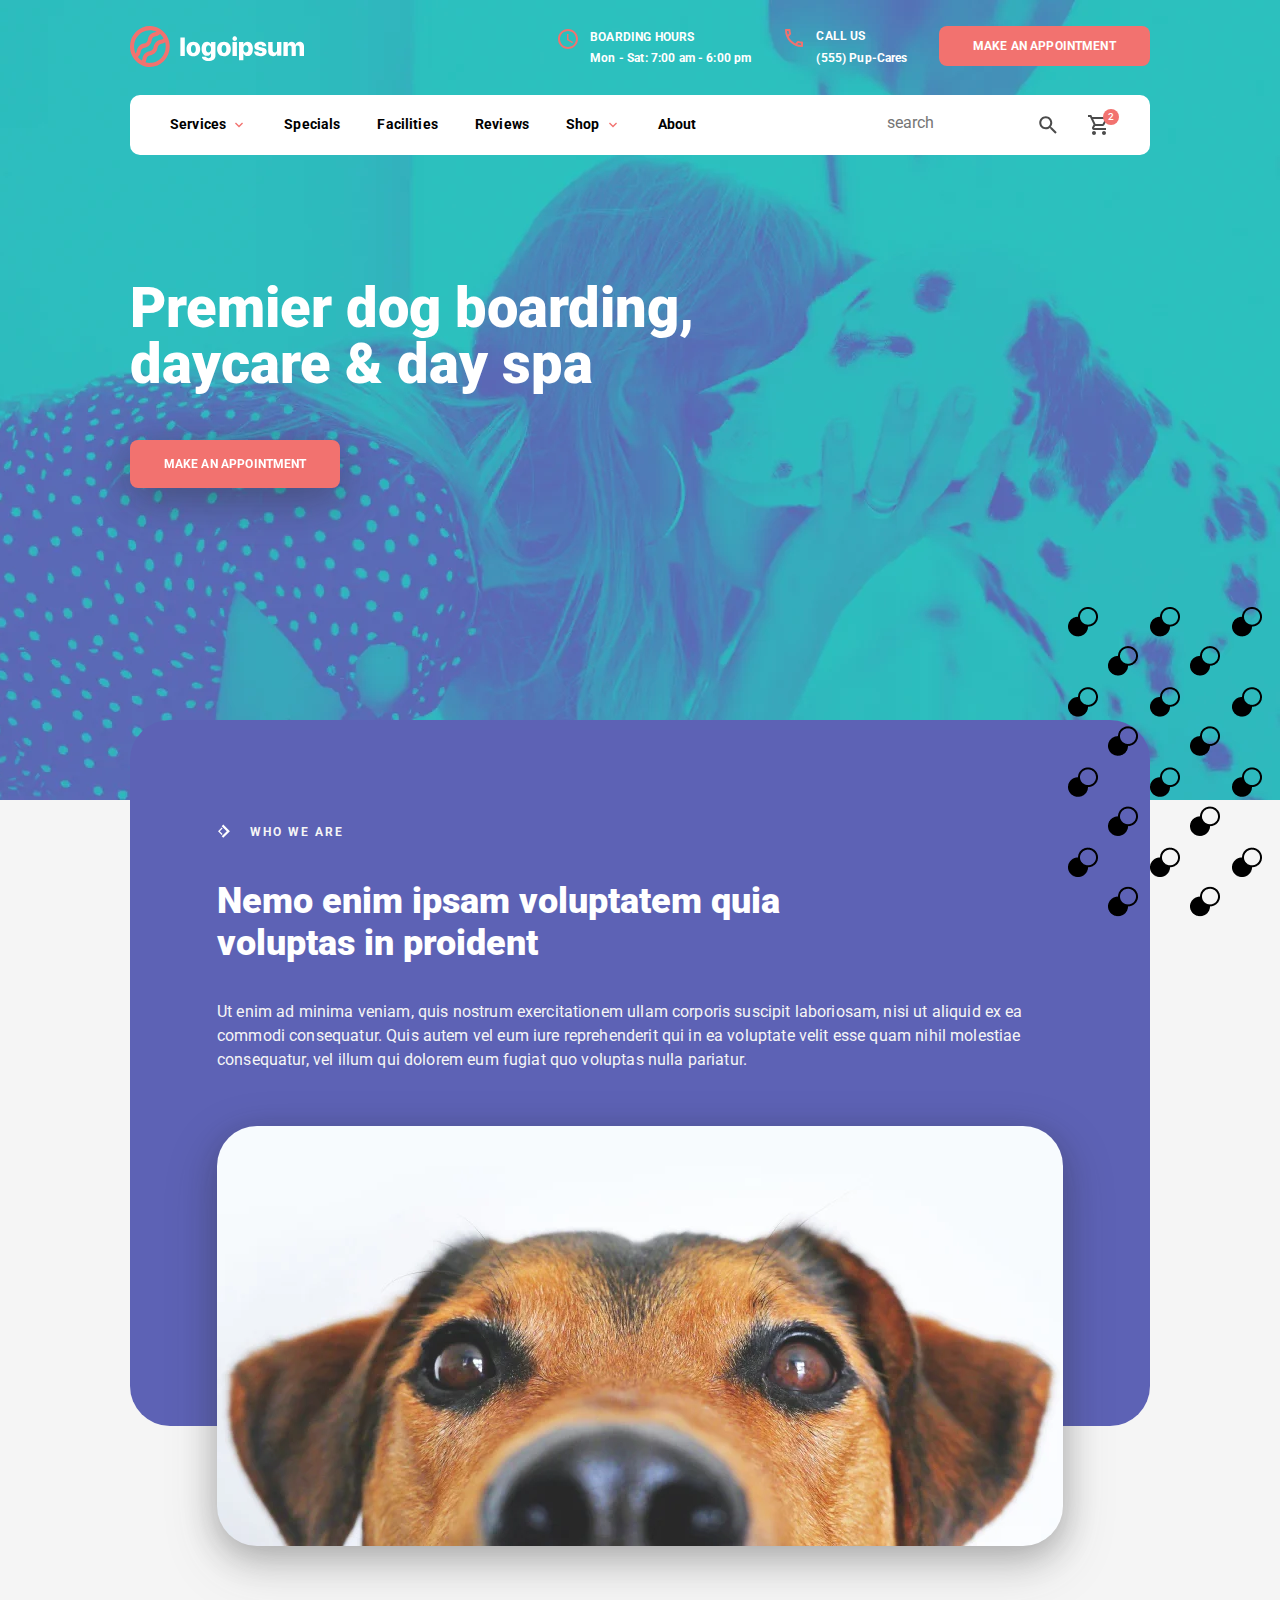
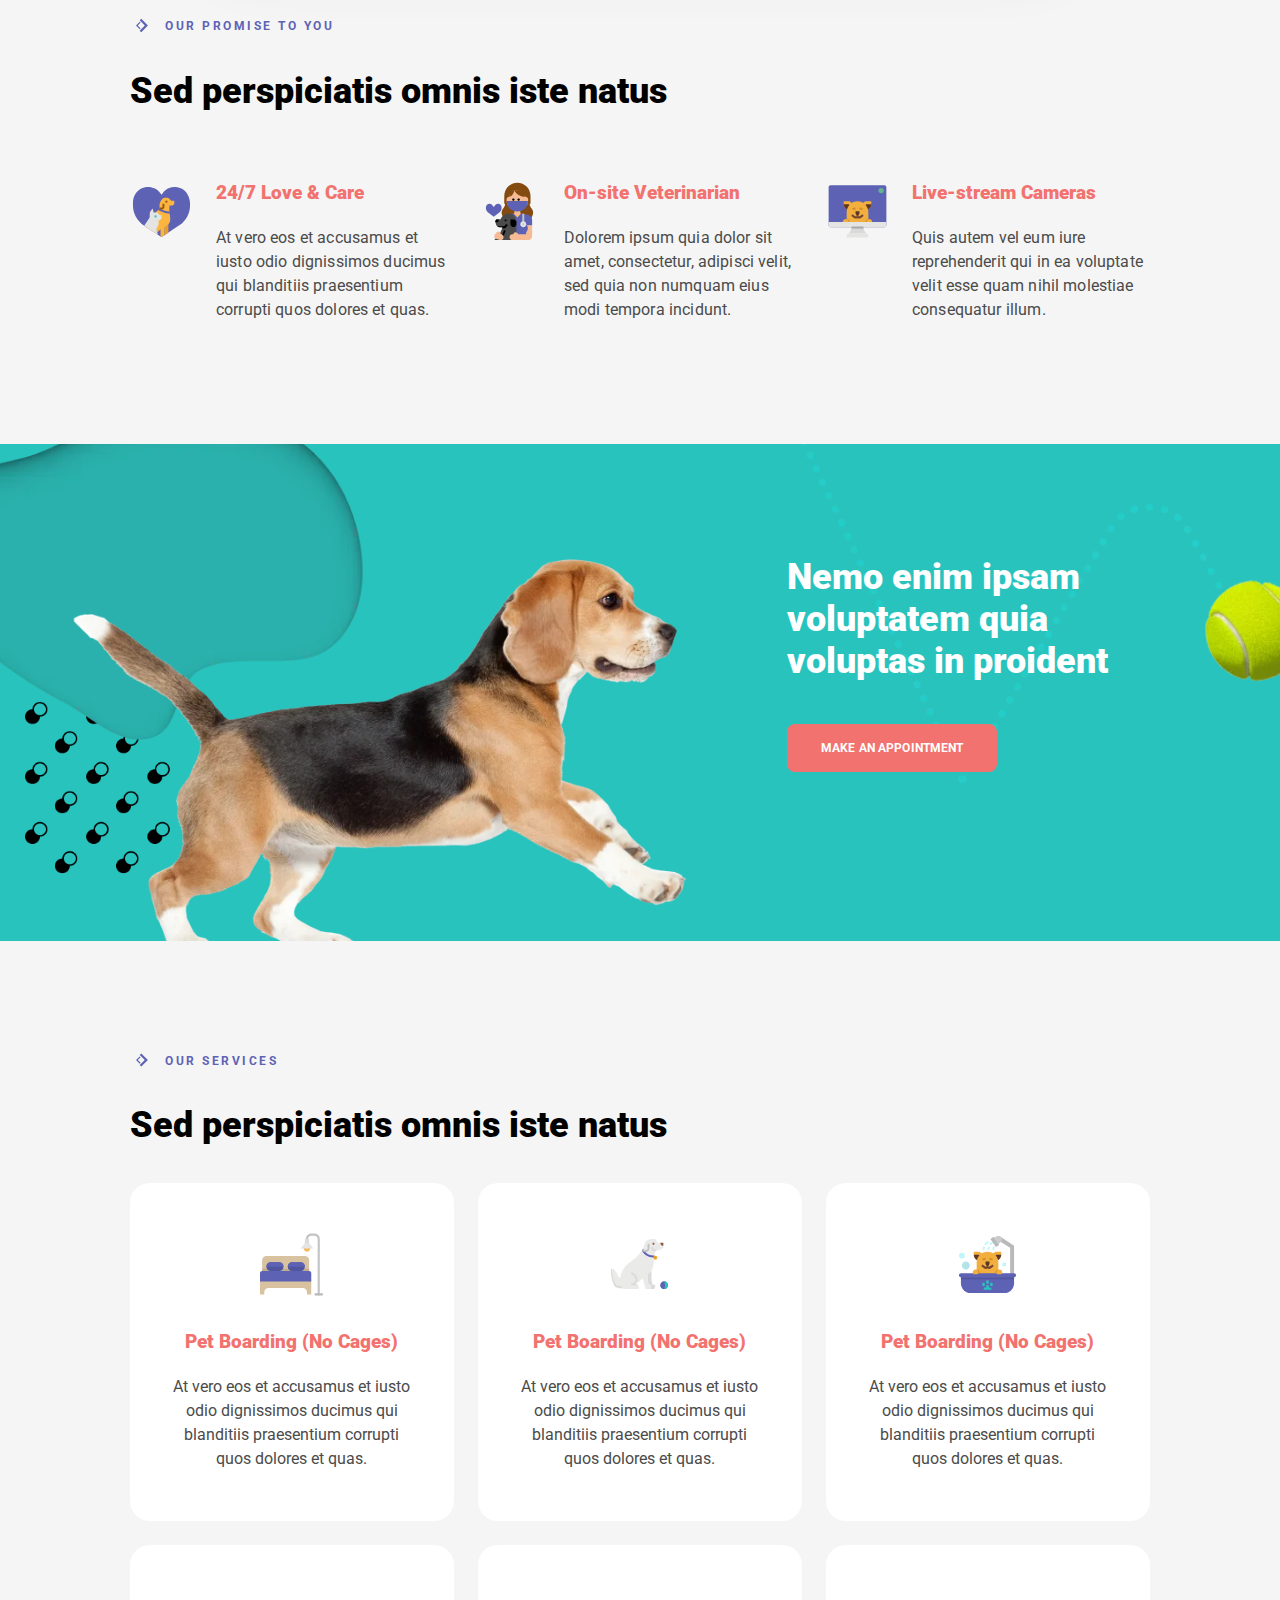
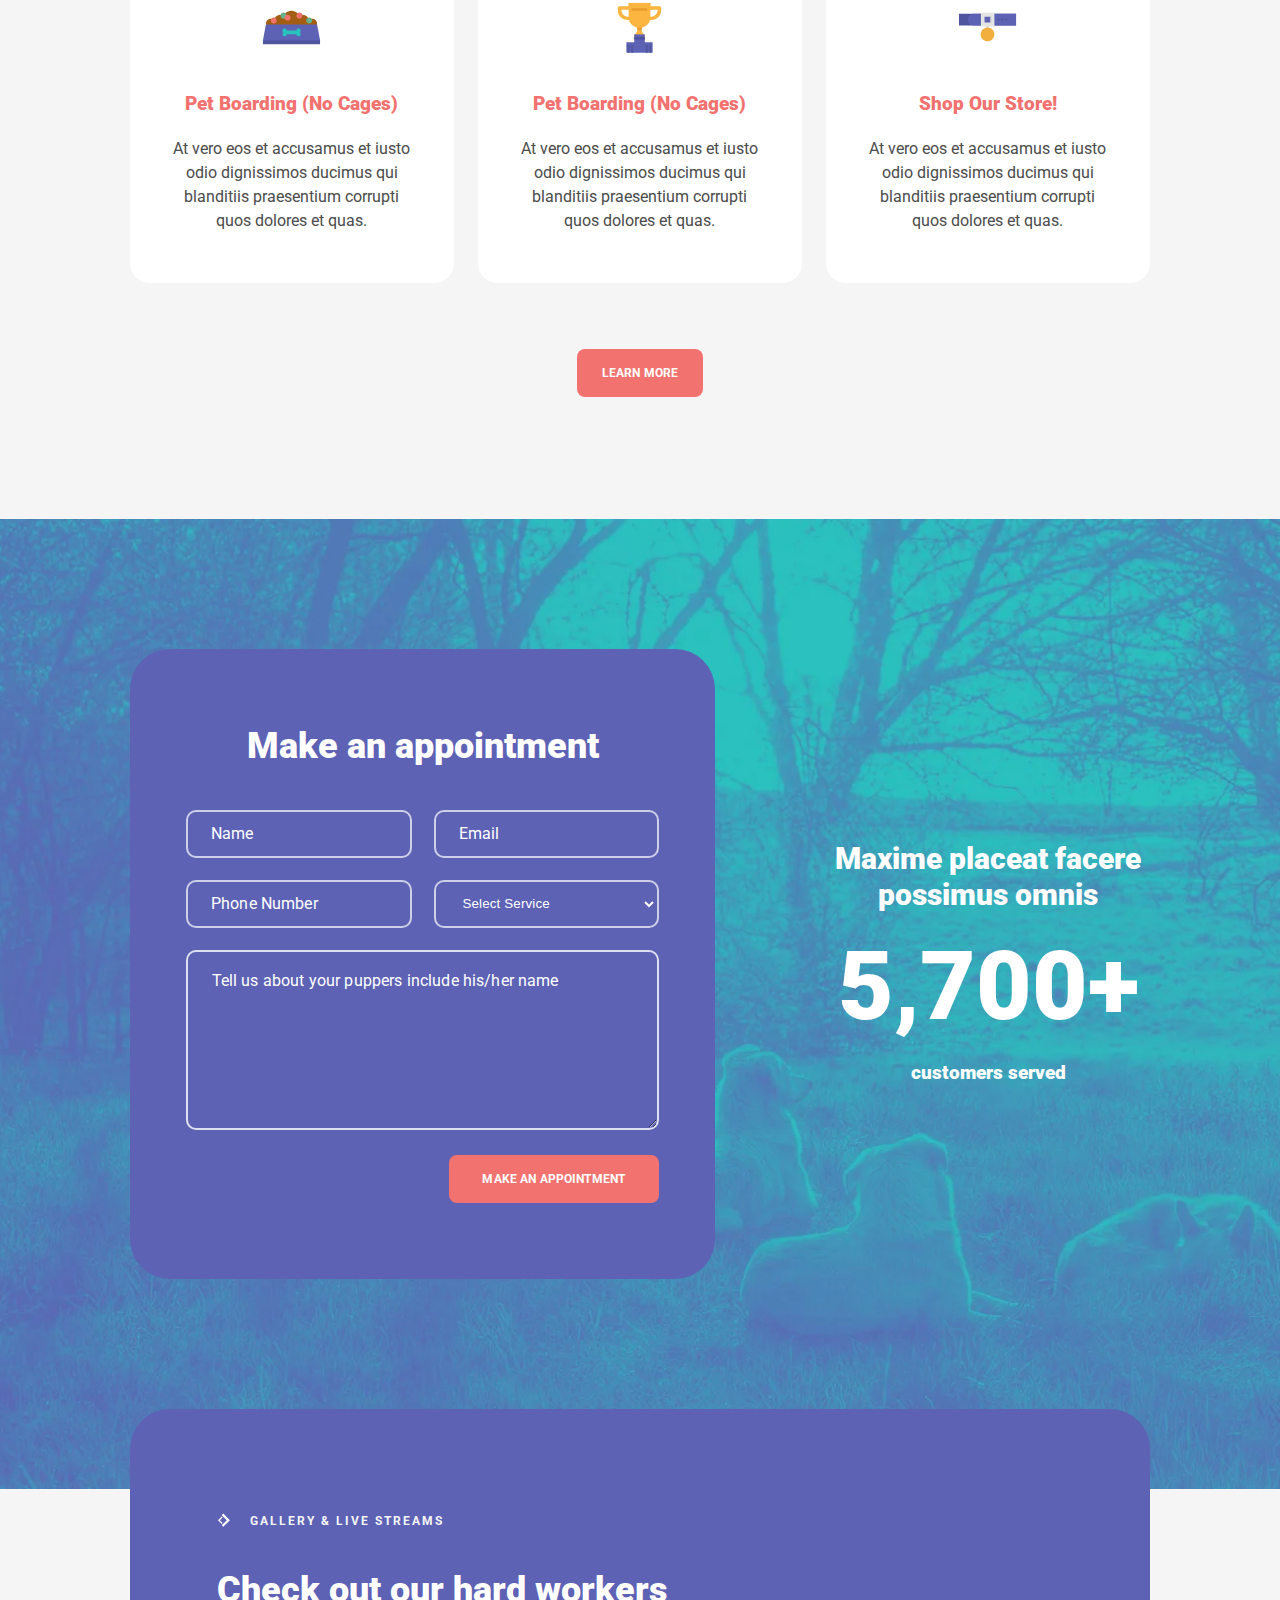
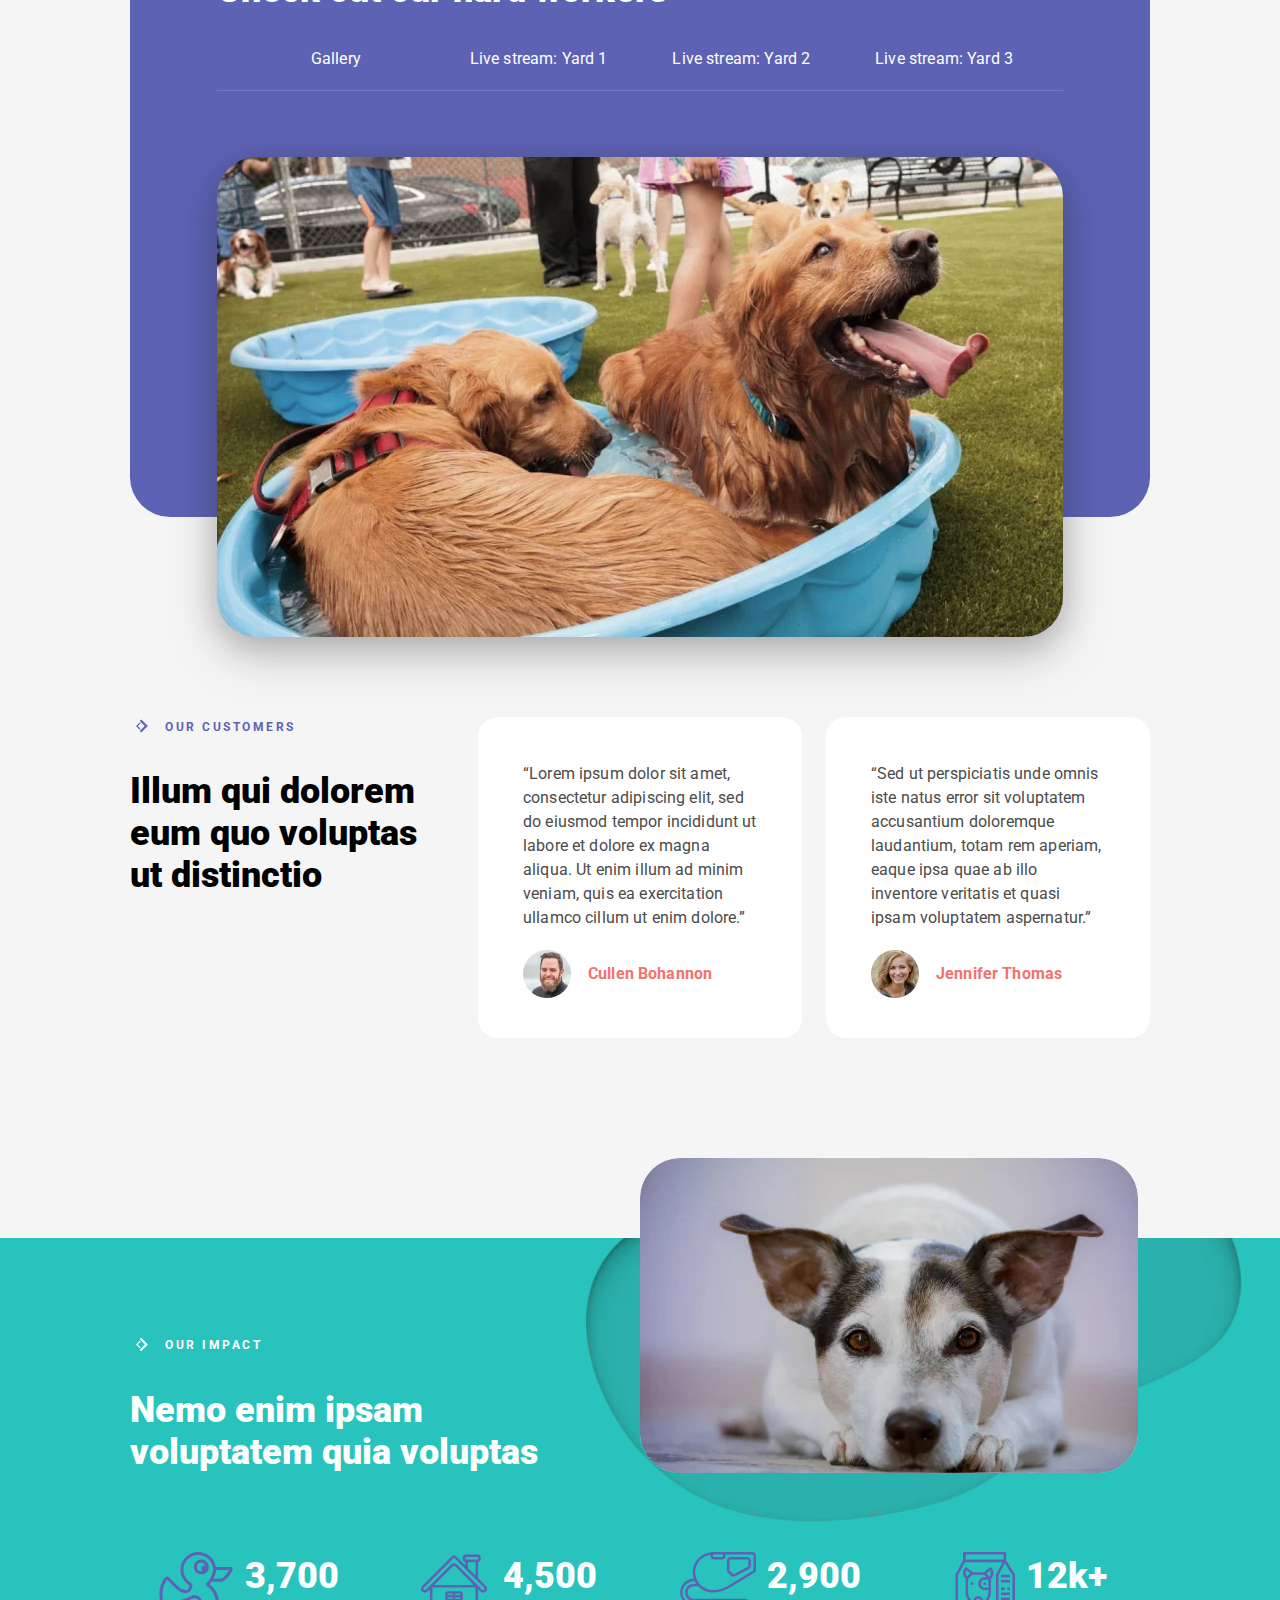
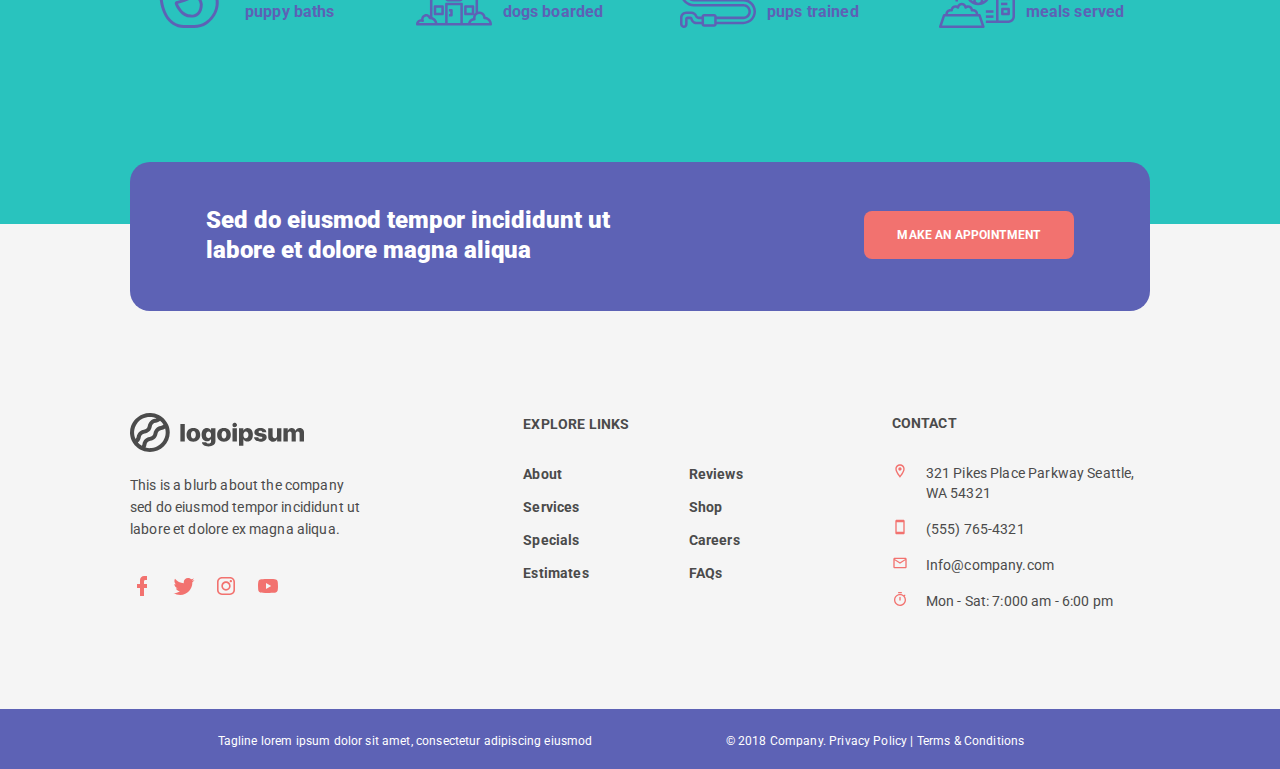
==== home.html @ 4e7eb784 "Add files via upload" ====
<!DOCTYPE html>
<html lang="ru">

<head>
	<title>Сompetition</title>
	<meta charset="UTF-8">
	<meta name="format-detection" content="telephone=no">
	<link rel="stylesheet" href="css/style.min.css?_v=20211226113120">
	<link rel="shortcut icon" href="favicon.ico">
	<!-- <meta name="robots" content="noindex, nofollow"> -->
	<meta name="viewport" content="width=device-width, initial-scale=1.0">
</head>

<body>
	<div class="wrapper">
		<header class="header">
			<div class="header__container">
				<div class="header__content">
					<div class="header__menu menu">
						<button type="button" class="menu__icon icon-menu">
							<span></span>
						</button>
						<nav class="menu__body">
							<ul class="menu__list">
								<li class="menu__item">
									<a href="" class="menu__link"></a>
								</li>
							</ul>
						</nav>
					</div>
					<div class="content-top">
						<div class="content-top__logo">
							<a href="" class="content-top__link">
								<img src="img/mainpage/logoTitle.svg?_v=1640511080988" alt="">
							</a>
						</div>
						<div class="content-top__block time-boarding">
							<div class="time-boarding__image">
								<img class="time-boarding__icon" src="img/mainpage/time.svg?_v=1640511080988" alt="">
							</div>
							<div class="time-boarding__body">
								<div class="time-boarding__title">BOARDING HOURS</div>
								<div class="time-boarding__subtitle">Mon - Sat: 7:00 am - 6:00 pm</div>
							</div>
						</div>
						<div class="content-top__block call-us">
							<div class="call-us__image">
								<img class="call-us__icon" src="img/mainpage/phone.svg?_v=1640511080988" alt="">
							</div>
							<div class="call-us__body">
								<div class="call-us__title">CALL US</div>
								<a href="tel:+3555555555" class="call-us__tel">(555) Pup-Cares</a>
							</div>
						</div>
						<a href="" class="content-top__block content-top__block_button button">Make an Appointment</a>
					</div>
					<nav class="nav-header">
						<div class="nav-header__body">
							<div class="body-list">
								<ul class="body-list__items">
									<li class="body-items__item body-items__item_arrow">
										<a href="">Services</a>
										<img src="img/mainpage/arrow.svg?_v=1640511080988" alt="">
									</li>
									<li class="body-items__item">
										<a href="">Specials</a>
									</li>
									<li class="body-items__item">
										<a href="">Facilities</a>
									</li>
									<li class="body-items__item">
										<a href="">Reviews</a>
									</li>
									<li class="body-items__item body-items__item_arrow">
										<a href="">Shop</a>
										<img src="img/mainpage/arrow.svg?_v=1640511080988" alt="">
									</li>
									<li class="body-items__item">
										<a href="">About</a>
									</li>
								</ul>
							</div>
							<div class="body-icons">
								<input autocomplete="off" type="text" name="form[]" placeholder="search" class="input">
								<a href="" class="body-icons__icon">
									<img src="img/mainpage/search.svg?_v=1640511080988" alt="">
								</a>
								<a href="" class="body-icons__icon body-icons__icon_circle">
									<img src="img/mainpage/bibip.svg?_v=1640511080988" alt="">
								</a>
							</div>
						</div>
					</nav>
				</div>
			</div>
		</header>
		<main class="page">
			<section class="main-doggy">
				<div class="main-doggy__container">
					<h1 class="main-doggy__title">Premier dog boarding, daycare & day spa</h1>
					<a href="" class="main-doggy__button button">Make an Appointment</a>
				</div>
			</section>
			<section class="who-we-are">
				<div class="who-we-are__container">
					<div class="who-we-are__content">
						<div id="about-anchor" class="header-main header-main_white">
							<h4 class="header-main__subtitle">Who we are</h4>
							<h2 class="header-main__title">Nemo enim ipsam voluptatem quia voluptas in proident</h2>
						</div>
						<p class="header-main__text">Ut enim ad minima veniam, quis nostrum exercitationem ullam corporis suscipit laboriosam, nisi ut aliquid ex ea commodi consequatur. Quis autem vel eum iure reprehenderit qui in ea voluptate velit esse quam nihil molestiae consequatur, vel illum qui dolorem eum fugiat quo voluptas nulla pariatur.</p>
						<div class="who-we-are__image">
							<picture><source srcset="img/who-we-are/dog.webp" type="image/webp"><img src="img/who-we-are/dog.jpg?_v=1640511080988" alt=""></picture>
						</div>
					</div>
				</div>
			</section>
			<section class="promise">
				<div class="promise__container">
					<div class="promise__header titles">
						<div class="titles__label">OUR PROMISE TO YOU</div>
						<h2 class="titles__title">Sed perspiciatis omnis iste natus</h2>
					</div>
					<div class="promise__cards">
						<div class="promise__card card-promise">
							<div class="card-promise__image">
								<img src="img/our-promise/new.svg?_v=1640511080988" alt="" class="card-promise__icon">
							</div>
							<div class="card-promise__body">
								<div class="card-promise__title">24/7 Love & Care</div>
								<div class="card-promise__text">At vero eos et accusamus et iusto odio dignissimos ducimus qui blanditiis praesentium corrupti quos dolores et quas.</div>
							</div>
						</div>
						<div class="promise__card card-promise">
							<div class="card-promise__image">
								<img src="img/our-promise/new1.svg?_v=1640511080988" alt="" class="card-promise__icon">
							</div>
							<div class="card-promise__body">
								<div class="card-promise__title">On-site Veterinarian</div>
								<div class="card-promise__text">Dolorem ipsum quia dolor sit amet, consectetur, adipisci velit, sed quia non numquam eius modi tempora incidunt.</div>
							</div>
						</div>
						<div class="promise__card card-promise">
							<div class="card-promise__image">
								<img src="img/our-promise/new2.svg?_v=1640511080988" alt="" class="card-promise__icon">
							</div>
							<div class="card-promise__body">
								<div class="card-promise__title">Live-stream Cameras</div>
								<div class="card-promise__text">Quis autem vel eum iure reprehenderit qui in ea voluptate velit esse quam nihil molestiae consequatur illum.</div>
							</div>
						</div>
					</div>
				</div>
			</section>
			<section class="dog">
				<div class="dog__container">
					<div class="dog__body">
						<div class="dog__decor">
							<picture><source srcset="img/dog/pup.webp" type="image/webp"><img src="img/dog/pup.png?_v=1640511080988" alt=""></picture>
						</div>
						<div class="dog__content content-dog">
							<h2 class="content-dog__title">Nemo enim ipsam voluptatem quia voluptas in proident</h2>
							<a href="#make-apointment" class="content-dog__button button">Make an Appointment</a>
						</div>
					</div>
				</div>
			</section>
			<section class="our-services">
				<div class="our-services__container">
					<div class="our-services__body">
						<div class="our-services__header titles">
							<div id="serices-anchor" class="titles__label">Our Services</div>
							<h2 class="titles__title">Sed perspiciatis omnis iste natus</h2>
						</div>
						<div class="our-services__cards">
							<div class="card-services">
								<div class="card-services__body">
									<div class="card-services__image">
										<img src="img/our-services/01.svg?_v=1640511080988" alt="">
									</div>
									<h3 class="card-services__title">Pet Boarding (No Cages)</h3>
									<p class="card-services__text">At vero eos et accusamus et iusto odio dignissimos ducimus qui blanditiis praesentium corrupti quos dolores et quas.</p>
								</div>
							</div>
							<div class="card-services">
								<div class="card-services__body">
									<div class="card-services__image">
										<img src="img/our-services/02.svg?_v=1640511080988" alt="">
									</div>
									<h3 class="card-services__title">Pet Boarding (No Cages)</h3>
									<p class="card-services__text">At vero eos et accusamus et iusto odio dignissimos ducimus qui blanditiis praesentium corrupti quos dolores et quas.</p>
								</div>
							</div>
							<div class="card-services">
								<div class="card-services__body">
									<div class="card-services__image">
										<img src="img/our-services/03.svg?_v=1640511080988" alt="">
									</div>
									<h3 class="card-services__title">Pet Boarding (No Cages)</h3>
									<p class="card-services__text">At vero eos et accusamus et iusto odio dignissimos ducimus qui blanditiis praesentium corrupti quos dolores et quas.</p>
								</div>
							</div>
							<div class="card-services">
								<div class="card-services__body">
									<div class="card-services__image">
										<img src="img/our-services/04.svg?_v=1640511080988" alt="">
									</div>
									<h3 class="card-services__title">Pet Boarding (No Cages)</h3>
									<p class="card-services__text">At vero eos et accusamus et iusto odio dignissimos ducimus qui blanditiis praesentium corrupti quos dolores et quas.</p>
								</div>
							</div>
							<div class="card-services">
								<div class="card-services__body">
									<div class="card-services__image">
										<img src="img/our-services/05.svg?_v=1640511080988" alt="">
									</div>
									<h3 class="card-services__title">Pet Boarding (No Cages)</h3>
									<p class="card-services__text">At vero eos et accusamus et iusto odio dignissimos ducimus qui blanditiis praesentium corrupti quos dolores et quas.</p>
								</div>
							</div>
							<div class="card-services">
								<div class="card-services__body">
									<div class="card-services__image">
										<img src="img/our-services/06.svg?_v=1640511080988" alt="">
									</div>
									<h3 class="card-services__title">Shop Our Store!</h3>
									<p class="card-services__text">At vero eos et accusamus et iusto odio dignissimos ducimus qui blanditiis praesentium corrupti quos dolores et quas.</p>
								</div>
							</div>
						</div>
						<a href="" class="our-services__button button">Learn More</a>
					</div>
				</div>
			</section>
			<section class="appointment">
				<div class="appointment__container">
					<div class="appointment__cards">
						<div class="appointment__left">
							<div class="side-left">
								<h3 id="make-apointment" class="side-left__heading">Make an appointment</h3>
								<form action="#" class="side-left__form">
									<div class="side-left__name">
										<input autocomplete="off" maxlength="50" required type="text" placeholder="Name" name="name" class="side-left__input">
									</div>
									<div class="side-left__email">
										<input autocomplete="off" maxlength="50" required type="email" placeholder="Email" name="email" class="side-left__input">
									</div>
									<div class="side-left__phone">
										<input autocomplete="off" maxlength="25" required type="tel" placeholder="Phone Number" name="phone" class="side-left__input">
									</div>
									<div class="side-left__select">
										<select name="services" required class="side-left__input side-left__input-select">
											<option value="" class="side-left__option">Select Service</option>
											<option value="" class="side-left__option">Помыть кошку</option>
											<option value="" class="side-left__option">Подстричь кошку</option>
											<option value="" class="side-left__option">Развлечь кошку</option>
										</select>
									</div>
									<div class="side-left__area">
										<textarea placeholder="Tell us about your puppers include his/her name" class="side-left__textarea" cols="30" rows="10"></textarea>
									</div>
									<button type="submit" class="side-left__button button">Make an Appointment</button>
								</form>
							</div>
						</div>
						<div class="appointment__right side-right">
							<h3 class="side-right__heading">Maxime placeat facere possimus omnis</h3>
							<p class="side-right__counter">5,700+</p>
							<p class="side-right__text">customers served</p>
						</div>
					</div>
				</div>
			</section>
			<section class="gallery">
				<div class="gallery__container">
					<div class="gallery__content">
						<div class="header-main header-main_white">
							<h4 class="header-main__subtitle">GALLERY & LIVE STREAMS</h4>
							<h2 class="header-main__title">Check out our hard workers</h2>
						</div>
						<ul class="gallery-body">
							<li class="gallery-body__item">
								<a href="#">Gallery</a>
							</li>
							<li class="gallery-body__item _online">
								<a href="#">Live stream: Yard 1</a>
							</li>
							<li class="gallery-body__item _online">
								<a href="#">Live stream: Yard 2</a>
							</li>
							<li class="gallery-body__item _online">
								<a href="#">Live stream: Yard 3</a>
							</li>
						</ul>
						<div class="gallery__image">
							<picture><source srcset="img/gallery/dogs.webp" type="image/webp"><img src="img/gallery/dogs.jpg?_v=1640511080988" alt="dogs"></picture>
						</div>
					</div>
				</div>
			</section>
			<section class="our-customers">
				<div class="our-customers__container">
					<div class="our-customers__items">
						<div class="our-customers__item">
							<div class="our-customers__header titles">
								<div class="titles__label">Our CUSTOMERS</div>
								<h2 class="titles__title">Illum qui dolorem eum quo voluptas ut distinctio</h2>
							</div>
						</div>
						<div class="our-customers__item">
							<div class="item-body">
								<p class="item-body__text">“Lorem ipsum dolor sit amet, consectetur adipiscing elit, sed do eiusmod tempor incididunt ut labore et dolore ex magna aliqua. Ut enim illum ad minim veniam, quis ea exercitation ullamco cillum ut enim dolore.”</p>
								<div class="item-body__customer">
									<div class="item-body__image">
										<picture><source srcset="img/our-customers/1.webp" type="image/webp"><img src="img/our-customers/1.jpg?_v=1640511080988" alt=""></picture>
									</div>
									<span class="item-body__name">Cullen Bohannon</span>
								</div>
							</div>
						</div>
						<div class="our-customers__item">
							<div class="item-body">
								<p class="item-body__text">“Sed ut perspiciatis unde omnis iste natus error sit voluptatem accusantium doloremque laudantium, totam rem aperiam, eaque ipsa quae ab illo inventore veritatis et quasi ipsam voluptatem aspernatur.”</p>
								<div class="item-body__customer">
									<div class="item-body__image">
										<picture><source srcset="img/our-customers/2.webp" type="image/webp"><img src="img/our-customers/2.jpg?_v=1640511080988" alt=""></picture>
									</div>
									<span class="item-body__name">Jennifer Thomas</span>
								</div>
							</div>
						</div>
					</div>
				</div>
			</section>
			<section class="impact">
				<div class="impact__container">
					<div class="impact__body">
						<div class="impact__content">
							<div class="impact__header titles">
								<div class="titles__label titles__label_white">OUR IMPACT</div>
								<h2 class="titles__title titles__title_white">Nemo enim ipsam voluptatem quia voluptas</h2>
							</div>
						</div>
						<div class="impact__image">
							<picture><source srcset="img/our-impact/dog.webp" type="image/webp"><img src="img/our-impact/dog.jpg?_v=1640511080988" alt="dog"></picture>
						</div>
					</div>
					<div class="impact__cards">
						<div class="impact__card card-impact">
							<img src="img/our-impact/card1.svg?_v=1640511080988" alt="" class="card-impact__image">
							<div class="card-impact__body">
								<div class="card-impact__value">3,700</div>
								<div class="card-impact__text">puppy baths</div>
							</div>
						</div>
						<div class="impact__card card-impact">
							<img src="img/our-impact/card2.svg?_v=1640511080988" alt="" class="card-impact__image">
							<div class="card-impact__body">
								<div class="card-impact__value">4,500</div>
								<div class="card-impact__text">dogs boarded</div>
							</div>
						</div>
						<div class="impact__card card-impact">
							<img src="img/our-impact/card3.svg?_v=1640511080988" alt="" class="card-impact__image">
							<div class="card-impact__body">
								<div class="card-impact__value">2,900</div>
								<div class="card-impact__text">pups trained</div>
							</div>
						</div>
						<div class="impact__card card-impact">
							<img src="img/our-impact/card4.svg?_v=1640511080988" alt="" class="card-impact__image">
							<div class="card-impact__body">
								<div class="card-impact__value">12k+</div>
								<div class="card-impact__text">meals served</div>
							</div>
						</div>
					</div>
				</div>
			</section>
			<div class="block">
				<div class="block__container">
					<div class="block__content">
						<h2 class="block__title">Sed do eiusmod tempor incididunt ut labore et dolore magna aliqua</h2>
						<a href="#make-apointment" class="block__button button">Make an Appointment</a>
					</div>
				</div>
			</div>
		</main>
		<footer class="footer">
			<div class="footer__container">
				<div class="footer__body">
					<div class="footer__item">
						<div class="item-left">
							<a href="" class="item-left__link">
								<img src="img/footer/logo.svg?_v=1640511080988" alt="logo">
							</a>
							<p class="item-left__text">
								This is a blurb about the company sed do eiusmod tempor incididunt ut labore et dolore ex magna aliqua.
							</p>
							<div class="item-left__social">
								<a href="#" class="item-left__image">
									<img src="img/footer/facebook.svg?_v=1640511080988" alt="facebook_icon">
								</a>
								<a href="#" class="item-left__image">
									<img src="img/footer/twitter.svg?_v=1640511080988" alt="twitter_icon">
								</a>
								<a href="#" class="item-left__image">
									<img src="img/footer/instagram.svg?_v=1640511080988" alt="instagram_icon">
								</a>
								<a href="#" class="item-left__image">
									<img src="img/footer/youtube.svg?_v=1640511080988" alt="youtube_icon">
								</a>
							</div>
						</div>
					</div>
					<div class="footer__item">
						<div class="item-middle">
							<h4 class="item-middle__title">EXPLORE LINKS</h4>
							<div class="item-middle__list">
								<ul class="footer-list">
									<li class="footer-list__item">
										<a href="#about-anchor">About</a>
									</li>
									<li class="footer-list__item">
										<a href="#serices-anchor">Services</a>
									</li>
									<li class="footer-list__item">
										<a href="">Specials</a>
									</li>
									<li class="footer-list__item">
										<a href="">Estimates</a>
									</li>
								</ul>
								<ul class="footer-list">
									<li class="footer-list__item">
										<a href="">Reviews</a>
									</li>
									<li class="footer-list__item">
										<a href="">Shop</a>
									</li>
									<li class="footer-list__item">
										<a href="">Careers</a>
									</li>
									<li class="footer-list__item">
										<a href="">FAQs</a>
									</li>
								</ul>
							</div>
						</div>
					</div>
					<div class="footer__item">
						<div class="item-right">
							<h4 class="item-right__title">CONTACT</h4>
							<div class="item-right__contacts contact-right">
								<div class="contact-right__adress contact-right_flex">
									<div class="contact-right__image">
										<img src="img/footer/place.svg?_v=1640511080988" alt="location_icon">
									</div>
									<p class="contact-right__item">321 Pikes Place Parkway Seattle, WA 54321</p>
								</div>
								<div class="contact-right__phone contact-right_flex">
									<div class="contact-right__image">
										<img src="img/footer/smartphone.svg?_v=1640511080988" alt="phone_icon">
									</div>
									<a class="contact-right__item" href="tel:+35557654321">(555) 765-4321</a>
								</div>
								<div class="contact-right__email contact-right_flex">
									<div class="contact-right__image">
										<img src="img/footer/email.svg?_v=1640511080988" alt="mail_icon">
									</div>
									<a class="contact-right__item" href="mailto:Info@company.com">Info@company.com</a>
								</div>
								<div class="contact-right__time contact-right_flex">
									<div class="contact-right__image">
										<img src="img/footer/time.svg?_v=1640511080988" alt="clock_icon">
									</div>
									<p class="contact-right__item">Mon - Sat: 7:000 am - 6:00 pm</p>
								</div>
							</div>
						</div>
					</div>
				</div>
			</div>
			<div class="footer__copyright">
				<div class="copyright-block">
					<p class="copyright-block__text">Tagline lorem ipsum dolor sit amet, consectetur adipiscing eiusmod</p>
					<p class="copyright-block__text">© 2018 Company. Privacy Policy | Terms & Conditions</p>
				</div>
			</div>
		</footer>
	</div>
	<!-- <div class="hystmodal" id="myPopup" aria-hidden="true">
	<div class="hystmodal__wrap">
		<div class="hystmodal__window" role="dialog" aria-modal="true">
			<button data-hystclose class="hystmodal__close">Закрыть</button>
		</div>
	</div>
</div>
<div class="hystmodal" id="massageName" aria-hidden="true">
	<div class="hystmodal__wrap">
		<div class="hystmodal__window" role="dialog" aria-modal="true">
			<button data-hystclose class="hystmodal__close">Закрыть</button>
			Сообщение
		</div>
	</div>
</div>
 -->
	<script src="js/app.min.js?_v=20211226113120"></script>
</body>

</html>
---- css/style.min.css ----
@charset "UTF-8";@import url(https://fonts.googleapis.com/css?family=Roboto:regular,500,700,900&display=swap);[class*=" _icon-"]:before,[class^=_icon-]:before{font-family:icons;font-style:normal;font-weight:400;font-variant:normal;text-transform:none;line-height:1;-webkit-font-smoothing:antialiased;-moz-osx-font-smoothing:grayscale}[class*=" _icon-"]:before,[class^=_icon-]:before{display:block}*{padding:0;margin:0;border:0}*,:after,:before{-webkit-box-sizing:border-box;box-sizing:border-box}body,html{height:100%;min-width:320px}body{line-height:1;font-family:Roboto,sans-serif;font-size:1rem;-ms-text-size-adjust:100%;-moz-text-size-adjust:100%;-webkit-text-size-adjust:100%;-webkit-font-smoothing:antialiased}button,input,textarea{font-family:Roboto,sans-serif;font-size:inherit}button{cursor:pointer;color:inherit;background-color:inherit}a{color:inherit}a:link,a:visited{text-decoration:none}a:hover{text-decoration:none}ul li{list-style:none}img{vertical-align:top}h1,h2,h3,h4,h5,h6{font-weight:inherit;font-size:inherit}body{color:#000;background-color:#f5f5f5}.lock body{overflow:hidden;-ms-touch-action:none;touch-action:none}.wrapper{min-height:100%;display:-webkit-box;display:-ms-flexbox;display:flex;-webkit-box-orient:vertical;-webkit-box-direction:normal;-ms-flex-direction:column;flex-direction:column;overflow:hidden}.wrapper>main{-webkit-box-flex:1;-ms-flex:1 1 auto;flex:1 1 auto}.wrapper>*{min-width:0}[class*=__container]{max-width:63.75rem;-webkit-box-sizing:content-box;box-sizing:content-box;margin:0 auto;padding:0 .9375rem}[class*=-ibg]{position:relative}[class*=-ibg] img{position:absolute;width:100%;height:100%;top:0;left:0;-o-object-fit:cover;object-fit:cover}[class*=-ibg_contain] img{-o-object-fit:contain;object-fit:contain}.header{position:absolute;width:100%}.content-top{display:-webkit-box;display:-ms-flexbox;display:flex;-ms-flex-wrap:wrap;flex-wrap:wrap}.content-top:not(:last-child){margin:0 0 28px 0}.content-top__logo{margin:0 10px 0 0;-ms-flex-item-align:end;align-self:flex-end}.content-top__block{font-weight:700;font-size:.75rem;line-height:1.83;letter-spacing:.15px;color:#fff;display:-webkit-box;display:-ms-flexbox;display:flex;-webkit-column-gap:10px;-moz-column-gap:10px;column-gap:10px;max-height:40px}.content-top__block:not(:last-child){margin:0 31px 0 0}.time-boarding{-ms-flex-item-align:center;-ms-grid-row-align:center;align-self:center}.time-boarding__title{text-transform:uppercase}.call-us{-ms-flex-item-align:start;align-self:flex-start}.call-us__title{text-transform:uppercase}.button{display:-webkit-inline-box;display:-ms-inline-flexbox;display:inline-flex;-webkit-box-align:center;-ms-flex-align:center;align-items:center;text-align:center;font-weight:700;font-size:.75rem;line-height:2;letter-spacing:.009375rem;text-transform:uppercase;color:#fff;background:#f2726f;border-radius:8px;cursor:pointer;max-height:40px;padding:.5625rem 2.140625rem}.nav-header{background-color:#fff;border-radius:10px}.nav-header__body{display:-webkit-box;display:-ms-flexbox;display:flex}.body-list{display:-webkit-box;display:-ms-flexbox;display:flex;-webkit-box-flex:1;-ms-flex:1 0 auto;flex:1 0 auto}.body-list__items{display:-webkit-box;display:-ms-flexbox;display:flex;-webkit-box-align:center;-ms-flex-align:center;align-items:center}.body-items__item{font-weight:700;font-size:14px;line-height:1.57;text-align:center;letter-spacing:.15px}.body-items__item_arrow{display:-webkit-box;display:-ms-flexbox;display:flex;-webkit-column-gap:5px;-moz-column-gap:5px;column-gap:5px}.body-icons input{display:none}.body-icons__icon{position:relative}.body-icons__icon_circle::after{position:absolute;content:"2";width:16px;height:16px;border-radius:50%;background-color:#f2726f;font-weight:500;font-size:10px;line-height:160%;text-align:center;letter-spacing:.15px;color:#fff;bottom:7px;-webkit-transform:translate(-7px,0);-ms-transform:translate(-7px,0);transform:translate(-7px,0)}.icon-menu{display:none}.footer__body{display:-webkit-box;display:-ms-flexbox;display:flex;-ms-flex-wrap:wrap;flex-wrap:wrap;-webkit-box-pack:center;-ms-flex-pack:center;justify-content:center;row-gap:12px;margin:0 -5px}.footer__item{-webkit-box-flex:1;-ms-flex:1 1 33.333%;flex:1 1 33.333%;padding:0 5px}.item-left{display:-webkit-box;display:-ms-flexbox;display:flex;-webkit-box-orient:vertical;-webkit-box-direction:normal;-ms-flex-direction:column;flex-direction:column}.item-left__text{font-size:.875rem;line-height:1.57;letter-spacing:.15px;max-width:235px;color:#4b4b4b}.item-left__social{display:-webkit-box;display:-ms-flexbox;display:flex}.item-middle__title{font-weight:700;font-size:.875rem;line-height:22px;letter-spacing:.15px;color:#4b4b4b}.item-middle__list{display:-webkit-box;display:-ms-flexbox;display:flex;font-weight:700;font-size:.875rem;line-height:22px;letter-spacing:.15px;color:#4b4b4b}.footer-list{display:-webkit-box;display:-ms-flexbox;display:flex;-webkit-box-orient:vertical;-webkit-box-direction:normal;-ms-flex-direction:column;flex-direction:column}.item-right__title{font-weight:700;font-size:.875rem;line-height:1.57;letter-spacing:.15px;color:#4b4b4b}.item-right__contacts{display:-webkit-box;display:-ms-flexbox;display:flex;-webkit-box-orient:vertical;-webkit-box-direction:normal;-ms-flex-direction:column;flex-direction:column}.contact-right{display:-webkit-box;display:-ms-flexbox;display:flex;-webkit-box-align:start;-ms-flex-align:start;align-items:flex-start;font-size:.875rem;line-height:1.43;letter-spacing:.15px;color:#4b4b4b}.contact-right_flex{display:-webkit-box;display:-ms-flexbox;display:flex}.contact-right__image{width:16px;height:16px}.copyright-block{display:-webkit-box;display:-ms-flexbox;display:flex;-webkit-box-pack:justify;-ms-flex-pack:justify;justify-content:space-between;-webkit-box-align:center;-ms-flex-align:center;align-items:center;background-color:#5d62b5;margin:0 -10px}.copyright-block__text{-webkit-box-flex:0;-ms-flex:0 1 527px;flex:0 1 527px;padding:0 10px;font-size:.75rem;line-height:1.5;letter-spacing:.15px;color:#fff;text-align:center}.no-webp .main-doggy{background:url(../img/mainpage/background.jpg) 100%/cover no-repeat}.main-doggy{padding:280px 0 312px 0}.main-doggy__title{max-width:583px;font-weight:900;line-height:1;color:#fff}.main-doggy__button{max-height:48px;padding:.75rem 2.109375rem;-webkit-filter:drop-shadow(0 8px 16px rgba(38, 38, 38, .24)) drop-shadow(0 16px 24px rgba(38, 38, 38, .2));filter:drop-shadow(0 8px 16px rgba(38, 38, 38, .24)) drop-shadow(0 16px 24px rgba(38, 38, 38, .2))}.who-we-are{-webkit-transform:translate(0,-80px);-ms-transform:translate(0,-80px);transform:translate(0,-80px)}.who-we-are__content{position:relative;padding:100px 87px 0 87px;background-color:#5d62b5;border-radius:40px}.who-we-are__image{max-width:846px}.who-we-are__image img{border-radius:40px;width:100%;-webkit-filter:drop-shadow(0 8px 16px rgba(38, 38, 38, .24)) drop-shadow(0 16px 24px rgba(38, 38, 38, .2));filter:drop-shadow(0 8px 16px rgba(38, 38, 38, .24)) drop-shadow(0 16px 24px rgba(38, 38, 38, .2))}.header-main{max-width:583px}.header-main__subtitle{background:url(../img/who-we-are/icon-white.svg) -5px -2px no-repeat;font-weight:700;font-size:.75rem;line-height:2;letter-spacing:2px;text-transform:uppercase;color:#f5f5f5}.header-main__title{font-weight:900;line-height:1.17;color:#fff}.header-main__text{font-size:1rem;line-height:1.5;letter-spacing:.15px;color:#f5f5f5}.titles__label{background:url(../img/our-promise/logo1.svg) 0 -4px no-repeat;font-weight:700;font-size:.75rem;line-height:1.7;letter-spacing:2.5px;text-transform:uppercase;color:#5d62b5}.titles__label_white{background:url(../img/logo.svg) 0 -4px no-repeat;color:#fff}.titles__title{font-weight:900;line-height:1.17}.titles__title_white{color:#fff}.promise__cards{display:-webkit-box;display:-ms-flexbox;display:flex;-ms-flex-wrap:wrap;flex-wrap:wrap;margin:0 -12px}.promise__card{-webkit-box-flex:1;-ms-flex:1 1 33.333%;flex:1 1 33.333%;padding:0 12px}.card-promise{display:-webkit-box;display:-ms-flexbox;display:flex;-webkit-box-align:start;-ms-flex-align:start;align-items:flex-start;-webkit-column-gap:23px;-moz-column-gap:23px;column-gap:23px}.card-promise__icon{-webkit-box-flex:0;-ms-flex:0 0 63px;flex:0 0 63px}.card-promise__title{font-weight:900;line-height:1.37;color:#f2726f}.card-promise__text{font-size:1rem;line-height:1.5;letter-spacing:.15px;color:#4b4b4b}.dog{background-color:#29c3be;overflow:hidden}.dog__body{display:-webkit-box;display:-ms-flexbox;display:flex}.dog__decor{position:relative;width:46.5rem}.no-webp .dog__decor::before{background:url(../img/dog/decor.png) 0 0/100% no-repeat}.dog__decor::before{content:"";width:150px;height:317px;position:absolute;top:40%;left:-16%}.no-webp .dog__decor::after{background:url(../img/dog/blob.png) 0 0/100% no-repeat}.dog__decor::after{content:"";width:473px;height:349px;position:absolute;bottom:15%;left:-35%}.dog__decor img{width:100%;vertical-align:bottom;position:absolute;z-index:5;top:-5%;left:-75px}.dog__content{position:relative}.no-webp .dog__content::before{background:url(../img/dog/line.png) 0 0/100% no-repeat}.dog__content::before{content:"";width:145%;height:200%;position:absolute;top:-115px;left:-75px;z-index:0}.no-webp .dog__content::after{background:url(../img/dog/ball.png) 0 0/100% no-repeat}.dog__content::after{content:"";width:150px;height:150px;position:absolute;top:0;right:-180px}.content-dog__title{font-weight:900;line-height:1.17;color:#fff;max-width:411px;position:relative;z-index:100}.content-dog__title:not(:last-child){margin:0 0 42px 0}.content-dog__button{position:relative;-ms-flex-item-align:center;-ms-grid-row-align:center;align-self:center;z-index:100;max-height:48px;padding:.75rem 2.109375rem}.our-services__body{display:-webkit-box;display:-ms-flexbox;display:flex;-webkit-box-orient:vertical;-webkit-box-direction:normal;-ms-flex-direction:column;flex-direction:column}.our-services__cards{display:-webkit-box;display:-ms-flexbox;display:flex;-ms-flex-wrap:wrap;flex-wrap:wrap;margin:0 -12px}.our-services__button{-ms-flex-item-align:center;-ms-grid-row-align:center;align-self:center;max-height:48px;padding:.75rem 1.526875rem}.card-services{-webkit-box-flex:1;-ms-flex:1 1 100%;flex:1 1 100%}.card-services__body{display:-webkit-box;display:-ms-flexbox;display:flex;-webkit-box-orient:vertical;-webkit-box-direction:normal;-ms-flex-direction:column;flex-direction:column;-webkit-box-align:center;-ms-flex-align:center;align-items:center;text-align:center;background-color:#fff;border-radius:20px;height:100%}.card-services__image{display:-webkit-box;display:-ms-flexbox;display:flex;-webkit-box-align:start;-ms-flex-align:start;align-items:flex-start;width:63px;height:63px}.card-services__image img{width:100%}.card-services__title{font-weight:900;line-height:26px;text-align:center;color:#f2726f}.card-services__text{font-size:16px;line-height:1.5;color:#4b4b4b}.no-webp .appointment{background:url(../img/appointment/appointment-bg.jpg) 100%/cover no-repeat}.appointment{color:#fff}.appointment__cards{display:-webkit-box;display:-ms-flexbox;display:flex}.appointment__left{-webkit-box-flex:1;-ms-flex:1 1 585px;flex:1 1 585px}.appointment__right{-webkit-box-flex:1;-ms-flex:1 1 324px;flex:1 1 324px}.side-left{background:#5d62b5;display:-webkit-box;display:-ms-flexbox;display:flex;-webkit-box-orient:vertical;-webkit-box-direction:normal;-ms-flex-direction:column;flex-direction:column}.side-left__heading{font-weight:900;line-height:1.17;text-align:center}.side-left__form{display:-ms-grid;display:grid;-ms-grid-columns:1fr 1fr;grid-template-columns:1fr 1fr;width:100%}.side-left__input{background:#5d62b5;outline:rgba(255,255,255,.8);height:48px;border:2px solid rgba(255,255,255,.7);border-radius:10px;width:100%;line-height:1.5;letter-spacing:.15px;color:#fff}.side-left__input::-webkit-input-placeholder{color:#fff}.side-left__input::-moz-placeholder{color:#fff}.side-left__input:-ms-input-placeholder{color:#fff}.side-left__input::-ms-input-placeholder{color:#fff}.side-left__input::placeholder{color:#fff}.side-left__input:focus{background:#4a4fb8}.side-left__option{line-height:1.5;letter-spacing:.15px;color:#fff}.side-left__area{-ms-grid-column-span:2;grid-column:span 2}.side-left__textarea{font-size:1rem;line-height:1.5;letter-spacing:.15px;color:#fff;background:#5d62b5;outline:rgba(255,255,255,.8);border:2px solid rgba(255,255,255,.8);border-radius:10px;width:100%;height:180px;padding:17px 23.58px}.side-left__textarea::-webkit-input-placeholder{color:#fff}.side-left__textarea::-moz-placeholder{color:#fff}.side-left__textarea:-ms-input-placeholder{color:#fff}.side-left__textarea::-ms-input-placeholder{color:#fff}.side-left__textarea::placeholder{color:#fff}.side-left__textarea:focus{background:#4a4fb8}.side-left__button{max-height:48px;padding:.75rem 2.109375rem;-webkit-transition:-webkit-transform .3s ease 0s;transition:-webkit-transform .3s ease 0s;-o-transition:transform .3s ease 0s;transition:transform .3s ease 0s;transition:transform .3s ease 0s,-webkit-transform .3s ease 0s;justify-self:flex-end;-ms-grid-column:2;grid-column:2}.side-right{-ms-flex-item-align:center;-ms-grid-row-align:center;align-self:center}.side-right__heading{font-weight:900;line-height:1.2;text-align:center}.side-right__counter{font-weight:900;line-height:.58;text-align:center}.side-right__text{font-weight:900;line-height:1.37;text-align:center}.gallery{-webkit-transform:translate(0,-80px);-ms-transform:translate(0,-80px);transform:translate(0,-80px)}.gallery__content{background-color:#5d62b5;border-radius:40px}.gallery .gallery-body{display:-webkit-box;display:-ms-flexbox;display:flex;-webkit-column-gap:5px;-moz-column-gap:5px;column-gap:5px;border-bottom:1px solid rgba(255,255,255,.15);padding:0 20px 0}.gallery .gallery-body__item{-webkit-box-flex:1;-ms-flex:1 1 25%;flex:1 1 25%;line-height:1.5;text-align:center;letter-spacing:.15px;color:#fff;padding-bottom:15px;border-bottom:4px solid transparent}.gallery__image{max-width:846px}.gallery__image img{border-radius:40px;width:100%;-webkit-filter:drop-shadow(0 8px 16px rgba(38, 38, 38, .24)) drop-shadow(0 16px 24px rgba(38, 38, 38, .2));filter:drop-shadow(0 8px 16px rgba(38, 38, 38, .24)) drop-shadow(0 16px 24px rgba(38, 38, 38, .2))}.our-customers__items{display:-webkit-box;display:-ms-flexbox;display:flex;-ms-flex-wrap:wrap;flex-wrap:wrap;margin:0 -12px}.our-customers__item{padding:0 12px}.item-body{background-color:#fff;border-radius:20px;height:100%;-webkit-transition:-webkit-transform .3s ease 0s;transition:-webkit-transform .3s ease 0s;-o-transition:transform .3s ease 0s;transition:transform .3s ease 0s;transition:transform .3s ease 0s,-webkit-transform .3s ease 0s}.item-body__text{font-size:1rem;line-height:1.5;letter-spacing:.15px;color:#4b4b4b}.item-body__text:not(:last-child){margin:0 0 20px 0}.item-body__customer{display:-webkit-box;display:-ms-flexbox;display:flex;-webkit-box-align:center;-ms-flex-align:center;align-items:center}.item-body__image{margin:0 17px 0 0}.item-body__name{font-weight:700;font-size:1rem;line-height:1.5;letter-spacing:.15px;color:#f2726f}.impact{background-color:#29c3be}.impact__body{display:-webkit-box;display:-ms-flexbox;display:flex;margin:0 -15px;position:relative}.impact__content{padding:20px 15px 0 15px;-webkit-box-flex:1;-ms-flex:1 1 100%;flex:1 1 100%}.impact__header{max-width:420px}.impact__image{margin:-7.61% 0 0 0;-webkit-box-flex:0;-ms-flex:0 1 50%;flex:0 1 50%}.impact__image img{max-width:100%;border-radius:40px}.impact__cards{display:-webkit-box;display:-ms-flexbox;display:flex;-ms-flex-wrap:wrap;flex-wrap:wrap;-webkit-box-align:start;-ms-flex-align:start;align-items:flex-start}.impact__card{-webkit-box-flex:0;-ms-flex:0 1 50%;flex:0 1 50%}.card-impact{display:-webkit-box;display:-ms-flexbox;display:flex;-webkit-box-pack:center;-ms-flex-pack:center;justify-content:center}.card-impact__image{-webkit-box-flex:0;-ms-flex:0 0 76px;flex:0 0 76px}.card-impact__body{-ms-flex-item-align:center;-ms-grid-row-align:center;align-self:center}.card-impact__value{color:#fff;font-weight:900;line-height:1.17}.card-impact__value:not(:last-child){margin:0 0 3px 0}.card-impact__text{font-weight:700;line-height:1.5;letter-spacing:.15px;color:#5d62b5}.titles__label_white{background:url(../img/our-impact/logo.svg) 0 -4px no-repeat;color:#fff}.block{-webkit-transform:translate(0,-62px);-ms-transform:translate(0,-62px);transform:translate(0,-62px)}.block__content{background-color:#5d62b5;border-radius:20px;display:-ms-grid;display:grid;row-gap:24px}.block__title{font-weight:900;line-height:1.25;color:#fff}.block__button{justify-self:flex-end;-ms-flex-item-align:center;-ms-grid-row-align:center;align-self:center;max-height:48px;padding:.75rem 2.109375rem;-webkit-transition:-webkit-transform .3s ease 0s;transition:-webkit-transform .3s ease 0s;-o-transition:transform .3s ease 0s;transition:transform .3s ease 0s;transition:transform .3s ease 0s,-webkit-transform .3s ease 0s}@media (min-width:29.99875em){.card-services{-webkit-box-flex:1;-ms-flex:1 1 50%;flex:1 1 50%;padding:0 12px}}@media (min-width:47.99875em){.content-top__logo{-webkit-box-flex:1;-ms-flex:1 1 auto;flex:1 1 auto}.our-customers__item{-webkit-box-flex:1;-ms-flex:1 1 33.333%;flex:1 1 33.333%}.impact__container{position:relative}.no-webp .impact__container::before{background:url(../img/our-impact/impblob.png) 0 0/100% no-repeat}.impact__container::before{content:"";position:absolute;top:0;right:50%;-webkit-transform:translate(88%,0);-ms-transform:translate(88%,0);transform:translate(88%,0);width:68%;height:100%;z-index:0}.impact__content{-webkit-box-flex:1;-ms-flex:1 1 50%;flex:1 1 50%;-ms-flex-item-align:end;align-self:flex-end}.impact__card{-webkit-box-flex:0;-ms-flex:0 1 25%;flex:0 1 25%}.card-impact{-webkit-box-align:start;-ms-flex-align:start;align-items:flex-start}.block__content{-ms-grid-columns:1fr 1fr;grid-template-columns:1fr 1fr}}@media (min-width:61.99875em){.body-icons input{max-width:150px;padding:0 5px;display:inline-block}.body-icons input:focus{outline:2px solid #f2726f;border-radius:3px}.no-webp .who-we-are__content::before{background:url(../img/who-we-are/decor.png) no-repeat}.who-we-are__content::before{content:"";width:201px;height:317px;position:absolute;top:-16%;left:92%}.dog__body{-webkit-box-pack:end;-ms-flex-pack:end;justify-content:flex-end}.card-services{-webkit-box-flex:1;-ms-flex:1 1 33.333%;flex:1 1 33.333%;padding:0 12px}}@media (min-width:65.625em){.header__content{padding-top:1.625rem}.content-top{row-gap:2.25rem}.nav-header{padding-top:1.125rem}.nav-header{padding-bottom:1.125rem}.nav-header{padding-left:2.5rem}.nav-header{padding-right:2.5rem}.body-list__items{-webkit-column-gap:2.3125rem;-moz-column-gap:2.3125rem;column-gap:2.3125rem}.body-icons__icon:not(:last-child){margin-right:1.375rem}.footer{padding-top:2.5rem}.item-left__link:not(:last-child){margin-bottom:1.4375rem}.item-left__text:not(:last-child){margin-bottom:2.0625rem}.item-left__social{-webkit-column-gap:1.125rem;-moz-column-gap:1.125rem;column-gap:1.125rem}.item-middle{padding-left:3.125rem}.item-middle__title:not(:last-child){margin-bottom:1.75rem}.item-middle__list{-webkit-column-gap:6.25rem;-moz-column-gap:6.25rem;column-gap:6.25rem}.footer-list__item:not(:last-child){margin-bottom:.6875rem}.item-right{padding-left:4.6875rem}.item-right__title:not(:last-child){margin-bottom:1.75rem}.contact-right{row-gap:1rem}.contact-right__image{margin-right:1.125rem}.footer__copyright{padding-top:6.125rem}.copyright-block{padding-top:1.4375rem}.copyright-block{padding-right:11.25rem}.copyright-block{padding-left:11.25rem}.copyright-block{padding-bottom:1.1875rem}.main-doggy{padding-top:17.5rem}.main-doggy{padding-bottom:19.5rem}.main-doggy__title{font-size:3.5rem}.main-doggy__title:not(:last-child){margin-bottom:3rem}.who-we-are__content{padding-top:6.25rem}.who-we-are__content{padding-right:5.4375rem}.who-we-are__content{padding-left:5.4375rem}.who-we-are__image img{margin-bottom:-7.5rem}.header-main:not(:last-child){margin-bottom:2.25rem}.header-main__subtitle{padding-left:2.0625rem}.header-main__subtitle:not(:last-child){margin-bottom:2.25rem}.header-main__title{font-size:2.25rem}.header-main__text:not(:last-child){margin-bottom:3.375rem}.promise{padding-top:6.875rem}.promise{padding-bottom:7.625rem}.promise__header{margin-bottom:4.25rem}.titles :not(:last-child){margin-bottom:2.0625rem}.titles__label{padding-left:2.1875rem}.titles__title{font-size:2.25rem}.promise__cards{row-gap:1.5rem}.card-promise__title{font-size:1.1875rem}.card-promise__title:not(:last-child){margin-bottom:1.25rem}.dog{margin-bottom:6.875rem}.dog{padding-top:7rem}.dog{padding-bottom:10.5625rem}.content-dog__title{font-size:2.25rem}.our-services{margin-bottom:7.625rem}.our-services__header:not(:last-child){margin-bottom:2.25rem}.our-services__cards{row-gap:1.5rem}.our-services__cards:not(:last-child){margin-bottom:4.125rem}.card-services__body{padding-top:3.125rem}.card-services__body{padding-right:2.75rem}.card-services__body{padding-left:2.6875rem}.card-services__body{padding-bottom:3.125rem}.card-services__image:not(:last-child){margin-bottom:2.0625rem}.card-services__title{font-size:1.1875rem}.card-services__title:not(:last-child){margin-bottom:1.25rem}.appointment{padding-top:8.125rem}.appointment{padding-bottom:13.125rem}.appointment__cards{-webkit-column-gap:6.9375rem;-moz-column-gap:6.9375rem;column-gap:6.9375rem}.side-left{padding-top:4.75rem}.side-left{padding-right:3.5rem}.side-left{padding-left:3.5rem}.side-left{padding-bottom:4.75rem}.side-left{border-radius:2.5rem}.side-left__heading{font-size:2.25rem}.side-left__heading:not(:last-child){margin-bottom:2.6875rem}.side-left__form{gap:1.375rem}.side-left__input{padding-left:1.4375rem}.side-left__input{padding-right:1.4375rem}.side-right__heading{font-size:1.875rem}.side-right__heading:not(:last-child){margin-bottom:2.875rem}.side-right__counter{font-size:6rem}.side-right__counter:not(:last-child){margin-bottom:2.875rem}.side-right__text{font-size:1.1875rem}.side-right__text:not(:last-child){margin-bottom:2.875rem}.gallery{margin-bottom:7.5rem}.gallery__content{padding-top:6.25rem}.gallery__content{padding-right:5.4375rem}.gallery__content{padding-left:5.4375rem}.gallery .gallery-body{margin-bottom:4.125rem}.gallery .gallery-body__item{font-size:1rem}.gallery__image img{margin-bottom:-7.5rem}.our-customers{margin-bottom:12.5rem}.our-customers__items{row-gap:1.5rem}.item-body{padding-top:2.8125rem}.item-body{padding-right:2.75rem}.item-body{padding-left:2.8125rem}.item-body{padding-bottom:2.5rem}.impact{padding-bottom:12.25rem}.impact__body:not(:last-child){margin-bottom:4.9375rem}.impact__cards{margin-right:-.75rem}.impact__cards{margin-left:-.75rem}.impact__cards{row-gap:1.5rem}.impact__card{padding-right:.75rem}.impact__card{padding-left:.75rem}.card-impact{-webkit-column-gap:.6875rem;-moz-column-gap:.6875rem;column-gap:.6875rem}.card-impact__value{font-size:2.25rem}.card-impact__text{font-size:1rem}.block__content{padding-top:2.6875rem}.block__content{padding-right:4.75rem}.block__content{padding-left:4.75rem}.block__content{padding-bottom:2.875rem}.block__title{font-size:1.5rem}}@media (max-width:20em){.header__content{padding-top:1.125rem}.content-top{row-gap:1.5rem}.nav-header{padding-top:.5625rem}.nav-header{padding-bottom:.5625rem}.nav-header{padding-left:1.25rem}.nav-header{padding-right:1.25rem}.body-list__items{-webkit-column-gap:.9375rem;-moz-column-gap:.9375rem;column-gap:.9375rem}.body-icons__icon:not(:last-child){margin-right:.625rem}.footer{padding-top:.625rem}.item-left__link:not(:last-child){margin-bottom:.875rem}.item-left__text:not(:last-child){margin-bottom:.875rem}.item-left__social{-webkit-column-gap:.875rem;-moz-column-gap:.875rem;column-gap:.875rem}.item-middle{padding-left:1.25rem}.item-middle__title:not(:last-child){margin-bottom:.875rem}.item-middle__list{-webkit-column-gap:.625rem;-moz-column-gap:.625rem;column-gap:.625rem}.footer-list__item:not(:last-child){margin-bottom:.5rem}.item-right{padding-left:.625rem}.item-right__title:not(:last-child){margin-bottom:.875rem}.contact-right{row-gap:.75rem}.contact-right__image{margin-right:.75rem}.footer__copyright{padding-top:2.375rem}.copyright-block{padding-top:.8125rem}.copyright-block{padding-right:2.5rem}.copyright-block{padding-left:2.5rem}.copyright-block{padding-bottom:.8125rem}.main-doggy{padding-top:15rem}.main-doggy{padding-bottom:10rem}.main-doggy__title{font-size:2rem}.main-doggy__title:not(:last-child){margin-bottom:1.25rem}.who-we-are__content{padding-top:2.5rem}.who-we-are__content{padding-right:1.6875rem}.who-we-are__content{padding-left:1.6875rem}.who-we-are__image img{margin-bottom:-5rem}.header-main:not(:last-child){margin-bottom:1.125rem}.header-main__subtitle{padding-left:1.4375rem}.header-main__subtitle:not(:last-child){margin-bottom:1.125rem}.header-main__title{font-size:1.5rem}.header-main__text:not(:last-child){margin-bottom:2.75rem}.promise{padding-top:1.875rem}.promise{padding-bottom:3.125rem}.promise__header{margin-bottom:1.75rem}.titles :not(:last-child){margin-bottom:1rem}.titles__label{padding-left:1.625rem}.titles__title{font-size:1.125rem}.promise__cards{row-gap:1rem}.card-promise__title{font-size:1rem}.card-promise__title:not(:last-child){margin-bottom:.625rem}.dog{margin-bottom:2.1875rem}.dog{padding-top:1.25rem}.dog{padding-bottom:1.25rem}.content-dog__title{font-size:1.5rem}.our-services{margin-bottom:2.75rem}.our-services__header:not(:last-child){margin-bottom:1.125rem}.our-services__cards{row-gap:1.125rem}.our-services__cards:not(:last-child){margin-bottom:2.0625rem}.card-services__body{padding-top:1.25rem}.card-services__body{padding-right:1.125rem}.card-services__body{padding-left:1.125rem}.card-services__body{padding-bottom:1.25rem}.card-services__image:not(:last-child){margin-bottom:1.25rem}.card-services__title{font-size:1rem}.card-services__title:not(:last-child){margin-bottom:.75rem}.appointment{padding-top:1.875rem}.appointment{padding-bottom:6.875rem}.appointment__cards{-webkit-column-gap:1.875rem;-moz-column-gap:1.875rem;column-gap:1.875rem}.side-left{padding-top:1rem}.side-left{padding-right:1rem}.side-left{padding-left:1rem}.side-left{padding-bottom:1rem}.side-left{border-radius:.625rem}.side-left__heading{font-size:1.25rem}.side-left__heading:not(:last-child){margin-bottom:1.4375rem}.side-left__form{gap:.6875rem}.side-left__input{padding-left:.5rem}.side-left__input{padding-right:.5rem}.side-right__heading{font-size:1.25rem}.side-right__heading:not(:last-child){margin-bottom:1rem}.side-right__counter{font-size:2.875rem}.side-right__counter:not(:last-child){margin-bottom:1rem}.side-right__text{font-size:1rem}.side-right__text:not(:last-child){margin-bottom:1rem}.gallery{margin-bottom:2.5rem}.gallery__content{padding-top:1.875rem}.gallery__content{padding-right:1.6875rem}.gallery__content{padding-left:1.6875rem}.gallery .gallery-body{margin-bottom:2.25rem}.gallery .gallery-body__item{font-size:.875rem}.gallery__image img{margin-bottom:-3.125rem}.our-customers{margin-bottom:3.125rem}.our-customers__items{row-gap:.75rem}.item-body{padding-top:1.25rem}.item-body{padding-right:1.25rem}.item-body{padding-left:1.25rem}.item-body{padding-bottom:.9375rem}.impact{padding-bottom:4.6875rem}.impact__body:not(:last-child){margin-bottom:1.25rem}.impact__cards{margin-right:-.375rem}.impact__cards{margin-left:-.375rem}.impact__cards{row-gap:.75rem}.impact__card{padding-right:.375rem}.impact__card{padding-left:.375rem}.card-impact{-webkit-column-gap:.375rem;-moz-column-gap:.375rem;column-gap:.375rem}.card-impact__value{font-size:1.125rem}.card-impact__text{font-size:.875rem}.block__content{padding-top:1.25rem}.block__content{padding-right:1.25rem}.block__content{padding-left:1.25rem}.block__content{padding-bottom:1.25rem}.block__title{font-size:1.125rem}}@media (max-width:61.99875em){.content-top .button{display:none}.dog__decor img{display:none}.dog__content::before{display:none}.dog__content::after{display:none}.content-dog{display:-webkit-box;display:-ms-flexbox;display:flex;-webkit-box-orient:vertical;-webkit-box-direction:normal;-ms-flex-direction:column;flex-direction:column}}@media (max-width:47.99875em){.content-top{-webkit-box-pack:end;-ms-flex-pack:end;justify-content:flex-end;-webkit-box-orient:vertical;-webkit-box-direction:normal;-ms-flex-direction:column;flex-direction:column}.nav-header{display:none}.icon-menu{display:block;position:relative;width:30px;height:18px;cursor:pointer;z-index:5}.icon-menu span,.icon-menu::after,.icon-menu::before{content:"";-webkit-transition:all .3s ease 0s;-o-transition:all .3s ease 0s;transition:all .3s ease 0s;left:0;position:absolute;width:100%;height:2px;background-color:#ec2d2ad7}.icon-menu::before{top:0}.icon-menu::after{bottom:0}.icon-menu span{top:calc(50% - 1px)}.menu-open .icon-menu span{-webkit-transform:scale(0);-ms-transform:scale(0);transform:scale(0)}.menu-open .icon-menu::before{-webkit-transform:rotate(-45deg);-ms-transform:rotate(-45deg);transform:rotate(-45deg);top:calc(50% - 1px)}.menu-open .icon-menu::after{-webkit-transform:rotate(45deg);-ms-transform:rotate(45deg);transform:rotate(45deg);bottom:calc(50% - 1px)}.who-we-are__image{-webkit-transform:translate(0,-30px);-ms-transform:translate(0,-30px);transform:translate(0,-30px)}.promise__card{-webkit-box-flex:1;-ms-flex:1 1 auto;flex:1 1 auto}.dog__body{-webkit-box-pack:center;-ms-flex-pack:center;justify-content:center}.dog__decor{display:none}.appointment__cards{-ms-flex-wrap:wrap;flex-wrap:wrap}.appointment__left{-webkit-box-ordinal-group:3;-ms-flex-order:2;order:2}.appointment__right{-webkit-box-ordinal-group:2;-ms-flex-order:1;order:1}.side-left__button{max-height:40px;padding:.625rem 1.75rem;line-height:1.5}.impact__image{display:none}.block__button{max-height:40px;padding:.625rem 1.75rem}}@media (max-width:47.99875em) and (max-width:20em){.appointment__cards{row-gap:.75rem}}@media (max-width:29.99875em){.footer__body{-webkit-box-orient:vertical;-webkit-box-direction:normal;-ms-flex-direction:column;flex-direction:column;-webkit-box-align:center;-ms-flex-align:center;align-items:center;-webkit-box-pack:center;-ms-flex-pack:center;justify-content:center;row-gap:20px}.item-middle__list{-webkit-column-gap:70px;-moz-column-gap:70px;column-gap:70px}.block{-webkit-transform:translate(0,-42px);-ms-transform:translate(0,-42px);transform:translate(0,-42px)}}@media (min-width:20em) and (max-width:65.625em){.header__content{padding-top:calc(1.125rem + .5 * (((100vw - 20rem))/ ((45.625))))}.content-top{row-gap:calc(1.5rem + .75 * (((100vw - 20rem))/ ((45.625))))}.nav-header{padding-top:calc(.5625rem + .5625 * (((100vw - 20rem))/ ((45.625))))}.nav-header{padding-bottom:calc(.5625rem + .5625 * (((100vw - 20rem))/ ((45.625))))}.nav-header{padding-left:calc(1.25rem + 1.25 * (((100vw - 20rem))/ ((45.625))))}.nav-header{padding-right:calc(1.25rem + 1.25 * (((100vw - 20rem))/ ((45.625))))}.body-list__items{-webkit-column-gap:calc(.9375rem + 1.375 * (((100vw - 20rem))/ ((45.625))));-moz-column-gap:calc(.9375rem + 1.375 * (((100vw - 20rem))/ ((45.625))));column-gap:calc(.9375rem + 1.375 * (((100vw - 20rem))/ ((45.625))))}.body-icons__icon:not(:last-child){margin-right:calc(.625rem + .75 * (((100vw - 20rem))/ ((45.625))))}.footer{padding-top:calc(.625rem + 1.875 * (((100vw - 20rem))/ ((45.625))))}.item-left__link:not(:last-child){margin-bottom:calc(.875rem + .5625 * (((100vw - 20rem))/ ((45.625))))}.item-left__text:not(:last-child){margin-bottom:calc(.875rem + 1.1875 * (((100vw - 20rem))/ ((45.625))))}.item-left__social{-webkit-column-gap:calc(.875rem + .25 * (((100vw - 20rem))/ ((45.625))));-moz-column-gap:calc(.875rem + .25 * (((100vw - 20rem))/ ((45.625))));column-gap:calc(.875rem + .25 * (((100vw - 20rem))/ ((45.625))))}.item-middle{padding-left:calc(1.25rem + 1.875 * (((100vw - 20rem))/ ((45.625))))}.item-middle__title:not(:last-child){margin-bottom:calc(.875rem + .875 * (((100vw - 20rem))/ ((45.625))))}.item-middle__list{-webkit-column-gap:calc(.625rem + 5.625 * (((100vw - 20rem))/ ((45.625))));-moz-column-gap:calc(.625rem + 5.625 * (((100vw - 20rem))/ ((45.625))));column-gap:calc(.625rem + 5.625 * (((100vw - 20rem))/ ((45.625))))}.footer-list__item:not(:last-child){margin-bottom:calc(.5rem + .1875 * (((100vw - 20rem))/ ((45.625))))}.item-right{padding-left:calc(.625rem + 4.0625 * (((100vw - 20rem))/ ((45.625))))}.item-right__title:not(:last-child){margin-bottom:calc(.875rem + .875 * (((100vw - 20rem))/ ((45.625))))}.contact-right{row-gap:calc(.75rem + .25 * (((100vw - 20rem))/ ((45.625))))}.contact-right__image{margin-right:calc(.75rem + .375 * (((100vw - 20rem))/ ((45.625))))}.footer__copyright{padding-top:calc(2.375rem + 3.75 * (((100vw - 20rem))/ ((45.625))))}.copyright-block{padding-top:calc(.8125rem + .625 * (((100vw - 20rem))/ ((45.625))))}.copyright-block{padding-right:calc(2.5rem + 8.75 * (((100vw - 20rem))/ ((45.625))))}.copyright-block{padding-left:calc(2.5rem + 8.75 * (((100vw - 20rem))/ ((45.625))))}.copyright-block{padding-bottom:calc(.8125rem + .375 * (((100vw - 20rem))/ ((45.625))))}.main-doggy{padding-top:calc(15rem + 2.5 * (((100vw - 20rem))/ ((45.625))))}.main-doggy{padding-bottom:calc(10rem + 9.5 * (((100vw - 20rem))/ ((45.625))))}.main-doggy__title{font-size:calc(2rem + 1.5 * (((100vw - 20rem))/ ((45.625))))}.main-doggy__title:not(:last-child){margin-bottom:calc(1.25rem + 1.75 * (((100vw - 20rem))/ ((45.625))))}.who-we-are__content{padding-top:calc(2.5rem + 3.75 * (((100vw - 20rem))/ ((45.625))))}.who-we-are__content{padding-right:calc(1.6875rem + 3.75 * (((100vw - 20rem))/ ((45.625))))}.who-we-are__content{padding-left:calc(1.6875rem + 3.75 * (((100vw - 20rem))/ ((45.625))))}.who-we-are__image img{margin-bottom:calc(-5rem + -2.5 * (((100vw - 20rem))/ ((45.625))))}.header-main:not(:last-child){margin-bottom:calc(1.125rem + 1.125 * (((100vw - 20rem))/ ((45.625))))}.header-main__subtitle{padding-left:calc(1.4375rem + .625 * (((100vw - 20rem))/ ((45.625))))}.header-main__subtitle:not(:last-child){margin-bottom:calc(1.125rem + 1.125 * (((100vw - 20rem))/ ((45.625))))}.header-main__title{font-size:calc(1.5rem + .75 * (((100vw - 20rem))/ ((45.625))))}.header-main__text:not(:last-child){margin-bottom:calc(2.75rem + .625 * (((100vw - 20rem))/ ((45.625))))}.promise{padding-top:calc(1.875rem + 5 * (((100vw - 20rem))/ ((45.625))))}.promise{padding-bottom:calc(3.125rem + 4.5 * (((100vw - 20rem))/ ((45.625))))}.promise__header{margin-bottom:calc(1.75rem + 2.5 * (((100vw - 20rem))/ ((45.625))))}.titles :not(:last-child){margin-bottom:calc(1rem + 1.0625 * (((100vw - 20rem))/ ((45.625))))}.titles__label{padding-left:calc(1.625rem + .5625 * (((100vw - 20rem))/ ((45.625))))}.titles__title{font-size:calc(1.125rem + 1.125 * (((100vw - 20rem))/ ((45.625))))}.promise__cards{row-gap:calc(1rem + .5 * (((100vw - 20rem))/ ((45.625))))}.card-promise__title{font-size:calc(1rem + .1875 * (((100vw - 20rem))/ ((45.625))))}.card-promise__title:not(:last-child){margin-bottom:calc(.625rem + .625 * (((100vw - 20rem))/ ((45.625))))}.dog{margin-bottom:calc(2.1875rem + 4.6875 * (((100vw - 20rem))/ ((45.625))))}.dog{padding-top:calc(1.25rem + 5.75 * (((100vw - 20rem))/ ((45.625))))}.dog{padding-bottom:calc(1.25rem + 9.3125 * (((100vw - 20rem))/ ((45.625))))}.content-dog__title{font-size:calc(1.5rem + .75 * (((100vw - 20rem))/ ((45.625))))}.our-services{margin-bottom:calc(2.75rem + 4.875 * (((100vw - 20rem))/ ((45.625))))}.our-services__header:not(:last-child){margin-bottom:calc(1.125rem + 1.125 * (((100vw - 20rem))/ ((45.625))))}.our-services__cards{row-gap:calc(1.125rem + .375 * (((100vw - 20rem))/ ((45.625))))}.our-services__cards:not(:last-child){margin-bottom:calc(2.0625rem + 2.0625 * (((100vw - 20rem))/ ((45.625))))}.card-services__body{padding-top:calc(1.25rem + 1.875 * (((100vw - 20rem))/ ((45.625))))}.card-services__body{padding-right:calc(1.125rem + 1.625 * (((100vw - 20rem))/ ((45.625))))}.card-services__body{padding-left:calc(1.125rem + 1.5625 * (((100vw - 20rem))/ ((45.625))))}.card-services__body{padding-bottom:calc(1.25rem + 1.875 * (((100vw - 20rem))/ ((45.625))))}.card-services__image:not(:last-child){margin-bottom:calc(1.25rem + .8125 * (((100vw - 20rem))/ ((45.625))))}.card-services__title{font-size:calc(1rem + .1875 * (((100vw - 20rem))/ ((45.625))))}.card-services__title:not(:last-child){margin-bottom:calc(.75rem + .5 * (((100vw - 20rem))/ ((45.625))))}.appointment{padding-top:calc(1.875rem + 6.25 * (((100vw - 20rem))/ ((45.625))))}.appointment{padding-bottom:calc(6.875rem + 6.25 * (((100vw - 20rem))/ ((45.625))))}.appointment__cards{-webkit-column-gap:calc(1.875rem + 5.0625 * (((100vw - 20rem))/ ((45.625))));-moz-column-gap:calc(1.875rem + 5.0625 * (((100vw - 20rem))/ ((45.625))));column-gap:calc(1.875rem + 5.0625 * (((100vw - 20rem))/ ((45.625))))}.side-left{padding-top:calc(1rem + 3.75 * (((100vw - 20rem))/ ((45.625))))}.side-left{padding-right:calc(1rem + 2.5 * (((100vw - 20rem))/ ((45.625))))}.side-left{padding-left:calc(1rem + 2.5 * (((100vw - 20rem))/ ((45.625))))}.side-left{padding-bottom:calc(1rem + 3.75 * (((100vw - 20rem))/ ((45.625))))}.side-left{border-radius:calc(.625rem + 1.875 * (((100vw - 20rem))/ ((45.625))))}.side-left__heading{font-size:calc(1.25rem + 1 * (((100vw - 20rem))/ ((45.625))))}.side-left__heading:not(:last-child){margin-bottom:calc(1.4375rem + 1.25 * (((100vw - 20rem))/ ((45.625))))}.side-left__form{gap:calc(.6875rem + .6875 * (((100vw - 20rem))/ ((45.625))))}.side-left__input{padding-left:calc(.5rem + .9375 * (((100vw - 20rem))/ ((45.625))))}.side-left__input{padding-right:calc(.5rem + .9375 * (((100vw - 20rem))/ ((45.625))))}.side-right__heading{font-size:calc(1.25rem + .625 * (((100vw - 20rem))/ ((45.625))))}.side-right__heading:not(:last-child){margin-bottom:calc(1rem + 1.875 * (((100vw - 20rem))/ ((45.625))))}.side-right__counter{font-size:calc(2.875rem + 3.125 * (((100vw - 20rem))/ ((45.625))))}.side-right__counter:not(:last-child){margin-bottom:calc(1rem + 1.875 * (((100vw - 20rem))/ ((45.625))))}.side-right__text{font-size:calc(1rem + .1875 * (((100vw - 20rem))/ ((45.625))))}.side-right__text:not(:last-child){margin-bottom:calc(1rem + 1.875 * (((100vw - 20rem))/ ((45.625))))}.gallery{margin-bottom:calc(2.5rem + 5 * (((100vw - 20rem))/ ((45.625))))}.gallery__content{padding-top:calc(1.875rem + 4.375 * (((100vw - 20rem))/ ((45.625))))}.gallery__content{padding-right:calc(1.6875rem + 3.75 * (((100vw - 20rem))/ ((45.625))))}.gallery__content{padding-left:calc(1.6875rem + 3.75 * (((100vw - 20rem))/ ((45.625))))}.gallery .gallery-body{margin-bottom:calc(2.25rem + 1.875 * (((100vw - 20rem))/ ((45.625))))}.gallery .gallery-body__item{font-size:calc(.875rem + .125 * (((100vw - 20rem))/ ((45.625))))}.gallery__image img{margin-bottom:calc(-3.125rem + -4.375 * (((100vw - 20rem))/ ((45.625))))}.our-customers{margin-bottom:calc(3.125rem + 9.375 * (((100vw - 20rem))/ ((45.625))))}.our-customers__items{row-gap:calc(.75rem + .75 * (((100vw - 20rem))/ ((45.625))))}.item-body{padding-top:calc(1.25rem + 1.5625 * (((100vw - 20rem))/ ((45.625))))}.item-body{padding-right:calc(1.25rem + 1.5 * (((100vw - 20rem))/ ((45.625))))}.item-body{padding-left:calc(1.25rem + 1.5625 * (((100vw - 20rem))/ ((45.625))))}.item-body{padding-bottom:calc(.9375rem + 1.5625 * (((100vw - 20rem))/ ((45.625))))}.impact{padding-bottom:calc(4.6875rem + 7.5625 * (((100vw - 20rem))/ ((45.625))))}.impact__body:not(:last-child){margin-bottom:calc(1.25rem + 3.6875 * (((100vw - 20rem))/ ((45.625))))}.impact__cards{margin-right:calc(-.375rem + -.375 * (((100vw - 20rem))/ ((45.625))))}.impact__cards{margin-left:calc(-.375rem + -.375 * (((100vw - 20rem))/ ((45.625))))}.impact__cards{row-gap:calc(.75rem + .75 * (((100vw - 20rem))/ ((45.625))))}.impact__card{padding-right:calc(.375rem + .375 * (((100vw - 20rem))/ ((45.625))))}.impact__card{padding-left:calc(.375rem + .375 * (((100vw - 20rem))/ ((45.625))))}.card-impact{-webkit-column-gap:calc(.375rem + .3125 * (((100vw - 20rem))/ ((45.625))));-moz-column-gap:calc(.375rem + .3125 * (((100vw - 20rem))/ ((45.625))));column-gap:calc(.375rem + .3125 * (((100vw - 20rem))/ ((45.625))))}.card-impact__value{font-size:calc(1.125rem + 1.125 * (((100vw - 20rem))/ ((45.625))))}.card-impact__text{font-size:calc(.875rem + .125 * (((100vw - 20rem))/ ((45.625))))}.block__content{padding-top:calc(1.25rem + 1.4375 * (((100vw - 20rem))/ ((45.625))))}.block__content{padding-right:calc(1.25rem + 3.5 * (((100vw - 20rem))/ ((45.625))))}.block__content{padding-left:calc(1.25rem + 3.5 * (((100vw - 20rem))/ ((45.625))))}.block__content{padding-bottom:calc(1.25rem + 1.625 * (((100vw - 20rem))/ ((45.625))))}.block__title{font-size:calc(1.125rem + .375 * (((100vw - 20rem))/ ((45.625))))}}@media (max-width:47.99875em) and (min-width:65.625em){.appointment__cards{row-gap:1.5rem}}@media (max-width:47.99875em) and (min-width:20em) and (max-width:65.625em){.appointment__cards{row-gap:calc(.75rem + .75 * (((100vw - 20rem))/ ((45.625))))}}@media (any-hover:hover){.call-us__tel:hover{color:#f2726f}.item-left__image:hover{-webkit-transform:scale(1.1);-ms-transform:scale(1.1);transform:scale(1.1)}.footer-list a:hover{color:#f2726f}.item-right__contacts a:hover{color:#f2726f}.card-services__body:hover{-webkit-filter:drop-shadow(0 8px 16px rgba(38, 38, 38, .24)) drop-shadow(0 16px 24px rgba(38, 38, 38, .2));filter:drop-shadow(0 8px 16px rgba(38, 38, 38, .24)) drop-shadow(0 16px 24px rgba(38, 38, 38, .2));-webkit-transform:scale(1.03);-ms-transform:scale(1.03);transform:scale(1.03);-webkit-transition:-webkit-transform .3s ease 0s;transition:-webkit-transform .3s ease 0s;-o-transition:transform .3s ease 0s;transition:transform .3s ease 0s;transition:transform .3s ease 0s,-webkit-transform .3s ease 0s}.side-left__button:hover{-webkit-transition:-webkit-transform .3s ease 0s;transition:-webkit-transform .3s ease 0s;-o-transition:transform .3s ease 0s;transition:transform .3s ease 0s;transition:transform .3s ease 0s,-webkit-transform .3s ease 0s;background:#fff;color:#f2726f;-webkit-transform:scale(1.05);-ms-transform:scale(1.05);transform:scale(1.05)}.gallery .gallery-body__item:hover{font-weight:700;border-bottom:4px solid #fff}.item-body:hover{-webkit-filter:drop-shadow(0 8px 16px rgba(38, 38, 38, .24)) drop-shadow(0 16px 24px rgba(38, 38, 38, .2));filter:drop-shadow(0 8px 16px rgba(38, 38, 38, .24)) drop-shadow(0 16px 24px rgba(38, 38, 38, .2));-webkit-transform:scale(1.03);-ms-transform:scale(1.03);transform:scale(1.03);-webkit-transition:-webkit-transform .3s ease 0s;transition:-webkit-transform .3s ease 0s;-o-transition:transform .3s ease 0s;transition:transform .3s ease 0s;transition:transform .3s ease 0s,-webkit-transform .3s ease 0s}.block__button:hover{-webkit-transition:-webkit-transform .3s ease 0s;transition:-webkit-transform .3s ease 0s;-o-transition:transform .3s ease 0s;transition:transform .3s ease 0s;transition:transform .3s ease 0s,-webkit-transform .3s ease 0s;background:#fff;color:#f2726f;-webkit-transform:scale(1.05);-ms-transform:scale(1.05);transform:scale(1.05)}}.webp .main-doggy{background:url(../img/mainpage/background.webp) 100%/cover no-repeat}.webp .dog__decor::before{background:url(../img/dog/decor.webp) 0 0/100% no-repeat}.webp .dog__decor::after{background:url(../img/dog/blob.webp) 0 0/100% no-repeat}.webp .dog__content::before{background:url(../img/dog/line.webp) 0 0/100% no-repeat}.webp .dog__content::after{background:url(../img/dog/ball.webp) 0 0/100% no-repeat}.webp .appointment{background:url(../img/appointment/appointment-bg.webp) 100%/cover no-repeat}@media (min-width:47.99875em){.webp .impact__container::before{background:url(../img/our-impact/impblob.webp) 0 0/100% no-repeat}}@media (min-width:61.99875em){.webp .who-we-are__content::before{background:url(../img/who-we-are/decor.webp) no-repeat}}
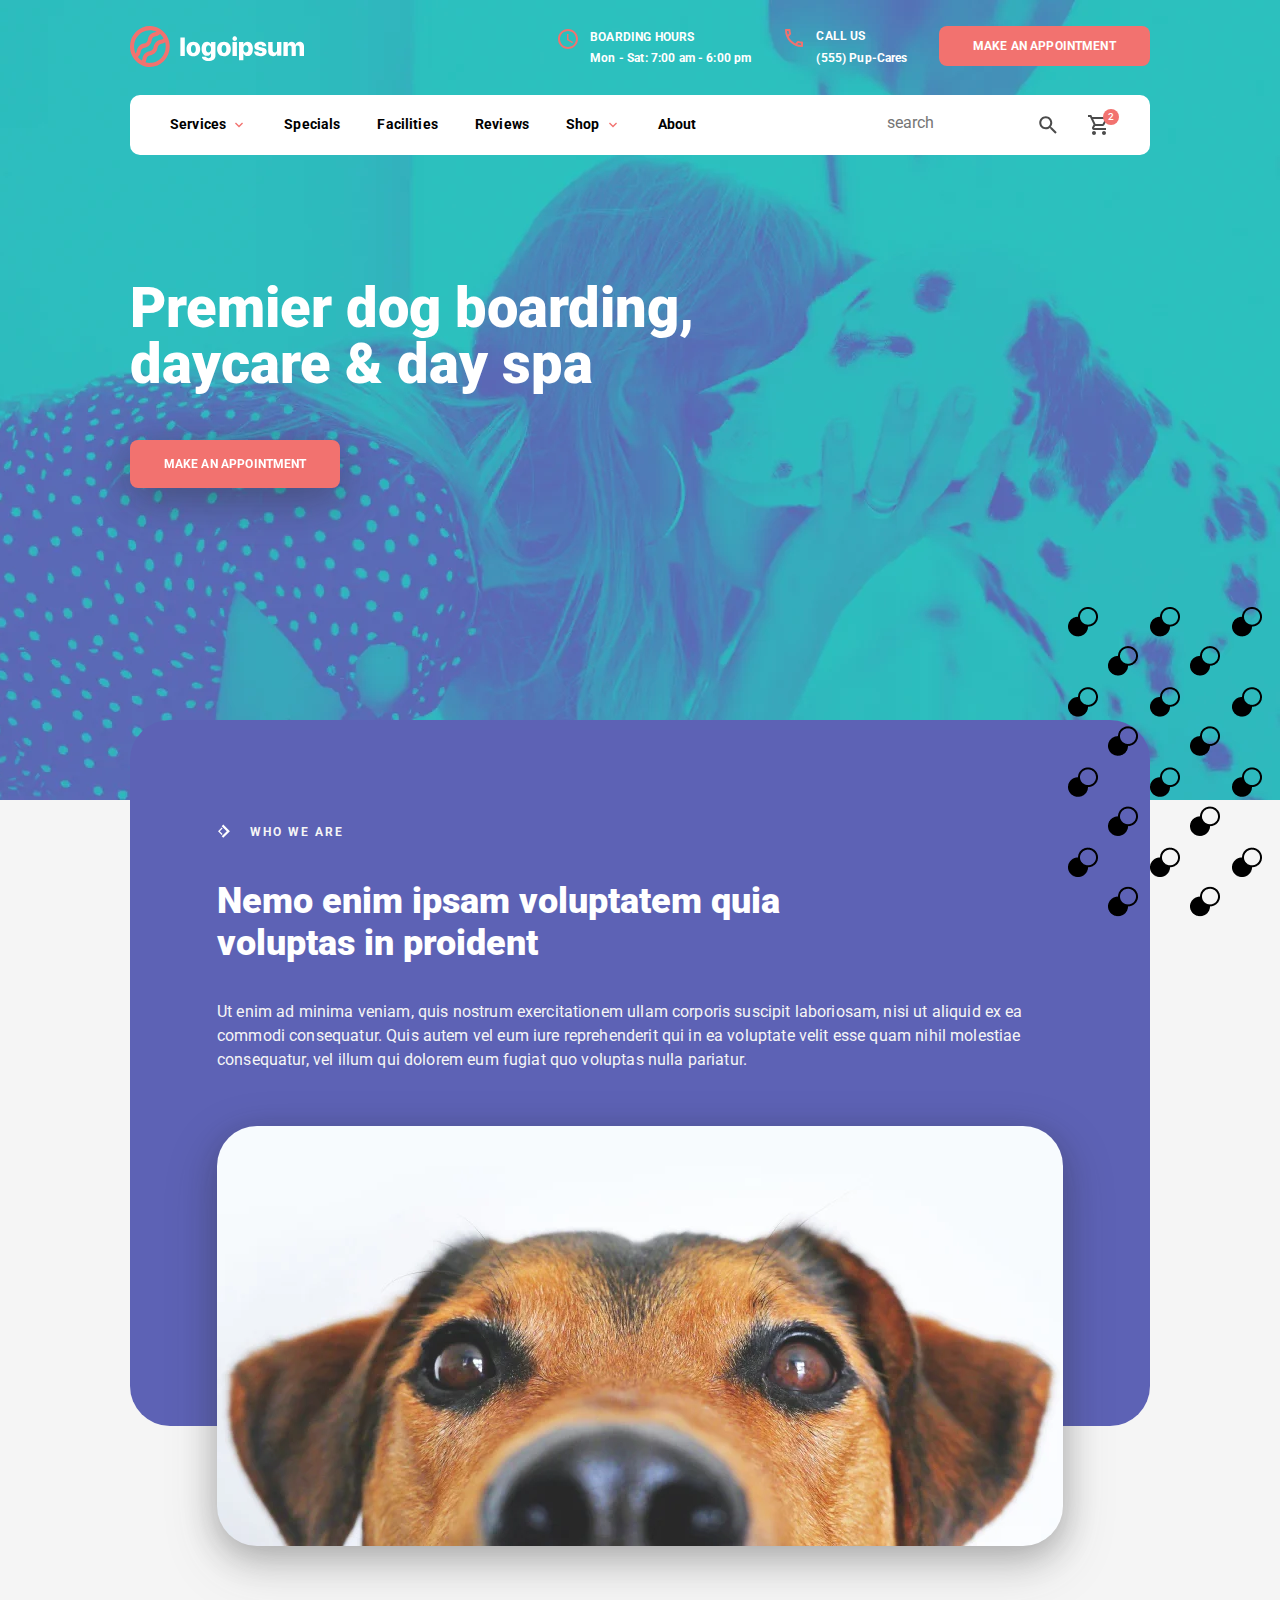
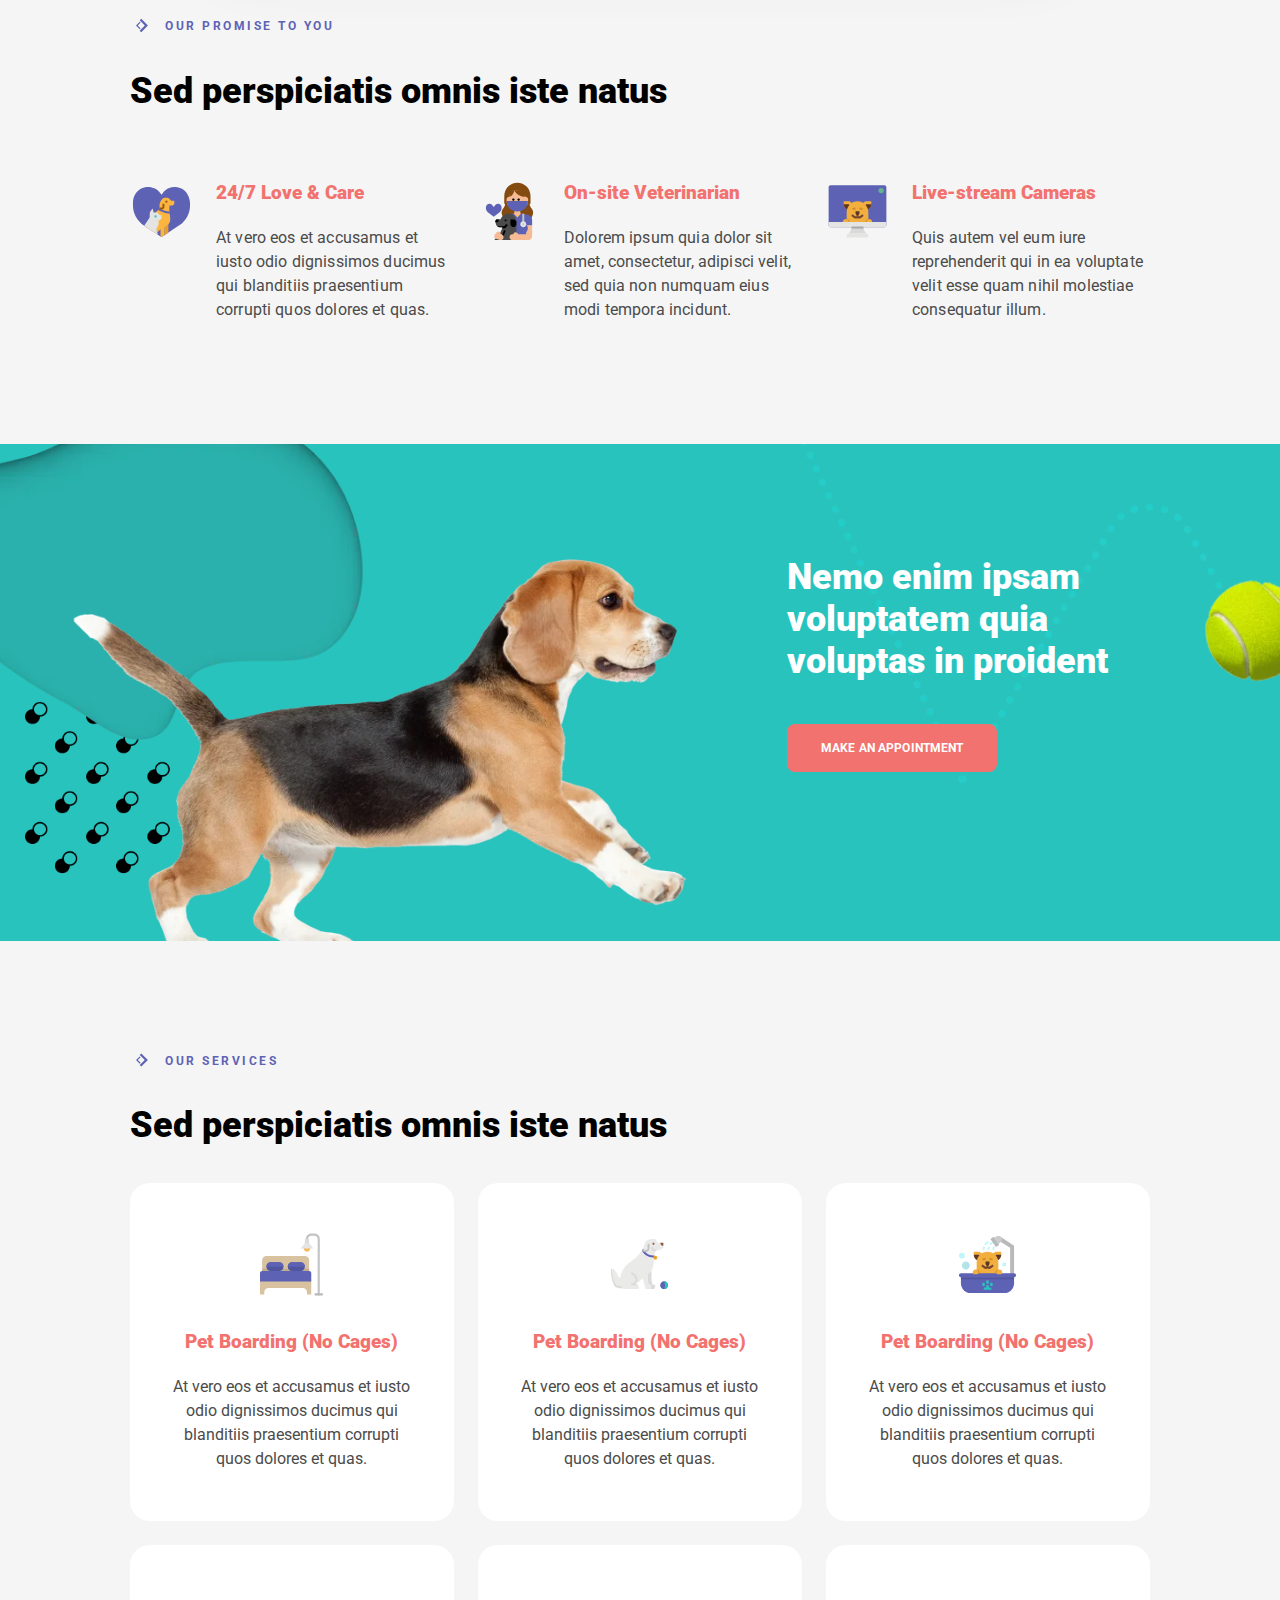
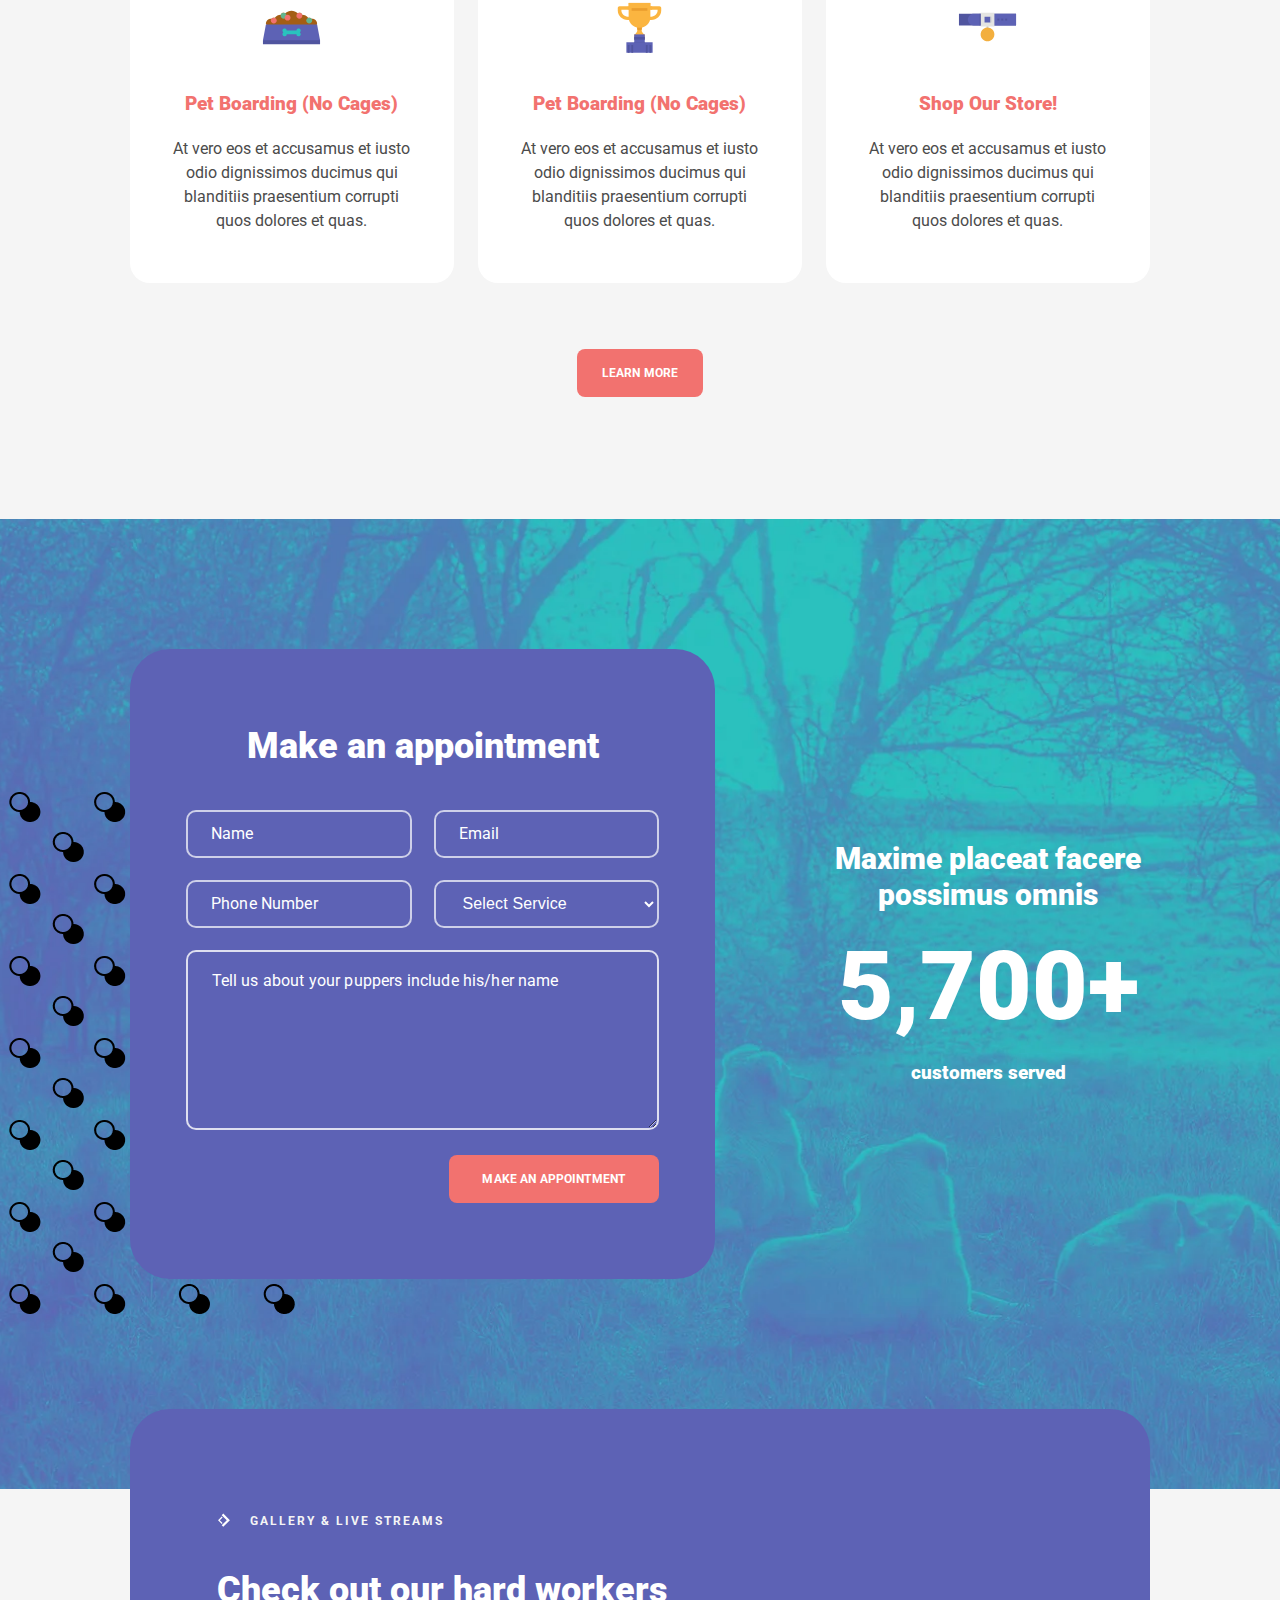
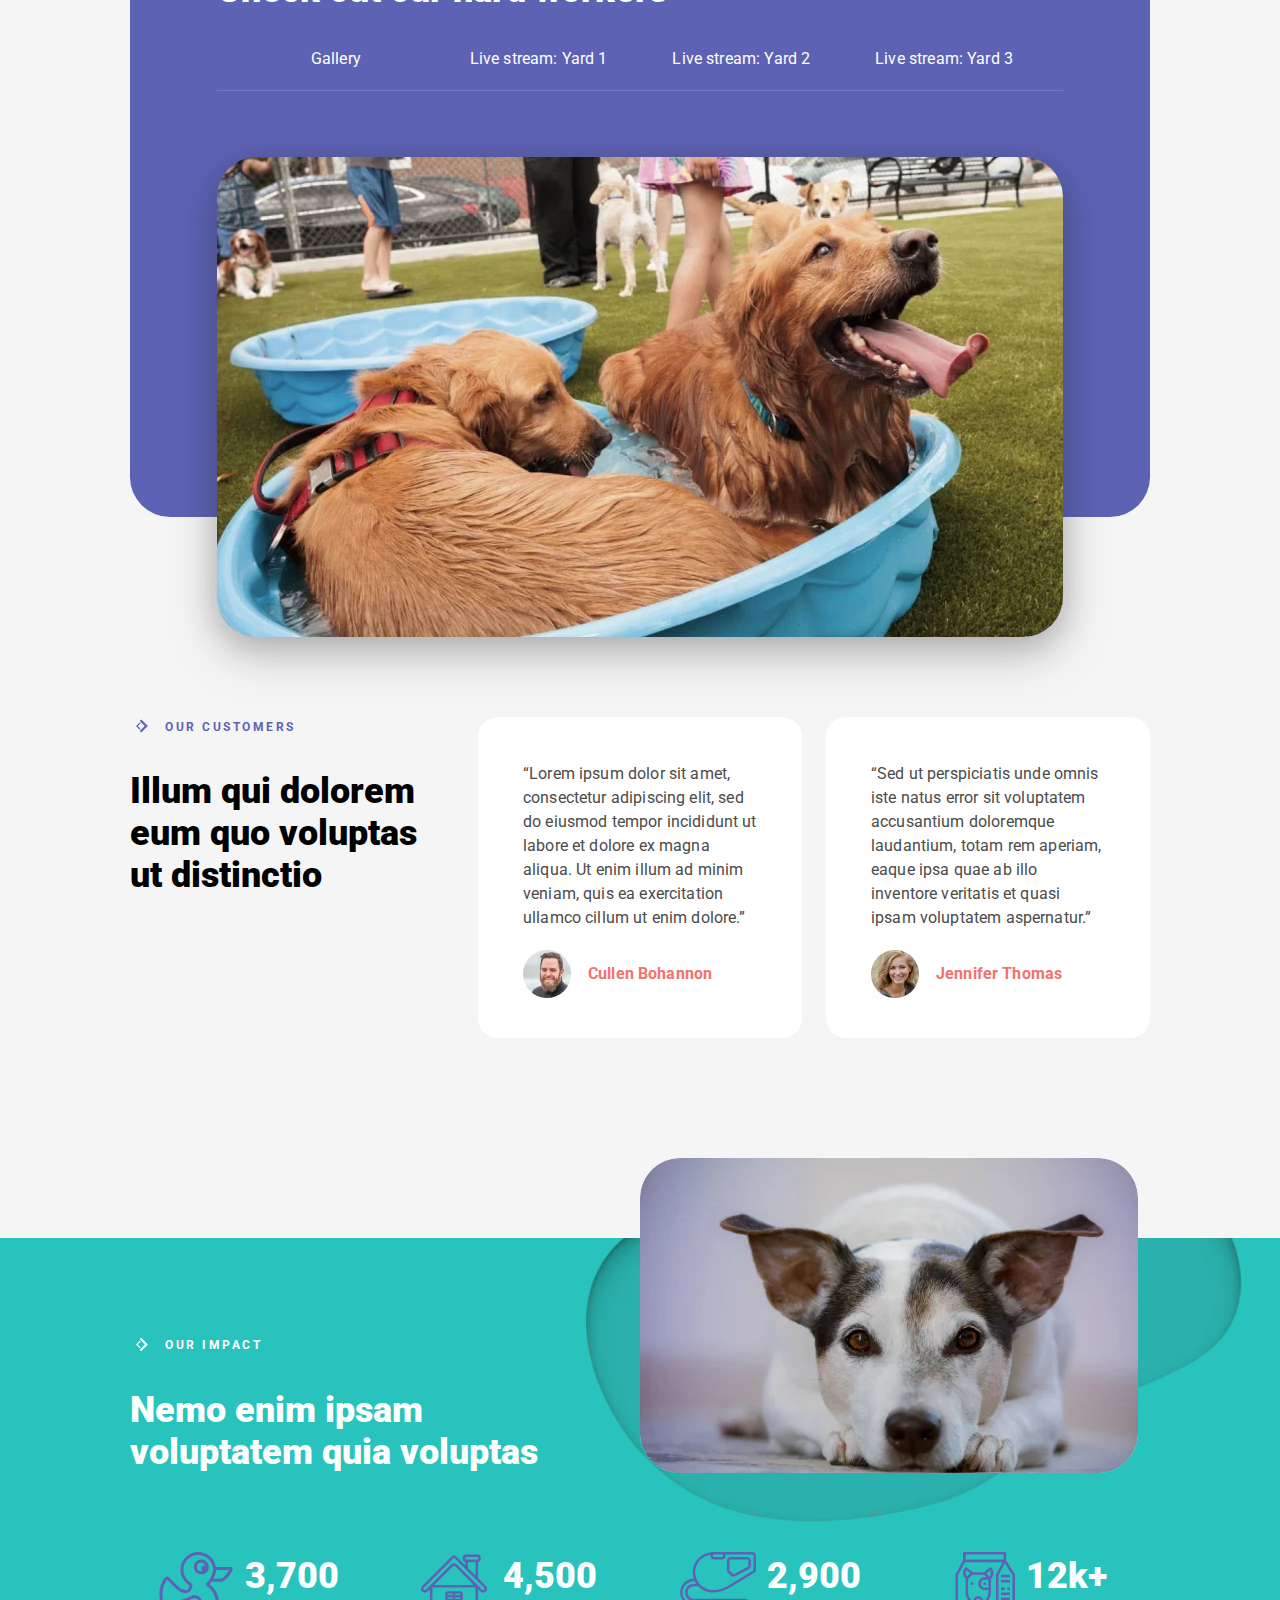
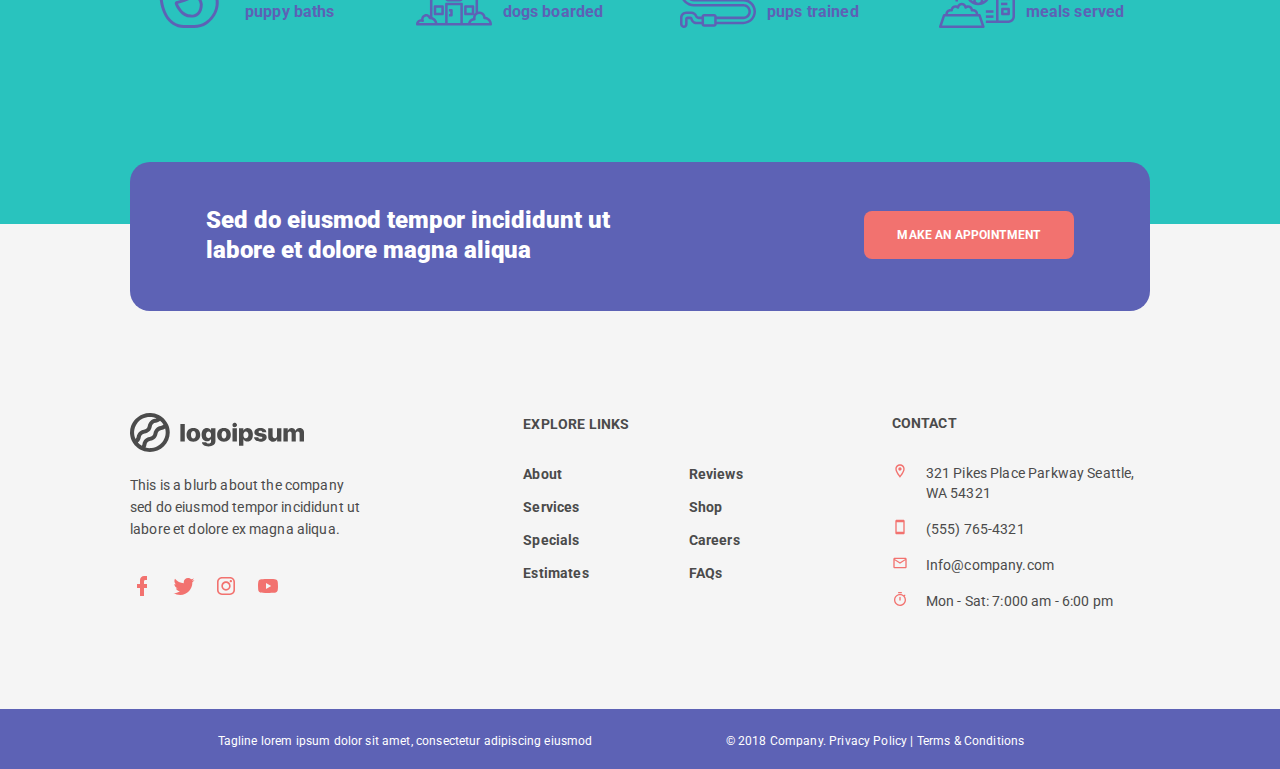
==== commit 5ae6d2f6: "Add files via upload" ====
--- a/home.html
+++ b/home.html
@@ -5,7 +5,7 @@
 	<title>Сompetition</title>
 	<meta charset="UTF-8">
 	<meta name="format-detection" content="telephone=no">
-	<link rel="stylesheet" href="css/style.min.css?_v=20211226113120">
+	<link rel="stylesheet" href="css/style.min.css?_v=20211226144247">
 	<link rel="shortcut icon" href="favicon.ico">
 	<!-- <meta name="robots" content="noindex, nofollow"> -->
 	<meta name="viewport" content="width=device-width, initial-scale=1.0">
@@ -17,26 +17,22 @@
 			<div class="header__container">
 				<div class="header__content">
 					<div class="header__menu menu">
-						<button type="button" class="menu__icon icon-menu">
-							<span></span>
-						</button>
+						<button type="button" class="menu__icon icon-menu"><span></span></button>
 						<nav class="menu__body">
 							<ul class="menu__list">
-								<li class="menu__item">
-									<a href="" class="menu__link"></a>
-								</li>
+								<li class="menu__item"><a href="" class="menu__link"></a></li>
 							</ul>
 						</nav>
 					</div>
 					<div class="content-top">
 						<div class="content-top__logo">
 							<a href="" class="content-top__link">
-								<img src="img/mainpage/logoTitle.svg?_v=1640511080988" alt="">
+								<img src="img/mainpage/logoTitle.svg?_v=1640522567699" alt="">
 							</a>
 						</div>
 						<div class="content-top__block time-boarding">
 							<div class="time-boarding__image">
-								<img class="time-boarding__icon" src="img/mainpage/time.svg?_v=1640511080988" alt="">
+								<img class="time-boarding__icon" src="img/mainpage/time.svg?_v=1640522567699" alt="">
 							</div>
 							<div class="time-boarding__body">
 								<div class="time-boarding__title">BOARDING HOURS</div>
@@ -45,7 +41,7 @@
 						</div>
 						<div class="content-top__block call-us">
 							<div class="call-us__image">
-								<img class="call-us__icon" src="img/mainpage/phone.svg?_v=1640511080988" alt="">
+								<img class="call-us__icon" src="img/mainpage/phone.svg?_v=1640522567699" alt="">
 							</div>
 							<div class="call-us__body">
 								<div class="call-us__title">CALL US</div>
@@ -60,7 +56,7 @@
 								<ul class="body-list__items">
 									<li class="body-items__item body-items__item_arrow">
 										<a href="">Services</a>
-										<img src="img/mainpage/arrow.svg?_v=1640511080988" alt="">
+										<img src="img/mainpage/arrow.svg?_v=1640522567699" alt="">
 									</li>
 									<li class="body-items__item">
 										<a href="">Specials</a>
@@ -73,7 +69,7 @@
 									</li>
 									<li class="body-items__item body-items__item_arrow">
 										<a href="">Shop</a>
-										<img src="img/mainpage/arrow.svg?_v=1640511080988" alt="">
+										<img src="img/mainpage/arrow.svg?_v=1640522567699" alt="">
 									</li>
 									<li class="body-items__item">
 										<a href="">About</a>
@@ -83,10 +79,10 @@
 							<div class="body-icons">
 								<input autocomplete="off" type="text" name="form[]" placeholder="search" class="input">
 								<a href="" class="body-icons__icon">
-									<img src="img/mainpage/search.svg?_v=1640511080988" alt="">
+									<img src="img/mainpage/search.svg?_v=1640522567699" alt="">
 								</a>
 								<a href="" class="body-icons__icon body-icons__icon_circle">
-									<img src="img/mainpage/bibip.svg?_v=1640511080988" alt="">
+									<img src="img/mainpage/bibip.svg?_v=1640522567699" alt="">
 								</a>
 							</div>
 						</div>
@@ -110,7 +106,7 @@
 						</div>
 						<p class="header-main__text">Ut enim ad minima veniam, quis nostrum exercitationem ullam corporis suscipit laboriosam, nisi ut aliquid ex ea commodi consequatur. Quis autem vel eum iure reprehenderit qui in ea voluptate velit esse quam nihil molestiae consequatur, vel illum qui dolorem eum fugiat quo voluptas nulla pariatur.</p>
 						<div class="who-we-are__image">
-							<picture><source srcset="img/who-we-are/dog.webp" type="image/webp"><img src="img/who-we-are/dog.jpg?_v=1640511080988" alt=""></picture>
+							<picture><source srcset="img/who-we-are/dog.webp" type="image/webp"><img src="img/who-we-are/dog.jpg?_v=1640522567699" alt=""></picture>
 						</div>
 					</div>
 				</div>
@@ -124,7 +120,7 @@
 					<div class="promise__cards">
 						<div class="promise__card card-promise">
 							<div class="card-promise__image">
-								<img src="img/our-promise/new.svg?_v=1640511080988" alt="" class="card-promise__icon">
+								<img src="img/our-promise/new.svg?_v=1640522567699" alt="" class="card-promise__icon">
 							</div>
 							<div class="card-promise__body">
 								<div class="card-promise__title">24/7 Love & Care</div>
@@ -133,7 +129,7 @@
 						</div>
 						<div class="promise__card card-promise">
 							<div class="card-promise__image">
-								<img src="img/our-promise/new1.svg?_v=1640511080988" alt="" class="card-promise__icon">
+								<img src="img/our-promise/new1.svg?_v=1640522567699" alt="" class="card-promise__icon">
 							</div>
 							<div class="card-promise__body">
 								<div class="card-promise__title">On-site Veterinarian</div>
@@ -142,7 +138,7 @@
 						</div>
 						<div class="promise__card card-promise">
 							<div class="card-promise__image">
-								<img src="img/our-promise/new2.svg?_v=1640511080988" alt="" class="card-promise__icon">
+								<img src="img/our-promise/new2.svg?_v=1640522567699" alt="" class="card-promise__icon">
 							</div>
 							<div class="card-promise__body">
 								<div class="card-promise__title">Live-stream Cameras</div>
@@ -156,7 +152,7 @@
 				<div class="dog__container">
 					<div class="dog__body">
 						<div class="dog__decor">
-							<picture><source srcset="img/dog/pup.webp" type="image/webp"><img src="img/dog/pup.png?_v=1640511080988" alt=""></picture>
+							<picture><source srcset="img/dog/pup.webp" type="image/webp"><img src="img/dog/pup.png?_v=1640522567699" alt=""></picture>
 						</div>
 						<div class="dog__content content-dog">
 							<h2 class="content-dog__title">Nemo enim ipsam voluptatem quia voluptas in proident</h2>
@@ -176,7 +172,7 @@
 							<div class="card-services">
 								<div class="card-services__body">
 									<div class="card-services__image">
-										<img src="img/our-services/01.svg?_v=1640511080988" alt="">
+										<img src="img/our-services/01.svg?_v=1640522567699" alt="">
 									</div>
 									<h3 class="card-services__title">Pet Boarding (No Cages)</h3>
 									<p class="card-services__text">At vero eos et accusamus et iusto odio dignissimos ducimus qui blanditiis praesentium corrupti quos dolores et quas.</p>
@@ -185,7 +181,7 @@
 							<div class="card-services">
 								<div class="card-services__body">
 									<div class="card-services__image">
-										<img src="img/our-services/02.svg?_v=1640511080988" alt="">
+										<img src="img/our-services/02.svg?_v=1640522567699" alt="">
 									</div>
 									<h3 class="card-services__title">Pet Boarding (No Cages)</h3>
 									<p class="card-services__text">At vero eos et accusamus et iusto odio dignissimos ducimus qui blanditiis praesentium corrupti quos dolores et quas.</p>
@@ -194,7 +190,7 @@
 							<div class="card-services">
 								<div class="card-services__body">
 									<div class="card-services__image">
-										<img src="img/our-services/03.svg?_v=1640511080988" alt="">
+										<img src="img/our-services/03.svg?_v=1640522567699" alt="">
 									</div>
 									<h3 class="card-services__title">Pet Boarding (No Cages)</h3>
 									<p class="card-services__text">At vero eos et accusamus et iusto odio dignissimos ducimus qui blanditiis praesentium corrupti quos dolores et quas.</p>
@@ -203,7 +199,7 @@
 							<div class="card-services">
 								<div class="card-services__body">
 									<div class="card-services__image">
-										<img src="img/our-services/04.svg?_v=1640511080988" alt="">
+										<img src="img/our-services/04.svg?_v=1640522567699" alt="">
 									</div>
 									<h3 class="card-services__title">Pet Boarding (No Cages)</h3>
 									<p class="card-services__text">At vero eos et accusamus et iusto odio dignissimos ducimus qui blanditiis praesentium corrupti quos dolores et quas.</p>
@@ -212,7 +208,7 @@
 							<div class="card-services">
 								<div class="card-services__body">
 									<div class="card-services__image">
-										<img src="img/our-services/05.svg?_v=1640511080988" alt="">
+										<img src="img/our-services/05.svg?_v=1640522567699" alt="">
 									</div>
 									<h3 class="card-services__title">Pet Boarding (No Cages)</h3>
 									<p class="card-services__text">At vero eos et accusamus et iusto odio dignissimos ducimus qui blanditiis praesentium corrupti quos dolores et quas.</p>
@@ -221,7 +217,7 @@
 							<div class="card-services">
 								<div class="card-services__body">
 									<div class="card-services__image">
-										<img src="img/our-services/06.svg?_v=1640511080988" alt="">
+										<img src="img/our-services/06.svg?_v=1640522567699" alt="">
 									</div>
 									<h3 class="card-services__title">Shop Our Store!</h3>
 									<p class="card-services__text">At vero eos et accusamus et iusto odio dignissimos ducimus qui blanditiis praesentium corrupti quos dolores et quas.</p>
@@ -293,7 +289,7 @@
 							</li>
 						</ul>
 						<div class="gallery__image">
-							<picture><source srcset="img/gallery/dogs.webp" type="image/webp"><img src="img/gallery/dogs.jpg?_v=1640511080988" alt="dogs"></picture>
+							<picture><source srcset="img/gallery/dogs.webp" type="image/webp"><img src="img/gallery/dogs.jpg?_v=1640522567699" alt="dogs"></picture>
 						</div>
 					</div>
 				</div>
@@ -312,7 +308,7 @@
 								<p class="item-body__text">“Lorem ipsum dolor sit amet, consectetur adipiscing elit, sed do eiusmod tempor incididunt ut labore et dolore ex magna aliqua. Ut enim illum ad minim veniam, quis ea exercitation ullamco cillum ut enim dolore.”</p>
 								<div class="item-body__customer">
 									<div class="item-body__image">
-										<picture><source srcset="img/our-customers/1.webp" type="image/webp"><img src="img/our-customers/1.jpg?_v=1640511080988" alt=""></picture>
+										<picture><source srcset="img/our-customers/1.webp" type="image/webp"><img src="img/our-customers/1.jpg?_v=1640522567699" alt=""></picture>
 									</div>
 									<span class="item-body__name">Cullen Bohannon</span>
 								</div>
@@ -323,7 +319,7 @@
 								<p class="item-body__text">“Sed ut perspiciatis unde omnis iste natus error sit voluptatem accusantium doloremque laudantium, totam rem aperiam, eaque ipsa quae ab illo inventore veritatis et quasi ipsam voluptatem aspernatur.”</p>
 								<div class="item-body__customer">
 									<div class="item-body__image">
-										<picture><source srcset="img/our-customers/2.webp" type="image/webp"><img src="img/our-customers/2.jpg?_v=1640511080988" alt=""></picture>
+										<picture><source srcset="img/our-customers/2.webp" type="image/webp"><img src="img/our-customers/2.jpg?_v=1640522567699" alt=""></picture>
 									</div>
 									<span class="item-body__name">Jennifer Thomas</span>
 								</div>
@@ -342,33 +338,33 @@
 							</div>
 						</div>
 						<div class="impact__image">
-							<picture><source srcset="img/our-impact/dog.webp" type="image/webp"><img src="img/our-impact/dog.jpg?_v=1640511080988" alt="dog"></picture>
+							<picture><source srcset="img/our-impact/dog.webp" type="image/webp"><img src="img/our-impact/dog.jpg?_v=1640522567699" alt="dog"></picture>
 						</div>
 					</div>
 					<div class="impact__cards">
 						<div class="impact__card card-impact">
-							<img src="img/our-impact/card1.svg?_v=1640511080988" alt="" class="card-impact__image">
+							<img src="img/our-impact/card1.svg?_v=1640522567699" alt="" class="card-impact__image">
 							<div class="card-impact__body">
 								<div class="card-impact__value">3,700</div>
 								<div class="card-impact__text">puppy baths</div>
 							</div>
 						</div>
 						<div class="impact__card card-impact">
-							<img src="img/our-impact/card2.svg?_v=1640511080988" alt="" class="card-impact__image">
+							<img src="img/our-impact/card2.svg?_v=1640522567699" alt="" class="card-impact__image">
 							<div class="card-impact__body">
 								<div class="card-impact__value">4,500</div>
 								<div class="card-impact__text">dogs boarded</div>
 							</div>
 						</div>
 						<div class="impact__card card-impact">
-							<img src="img/our-impact/card3.svg?_v=1640511080988" alt="" class="card-impact__image">
+							<img src="img/our-impact/card3.svg?_v=1640522567699" alt="" class="card-impact__image">
 							<div class="card-impact__body">
 								<div class="card-impact__value">2,900</div>
 								<div class="card-impact__text">pups trained</div>
 							</div>
 						</div>
 						<div class="impact__card card-impact">
-							<img src="img/our-impact/card4.svg?_v=1640511080988" alt="" class="card-impact__image">
+							<img src="img/our-impact/card4.svg?_v=1640522567699" alt="" class="card-impact__image">
 							<div class="card-impact__body">
 								<div class="card-impact__value">12k+</div>
 								<div class="card-impact__text">meals served</div>
@@ -392,23 +388,23 @@
 					<div class="footer__item">
 						<div class="item-left">
 							<a href="" class="item-left__link">
-								<img src="img/footer/logo.svg?_v=1640511080988" alt="logo">
+								<img src="img/footer/logo.svg?_v=1640522567699" alt="logo">
 							</a>
 							<p class="item-left__text">
 								This is a blurb about the company sed do eiusmod tempor incididunt ut labore et dolore ex magna aliqua.
 							</p>
 							<div class="item-left__social">
 								<a href="#" class="item-left__image">
-									<img src="img/footer/facebook.svg?_v=1640511080988" alt="facebook_icon">
+									<img src="img/footer/facebook.svg?_v=1640522567699" alt="facebook_icon">
 								</a>
 								<a href="#" class="item-left__image">
-									<img src="img/footer/twitter.svg?_v=1640511080988" alt="twitter_icon">
+									<img src="img/footer/twitter.svg?_v=1640522567699" alt="twitter_icon">
 								</a>
 								<a href="#" class="item-left__image">
-									<img src="img/footer/instagram.svg?_v=1640511080988" alt="instagram_icon">
+									<img src="img/footer/instagram.svg?_v=1640522567699" alt="instagram_icon">
 								</a>
 								<a href="#" class="item-left__image">
-									<img src="img/footer/youtube.svg?_v=1640511080988" alt="youtube_icon">
+									<img src="img/footer/youtube.svg?_v=1640522567699" alt="youtube_icon">
 								</a>
 							</div>
 						</div>
@@ -454,25 +450,25 @@
 							<div class="item-right__contacts contact-right">
 								<div class="contact-right__adress contact-right_flex">
 									<div class="contact-right__image">
-										<img src="img/footer/place.svg?_v=1640511080988" alt="location_icon">
+										<img src="img/footer/place.svg?_v=1640522567699" alt="location_icon">
 									</div>
 									<p class="contact-right__item">321 Pikes Place Parkway Seattle, WA 54321</p>
 								</div>
 								<div class="contact-right__phone contact-right_flex">
 									<div class="contact-right__image">
-										<img src="img/footer/smartphone.svg?_v=1640511080988" alt="phone_icon">
+										<img src="img/footer/smartphone.svg?_v=1640522567699" alt="phone_icon">
 									</div>
 									<a class="contact-right__item" href="tel:+35557654321">(555) 765-4321</a>
 								</div>
 								<div class="contact-right__email contact-right_flex">
 									<div class="contact-right__image">
-										<img src="img/footer/email.svg?_v=1640511080988" alt="mail_icon">
+										<img src="img/footer/email.svg?_v=1640522567699" alt="mail_icon">
 									</div>
 									<a class="contact-right__item" href="mailto:Info@company.com">Info@company.com</a>
 								</div>
 								<div class="contact-right__time contact-right_flex">
 									<div class="contact-right__image">
-										<img src="img/footer/time.svg?_v=1640511080988" alt="clock_icon">
+										<img src="img/footer/time.svg?_v=1640522567699" alt="clock_icon">
 									</div>
 									<p class="contact-right__item">Mon - Sat: 7:000 am - 6:00 pm</p>
 								</div>
@@ -505,7 +501,7 @@
 	</div>
 </div>
  -->
-	<script src="js/app.min.js?_v=20211226113120"></script>
+	<script src="js/app.min.js?_v=20211226144247"></script>
 </body>
 
 </html>--- a/css/style.min.css
+++ b/css/style.min.css
@@ -1 +1 @@
-@charset "UTF-8";@import url(https://fonts.googleapis.com/css?family=Roboto:regular,500,700,900&display=swap);[class*=" _icon-"]:before,[class^=_icon-]:before{font-family:icons;font-style:normal;font-weight:400;font-variant:normal;text-transform:none;line-height:1;-webkit-font-smoothing:antialiased;-moz-osx-font-smoothing:grayscale}[class*=" _icon-"]:before,[class^=_icon-]:before{display:block}*{padding:0;margin:0;border:0}*,:after,:before{-webkit-box-sizing:border-box;box-sizing:border-box}body,html{height:100%;min-width:320px}body{line-height:1;font-family:Roboto,sans-serif;font-size:1rem;-ms-text-size-adjust:100%;-moz-text-size-adjust:100%;-webkit-text-size-adjust:100%;-webkit-font-smoothing:antialiased}button,input,textarea{font-family:Roboto,sans-serif;font-size:inherit}button{cursor:pointer;color:inherit;background-color:inherit}a{color:inherit}a:link,a:visited{text-decoration:none}a:hover{text-decoration:none}ul li{list-style:none}img{vertical-align:top}h1,h2,h3,h4,h5,h6{font-weight:inherit;font-size:inherit}body{color:#000;background-color:#f5f5f5}.lock body{overflow:hidden;-ms-touch-action:none;touch-action:none}.wrapper{min-height:100%;display:-webkit-box;display:-ms-flexbox;display:flex;-webkit-box-orient:vertical;-webkit-box-direction:normal;-ms-flex-direction:column;flex-direction:column;overflow:hidden}.wrapper>main{-webkit-box-flex:1;-ms-flex:1 1 auto;flex:1 1 auto}.wrapper>*{min-width:0}[class*=__container]{max-width:63.75rem;-webkit-box-sizing:content-box;box-sizing:content-box;margin:0 auto;padding:0 .9375rem}[class*=-ibg]{position:relative}[class*=-ibg] img{position:absolute;width:100%;height:100%;top:0;left:0;-o-object-fit:cover;object-fit:cover}[class*=-ibg_contain] img{-o-object-fit:contain;object-fit:contain}.header{position:absolute;width:100%}.content-top{display:-webkit-box;display:-ms-flexbox;display:flex;-ms-flex-wrap:wrap;flex-wrap:wrap}.content-top:not(:last-child){margin:0 0 28px 0}.content-top__logo{margin:0 10px 0 0;-ms-flex-item-align:end;align-self:flex-end}.content-top__block{font-weight:700;font-size:.75rem;line-height:1.83;letter-spacing:.15px;color:#fff;display:-webkit-box;display:-ms-flexbox;display:flex;-webkit-column-gap:10px;-moz-column-gap:10px;column-gap:10px;max-height:40px}.content-top__block:not(:last-child){margin:0 31px 0 0}.time-boarding{-ms-flex-item-align:center;-ms-grid-row-align:center;align-self:center}.time-boarding__title{text-transform:uppercase}.call-us{-ms-flex-item-align:start;align-self:flex-start}.call-us__title{text-transform:uppercase}.button{display:-webkit-inline-box;display:-ms-inline-flexbox;display:inline-flex;-webkit-box-align:center;-ms-flex-align:center;align-items:center;text-align:center;font-weight:700;font-size:.75rem;line-height:2;letter-spacing:.009375rem;text-transform:uppercase;color:#fff;background:#f2726f;border-radius:8px;cursor:pointer;max-height:40px;padding:.5625rem 2.140625rem}.nav-header{background-color:#fff;border-radius:10px}.nav-header__body{display:-webkit-box;display:-ms-flexbox;display:flex}.body-list{display:-webkit-box;display:-ms-flexbox;display:flex;-webkit-box-flex:1;-ms-flex:1 0 auto;flex:1 0 auto}.body-list__items{display:-webkit-box;display:-ms-flexbox;display:flex;-webkit-box-align:center;-ms-flex-align:center;align-items:center}.body-items__item{font-weight:700;font-size:14px;line-height:1.57;text-align:center;letter-spacing:.15px}.body-items__item_arrow{display:-webkit-box;display:-ms-flexbox;display:flex;-webkit-column-gap:5px;-moz-column-gap:5px;column-gap:5px}.body-icons input{display:none}.body-icons__icon{position:relative}.body-icons__icon_circle::after{position:absolute;content:"2";width:16px;height:16px;border-radius:50%;background-color:#f2726f;font-weight:500;font-size:10px;line-height:160%;text-align:center;letter-spacing:.15px;color:#fff;bottom:7px;-webkit-transform:translate(-7px,0);-ms-transform:translate(-7px,0);transform:translate(-7px,0)}.icon-menu{display:none}.footer__body{display:-webkit-box;display:-ms-flexbox;display:flex;-ms-flex-wrap:wrap;flex-wrap:wrap;-webkit-box-pack:center;-ms-flex-pack:center;justify-content:center;row-gap:12px;margin:0 -5px}.footer__item{-webkit-box-flex:1;-ms-flex:1 1 33.333%;flex:1 1 33.333%;padding:0 5px}.item-left{display:-webkit-box;display:-ms-flexbox;display:flex;-webkit-box-orient:vertical;-webkit-box-direction:normal;-ms-flex-direction:column;flex-direction:column}.item-left__text{font-size:.875rem;line-height:1.57;letter-spacing:.15px;max-width:235px;color:#4b4b4b}.item-left__social{display:-webkit-box;display:-ms-flexbox;display:flex}.item-middle__title{font-weight:700;font-size:.875rem;line-height:22px;letter-spacing:.15px;color:#4b4b4b}.item-middle__list{display:-webkit-box;display:-ms-flexbox;display:flex;font-weight:700;font-size:.875rem;line-height:22px;letter-spacing:.15px;color:#4b4b4b}.footer-list{display:-webkit-box;display:-ms-flexbox;display:flex;-webkit-box-orient:vertical;-webkit-box-direction:normal;-ms-flex-direction:column;flex-direction:column}.item-right__title{font-weight:700;font-size:.875rem;line-height:1.57;letter-spacing:.15px;color:#4b4b4b}.item-right__contacts{display:-webkit-box;display:-ms-flexbox;display:flex;-webkit-box-orient:vertical;-webkit-box-direction:normal;-ms-flex-direction:column;flex-direction:column}.contact-right{display:-webkit-box;display:-ms-flexbox;display:flex;-webkit-box-align:start;-ms-flex-align:start;align-items:flex-start;font-size:.875rem;line-height:1.43;letter-spacing:.15px;color:#4b4b4b}.contact-right_flex{display:-webkit-box;display:-ms-flexbox;display:flex}.contact-right__image{width:16px;height:16px}.copyright-block{display:-webkit-box;display:-ms-flexbox;display:flex;-webkit-box-pack:justify;-ms-flex-pack:justify;justify-content:space-between;-webkit-box-align:center;-ms-flex-align:center;align-items:center;background-color:#5d62b5;margin:0 -10px}.copyright-block__text{-webkit-box-flex:0;-ms-flex:0 1 527px;flex:0 1 527px;padding:0 10px;font-size:.75rem;line-height:1.5;letter-spacing:.15px;color:#fff;text-align:center}.no-webp .main-doggy{background:url(../img/mainpage/background.jpg) 100%/cover no-repeat}.main-doggy{padding:280px 0 312px 0}.main-doggy__title{max-width:583px;font-weight:900;line-height:1;color:#fff}.main-doggy__button{max-height:48px;padding:.75rem 2.109375rem;-webkit-filter:drop-shadow(0 8px 16px rgba(38, 38, 38, .24)) drop-shadow(0 16px 24px rgba(38, 38, 38, .2));filter:drop-shadow(0 8px 16px rgba(38, 38, 38, .24)) drop-shadow(0 16px 24px rgba(38, 38, 38, .2))}.who-we-are{-webkit-transform:translate(0,-80px);-ms-transform:translate(0,-80px);transform:translate(0,-80px)}.who-we-are__content{position:relative;padding:100px 87px 0 87px;background-color:#5d62b5;border-radius:40px}.who-we-are__image{max-width:846px}.who-we-are__image img{border-radius:40px;width:100%;-webkit-filter:drop-shadow(0 8px 16px rgba(38, 38, 38, .24)) drop-shadow(0 16px 24px rgba(38, 38, 38, .2));filter:drop-shadow(0 8px 16px rgba(38, 38, 38, .24)) drop-shadow(0 16px 24px rgba(38, 38, 38, .2))}.header-main{max-width:583px}.header-main__subtitle{background:url(../img/who-we-are/icon-white.svg) -5px -2px no-repeat;font-weight:700;font-size:.75rem;line-height:2;letter-spacing:2px;text-transform:uppercase;color:#f5f5f5}.header-main__title{font-weight:900;line-height:1.17;color:#fff}.header-main__text{font-size:1rem;line-height:1.5;letter-spacing:.15px;color:#f5f5f5}.titles__label{background:url(../img/our-promise/logo1.svg) 0 -4px no-repeat;font-weight:700;font-size:.75rem;line-height:1.7;letter-spacing:2.5px;text-transform:uppercase;color:#5d62b5}.titles__label_white{background:url(../img/logo.svg) 0 -4px no-repeat;color:#fff}.titles__title{font-weight:900;line-height:1.17}.titles__title_white{color:#fff}.promise__cards{display:-webkit-box;display:-ms-flexbox;display:flex;-ms-flex-wrap:wrap;flex-wrap:wrap;margin:0 -12px}.promise__card{-webkit-box-flex:1;-ms-flex:1 1 33.333%;flex:1 1 33.333%;padding:0 12px}.card-promise{display:-webkit-box;display:-ms-flexbox;display:flex;-webkit-box-align:start;-ms-flex-align:start;align-items:flex-start;-webkit-column-gap:23px;-moz-column-gap:23px;column-gap:23px}.card-promise__icon{-webkit-box-flex:0;-ms-flex:0 0 63px;flex:0 0 63px}.card-promise__title{font-weight:900;line-height:1.37;color:#f2726f}.card-promise__text{font-size:1rem;line-height:1.5;letter-spacing:.15px;color:#4b4b4b}.dog{background-color:#29c3be;overflow:hidden}.dog__body{display:-webkit-box;display:-ms-flexbox;display:flex}.dog__decor{position:relative;width:46.5rem}.no-webp .dog__decor::before{background:url(../img/dog/decor.png) 0 0/100% no-repeat}.dog__decor::before{content:"";width:150px;height:317px;position:absolute;top:40%;left:-16%}.no-webp .dog__decor::after{background:url(../img/dog/blob.png) 0 0/100% no-repeat}.dog__decor::after{content:"";width:473px;height:349px;position:absolute;bottom:15%;left:-35%}.dog__decor img{width:100%;vertical-align:bottom;position:absolute;z-index:5;top:-5%;left:-75px}.dog__content{position:relative}.no-webp .dog__content::before{background:url(../img/dog/line.png) 0 0/100% no-repeat}.dog__content::before{content:"";width:145%;height:200%;position:absolute;top:-115px;left:-75px;z-index:0}.no-webp .dog__content::after{background:url(../img/dog/ball.png) 0 0/100% no-repeat}.dog__content::after{content:"";width:150px;height:150px;position:absolute;top:0;right:-180px}.content-dog__title{font-weight:900;line-height:1.17;color:#fff;max-width:411px;position:relative;z-index:100}.content-dog__title:not(:last-child){margin:0 0 42px 0}.content-dog__button{position:relative;-ms-flex-item-align:center;-ms-grid-row-align:center;align-self:center;z-index:100;max-height:48px;padding:.75rem 2.109375rem}.our-services__body{display:-webkit-box;display:-ms-flexbox;display:flex;-webkit-box-orient:vertical;-webkit-box-direction:normal;-ms-flex-direction:column;flex-direction:column}.our-services__cards{display:-webkit-box;display:-ms-flexbox;display:flex;-ms-flex-wrap:wrap;flex-wrap:wrap;margin:0 -12px}.our-services__button{-ms-flex-item-align:center;-ms-grid-row-align:center;align-self:center;max-height:48px;padding:.75rem 1.526875rem}.card-services{-webkit-box-flex:1;-ms-flex:1 1 100%;flex:1 1 100%}.card-services__body{display:-webkit-box;display:-ms-flexbox;display:flex;-webkit-box-orient:vertical;-webkit-box-direction:normal;-ms-flex-direction:column;flex-direction:column;-webkit-box-align:center;-ms-flex-align:center;align-items:center;text-align:center;background-color:#fff;border-radius:20px;height:100%}.card-services__image{display:-webkit-box;display:-ms-flexbox;display:flex;-webkit-box-align:start;-ms-flex-align:start;align-items:flex-start;width:63px;height:63px}.card-services__image img{width:100%}.card-services__title{font-weight:900;line-height:26px;text-align:center;color:#f2726f}.card-services__text{font-size:16px;line-height:1.5;color:#4b4b4b}.no-webp .appointment{background:url(../img/appointment/appointment-bg.jpg) 100%/cover no-repeat}.appointment{color:#fff}.appointment__cards{display:-webkit-box;display:-ms-flexbox;display:flex}.appointment__left{-webkit-box-flex:1;-ms-flex:1 1 585px;flex:1 1 585px}.appointment__right{-webkit-box-flex:1;-ms-flex:1 1 324px;flex:1 1 324px}.side-left{background:#5d62b5;display:-webkit-box;display:-ms-flexbox;display:flex;-webkit-box-orient:vertical;-webkit-box-direction:normal;-ms-flex-direction:column;flex-direction:column}.side-left__heading{font-weight:900;line-height:1.17;text-align:center}.side-left__form{display:-ms-grid;display:grid;-ms-grid-columns:1fr 1fr;grid-template-columns:1fr 1fr;width:100%}.side-left__input{background:#5d62b5;outline:rgba(255,255,255,.8);height:48px;border:2px solid rgba(255,255,255,.7);border-radius:10px;width:100%;line-height:1.5;letter-spacing:.15px;color:#fff}.side-left__input::-webkit-input-placeholder{color:#fff}.side-left__input::-moz-placeholder{color:#fff}.side-left__input:-ms-input-placeholder{color:#fff}.side-left__input::-ms-input-placeholder{color:#fff}.side-left__input::placeholder{color:#fff}.side-left__input:focus{background:#4a4fb8}.side-left__option{line-height:1.5;letter-spacing:.15px;color:#fff}.side-left__area{-ms-grid-column-span:2;grid-column:span 2}.side-left__textarea{font-size:1rem;line-height:1.5;letter-spacing:.15px;color:#fff;background:#5d62b5;outline:rgba(255,255,255,.8);border:2px solid rgba(255,255,255,.8);border-radius:10px;width:100%;height:180px;padding:17px 23.58px}.side-left__textarea::-webkit-input-placeholder{color:#fff}.side-left__textarea::-moz-placeholder{color:#fff}.side-left__textarea:-ms-input-placeholder{color:#fff}.side-left__textarea::-ms-input-placeholder{color:#fff}.side-left__textarea::placeholder{color:#fff}.side-left__textarea:focus{background:#4a4fb8}.side-left__button{max-height:48px;padding:.75rem 2.109375rem;-webkit-transition:-webkit-transform .3s ease 0s;transition:-webkit-transform .3s ease 0s;-o-transition:transform .3s ease 0s;transition:transform .3s ease 0s;transition:transform .3s ease 0s,-webkit-transform .3s ease 0s;justify-self:flex-end;-ms-grid-column:2;grid-column:2}.side-right{-ms-flex-item-align:center;-ms-grid-row-align:center;align-self:center}.side-right__heading{font-weight:900;line-height:1.2;text-align:center}.side-right__counter{font-weight:900;line-height:.58;text-align:center}.side-right__text{font-weight:900;line-height:1.37;text-align:center}.gallery{-webkit-transform:translate(0,-80px);-ms-transform:translate(0,-80px);transform:translate(0,-80px)}.gallery__content{background-color:#5d62b5;border-radius:40px}.gallery .gallery-body{display:-webkit-box;display:-ms-flexbox;display:flex;-webkit-column-gap:5px;-moz-column-gap:5px;column-gap:5px;border-bottom:1px solid rgba(255,255,255,.15);padding:0 20px 0}.gallery .gallery-body__item{-webkit-box-flex:1;-ms-flex:1 1 25%;flex:1 1 25%;line-height:1.5;text-align:center;letter-spacing:.15px;color:#fff;padding-bottom:15px;border-bottom:4px solid transparent}.gallery__image{max-width:846px}.gallery__image img{border-radius:40px;width:100%;-webkit-filter:drop-shadow(0 8px 16px rgba(38, 38, 38, .24)) drop-shadow(0 16px 24px rgba(38, 38, 38, .2));filter:drop-shadow(0 8px 16px rgba(38, 38, 38, .24)) drop-shadow(0 16px 24px rgba(38, 38, 38, .2))}.our-customers__items{display:-webkit-box;display:-ms-flexbox;display:flex;-ms-flex-wrap:wrap;flex-wrap:wrap;margin:0 -12px}.our-customers__item{padding:0 12px}.item-body{background-color:#fff;border-radius:20px;height:100%;-webkit-transition:-webkit-transform .3s ease 0s;transition:-webkit-transform .3s ease 0s;-o-transition:transform .3s ease 0s;transition:transform .3s ease 0s;transition:transform .3s ease 0s,-webkit-transform .3s ease 0s}.item-body__text{font-size:1rem;line-height:1.5;letter-spacing:.15px;color:#4b4b4b}.item-body__text:not(:last-child){margin:0 0 20px 0}.item-body__customer{display:-webkit-box;display:-ms-flexbox;display:flex;-webkit-box-align:center;-ms-flex-align:center;align-items:center}.item-body__image{margin:0 17px 0 0}.item-body__name{font-weight:700;font-size:1rem;line-height:1.5;letter-spacing:.15px;color:#f2726f}.impact{background-color:#29c3be}.impact__body{display:-webkit-box;display:-ms-flexbox;display:flex;margin:0 -15px;position:relative}.impact__content{padding:20px 15px 0 15px;-webkit-box-flex:1;-ms-flex:1 1 100%;flex:1 1 100%}.impact__header{max-width:420px}.impact__image{margin:-7.61% 0 0 0;-webkit-box-flex:0;-ms-flex:0 1 50%;flex:0 1 50%}.impact__image img{max-width:100%;border-radius:40px}.impact__cards{display:-webkit-box;display:-ms-flexbox;display:flex;-ms-flex-wrap:wrap;flex-wrap:wrap;-webkit-box-align:start;-ms-flex-align:start;align-items:flex-start}.impact__card{-webkit-box-flex:0;-ms-flex:0 1 50%;flex:0 1 50%}.card-impact{display:-webkit-box;display:-ms-flexbox;display:flex;-webkit-box-pack:center;-ms-flex-pack:center;justify-content:center}.card-impact__image{-webkit-box-flex:0;-ms-flex:0 0 76px;flex:0 0 76px}.card-impact__body{-ms-flex-item-align:center;-ms-grid-row-align:center;align-self:center}.card-impact__value{color:#fff;font-weight:900;line-height:1.17}.card-impact__value:not(:last-child){margin:0 0 3px 0}.card-impact__text{font-weight:700;line-height:1.5;letter-spacing:.15px;color:#5d62b5}.titles__label_white{background:url(../img/our-impact/logo.svg) 0 -4px no-repeat;color:#fff}.block{-webkit-transform:translate(0,-62px);-ms-transform:translate(0,-62px);transform:translate(0,-62px)}.block__content{background-color:#5d62b5;border-radius:20px;display:-ms-grid;display:grid;row-gap:24px}.block__title{font-weight:900;line-height:1.25;color:#fff}.block__button{justify-self:flex-end;-ms-flex-item-align:center;-ms-grid-row-align:center;align-self:center;max-height:48px;padding:.75rem 2.109375rem;-webkit-transition:-webkit-transform .3s ease 0s;transition:-webkit-transform .3s ease 0s;-o-transition:transform .3s ease 0s;transition:transform .3s ease 0s;transition:transform .3s ease 0s,-webkit-transform .3s ease 0s}@media (min-width:29.99875em){.card-services{-webkit-box-flex:1;-ms-flex:1 1 50%;flex:1 1 50%;padding:0 12px}}@media (min-width:47.99875em){.content-top__logo{-webkit-box-flex:1;-ms-flex:1 1 auto;flex:1 1 auto}.our-customers__item{-webkit-box-flex:1;-ms-flex:1 1 33.333%;flex:1 1 33.333%}.impact__container{position:relative}.no-webp .impact__container::before{background:url(../img/our-impact/impblob.png) 0 0/100% no-repeat}.impact__container::before{content:"";position:absolute;top:0;right:50%;-webkit-transform:translate(88%,0);-ms-transform:translate(88%,0);transform:translate(88%,0);width:68%;height:100%;z-index:0}.impact__content{-webkit-box-flex:1;-ms-flex:1 1 50%;flex:1 1 50%;-ms-flex-item-align:end;align-self:flex-end}.impact__card{-webkit-box-flex:0;-ms-flex:0 1 25%;flex:0 1 25%}.card-impact{-webkit-box-align:start;-ms-flex-align:start;align-items:flex-start}.block__content{-ms-grid-columns:1fr 1fr;grid-template-columns:1fr 1fr}}@media (min-width:61.99875em){.body-icons input{max-width:150px;padding:0 5px;display:inline-block}.body-icons input:focus{outline:2px solid #f2726f;border-radius:3px}.no-webp .who-we-are__content::before{background:url(../img/who-we-are/decor.png) no-repeat}.who-we-are__content::before{content:"";width:201px;height:317px;position:absolute;top:-16%;left:92%}.dog__body{-webkit-box-pack:end;-ms-flex-pack:end;justify-content:flex-end}.card-services{-webkit-box-flex:1;-ms-flex:1 1 33.333%;flex:1 1 33.333%;padding:0 12px}}@media (min-width:65.625em){.header__content{padding-top:1.625rem}.content-top{row-gap:2.25rem}.nav-header{padding-top:1.125rem}.nav-header{padding-bottom:1.125rem}.nav-header{padding-left:2.5rem}.nav-header{padding-right:2.5rem}.body-list__items{-webkit-column-gap:2.3125rem;-moz-column-gap:2.3125rem;column-gap:2.3125rem}.body-icons__icon:not(:last-child){margin-right:1.375rem}.footer{padding-top:2.5rem}.item-left__link:not(:last-child){margin-bottom:1.4375rem}.item-left__text:not(:last-child){margin-bottom:2.0625rem}.item-left__social{-webkit-column-gap:1.125rem;-moz-column-gap:1.125rem;column-gap:1.125rem}.item-middle{padding-left:3.125rem}.item-middle__title:not(:last-child){margin-bottom:1.75rem}.item-middle__list{-webkit-column-gap:6.25rem;-moz-column-gap:6.25rem;column-gap:6.25rem}.footer-list__item:not(:last-child){margin-bottom:.6875rem}.item-right{padding-left:4.6875rem}.item-right__title:not(:last-child){margin-bottom:1.75rem}.contact-right{row-gap:1rem}.contact-right__image{margin-right:1.125rem}.footer__copyright{padding-top:6.125rem}.copyright-block{padding-top:1.4375rem}.copyright-block{padding-right:11.25rem}.copyright-block{padding-left:11.25rem}.copyright-block{padding-bottom:1.1875rem}.main-doggy{padding-top:17.5rem}.main-doggy{padding-bottom:19.5rem}.main-doggy__title{font-size:3.5rem}.main-doggy__title:not(:last-child){margin-bottom:3rem}.who-we-are__content{padding-top:6.25rem}.who-we-are__content{padding-right:5.4375rem}.who-we-are__content{padding-left:5.4375rem}.who-we-are__image img{margin-bottom:-7.5rem}.header-main:not(:last-child){margin-bottom:2.25rem}.header-main__subtitle{padding-left:2.0625rem}.header-main__subtitle:not(:last-child){margin-bottom:2.25rem}.header-main__title{font-size:2.25rem}.header-main__text:not(:last-child){margin-bottom:3.375rem}.promise{padding-top:6.875rem}.promise{padding-bottom:7.625rem}.promise__header{margin-bottom:4.25rem}.titles :not(:last-child){margin-bottom:2.0625rem}.titles__label{padding-left:2.1875rem}.titles__title{font-size:2.25rem}.promise__cards{row-gap:1.5rem}.card-promise__title{font-size:1.1875rem}.card-promise__title:not(:last-child){margin-bottom:1.25rem}.dog{margin-bottom:6.875rem}.dog{padding-top:7rem}.dog{padding-bottom:10.5625rem}.content-dog__title{font-size:2.25rem}.our-services{margin-bottom:7.625rem}.our-services__header:not(:last-child){margin-bottom:2.25rem}.our-services__cards{row-gap:1.5rem}.our-services__cards:not(:last-child){margin-bottom:4.125rem}.card-services__body{padding-top:3.125rem}.card-services__body{padding-right:2.75rem}.card-services__body{padding-left:2.6875rem}.card-services__body{padding-bottom:3.125rem}.card-services__image:not(:last-child){margin-bottom:2.0625rem}.card-services__title{font-size:1.1875rem}.card-services__title:not(:last-child){margin-bottom:1.25rem}.appointment{padding-top:8.125rem}.appointment{padding-bottom:13.125rem}.appointment__cards{-webkit-column-gap:6.9375rem;-moz-column-gap:6.9375rem;column-gap:6.9375rem}.side-left{padding-top:4.75rem}.side-left{padding-right:3.5rem}.side-left{padding-left:3.5rem}.side-left{padding-bottom:4.75rem}.side-left{border-radius:2.5rem}.side-left__heading{font-size:2.25rem}.side-left__heading:not(:last-child){margin-bottom:2.6875rem}.side-left__form{gap:1.375rem}.side-left__input{padding-left:1.4375rem}.side-left__input{padding-right:1.4375rem}.side-right__heading{font-size:1.875rem}.side-right__heading:not(:last-child){margin-bottom:2.875rem}.side-right__counter{font-size:6rem}.side-right__counter:not(:last-child){margin-bottom:2.875rem}.side-right__text{font-size:1.1875rem}.side-right__text:not(:last-child){margin-bottom:2.875rem}.gallery{margin-bottom:7.5rem}.gallery__content{padding-top:6.25rem}.gallery__content{padding-right:5.4375rem}.gallery__content{padding-left:5.4375rem}.gallery .gallery-body{margin-bottom:4.125rem}.gallery .gallery-body__item{font-size:1rem}.gallery__image img{margin-bottom:-7.5rem}.our-customers{margin-bottom:12.5rem}.our-customers__items{row-gap:1.5rem}.item-body{padding-top:2.8125rem}.item-body{padding-right:2.75rem}.item-body{padding-left:2.8125rem}.item-body{padding-bottom:2.5rem}.impact{padding-bottom:12.25rem}.impact__body:not(:last-child){margin-bottom:4.9375rem}.impact__cards{margin-right:-.75rem}.impact__cards{margin-left:-.75rem}.impact__cards{row-gap:1.5rem}.impact__card{padding-right:.75rem}.impact__card{padding-left:.75rem}.card-impact{-webkit-column-gap:.6875rem;-moz-column-gap:.6875rem;column-gap:.6875rem}.card-impact__value{font-size:2.25rem}.card-impact__text{font-size:1rem}.block__content{padding-top:2.6875rem}.block__content{padding-right:4.75rem}.block__content{padding-left:4.75rem}.block__content{padding-bottom:2.875rem}.block__title{font-size:1.5rem}}@media (max-width:20em){.header__content{padding-top:1.125rem}.content-top{row-gap:1.5rem}.nav-header{padding-top:.5625rem}.nav-header{padding-bottom:.5625rem}.nav-header{padding-left:1.25rem}.nav-header{padding-right:1.25rem}.body-list__items{-webkit-column-gap:.9375rem;-moz-column-gap:.9375rem;column-gap:.9375rem}.body-icons__icon:not(:last-child){margin-right:.625rem}.footer{padding-top:.625rem}.item-left__link:not(:last-child){margin-bottom:.875rem}.item-left__text:not(:last-child){margin-bottom:.875rem}.item-left__social{-webkit-column-gap:.875rem;-moz-column-gap:.875rem;column-gap:.875rem}.item-middle{padding-left:1.25rem}.item-middle__title:not(:last-child){margin-bottom:.875rem}.item-middle__list{-webkit-column-gap:.625rem;-moz-column-gap:.625rem;column-gap:.625rem}.footer-list__item:not(:last-child){margin-bottom:.5rem}.item-right{padding-left:.625rem}.item-right__title:not(:last-child){margin-bottom:.875rem}.contact-right{row-gap:.75rem}.contact-right__image{margin-right:.75rem}.footer__copyright{padding-top:2.375rem}.copyright-block{padding-top:.8125rem}.copyright-block{padding-right:2.5rem}.copyright-block{padding-left:2.5rem}.copyright-block{padding-bottom:.8125rem}.main-doggy{padding-top:15rem}.main-doggy{padding-bottom:10rem}.main-doggy__title{font-size:2rem}.main-doggy__title:not(:last-child){margin-bottom:1.25rem}.who-we-are__content{padding-top:2.5rem}.who-we-are__content{padding-right:1.6875rem}.who-we-are__content{padding-left:1.6875rem}.who-we-are__image img{margin-bottom:-5rem}.header-main:not(:last-child){margin-bottom:1.125rem}.header-main__subtitle{padding-left:1.4375rem}.header-main__subtitle:not(:last-child){margin-bottom:1.125rem}.header-main__title{font-size:1.5rem}.header-main__text:not(:last-child){margin-bottom:2.75rem}.promise{padding-top:1.875rem}.promise{padding-bottom:3.125rem}.promise__header{margin-bottom:1.75rem}.titles :not(:last-child){margin-bottom:1rem}.titles__label{padding-left:1.625rem}.titles__title{font-size:1.125rem}.promise__cards{row-gap:1rem}.card-promise__title{font-size:1rem}.card-promise__title:not(:last-child){margin-bottom:.625rem}.dog{margin-bottom:2.1875rem}.dog{padding-top:1.25rem}.dog{padding-bottom:1.25rem}.content-dog__title{font-size:1.5rem}.our-services{margin-bottom:2.75rem}.our-services__header:not(:last-child){margin-bottom:1.125rem}.our-services__cards{row-gap:1.125rem}.our-services__cards:not(:last-child){margin-bottom:2.0625rem}.card-services__body{padding-top:1.25rem}.card-services__body{padding-right:1.125rem}.card-services__body{padding-left:1.125rem}.card-services__body{padding-bottom:1.25rem}.card-services__image:not(:last-child){margin-bottom:1.25rem}.card-services__title{font-size:1rem}.card-services__title:not(:last-child){margin-bottom:.75rem}.appointment{padding-top:1.875rem}.appointment{padding-bottom:6.875rem}.appointment__cards{-webkit-column-gap:1.875rem;-moz-column-gap:1.875rem;column-gap:1.875rem}.side-left{padding-top:1rem}.side-left{padding-right:1rem}.side-left{padding-left:1rem}.side-left{padding-bottom:1rem}.side-left{border-radius:.625rem}.side-left__heading{font-size:1.25rem}.side-left__heading:not(:last-child){margin-bottom:1.4375rem}.side-left__form{gap:.6875rem}.side-left__input{padding-left:.5rem}.side-left__input{padding-right:.5rem}.side-right__heading{font-size:1.25rem}.side-right__heading:not(:last-child){margin-bottom:1rem}.side-right__counter{font-size:2.875rem}.side-right__counter:not(:last-child){margin-bottom:1rem}.side-right__text{font-size:1rem}.side-right__text:not(:last-child){margin-bottom:1rem}.gallery{margin-bottom:2.5rem}.gallery__content{padding-top:1.875rem}.gallery__content{padding-right:1.6875rem}.gallery__content{padding-left:1.6875rem}.gallery .gallery-body{margin-bottom:2.25rem}.gallery .gallery-body__item{font-size:.875rem}.gallery__image img{margin-bottom:-3.125rem}.our-customers{margin-bottom:3.125rem}.our-customers__items{row-gap:.75rem}.item-body{padding-top:1.25rem}.item-body{padding-right:1.25rem}.item-body{padding-left:1.25rem}.item-body{padding-bottom:.9375rem}.impact{padding-bottom:4.6875rem}.impact__body:not(:last-child){margin-bottom:1.25rem}.impact__cards{margin-right:-.375rem}.impact__cards{margin-left:-.375rem}.impact__cards{row-gap:.75rem}.impact__card{padding-right:.375rem}.impact__card{padding-left:.375rem}.card-impact{-webkit-column-gap:.375rem;-moz-column-gap:.375rem;column-gap:.375rem}.card-impact__value{font-size:1.125rem}.card-impact__text{font-size:.875rem}.block__content{padding-top:1.25rem}.block__content{padding-right:1.25rem}.block__content{padding-left:1.25rem}.block__content{padding-bottom:1.25rem}.block__title{font-size:1.125rem}}@media (max-width:61.99875em){.content-top .button{display:none}.dog__decor img{display:none}.dog__content::before{display:none}.dog__content::after{display:none}.content-dog{display:-webkit-box;display:-ms-flexbox;display:flex;-webkit-box-orient:vertical;-webkit-box-direction:normal;-ms-flex-direction:column;flex-direction:column}}@media (max-width:47.99875em){.content-top{-webkit-box-pack:end;-ms-flex-pack:end;justify-content:flex-end;-webkit-box-orient:vertical;-webkit-box-direction:normal;-ms-flex-direction:column;flex-direction:column}.nav-header{display:none}.icon-menu{display:block;position:relative;width:30px;height:18px;cursor:pointer;z-index:5}.icon-menu span,.icon-menu::after,.icon-menu::before{content:"";-webkit-transition:all .3s ease 0s;-o-transition:all .3s ease 0s;transition:all .3s ease 0s;left:0;position:absolute;width:100%;height:2px;background-color:#ec2d2ad7}.icon-menu::before{top:0}.icon-menu::after{bottom:0}.icon-menu span{top:calc(50% - 1px)}.menu-open .icon-menu span{-webkit-transform:scale(0);-ms-transform:scale(0);transform:scale(0)}.menu-open .icon-menu::before{-webkit-transform:rotate(-45deg);-ms-transform:rotate(-45deg);transform:rotate(-45deg);top:calc(50% - 1px)}.menu-open .icon-menu::after{-webkit-transform:rotate(45deg);-ms-transform:rotate(45deg);transform:rotate(45deg);bottom:calc(50% - 1px)}.who-we-are__image{-webkit-transform:translate(0,-30px);-ms-transform:translate(0,-30px);transform:translate(0,-30px)}.promise__card{-webkit-box-flex:1;-ms-flex:1 1 auto;flex:1 1 auto}.dog__body{-webkit-box-pack:center;-ms-flex-pack:center;justify-content:center}.dog__decor{display:none}.appointment__cards{-ms-flex-wrap:wrap;flex-wrap:wrap}.appointment__left{-webkit-box-ordinal-group:3;-ms-flex-order:2;order:2}.appointment__right{-webkit-box-ordinal-group:2;-ms-flex-order:1;order:1}.side-left__button{max-height:40px;padding:.625rem 1.75rem;line-height:1.5}.impact__image{display:none}.block__button{max-height:40px;padding:.625rem 1.75rem}}@media (max-width:47.99875em) and (max-width:20em){.appointment__cards{row-gap:.75rem}}@media (max-width:29.99875em){.footer__body{-webkit-box-orient:vertical;-webkit-box-direction:normal;-ms-flex-direction:column;flex-direction:column;-webkit-box-align:center;-ms-flex-align:center;align-items:center;-webkit-box-pack:center;-ms-flex-pack:center;justify-content:center;row-gap:20px}.item-middle__list{-webkit-column-gap:70px;-moz-column-gap:70px;column-gap:70px}.block{-webkit-transform:translate(0,-42px);-ms-transform:translate(0,-42px);transform:translate(0,-42px)}}@media (min-width:20em) and (max-width:65.625em){.header__content{padding-top:calc(1.125rem + .5 * (((100vw - 20rem))/ ((45.625))))}.content-top{row-gap:calc(1.5rem + .75 * (((100vw - 20rem))/ ((45.625))))}.nav-header{padding-top:calc(.5625rem + .5625 * (((100vw - 20rem))/ ((45.625))))}.nav-header{padding-bottom:calc(.5625rem + .5625 * (((100vw - 20rem))/ ((45.625))))}.nav-header{padding-left:calc(1.25rem + 1.25 * (((100vw - 20rem))/ ((45.625))))}.nav-header{padding-right:calc(1.25rem + 1.25 * (((100vw - 20rem))/ ((45.625))))}.body-list__items{-webkit-column-gap:calc(.9375rem + 1.375 * (((100vw - 20rem))/ ((45.625))));-moz-column-gap:calc(.9375rem + 1.375 * (((100vw - 20rem))/ ((45.625))));column-gap:calc(.9375rem + 1.375 * (((100vw - 20rem))/ ((45.625))))}.body-icons__icon:not(:last-child){margin-right:calc(.625rem + .75 * (((100vw - 20rem))/ ((45.625))))}.footer{padding-top:calc(.625rem + 1.875 * (((100vw - 20rem))/ ((45.625))))}.item-left__link:not(:last-child){margin-bottom:calc(.875rem + .5625 * (((100vw - 20rem))/ ((45.625))))}.item-left__text:not(:last-child){margin-bottom:calc(.875rem + 1.1875 * (((100vw - 20rem))/ ((45.625))))}.item-left__social{-webkit-column-gap:calc(.875rem + .25 * (((100vw - 20rem))/ ((45.625))));-moz-column-gap:calc(.875rem + .25 * (((100vw - 20rem))/ ((45.625))));column-gap:calc(.875rem + .25 * (((100vw - 20rem))/ ((45.625))))}.item-middle{padding-left:calc(1.25rem + 1.875 * (((100vw - 20rem))/ ((45.625))))}.item-middle__title:not(:last-child){margin-bottom:calc(.875rem + .875 * (((100vw - 20rem))/ ((45.625))))}.item-middle__list{-webkit-column-gap:calc(.625rem + 5.625 * (((100vw - 20rem))/ ((45.625))));-moz-column-gap:calc(.625rem + 5.625 * (((100vw - 20rem))/ ((45.625))));column-gap:calc(.625rem + 5.625 * (((100vw - 20rem))/ ((45.625))))}.footer-list__item:not(:last-child){margin-bottom:calc(.5rem + .1875 * (((100vw - 20rem))/ ((45.625))))}.item-right{padding-left:calc(.625rem + 4.0625 * (((100vw - 20rem))/ ((45.625))))}.item-right__title:not(:last-child){margin-bottom:calc(.875rem + .875 * (((100vw - 20rem))/ ((45.625))))}.contact-right{row-gap:calc(.75rem + .25 * (((100vw - 20rem))/ ((45.625))))}.contact-right__image{margin-right:calc(.75rem + .375 * (((100vw - 20rem))/ ((45.625))))}.footer__copyright{padding-top:calc(2.375rem + 3.75 * (((100vw - 20rem))/ ((45.625))))}.copyright-block{padding-top:calc(.8125rem + .625 * (((100vw - 20rem))/ ((45.625))))}.copyright-block{padding-right:calc(2.5rem + 8.75 * (((100vw - 20rem))/ ((45.625))))}.copyright-block{padding-left:calc(2.5rem + 8.75 * (((100vw - 20rem))/ ((45.625))))}.copyright-block{padding-bottom:calc(.8125rem + .375 * (((100vw - 20rem))/ ((45.625))))}.main-doggy{padding-top:calc(15rem + 2.5 * (((100vw - 20rem))/ ((45.625))))}.main-doggy{padding-bottom:calc(10rem + 9.5 * (((100vw - 20rem))/ ((45.625))))}.main-doggy__title{font-size:calc(2rem + 1.5 * (((100vw - 20rem))/ ((45.625))))}.main-doggy__title:not(:last-child){margin-bottom:calc(1.25rem + 1.75 * (((100vw - 20rem))/ ((45.625))))}.who-we-are__content{padding-top:calc(2.5rem + 3.75 * (((100vw - 20rem))/ ((45.625))))}.who-we-are__content{padding-right:calc(1.6875rem + 3.75 * (((100vw - 20rem))/ ((45.625))))}.who-we-are__content{padding-left:calc(1.6875rem + 3.75 * (((100vw - 20rem))/ ((45.625))))}.who-we-are__image img{margin-bottom:calc(-5rem + -2.5 * (((100vw - 20rem))/ ((45.625))))}.header-main:not(:last-child){margin-bottom:calc(1.125rem + 1.125 * (((100vw - 20rem))/ ((45.625))))}.header-main__subtitle{padding-left:calc(1.4375rem + .625 * (((100vw - 20rem))/ ((45.625))))}.header-main__subtitle:not(:last-child){margin-bottom:calc(1.125rem + 1.125 * (((100vw - 20rem))/ ((45.625))))}.header-main__title{font-size:calc(1.5rem + .75 * (((100vw - 20rem))/ ((45.625))))}.header-main__text:not(:last-child){margin-bottom:calc(2.75rem + .625 * (((100vw - 20rem))/ ((45.625))))}.promise{padding-top:calc(1.875rem + 5 * (((100vw - 20rem))/ ((45.625))))}.promise{padding-bottom:calc(3.125rem + 4.5 * (((100vw - 20rem))/ ((45.625))))}.promise__header{margin-bottom:calc(1.75rem + 2.5 * (((100vw - 20rem))/ ((45.625))))}.titles :not(:last-child){margin-bottom:calc(1rem + 1.0625 * (((100vw - 20rem))/ ((45.625))))}.titles__label{padding-left:calc(1.625rem + .5625 * (((100vw - 20rem))/ ((45.625))))}.titles__title{font-size:calc(1.125rem + 1.125 * (((100vw - 20rem))/ ((45.625))))}.promise__cards{row-gap:calc(1rem + .5 * (((100vw - 20rem))/ ((45.625))))}.card-promise__title{font-size:calc(1rem + .1875 * (((100vw - 20rem))/ ((45.625))))}.card-promise__title:not(:last-child){margin-bottom:calc(.625rem + .625 * (((100vw - 20rem))/ ((45.625))))}.dog{margin-bottom:calc(2.1875rem + 4.6875 * (((100vw - 20rem))/ ((45.625))))}.dog{padding-top:calc(1.25rem + 5.75 * (((100vw - 20rem))/ ((45.625))))}.dog{padding-bottom:calc(1.25rem + 9.3125 * (((100vw - 20rem))/ ((45.625))))}.content-dog__title{font-size:calc(1.5rem + .75 * (((100vw - 20rem))/ ((45.625))))}.our-services{margin-bottom:calc(2.75rem + 4.875 * (((100vw - 20rem))/ ((45.625))))}.our-services__header:not(:last-child){margin-bottom:calc(1.125rem + 1.125 * (((100vw - 20rem))/ ((45.625))))}.our-services__cards{row-gap:calc(1.125rem + .375 * (((100vw - 20rem))/ ((45.625))))}.our-services__cards:not(:last-child){margin-bottom:calc(2.0625rem + 2.0625 * (((100vw - 20rem))/ ((45.625))))}.card-services__body{padding-top:calc(1.25rem + 1.875 * (((100vw - 20rem))/ ((45.625))))}.card-services__body{padding-right:calc(1.125rem + 1.625 * (((100vw - 20rem))/ ((45.625))))}.card-services__body{padding-left:calc(1.125rem + 1.5625 * (((100vw - 20rem))/ ((45.625))))}.card-services__body{padding-bottom:calc(1.25rem + 1.875 * (((100vw - 20rem))/ ((45.625))))}.card-services__image:not(:last-child){margin-bottom:calc(1.25rem + .8125 * (((100vw - 20rem))/ ((45.625))))}.card-services__title{font-size:calc(1rem + .1875 * (((100vw - 20rem))/ ((45.625))))}.card-services__title:not(:last-child){margin-bottom:calc(.75rem + .5 * (((100vw - 20rem))/ ((45.625))))}.appointment{padding-top:calc(1.875rem + 6.25 * (((100vw - 20rem))/ ((45.625))))}.appointment{padding-bottom:calc(6.875rem + 6.25 * (((100vw - 20rem))/ ((45.625))))}.appointment__cards{-webkit-column-gap:calc(1.875rem + 5.0625 * (((100vw - 20rem))/ ((45.625))));-moz-column-gap:calc(1.875rem + 5.0625 * (((100vw - 20rem))/ ((45.625))));column-gap:calc(1.875rem + 5.0625 * (((100vw - 20rem))/ ((45.625))))}.side-left{padding-top:calc(1rem + 3.75 * (((100vw - 20rem))/ ((45.625))))}.side-left{padding-right:calc(1rem + 2.5 * (((100vw - 20rem))/ ((45.625))))}.side-left{padding-left:calc(1rem + 2.5 * (((100vw - 20rem))/ ((45.625))))}.side-left{padding-bottom:calc(1rem + 3.75 * (((100vw - 20rem))/ ((45.625))))}.side-left{border-radius:calc(.625rem + 1.875 * (((100vw - 20rem))/ ((45.625))))}.side-left__heading{font-size:calc(1.25rem + 1 * (((100vw - 20rem))/ ((45.625))))}.side-left__heading:not(:last-child){margin-bottom:calc(1.4375rem + 1.25 * (((100vw - 20rem))/ ((45.625))))}.side-left__form{gap:calc(.6875rem + .6875 * (((100vw - 20rem))/ ((45.625))))}.side-left__input{padding-left:calc(.5rem + .9375 * (((100vw - 20rem))/ ((45.625))))}.side-left__input{padding-right:calc(.5rem + .9375 * (((100vw - 20rem))/ ((45.625))))}.side-right__heading{font-size:calc(1.25rem + .625 * (((100vw - 20rem))/ ((45.625))))}.side-right__heading:not(:last-child){margin-bottom:calc(1rem + 1.875 * (((100vw - 20rem))/ ((45.625))))}.side-right__counter{font-size:calc(2.875rem + 3.125 * (((100vw - 20rem))/ ((45.625))))}.side-right__counter:not(:last-child){margin-bottom:calc(1rem + 1.875 * (((100vw - 20rem))/ ((45.625))))}.side-right__text{font-size:calc(1rem + .1875 * (((100vw - 20rem))/ ((45.625))))}.side-right__text:not(:last-child){margin-bottom:calc(1rem + 1.875 * (((100vw - 20rem))/ ((45.625))))}.gallery{margin-bottom:calc(2.5rem + 5 * (((100vw - 20rem))/ ((45.625))))}.gallery__content{padding-top:calc(1.875rem + 4.375 * (((100vw - 20rem))/ ((45.625))))}.gallery__content{padding-right:calc(1.6875rem + 3.75 * (((100vw - 20rem))/ ((45.625))))}.gallery__content{padding-left:calc(1.6875rem + 3.75 * (((100vw - 20rem))/ ((45.625))))}.gallery .gallery-body{margin-bottom:calc(2.25rem + 1.875 * (((100vw - 20rem))/ ((45.625))))}.gallery .gallery-body__item{font-size:calc(.875rem + .125 * (((100vw - 20rem))/ ((45.625))))}.gallery__image img{margin-bottom:calc(-3.125rem + -4.375 * (((100vw - 20rem))/ ((45.625))))}.our-customers{margin-bottom:calc(3.125rem + 9.375 * (((100vw - 20rem))/ ((45.625))))}.our-customers__items{row-gap:calc(.75rem + .75 * (((100vw - 20rem))/ ((45.625))))}.item-body{padding-top:calc(1.25rem + 1.5625 * (((100vw - 20rem))/ ((45.625))))}.item-body{padding-right:calc(1.25rem + 1.5 * (((100vw - 20rem))/ ((45.625))))}.item-body{padding-left:calc(1.25rem + 1.5625 * (((100vw - 20rem))/ ((45.625))))}.item-body{padding-bottom:calc(.9375rem + 1.5625 * (((100vw - 20rem))/ ((45.625))))}.impact{padding-bottom:calc(4.6875rem + 7.5625 * (((100vw - 20rem))/ ((45.625))))}.impact__body:not(:last-child){margin-bottom:calc(1.25rem + 3.6875 * (((100vw - 20rem))/ ((45.625))))}.impact__cards{margin-right:calc(-.375rem + -.375 * (((100vw - 20rem))/ ((45.625))))}.impact__cards{margin-left:calc(-.375rem + -.375 * (((100vw - 20rem))/ ((45.625))))}.impact__cards{row-gap:calc(.75rem + .75 * (((100vw - 20rem))/ ((45.625))))}.impact__card{padding-right:calc(.375rem + .375 * (((100vw - 20rem))/ ((45.625))))}.impact__card{padding-left:calc(.375rem + .375 * (((100vw - 20rem))/ ((45.625))))}.card-impact{-webkit-column-gap:calc(.375rem + .3125 * (((100vw - 20rem))/ ((45.625))));-moz-column-gap:calc(.375rem + .3125 * (((100vw - 20rem))/ ((45.625))));column-gap:calc(.375rem + .3125 * (((100vw - 20rem))/ ((45.625))))}.card-impact__value{font-size:calc(1.125rem + 1.125 * (((100vw - 20rem))/ ((45.625))))}.card-impact__text{font-size:calc(.875rem + .125 * (((100vw - 20rem))/ ((45.625))))}.block__content{padding-top:calc(1.25rem + 1.4375 * (((100vw - 20rem))/ ((45.625))))}.block__content{padding-right:calc(1.25rem + 3.5 * (((100vw - 20rem))/ ((45.625))))}.block__content{padding-left:calc(1.25rem + 3.5 * (((100vw - 20rem))/ ((45.625))))}.block__content{padding-bottom:calc(1.25rem + 1.625 * (((100vw - 20rem))/ ((45.625))))}.block__title{font-size:calc(1.125rem + .375 * (((100vw - 20rem))/ ((45.625))))}}@media (max-width:47.99875em) and (min-width:65.625em){.appointment__cards{row-gap:1.5rem}}@media (max-width:47.99875em) and (min-width:20em) and (max-width:65.625em){.appointment__cards{row-gap:calc(.75rem + .75 * (((100vw - 20rem))/ ((45.625))))}}@media (any-hover:hover){.call-us__tel:hover{color:#f2726f}.item-left__image:hover{-webkit-transform:scale(1.1);-ms-transform:scale(1.1);transform:scale(1.1)}.footer-list a:hover{color:#f2726f}.item-right__contacts a:hover{color:#f2726f}.card-services__body:hover{-webkit-filter:drop-shadow(0 8px 16px rgba(38, 38, 38, .24)) drop-shadow(0 16px 24px rgba(38, 38, 38, .2));filter:drop-shadow(0 8px 16px rgba(38, 38, 38, .24)) drop-shadow(0 16px 24px rgba(38, 38, 38, .2));-webkit-transform:scale(1.03);-ms-transform:scale(1.03);transform:scale(1.03);-webkit-transition:-webkit-transform .3s ease 0s;transition:-webkit-transform .3s ease 0s;-o-transition:transform .3s ease 0s;transition:transform .3s ease 0s;transition:transform .3s ease 0s,-webkit-transform .3s ease 0s}.side-left__button:hover{-webkit-transition:-webkit-transform .3s ease 0s;transition:-webkit-transform .3s ease 0s;-o-transition:transform .3s ease 0s;transition:transform .3s ease 0s;transition:transform .3s ease 0s,-webkit-transform .3s ease 0s;background:#fff;color:#f2726f;-webkit-transform:scale(1.05);-ms-transform:scale(1.05);transform:scale(1.05)}.gallery .gallery-body__item:hover{font-weight:700;border-bottom:4px solid #fff}.item-body:hover{-webkit-filter:drop-shadow(0 8px 16px rgba(38, 38, 38, .24)) drop-shadow(0 16px 24px rgba(38, 38, 38, .2));filter:drop-shadow(0 8px 16px rgba(38, 38, 38, .24)) drop-shadow(0 16px 24px rgba(38, 38, 38, .2));-webkit-transform:scale(1.03);-ms-transform:scale(1.03);transform:scale(1.03);-webkit-transition:-webkit-transform .3s ease 0s;transition:-webkit-transform .3s ease 0s;-o-transition:transform .3s ease 0s;transition:transform .3s ease 0s;transition:transform .3s ease 0s,-webkit-transform .3s ease 0s}.block__button:hover{-webkit-transition:-webkit-transform .3s ease 0s;transition:-webkit-transform .3s ease 0s;-o-transition:transform .3s ease 0s;transition:transform .3s ease 0s;transition:transform .3s ease 0s,-webkit-transform .3s ease 0s;background:#fff;color:#f2726f;-webkit-transform:scale(1.05);-ms-transform:scale(1.05);transform:scale(1.05)}}.webp .main-doggy{background:url(../img/mainpage/background.webp) 100%/cover no-repeat}.webp .dog__decor::before{background:url(../img/dog/decor.webp) 0 0/100% no-repeat}.webp .dog__decor::after{background:url(../img/dog/blob.webp) 0 0/100% no-repeat}.webp .dog__content::before{background:url(../img/dog/line.webp) 0 0/100% no-repeat}.webp .dog__content::after{background:url(../img/dog/ball.webp) 0 0/100% no-repeat}.webp .appointment{background:url(../img/appointment/appointment-bg.webp) 100%/cover no-repeat}@media (min-width:47.99875em){.webp .impact__container::before{background:url(../img/our-impact/impblob.webp) 0 0/100% no-repeat}}@media (min-width:61.99875em){.webp .who-we-are__content::before{background:url(../img/who-we-are/decor.webp) no-repeat}}+@charset "UTF-8";@import url(https://fonts.googleapis.com/css?family=Roboto:regular,500,700,900&display=swap);[class*=" _icon-"]:before,[class^=_icon-]:before{font-family:icons;font-style:normal;font-weight:400;font-variant:normal;text-transform:none;line-height:1;-webkit-font-smoothing:antialiased;-moz-osx-font-smoothing:grayscale}[class*=" _icon-"]:before,[class^=_icon-]:before{display:block}*{padding:0;margin:0;border:0}*,:after,:before{-webkit-box-sizing:border-box;box-sizing:border-box}body,html{height:100%;min-width:320px}body{line-height:1;font-family:Roboto,sans-serif;font-size:1rem;-ms-text-size-adjust:100%;-moz-text-size-adjust:100%;-webkit-text-size-adjust:100%;-webkit-font-smoothing:antialiased}button,input,textarea{font-family:Roboto,sans-serif;font-size:inherit}button{cursor:pointer;color:inherit;background-color:inherit}a{color:inherit}a:link,a:visited{text-decoration:none}a:hover{text-decoration:none}ul li{list-style:none}img{vertical-align:top}h1,h2,h3,h4,h5,h6{font-weight:inherit;font-size:inherit}body{color:#000;background-color:#f5f5f5}.lock body{overflow:hidden;-ms-touch-action:none;touch-action:none}.wrapper{min-height:100%;display:-webkit-box;display:-ms-flexbox;display:flex;-webkit-box-orient:vertical;-webkit-box-direction:normal;-ms-flex-direction:column;flex-direction:column;overflow:hidden}.wrapper>main{-webkit-box-flex:1;-ms-flex:1 1 auto;flex:1 1 auto}.wrapper>*{min-width:0}[class*=__container]{max-width:63.75rem;-webkit-box-sizing:content-box;box-sizing:content-box;margin:0 auto;padding:0 .9375rem}[class*=-ibg]{position:relative}[class*=-ibg] img{position:absolute;width:100%;height:100%;top:0;left:0;-o-object-fit:cover;object-fit:cover}[class*=-ibg_contain] img{-o-object-fit:contain;object-fit:contain}.header{position:absolute;width:100%}.content-top{display:-webkit-box;display:-ms-flexbox;display:flex;-ms-flex-wrap:wrap;flex-wrap:wrap}.content-top:not(:last-child){margin:0 0 28px 0}.content-top__logo{margin:0 10px 0 0;-ms-flex-item-align:end;align-self:flex-end}.content-top__block{font-weight:700;font-size:.75rem;line-height:1.83;letter-spacing:.15px;color:#fff;display:-webkit-box;display:-ms-flexbox;display:flex;-webkit-column-gap:10px;-moz-column-gap:10px;column-gap:10px;max-height:40px}.content-top__block:not(:last-child){margin:0 31px 0 0}.time-boarding{-ms-flex-item-align:center;-ms-grid-row-align:center;align-self:center}.time-boarding__title{text-transform:uppercase}.call-us{-ms-flex-item-align:start;align-self:flex-start}.call-us__title{text-transform:uppercase}.button{display:-webkit-inline-box;display:-ms-inline-flexbox;display:inline-flex;-webkit-box-align:center;-ms-flex-align:center;align-items:center;text-align:center;font-weight:700;font-size:.75rem;line-height:2;letter-spacing:.009375rem;text-transform:uppercase;color:#fff;background:#f2726f;border-radius:8px;cursor:pointer;max-height:40px;padding:.5625rem 2.140625rem}.nav-header{background-color:#fff;border-radius:10px}.nav-header__body{display:-webkit-box;display:-ms-flexbox;display:flex}.body-list{display:-webkit-box;display:-ms-flexbox;display:flex;-webkit-box-flex:1;-ms-flex:1 0 auto;flex:1 0 auto}.body-list__items{display:-webkit-box;display:-ms-flexbox;display:flex;-webkit-box-align:center;-ms-flex-align:center;align-items:center}.body-items__item{font-weight:700;font-size:14px;line-height:1.57;text-align:center;letter-spacing:.15px}.body-items__item_arrow{display:-webkit-box;display:-ms-flexbox;display:flex;-webkit-column-gap:5px;-moz-column-gap:5px;column-gap:5px}.body-icons input{display:none}.body-icons__icon{position:relative}.body-icons__icon_circle::after{position:absolute;content:"2";width:16px;height:16px;border-radius:50%;background-color:#f2726f;font-weight:500;font-size:10px;line-height:160%;text-align:center;letter-spacing:.15px;color:#fff;bottom:7px;-webkit-transform:translate(-7px,0);-ms-transform:translate(-7px,0);transform:translate(-7px,0)}.icon-menu{display:none}.footer__body{display:-webkit-box;display:-ms-flexbox;display:flex;-ms-flex-wrap:wrap;flex-wrap:wrap;-webkit-box-pack:center;-ms-flex-pack:center;justify-content:center;row-gap:12px;margin:0 -5px}.footer__item{-webkit-box-flex:1;-ms-flex:1 1 33.333%;flex:1 1 33.333%;padding:0 5px}.item-left{display:-webkit-box;display:-ms-flexbox;display:flex;-webkit-box-orient:vertical;-webkit-box-direction:normal;-ms-flex-direction:column;flex-direction:column}.item-left__text{font-size:.875rem;line-height:1.57;letter-spacing:.15px;max-width:235px;color:#4b4b4b}.item-left__social{display:-webkit-box;display:-ms-flexbox;display:flex}.item-middle__title{font-weight:700;font-size:.875rem;line-height:22px;letter-spacing:.15px;color:#4b4b4b}.item-middle__list{display:-webkit-box;display:-ms-flexbox;display:flex;font-weight:700;font-size:.875rem;line-height:22px;letter-spacing:.15px;color:#4b4b4b}.footer-list{display:-webkit-box;display:-ms-flexbox;display:flex;-webkit-box-orient:vertical;-webkit-box-direction:normal;-ms-flex-direction:column;flex-direction:column}.item-right__title{font-weight:700;font-size:.875rem;line-height:1.57;letter-spacing:.15px;color:#4b4b4b}.item-right__contacts{display:-webkit-box;display:-ms-flexbox;display:flex;-webkit-box-orient:vertical;-webkit-box-direction:normal;-ms-flex-direction:column;flex-direction:column}.contact-right{display:-webkit-box;display:-ms-flexbox;display:flex;-webkit-box-align:start;-ms-flex-align:start;align-items:flex-start;font-size:.875rem;line-height:1.43;letter-spacing:.15px;color:#4b4b4b}.contact-right_flex{display:-webkit-box;display:-ms-flexbox;display:flex}.contact-right__image{width:16px;height:16px}.copyright-block{display:-webkit-box;display:-ms-flexbox;display:flex;-webkit-box-pack:justify;-ms-flex-pack:justify;justify-content:space-between;-webkit-box-align:center;-ms-flex-align:center;align-items:center;background-color:#5d62b5;margin:0 -10px}.copyright-block__text{-webkit-box-flex:0;-ms-flex:0 1 527px;flex:0 1 527px;padding:0 10px;font-size:.75rem;line-height:1.5;letter-spacing:.15px;color:#fff;text-align:center}.no-webp .main-doggy{background:url(../img/mainpage/background.jpg) 100%/cover no-repeat}.main-doggy{padding:280px 0 312px 0}.main-doggy__title{max-width:583px;font-weight:900;line-height:1;color:#fff}.main-doggy__button{max-height:48px;padding:.75rem 2.109375rem;-webkit-filter:drop-shadow(0 8px 16px rgba(38, 38, 38, .24)) drop-shadow(0 16px 24px rgba(38, 38, 38, .2));filter:drop-shadow(0 8px 16px rgba(38, 38, 38, .24)) drop-shadow(0 16px 24px rgba(38, 38, 38, .2))}.who-we-are{-webkit-transform:translate(0,-80px);-ms-transform:translate(0,-80px);transform:translate(0,-80px)}.who-we-are__content{position:relative;padding:100px 87px 0 87px;background-color:#5d62b5;border-radius:40px}.who-we-are__image{max-width:846px}.who-we-are__image img{border-radius:40px;width:100%;-webkit-filter:drop-shadow(0 8px 16px rgba(38, 38, 38, .24)) drop-shadow(0 16px 24px rgba(38, 38, 38, .2));filter:drop-shadow(0 8px 16px rgba(38, 38, 38, .24)) drop-shadow(0 16px 24px rgba(38, 38, 38, .2))}.header-main{max-width:583px}.header-main__subtitle{background:url(../img/who-we-are/icon-white.svg) -5px -2px no-repeat;font-weight:700;font-size:.75rem;line-height:2;letter-spacing:2px;text-transform:uppercase;color:#f5f5f5}.header-main__title{font-weight:900;line-height:1.17;color:#fff}.header-main__text{font-size:1rem;line-height:1.5;letter-spacing:.15px;color:#f5f5f5}.titles__label{background:url(../img/our-promise/logo1.svg) 0 -4px no-repeat;font-weight:700;font-size:.75rem;line-height:1.7;letter-spacing:2.5px;text-transform:uppercase;color:#5d62b5}.titles__label_white{background:url(../img/logo.svg) 0 -4px no-repeat;color:#fff}.titles__title{font-weight:900;line-height:1.17}.titles__title_white{color:#fff}.promise__cards{display:-webkit-box;display:-ms-flexbox;display:flex;-ms-flex-wrap:wrap;flex-wrap:wrap;margin:0 -12px}.promise__card{-webkit-box-flex:1;-ms-flex:1 1 33.333%;flex:1 1 33.333%;padding:0 12px}.card-promise{display:-webkit-box;display:-ms-flexbox;display:flex;-webkit-box-align:start;-ms-flex-align:start;align-items:flex-start;-webkit-column-gap:23px;-moz-column-gap:23px;column-gap:23px}.card-promise__icon{-webkit-box-flex:0;-ms-flex:0 0 63px;flex:0 0 63px}.card-promise__title{font-weight:900;line-height:1.37;color:#f2726f}.card-promise__text{font-size:1rem;line-height:1.5;letter-spacing:.15px;color:#4b4b4b}.dog{background-color:#29c3be;overflow:hidden}.dog__body{display:-webkit-box;display:-ms-flexbox;display:flex}.dog__decor{position:relative;width:46.5rem}.no-webp .dog__decor::before{background:url(../img/dog/decor.png) 0 0/100% no-repeat}.dog__decor::before{content:"";width:150px;height:317px;position:absolute;top:40%;left:-16%}.no-webp .dog__decor::after{background:url(../img/dog/blob.png) 0 0/100% no-repeat}.dog__decor::after{content:"";width:473px;height:349px;position:absolute;bottom:15%;left:-35%}.dog__decor img{width:100%;vertical-align:bottom;position:absolute;z-index:5;top:-5%;left:-75px}.dog__content{position:relative}.no-webp .dog__content::before{background:url(../img/dog/line.png) 0 0/100% no-repeat}.dog__content::before{content:"";width:145%;height:200%;position:absolute;top:-115px;left:-75px;z-index:0}.no-webp .dog__content::after{background:url(../img/dog/ball.png) 0 0/100% no-repeat}.dog__content::after{content:"";width:150px;height:150px;position:absolute;top:0;right:-180px}.content-dog__title{font-weight:900;line-height:1.17;color:#fff;max-width:411px;position:relative;z-index:100}.content-dog__title:not(:last-child){margin:0 0 42px 0}.content-dog__button{position:relative;-ms-flex-item-align:center;-ms-grid-row-align:center;align-self:center;z-index:100;max-height:48px;padding:.75rem 2.109375rem}.our-services__body{display:-webkit-box;display:-ms-flexbox;display:flex;-webkit-box-orient:vertical;-webkit-box-direction:normal;-ms-flex-direction:column;flex-direction:column}.our-services__cards{display:-webkit-box;display:-ms-flexbox;display:flex;-ms-flex-wrap:wrap;flex-wrap:wrap;margin:0 -12px}.our-services__button{-ms-flex-item-align:center;-ms-grid-row-align:center;align-self:center;max-height:48px;padding:.75rem 1.526875rem}.our-services__button:hover{-webkit-filter:drop-shadow(0 8px 16px rgba(38, 38, 38, .24)) drop-shadow(0 16px 24px rgba(38, 38, 38, .2));filter:drop-shadow(0 8px 16px rgba(38, 38, 38, .24)) drop-shadow(0 16px 24px rgba(38, 38, 38, .2));-webkit-transform:scale(1.02);-ms-transform:scale(1.02);transform:scale(1.02)}.card-services{-webkit-box-flex:1;-ms-flex:1 1 100%;flex:1 1 100%}.card-services__body{display:-webkit-box;display:-ms-flexbox;display:flex;-webkit-box-orient:vertical;-webkit-box-direction:normal;-ms-flex-direction:column;flex-direction:column;-webkit-box-align:center;-ms-flex-align:center;align-items:center;text-align:center;background-color:#fff;border-radius:20px;height:100%}.card-services__image{display:-webkit-box;display:-ms-flexbox;display:flex;-webkit-box-align:start;-ms-flex-align:start;align-items:flex-start;width:63px;height:63px}.card-services__image img{width:100%}.card-services__title{font-weight:900;line-height:26px;text-align:center;color:#f2726f}.card-services__text{font-size:16px;line-height:1.5;color:#4b4b4b}.no-webp .appointment{background:url(../img/appointment/appointment-bg.jpg) 100%/cover no-repeat}.appointment{color:#fff}.appointment__cards{display:-webkit-box;display:-ms-flexbox;display:flex}.appointment__left{-webkit-box-flex:1;-ms-flex:1 1 585px;flex:1 1 585px;position:relative}.appointment__right{-webkit-box-flex:1;-ms-flex:1 1 324px;flex:1 1 324px}.side-left{position:relative;background-color:#5d62b5;display:-webkit-box;display:-ms-flexbox;display:flex;-webkit-box-orient:vertical;-webkit-box-direction:normal;-ms-flex-direction:column;flex-direction:column}.side-left__heading{font-weight:900;line-height:1.17;text-align:center}.side-left__form{display:-ms-grid;display:grid;-ms-grid-columns:1fr 1fr;grid-template-columns:1fr 1fr;width:100%}.side-left__input{background:#5d62b5;outline:rgba(255,255,255,.8);height:48px;border:2px solid rgba(255,255,255,.7);border-radius:10px;width:100%;line-height:1.5;letter-spacing:.15px;color:#fff}.side-left__input::-webkit-input-placeholder{color:#fff}.side-left__input::-moz-placeholder{color:#fff}.side-left__input:-ms-input-placeholder{color:#fff}.side-left__input::-ms-input-placeholder{color:#fff}.side-left__input::placeholder{color:#fff}.side-left__input:focus{background:#4a4fb8}.side-left__option{line-height:1.5;letter-spacing:.15px;color:#fff}.side-left__area{-ms-grid-column-span:2;grid-column:span 2}.side-left__textarea{line-height:1.5;letter-spacing:.15px;color:#fff;background:#5d62b5;outline:rgba(255,255,255,.8);border:2px solid rgba(255,255,255,.8);border-radius:10px;width:100%;height:180px;padding:17px 23.58px}.side-left__textarea::-webkit-input-placeholder{color:#fff}.side-left__textarea::-moz-placeholder{color:#fff}.side-left__textarea:-ms-input-placeholder{color:#fff}.side-left__textarea::-ms-input-placeholder{color:#fff}.side-left__textarea::placeholder{color:#fff}.side-left__textarea:focus{background:#4a4fb8}.side-left__button{max-height:48px;padding:.75rem 2.109375rem;-webkit-transition:-webkit-transform .3s ease 0s;transition:-webkit-transform .3s ease 0s;-o-transition:transform .3s ease 0s;transition:transform .3s ease 0s;transition:transform .3s ease 0s,-webkit-transform .3s ease 0s;justify-self:flex-end;-ms-grid-column-span:2;grid-column:span 2}.side-right{-ms-flex-item-align:center;-ms-grid-row-align:center;align-self:center}.side-right__heading{font-weight:900;line-height:1.2;text-align:center}.side-right__counter{font-weight:900;line-height:.58;text-align:center}.side-right__text{font-weight:900;line-height:1.37;text-align:center}.gallery{-webkit-transform:translate(0,-80px);-ms-transform:translate(0,-80px);transform:translate(0,-80px)}.gallery__content{background-color:#5d62b5;border-radius:40px}.gallery .gallery-body{display:-webkit-box;display:-ms-flexbox;display:flex;-webkit-column-gap:5px;-moz-column-gap:5px;column-gap:5px;border-bottom:1px solid rgba(255,255,255,.15);padding:0 20px 0}.gallery .gallery-body__item{-webkit-box-flex:1;-ms-flex:1 1 25%;flex:1 1 25%;line-height:1.5;text-align:center;letter-spacing:.15px;color:#fff;padding-bottom:15px;border-bottom:4px solid transparent}.gallery__image{max-width:846px}.gallery__image img{border-radius:40px;width:100%;-webkit-filter:drop-shadow(0 8px 16px rgba(38, 38, 38, .24)) drop-shadow(0 16px 24px rgba(38, 38, 38, .2));filter:drop-shadow(0 8px 16px rgba(38, 38, 38, .24)) drop-shadow(0 16px 24px rgba(38, 38, 38, .2))}.our-customers__items{display:-webkit-box;display:-ms-flexbox;display:flex;-ms-flex-wrap:wrap;flex-wrap:wrap;margin:0 -12px}.our-customers__item{padding:0 12px}.item-body{background-color:#fff;border-radius:20px;height:100%;-webkit-transition:-webkit-transform .3s ease 0s;transition:-webkit-transform .3s ease 0s;-o-transition:transform .3s ease 0s;transition:transform .3s ease 0s;transition:transform .3s ease 0s,-webkit-transform .3s ease 0s}.item-body__text{font-size:1rem;line-height:1.5;letter-spacing:.15px;color:#4b4b4b}.item-body__text:not(:last-child){margin:0 0 20px 0}.item-body__customer{display:-webkit-box;display:-ms-flexbox;display:flex;-webkit-box-align:center;-ms-flex-align:center;align-items:center}.item-body__image{margin:0 17px 0 0}.item-body__name{font-weight:700;font-size:1rem;line-height:1.5;letter-spacing:.15px;color:#f2726f}.impact{background-color:#29c3be}.impact__body{display:-webkit-box;display:-ms-flexbox;display:flex;margin:0 -15px;position:relative}.impact__content{padding:20px 15px 0 15px;-webkit-box-flex:1;-ms-flex:1 1 100%;flex:1 1 100%}.impact__header{max-width:420px}.impact__image{margin:-7.61% 0 0 0;-webkit-box-flex:0;-ms-flex:0 1 50%;flex:0 1 50%}.impact__image img{max-width:100%;border-radius:40px}.impact__cards{display:-webkit-box;display:-ms-flexbox;display:flex;-ms-flex-wrap:wrap;flex-wrap:wrap;-webkit-box-align:start;-ms-flex-align:start;align-items:flex-start}.impact__card{-webkit-box-flex:0;-ms-flex:0 1 50%;flex:0 1 50%}.card-impact{display:-webkit-box;display:-ms-flexbox;display:flex;-webkit-box-pack:center;-ms-flex-pack:center;justify-content:center}.card-impact__image{-webkit-box-flex:0;-ms-flex:0 0 76px;flex:0 0 76px}.card-impact__body{-ms-flex-item-align:center;-ms-grid-row-align:center;align-self:center}.card-impact__value{color:#fff;font-weight:900;line-height:1.17}.card-impact__value:not(:last-child){margin:0 0 3px 0}.card-impact__text{font-weight:700;line-height:1.5;letter-spacing:.15px;color:#5d62b5}.titles__label_white{background:url(../img/our-impact/logo.svg) 0 -4px no-repeat;color:#fff}.block{-webkit-transform:translate(0,-62px);-ms-transform:translate(0,-62px);transform:translate(0,-62px)}.block__content{background-color:#5d62b5;border-radius:20px;display:-ms-grid;display:grid;row-gap:24px}.block__title{font-weight:900;line-height:1.25;color:#fff}.block__button{justify-self:flex-end;-ms-flex-item-align:center;-ms-grid-row-align:center;align-self:center;max-height:48px;padding:.75rem 2.109375rem;-webkit-transition:-webkit-transform .3s ease 0s;transition:-webkit-transform .3s ease 0s;-o-transition:transform .3s ease 0s;transition:transform .3s ease 0s;transition:transform .3s ease 0s,-webkit-transform .3s ease 0s}@media (min-width:29.99875em){.card-services{-webkit-box-flex:1;-ms-flex:1 1 50%;flex:1 1 50%;padding:0 12px}}@media (min-width:47.99875em){.content-top__logo{-webkit-box-flex:1;-ms-flex:1 1 auto;flex:1 1 auto}.our-customers__item{-webkit-box-flex:1;-ms-flex:1 1 33.333%;flex:1 1 33.333%}.impact__container{position:relative}.no-webp .impact__container::before{background:url(../img/our-impact/impblob.png) 0 0/100% no-repeat}.impact__container::before{content:"";position:absolute;top:0;right:50%;-webkit-transform:translate(88%,0);-ms-transform:translate(88%,0);transform:translate(88%,0);width:68%;height:100%;z-index:0}.impact__content{-webkit-box-flex:1;-ms-flex:1 1 50%;flex:1 1 50%;-ms-flex-item-align:end;align-self:flex-end}.impact__card{-webkit-box-flex:0;-ms-flex:0 1 25%;flex:0 1 25%}.card-impact{-webkit-box-align:start;-ms-flex-align:start;align-items:flex-start}.block__content{-ms-grid-columns:1fr 1fr;grid-template-columns:1fr 1fr}}@media (min-width:61.99875em){.body-icons input{max-width:150px;padding:0 5px;display:inline-block}.body-icons input:focus{outline:2px solid #f2726f;border-radius:3px}.no-webp .who-we-are__content::before{background:url(../img/who-we-are/decor.png) no-repeat}.who-we-are__content::before{content:"";width:201px;height:317px;position:absolute;top:-16%;left:92%}.dog__body{-webkit-box-pack:end;-ms-flex-pack:end;justify-content:flex-end}.card-services{-webkit-box-flex:1;-ms-flex:1 1 33.333%;flex:1 1 33.333%;padding:0 12px}.no-webp .appointment__left::before{background:url(../img/appointment/cyrcle.png) no-repeat}.appointment__left::before{content:"";width:566px;height:530px;position:absolute;top:22%;right:31%}}@media (min-width:65.625em){.header__content{padding-top:1.625rem}.content-top{row-gap:2.25rem}.nav-header{padding-top:1.125rem}.nav-header{padding-bottom:1.125rem}.nav-header{padding-left:2.5rem}.nav-header{padding-right:2.5rem}.body-list__items{-webkit-column-gap:2.3125rem;-moz-column-gap:2.3125rem;column-gap:2.3125rem}.body-icons__icon:not(:last-child){margin-right:1.375rem}.footer{padding-top:2.5rem}.item-left__link:not(:last-child){margin-bottom:1.4375rem}.item-left__text:not(:last-child){margin-bottom:2.0625rem}.item-left__social{-webkit-column-gap:1.125rem;-moz-column-gap:1.125rem;column-gap:1.125rem}.item-middle{padding-left:3.125rem}.item-middle__title:not(:last-child){margin-bottom:1.75rem}.item-middle__list{-webkit-column-gap:6.25rem;-moz-column-gap:6.25rem;column-gap:6.25rem}.footer-list__item:not(:last-child){margin-bottom:.6875rem}.item-right{padding-left:4.6875rem}.item-right__title:not(:last-child){margin-bottom:1.75rem}.contact-right{row-gap:1rem}.contact-right__image{margin-right:1.125rem}.footer__copyright{padding-top:6.125rem}.copyright-block{padding-top:1.4375rem}.copyright-block{padding-right:11.25rem}.copyright-block{padding-left:11.25rem}.copyright-block{padding-bottom:1.1875rem}.main-doggy{padding-top:17.5rem}.main-doggy{padding-bottom:19.5rem}.main-doggy__title{font-size:3.5rem}.main-doggy__title:not(:last-child){margin-bottom:3rem}.who-we-are__content{padding-top:6.25rem}.who-we-are__content{padding-right:5.4375rem}.who-we-are__content{padding-left:5.4375rem}.who-we-are__image img{margin-bottom:-7.5rem}.header-main:not(:last-child){margin-bottom:2.25rem}.header-main__subtitle{padding-left:2.0625rem}.header-main__subtitle:not(:last-child){margin-bottom:2.25rem}.header-main__title{font-size:2.25rem}.header-main__text:not(:last-child){margin-bottom:3.375rem}.promise{padding-top:6.875rem}.promise{padding-bottom:7.625rem}.promise__header{margin-bottom:4.25rem}.titles :not(:last-child){margin-bottom:2.0625rem}.titles__label{padding-left:2.1875rem}.titles__title{font-size:2.25rem}.promise__cards{row-gap:1.5rem}.card-promise__title{font-size:1.1875rem}.card-promise__title:not(:last-child){margin-bottom:1.25rem}.dog{margin-bottom:6.875rem}.dog{padding-top:7rem}.dog{padding-bottom:10.5625rem}.content-dog__title{font-size:2.25rem}.our-services{margin-bottom:7.625rem}.our-services__header:not(:last-child){margin-bottom:2.25rem}.our-services__cards{row-gap:1.5rem}.our-services__cards:not(:last-child){margin-bottom:4.125rem}.card-services__body{padding-top:3.125rem}.card-services__body{padding-right:2.75rem}.card-services__body{padding-left:2.6875rem}.card-services__body{padding-bottom:3.125rem}.card-services__image:not(:last-child){margin-bottom:2.0625rem}.card-services__title{font-size:1.1875rem}.card-services__title:not(:last-child){margin-bottom:1.25rem}.appointment{padding-top:8.125rem}.appointment{padding-bottom:13.125rem}.appointment__cards{-webkit-column-gap:6.9375rem;-moz-column-gap:6.9375rem;column-gap:6.9375rem}.side-left{padding-top:4.75rem}.side-left{padding-right:3.5rem}.side-left{padding-left:3.5rem}.side-left{padding-bottom:4.75rem}.side-left{border-radius:2.5rem}.side-left__heading{font-size:2.25rem}.side-left__heading:not(:last-child){margin-bottom:2.6875rem}.side-left__form{gap:1.375rem}.side-left__input{font-size:1rem}.side-left__input{padding-left:1.4375rem}.side-left__input{padding-right:1.4375rem}.side-left__textarea{font-size:1rem}.side-right__heading{font-size:1.875rem}.side-right__heading:not(:last-child){margin-bottom:2.875rem}.side-right__counter{font-size:6rem}.side-right__counter:not(:last-child){margin-bottom:2.875rem}.side-right__text{font-size:1.1875rem}.side-right__text:not(:last-child){margin-bottom:2.875rem}.gallery{margin-bottom:7.5rem}.gallery__content{padding-top:6.25rem}.gallery__content{padding-right:5.4375rem}.gallery__content{padding-left:5.4375rem}.gallery .gallery-body{margin-bottom:4.125rem}.gallery .gallery-body__item{font-size:1rem}.gallery__image img{margin-bottom:-7.5rem}.our-customers{margin-bottom:12.5rem}.our-customers__items{row-gap:1.5rem}.item-body{padding-top:2.8125rem}.item-body{padding-right:2.75rem}.item-body{padding-left:2.8125rem}.item-body{padding-bottom:2.5rem}.impact{padding-bottom:12.25rem}.impact__body:not(:last-child){margin-bottom:4.9375rem}.impact__cards{margin-right:-.75rem}.impact__cards{margin-left:-.75rem}.impact__cards{row-gap:1.5rem}.impact__card{padding-right:.75rem}.impact__card{padding-left:.75rem}.card-impact{-webkit-column-gap:.6875rem;-moz-column-gap:.6875rem;column-gap:.6875rem}.card-impact__value{font-size:2.25rem}.card-impact__text{font-size:1rem}.block__content{padding-top:2.6875rem}.block__content{padding-right:4.75rem}.block__content{padding-left:4.75rem}.block__content{padding-bottom:2.875rem}.block__title{font-size:1.5rem}}@media (max-width:20em){.header__content{padding-top:1.125rem}.content-top{row-gap:1.5rem}.nav-header{padding-top:.5625rem}.nav-header{padding-bottom:.5625rem}.nav-header{padding-left:1.25rem}.nav-header{padding-right:1.25rem}.body-list__items{-webkit-column-gap:.9375rem;-moz-column-gap:.9375rem;column-gap:.9375rem}.body-icons__icon:not(:last-child){margin-right:.625rem}.footer{padding-top:.625rem}.item-left__link:not(:last-child){margin-bottom:.875rem}.item-left__text:not(:last-child){margin-bottom:.875rem}.item-left__social{-webkit-column-gap:.875rem;-moz-column-gap:.875rem;column-gap:.875rem}.item-middle{padding-left:1.25rem}.item-middle__title:not(:last-child){margin-bottom:.875rem}.item-middle__list{-webkit-column-gap:.625rem;-moz-column-gap:.625rem;column-gap:.625rem}.footer-list__item:not(:last-child){margin-bottom:.5rem}.item-right{padding-left:.625rem}.item-right__title:not(:last-child){margin-bottom:.875rem}.contact-right{row-gap:.75rem}.contact-right__image{margin-right:.75rem}.footer__copyright{padding-top:2.375rem}.copyright-block{padding-top:.8125rem}.copyright-block{padding-right:2.5rem}.copyright-block{padding-left:2.5rem}.copyright-block{padding-bottom:.8125rem}.main-doggy{padding-top:15rem}.main-doggy{padding-bottom:10rem}.main-doggy__title{font-size:2rem}.main-doggy__title:not(:last-child){margin-bottom:1.25rem}.who-we-are__content{padding-top:2.5rem}.who-we-are__content{padding-right:1.6875rem}.who-we-are__content{padding-left:1.6875rem}.who-we-are__image img{margin-bottom:-5rem}.header-main:not(:last-child){margin-bottom:1.125rem}.header-main__subtitle{padding-left:1.4375rem}.header-main__subtitle:not(:last-child){margin-bottom:1.125rem}.header-main__title{font-size:1.5rem}.header-main__text:not(:last-child){margin-bottom:2.75rem}.promise{padding-top:1.875rem}.promise{padding-bottom:3.125rem}.promise__header{margin-bottom:1.75rem}.titles :not(:last-child){margin-bottom:1rem}.titles__label{padding-left:1.625rem}.titles__title{font-size:1.125rem}.promise__cards{row-gap:1rem}.card-promise__title{font-size:1rem}.card-promise__title:not(:last-child){margin-bottom:.625rem}.dog{margin-bottom:2.1875rem}.dog{padding-top:1.25rem}.dog{padding-bottom:1.25rem}.content-dog__title{font-size:1.5rem}.our-services{margin-bottom:2.75rem}.our-services__header:not(:last-child){margin-bottom:1.125rem}.our-services__cards{row-gap:1.125rem}.our-services__cards:not(:last-child){margin-bottom:2.0625rem}.card-services__body{padding-top:1.25rem}.card-services__body{padding-right:1.125rem}.card-services__body{padding-left:1.125rem}.card-services__body{padding-bottom:1.25rem}.card-services__image:not(:last-child){margin-bottom:1.25rem}.card-services__title{font-size:1rem}.card-services__title:not(:last-child){margin-bottom:.75rem}.appointment{padding-top:1.875rem}.appointment{padding-bottom:6.875rem}.appointment__cards{-webkit-column-gap:1.875rem;-moz-column-gap:1.875rem;column-gap:1.875rem}.side-left{padding-top:1rem}.side-left{padding-right:1rem}.side-left{padding-left:1rem}.side-left{padding-bottom:1rem}.side-left{border-radius:.625rem}.side-left__heading{font-size:1.25rem}.side-left__heading:not(:last-child){margin-bottom:1.4375rem}.side-left__form{gap:.6875rem}.side-left__input{font-size:.8125rem}.side-left__input{padding-left:.5rem}.side-left__input{padding-right:.5rem}.side-left__textarea{font-size:.8125rem}.side-right__heading{font-size:1.25rem}.side-right__heading:not(:last-child){margin-bottom:1rem}.side-right__counter{font-size:2.875rem}.side-right__counter:not(:last-child){margin-bottom:1rem}.side-right__text{font-size:1rem}.side-right__text:not(:last-child){margin-bottom:1rem}.gallery{margin-bottom:2.5rem}.gallery__content{padding-top:1.875rem}.gallery__content{padding-right:1.6875rem}.gallery__content{padding-left:1.6875rem}.gallery .gallery-body{margin-bottom:2.25rem}.gallery .gallery-body__item{font-size:.875rem}.gallery__image img{margin-bottom:-3.125rem}.our-customers{margin-bottom:3.125rem}.our-customers__items{row-gap:.75rem}.item-body{padding-top:1.25rem}.item-body{padding-right:1.25rem}.item-body{padding-left:1.25rem}.item-body{padding-bottom:.9375rem}.impact{padding-bottom:4.6875rem}.impact__body:not(:last-child){margin-bottom:1.25rem}.impact__cards{margin-right:-.375rem}.impact__cards{margin-left:-.375rem}.impact__cards{row-gap:.75rem}.impact__card{padding-right:.375rem}.impact__card{padding-left:.375rem}.card-impact{-webkit-column-gap:.375rem;-moz-column-gap:.375rem;column-gap:.375rem}.card-impact__value{font-size:1.125rem}.card-impact__text{font-size:.875rem}.block__content{padding-top:1.25rem}.block__content{padding-right:1.25rem}.block__content{padding-left:1.25rem}.block__content{padding-bottom:1.25rem}.block__title{font-size:1.125rem}}@media (max-width:61.99875em){.content-top .button{display:none}.dog__decor img{display:none}.dog__content::before{display:none}.dog__content::after{display:none}.content-dog{display:-webkit-box;display:-ms-flexbox;display:flex;-webkit-box-orient:vertical;-webkit-box-direction:normal;-ms-flex-direction:column;flex-direction:column}}@media (max-width:47.99875em){.content-top{-webkit-box-pack:end;-ms-flex-pack:end;justify-content:flex-end;-webkit-box-orient:vertical;-webkit-box-direction:normal;-ms-flex-direction:column;flex-direction:column}.nav-header{display:none}.icon-menu{display:block;position:relative;width:30px;height:18px;cursor:pointer;z-index:5}.icon-menu span,.icon-menu::after,.icon-menu::before{content:"";-webkit-transition:all .3s ease 0s;-o-transition:all .3s ease 0s;transition:all .3s ease 0s;left:0;position:absolute;width:100%;height:2px;background-color:#ec2d2ad7}.icon-menu::before{top:0}.icon-menu::after{bottom:0}.icon-menu span{top:calc(50% - 1px)}.menu-open .icon-menu span{-webkit-transform:scale(0);-ms-transform:scale(0);transform:scale(0)}.menu-open .icon-menu::before{-webkit-transform:rotate(-45deg);-ms-transform:rotate(-45deg);transform:rotate(-45deg);top:calc(50% - 1px)}.menu-open .icon-menu::after{-webkit-transform:rotate(45deg);-ms-transform:rotate(45deg);transform:rotate(45deg);bottom:calc(50% - 1px)}.who-we-are__image{-webkit-transform:translate(0,-30px);-ms-transform:translate(0,-30px);transform:translate(0,-30px)}.promise__card{-webkit-box-flex:1;-ms-flex:1 1 auto;flex:1 1 auto}.dog__body{-webkit-box-pack:center;-ms-flex-pack:center;justify-content:center}.dog__decor{display:none}.appointment__cards{-ms-flex-wrap:wrap;flex-wrap:wrap}.appointment__left{-webkit-box-ordinal-group:3;-ms-flex-order:2;order:2}.appointment__right{-webkit-box-ordinal-group:2;-ms-flex-order:1;order:1}.side-left__button{max-height:40px;padding:.625rem 1.75rem;line-height:1.5}.impact__image{display:none}.block__button{max-height:40px;padding:.625rem 1.75rem}}@media (max-width:47.99875em) and (max-width:20em){.appointment__cards{row-gap:.75rem}}@media (max-width:29.99875em){.footer__body{-webkit-box-orient:vertical;-webkit-box-direction:normal;-ms-flex-direction:column;flex-direction:column;-webkit-box-align:center;-ms-flex-align:center;align-items:center;-webkit-box-pack:center;-ms-flex-pack:center;justify-content:center;row-gap:20px}.item-middle__list{-webkit-column-gap:70px;-moz-column-gap:70px;column-gap:70px}.block{-webkit-transform:translate(0,-42px);-ms-transform:translate(0,-42px);transform:translate(0,-42px)}}@media (min-width:20em) and (max-width:65.625em){.header__content{padding-top:calc(1.125rem + .5 * (((100vw - 20rem))/ ((45.625))))}.content-top{row-gap:calc(1.5rem + .75 * (((100vw - 20rem))/ ((45.625))))}.nav-header{padding-top:calc(.5625rem + .5625 * (((100vw - 20rem))/ ((45.625))))}.nav-header{padding-bottom:calc(.5625rem + .5625 * (((100vw - 20rem))/ ((45.625))))}.nav-header{padding-left:calc(1.25rem + 1.25 * (((100vw - 20rem))/ ((45.625))))}.nav-header{padding-right:calc(1.25rem + 1.25 * (((100vw - 20rem))/ ((45.625))))}.body-list__items{-webkit-column-gap:calc(.9375rem + 1.375 * (((100vw - 20rem))/ ((45.625))));-moz-column-gap:calc(.9375rem + 1.375 * (((100vw - 20rem))/ ((45.625))));column-gap:calc(.9375rem + 1.375 * (((100vw - 20rem))/ ((45.625))))}.body-icons__icon:not(:last-child){margin-right:calc(.625rem + .75 * (((100vw - 20rem))/ ((45.625))))}.footer{padding-top:calc(.625rem + 1.875 * (((100vw - 20rem))/ ((45.625))))}.item-left__link:not(:last-child){margin-bottom:calc(.875rem + .5625 * (((100vw - 20rem))/ ((45.625))))}.item-left__text:not(:last-child){margin-bottom:calc(.875rem + 1.1875 * (((100vw - 20rem))/ ((45.625))))}.item-left__social{-webkit-column-gap:calc(.875rem + .25 * (((100vw - 20rem))/ ((45.625))));-moz-column-gap:calc(.875rem + .25 * (((100vw - 20rem))/ ((45.625))));column-gap:calc(.875rem + .25 * (((100vw - 20rem))/ ((45.625))))}.item-middle{padding-left:calc(1.25rem + 1.875 * (((100vw - 20rem))/ ((45.625))))}.item-middle__title:not(:last-child){margin-bottom:calc(.875rem + .875 * (((100vw - 20rem))/ ((45.625))))}.item-middle__list{-webkit-column-gap:calc(.625rem + 5.625 * (((100vw - 20rem))/ ((45.625))));-moz-column-gap:calc(.625rem + 5.625 * (((100vw - 20rem))/ ((45.625))));column-gap:calc(.625rem + 5.625 * (((100vw - 20rem))/ ((45.625))))}.footer-list__item:not(:last-child){margin-bottom:calc(.5rem + .1875 * (((100vw - 20rem))/ ((45.625))))}.item-right{padding-left:calc(.625rem + 4.0625 * (((100vw - 20rem))/ ((45.625))))}.item-right__title:not(:last-child){margin-bottom:calc(.875rem + .875 * (((100vw - 20rem))/ ((45.625))))}.contact-right{row-gap:calc(.75rem + .25 * (((100vw - 20rem))/ ((45.625))))}.contact-right__image{margin-right:calc(.75rem + .375 * (((100vw - 20rem))/ ((45.625))))}.footer__copyright{padding-top:calc(2.375rem + 3.75 * (((100vw - 20rem))/ ((45.625))))}.copyright-block{padding-top:calc(.8125rem + .625 * (((100vw - 20rem))/ ((45.625))))}.copyright-block{padding-right:calc(2.5rem + 8.75 * (((100vw - 20rem))/ ((45.625))))}.copyright-block{padding-left:calc(2.5rem + 8.75 * (((100vw - 20rem))/ ((45.625))))}.copyright-block{padding-bottom:calc(.8125rem + .375 * (((100vw - 20rem))/ ((45.625))))}.main-doggy{padding-top:calc(15rem + 2.5 * (((100vw - 20rem))/ ((45.625))))}.main-doggy{padding-bottom:calc(10rem + 9.5 * (((100vw - 20rem))/ ((45.625))))}.main-doggy__title{font-size:calc(2rem + 1.5 * (((100vw - 20rem))/ ((45.625))))}.main-doggy__title:not(:last-child){margin-bottom:calc(1.25rem + 1.75 * (((100vw - 20rem))/ ((45.625))))}.who-we-are__content{padding-top:calc(2.5rem + 3.75 * (((100vw - 20rem))/ ((45.625))))}.who-we-are__content{padding-right:calc(1.6875rem + 3.75 * (((100vw - 20rem))/ ((45.625))))}.who-we-are__content{padding-left:calc(1.6875rem + 3.75 * (((100vw - 20rem))/ ((45.625))))}.who-we-are__image img{margin-bottom:calc(-5rem + -2.5 * (((100vw - 20rem))/ ((45.625))))}.header-main:not(:last-child){margin-bottom:calc(1.125rem + 1.125 * (((100vw - 20rem))/ ((45.625))))}.header-main__subtitle{padding-left:calc(1.4375rem + .625 * (((100vw - 20rem))/ ((45.625))))}.header-main__subtitle:not(:last-child){margin-bottom:calc(1.125rem + 1.125 * (((100vw - 20rem))/ ((45.625))))}.header-main__title{font-size:calc(1.5rem + .75 * (((100vw - 20rem))/ ((45.625))))}.header-main__text:not(:last-child){margin-bottom:calc(2.75rem + .625 * (((100vw - 20rem))/ ((45.625))))}.promise{padding-top:calc(1.875rem + 5 * (((100vw - 20rem))/ ((45.625))))}.promise{padding-bottom:calc(3.125rem + 4.5 * (((100vw - 20rem))/ ((45.625))))}.promise__header{margin-bottom:calc(1.75rem + 2.5 * (((100vw - 20rem))/ ((45.625))))}.titles :not(:last-child){margin-bottom:calc(1rem + 1.0625 * (((100vw - 20rem))/ ((45.625))))}.titles__label{padding-left:calc(1.625rem + .5625 * (((100vw - 20rem))/ ((45.625))))}.titles__title{font-size:calc(1.125rem + 1.125 * (((100vw - 20rem))/ ((45.625))))}.promise__cards{row-gap:calc(1rem + .5 * (((100vw - 20rem))/ ((45.625))))}.card-promise__title{font-size:calc(1rem + .1875 * (((100vw - 20rem))/ ((45.625))))}.card-promise__title:not(:last-child){margin-bottom:calc(.625rem + .625 * (((100vw - 20rem))/ ((45.625))))}.dog{margin-bottom:calc(2.1875rem + 4.6875 * (((100vw - 20rem))/ ((45.625))))}.dog{padding-top:calc(1.25rem + 5.75 * (((100vw - 20rem))/ ((45.625))))}.dog{padding-bottom:calc(1.25rem + 9.3125 * (((100vw - 20rem))/ ((45.625))))}.content-dog__title{font-size:calc(1.5rem + .75 * (((100vw - 20rem))/ ((45.625))))}.our-services{margin-bottom:calc(2.75rem + 4.875 * (((100vw - 20rem))/ ((45.625))))}.our-services__header:not(:last-child){margin-bottom:calc(1.125rem + 1.125 * (((100vw - 20rem))/ ((45.625))))}.our-services__cards{row-gap:calc(1.125rem + .375 * (((100vw - 20rem))/ ((45.625))))}.our-services__cards:not(:last-child){margin-bottom:calc(2.0625rem + 2.0625 * (((100vw - 20rem))/ ((45.625))))}.card-services__body{padding-top:calc(1.25rem + 1.875 * (((100vw - 20rem))/ ((45.625))))}.card-services__body{padding-right:calc(1.125rem + 1.625 * (((100vw - 20rem))/ ((45.625))))}.card-services__body{padding-left:calc(1.125rem + 1.5625 * (((100vw - 20rem))/ ((45.625))))}.card-services__body{padding-bottom:calc(1.25rem + 1.875 * (((100vw - 20rem))/ ((45.625))))}.card-services__image:not(:last-child){margin-bottom:calc(1.25rem + .8125 * (((100vw - 20rem))/ ((45.625))))}.card-services__title{font-size:calc(1rem + .1875 * (((100vw - 20rem))/ ((45.625))))}.card-services__title:not(:last-child){margin-bottom:calc(.75rem + .5 * (((100vw - 20rem))/ ((45.625))))}.appointment{padding-top:calc(1.875rem + 6.25 * (((100vw - 20rem))/ ((45.625))))}.appointment{padding-bottom:calc(6.875rem + 6.25 * (((100vw - 20rem))/ ((45.625))))}.appointment__cards{-webkit-column-gap:calc(1.875rem + 5.0625 * (((100vw - 20rem))/ ((45.625))));-moz-column-gap:calc(1.875rem + 5.0625 * (((100vw - 20rem))/ ((45.625))));column-gap:calc(1.875rem + 5.0625 * (((100vw - 20rem))/ ((45.625))))}.side-left{padding-top:calc(1rem + 3.75 * (((100vw - 20rem))/ ((45.625))))}.side-left{padding-right:calc(1rem + 2.5 * (((100vw - 20rem))/ ((45.625))))}.side-left{padding-left:calc(1rem + 2.5 * (((100vw - 20rem))/ ((45.625))))}.side-left{padding-bottom:calc(1rem + 3.75 * (((100vw - 20rem))/ ((45.625))))}.side-left{border-radius:calc(.625rem + 1.875 * (((100vw - 20rem))/ ((45.625))))}.side-left__heading{font-size:calc(1.25rem + 1 * (((100vw - 20rem))/ ((45.625))))}.side-left__heading:not(:last-child){margin-bottom:calc(1.4375rem + 1.25 * (((100vw - 20rem))/ ((45.625))))}.side-left__form{gap:calc(.6875rem + .6875 * (((100vw - 20rem))/ ((45.625))))}.side-left__input{font-size:calc(.8125rem + .1875 * (((100vw - 20rem))/ ((45.625))))}.side-left__input{padding-left:calc(.5rem + .9375 * (((100vw - 20rem))/ ((45.625))))}.side-left__input{padding-right:calc(.5rem + .9375 * (((100vw - 20rem))/ ((45.625))))}.side-left__textarea{font-size:calc(.8125rem + .1875 * (((100vw - 20rem))/ ((45.625))))}.side-right__heading{font-size:calc(1.25rem + .625 * (((100vw - 20rem))/ ((45.625))))}.side-right__heading:not(:last-child){margin-bottom:calc(1rem + 1.875 * (((100vw - 20rem))/ ((45.625))))}.side-right__counter{font-size:calc(2.875rem + 3.125 * (((100vw - 20rem))/ ((45.625))))}.side-right__counter:not(:last-child){margin-bottom:calc(1rem + 1.875 * (((100vw - 20rem))/ ((45.625))))}.side-right__text{font-size:calc(1rem + .1875 * (((100vw - 20rem))/ ((45.625))))}.side-right__text:not(:last-child){margin-bottom:calc(1rem + 1.875 * (((100vw - 20rem))/ ((45.625))))}.gallery{margin-bottom:calc(2.5rem + 5 * (((100vw - 20rem))/ ((45.625))))}.gallery__content{padding-top:calc(1.875rem + 4.375 * (((100vw - 20rem))/ ((45.625))))}.gallery__content{padding-right:calc(1.6875rem + 3.75 * (((100vw - 20rem))/ ((45.625))))}.gallery__content{padding-left:calc(1.6875rem + 3.75 * (((100vw - 20rem))/ ((45.625))))}.gallery .gallery-body{margin-bottom:calc(2.25rem + 1.875 * (((100vw - 20rem))/ ((45.625))))}.gallery .gallery-body__item{font-size:calc(.875rem + .125 * (((100vw - 20rem))/ ((45.625))))}.gallery__image img{margin-bottom:calc(-3.125rem + -4.375 * (((100vw - 20rem))/ ((45.625))))}.our-customers{margin-bottom:calc(3.125rem + 9.375 * (((100vw - 20rem))/ ((45.625))))}.our-customers__items{row-gap:calc(.75rem + .75 * (((100vw - 20rem))/ ((45.625))))}.item-body{padding-top:calc(1.25rem + 1.5625 * (((100vw - 20rem))/ ((45.625))))}.item-body{padding-right:calc(1.25rem + 1.5 * (((100vw - 20rem))/ ((45.625))))}.item-body{padding-left:calc(1.25rem + 1.5625 * (((100vw - 20rem))/ ((45.625))))}.item-body{padding-bottom:calc(.9375rem + 1.5625 * (((100vw - 20rem))/ ((45.625))))}.impact{padding-bottom:calc(4.6875rem + 7.5625 * (((100vw - 20rem))/ ((45.625))))}.impact__body:not(:last-child){margin-bottom:calc(1.25rem + 3.6875 * (((100vw - 20rem))/ ((45.625))))}.impact__cards{margin-right:calc(-.375rem + -.375 * (((100vw - 20rem))/ ((45.625))))}.impact__cards{margin-left:calc(-.375rem + -.375 * (((100vw - 20rem))/ ((45.625))))}.impact__cards{row-gap:calc(.75rem + .75 * (((100vw - 20rem))/ ((45.625))))}.impact__card{padding-right:calc(.375rem + .375 * (((100vw - 20rem))/ ((45.625))))}.impact__card{padding-left:calc(.375rem + .375 * (((100vw - 20rem))/ ((45.625))))}.card-impact{-webkit-column-gap:calc(.375rem + .3125 * (((100vw - 20rem))/ ((45.625))));-moz-column-gap:calc(.375rem + .3125 * (((100vw - 20rem))/ ((45.625))));column-gap:calc(.375rem + .3125 * (((100vw - 20rem))/ ((45.625))))}.card-impact__value{font-size:calc(1.125rem + 1.125 * (((100vw - 20rem))/ ((45.625))))}.card-impact__text{font-size:calc(.875rem + .125 * (((100vw - 20rem))/ ((45.625))))}.block__content{padding-top:calc(1.25rem + 1.4375 * (((100vw - 20rem))/ ((45.625))))}.block__content{padding-right:calc(1.25rem + 3.5 * (((100vw - 20rem))/ ((45.625))))}.block__content{padding-left:calc(1.25rem + 3.5 * (((100vw - 20rem))/ ((45.625))))}.block__content{padding-bottom:calc(1.25rem + 1.625 * (((100vw - 20rem))/ ((45.625))))}.block__title{font-size:calc(1.125rem + .375 * (((100vw - 20rem))/ ((45.625))))}}@media (max-width:47.99875em) and (min-width:65.625em){.appointment__cards{row-gap:1.5rem}}@media (max-width:47.99875em) and (min-width:20em) and (max-width:65.625em){.appointment__cards{row-gap:calc(.75rem + .75 * (((100vw - 20rem))/ ((45.625))))}}@media (any-hover:hover){.call-us__tel:hover{color:#f2726f}.item-left__image:hover{-webkit-transform:scale(1.1);-ms-transform:scale(1.1);transform:scale(1.1)}.footer-list a:hover{color:#f2726f}.item-right__contacts a:hover{color:#f2726f}.card-services__body:hover{-webkit-filter:drop-shadow(0 8px 16px rgba(38, 38, 38, .24)) drop-shadow(0 16px 24px rgba(38, 38, 38, .2));filter:drop-shadow(0 8px 16px rgba(38, 38, 38, .24)) drop-shadow(0 16px 24px rgba(38, 38, 38, .2));-webkit-transform:scale(1.03);-ms-transform:scale(1.03);transform:scale(1.03);-webkit-transition:-webkit-transform .3s ease 0s;transition:-webkit-transform .3s ease 0s;-o-transition:transform .3s ease 0s;transition:transform .3s ease 0s;transition:transform .3s ease 0s,-webkit-transform .3s ease 0s}.side-left__button:hover{-webkit-transition:-webkit-transform .3s ease 0s;transition:-webkit-transform .3s ease 0s;-o-transition:transform .3s ease 0s;transition:transform .3s ease 0s;transition:transform .3s ease 0s,-webkit-transform .3s ease 0s;background:#fff;color:#f2726f;-webkit-transform:scale(1.05);-ms-transform:scale(1.05);transform:scale(1.05)}.gallery .gallery-body__item:hover{font-weight:700;border-bottom:4px solid #fff}.item-body:hover{-webkit-filter:drop-shadow(0 8px 16px rgba(38, 38, 38, .24)) drop-shadow(0 16px 24px rgba(38, 38, 38, .2));filter:drop-shadow(0 8px 16px rgba(38, 38, 38, .24)) drop-shadow(0 16px 24px rgba(38, 38, 38, .2));-webkit-transform:scale(1.03);-ms-transform:scale(1.03);transform:scale(1.03);-webkit-transition:-webkit-transform .3s ease 0s;transition:-webkit-transform .3s ease 0s;-o-transition:transform .3s ease 0s;transition:transform .3s ease 0s;transition:transform .3s ease 0s,-webkit-transform .3s ease 0s}.block__button:hover{-webkit-transition:-webkit-transform .3s ease 0s;transition:-webkit-transform .3s ease 0s;-o-transition:transform .3s ease 0s;transition:transform .3s ease 0s;transition:transform .3s ease 0s,-webkit-transform .3s ease 0s;background:#fff;color:#f2726f;-webkit-transform:scale(1.05);-ms-transform:scale(1.05);transform:scale(1.05)}}.webp .main-doggy{background:url(../img/mainpage/background.webp) 100%/cover no-repeat}.webp .dog__decor::before{background:url(../img/dog/decor.webp) 0 0/100% no-repeat}.webp .dog__decor::after{background:url(../img/dog/blob.webp) 0 0/100% no-repeat}.webp .dog__content::before{background:url(../img/dog/line.webp) 0 0/100% no-repeat}.webp .dog__content::after{background:url(../img/dog/ball.webp) 0 0/100% no-repeat}.webp .appointment{background:url(../img/appointment/appointment-bg.webp) 100%/cover no-repeat}@media (min-width:47.99875em){.webp .impact__container::before{background:url(../img/our-impact/impblob.webp) 0 0/100% no-repeat}}@media (min-width:61.99875em){.webp .who-we-are__content::before{background:url(../img/who-we-are/decor.webp) no-repeat}}@media (min-width:61.99875em){.webp .appointment__left::before{background:url(../img/appointment/cyrcle.webp) no-repeat}}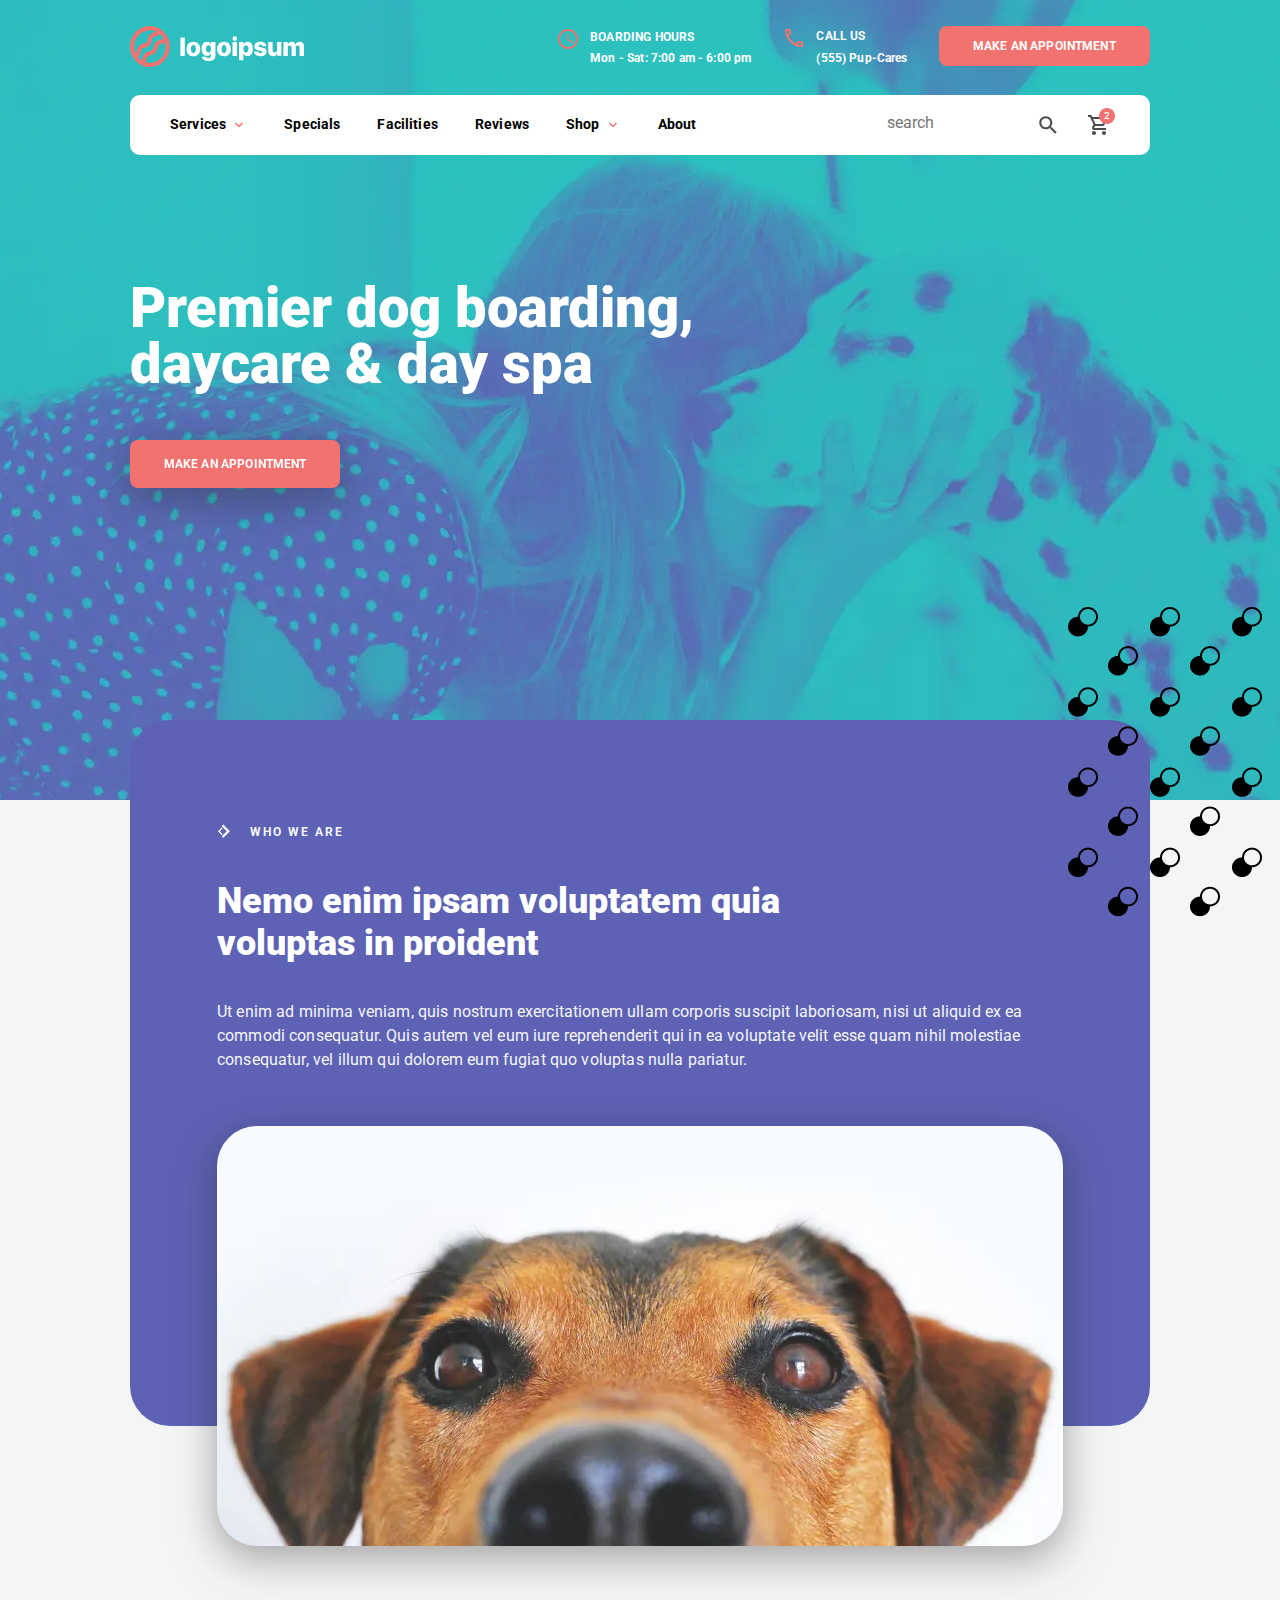
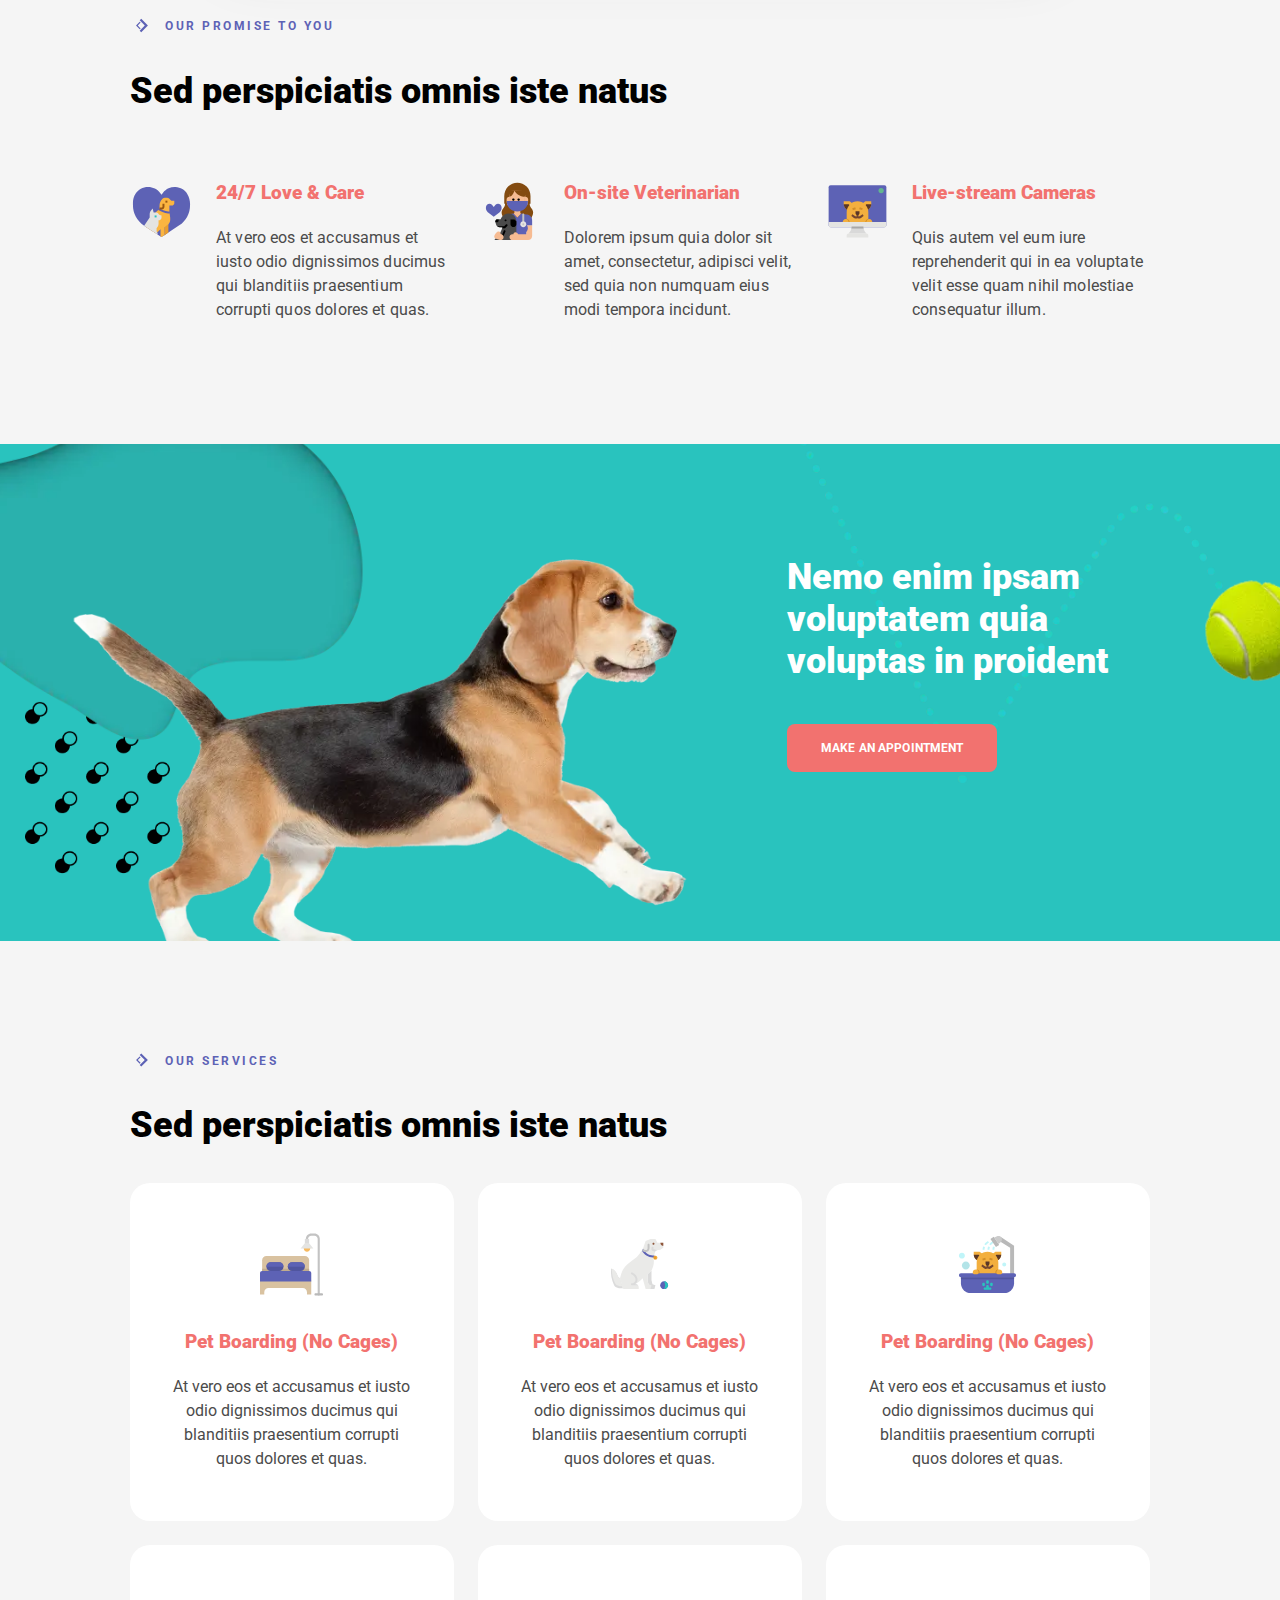
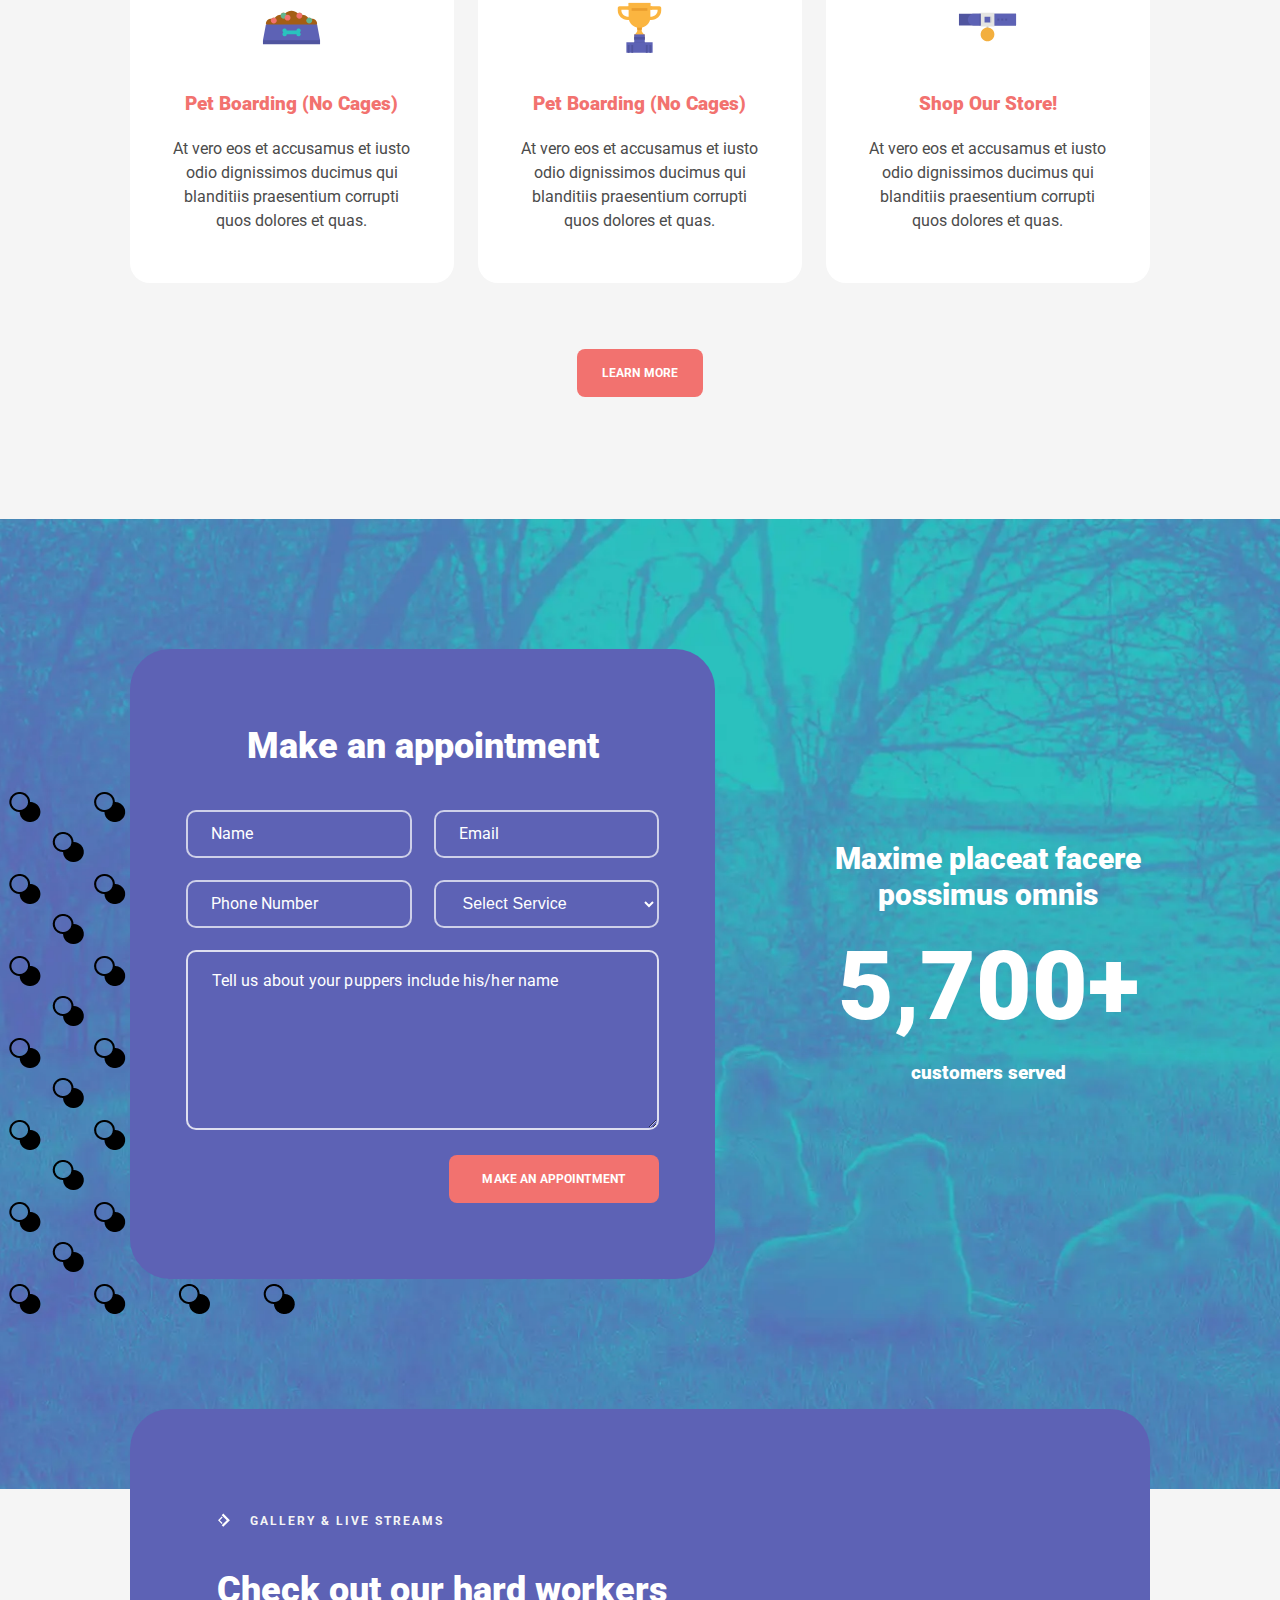
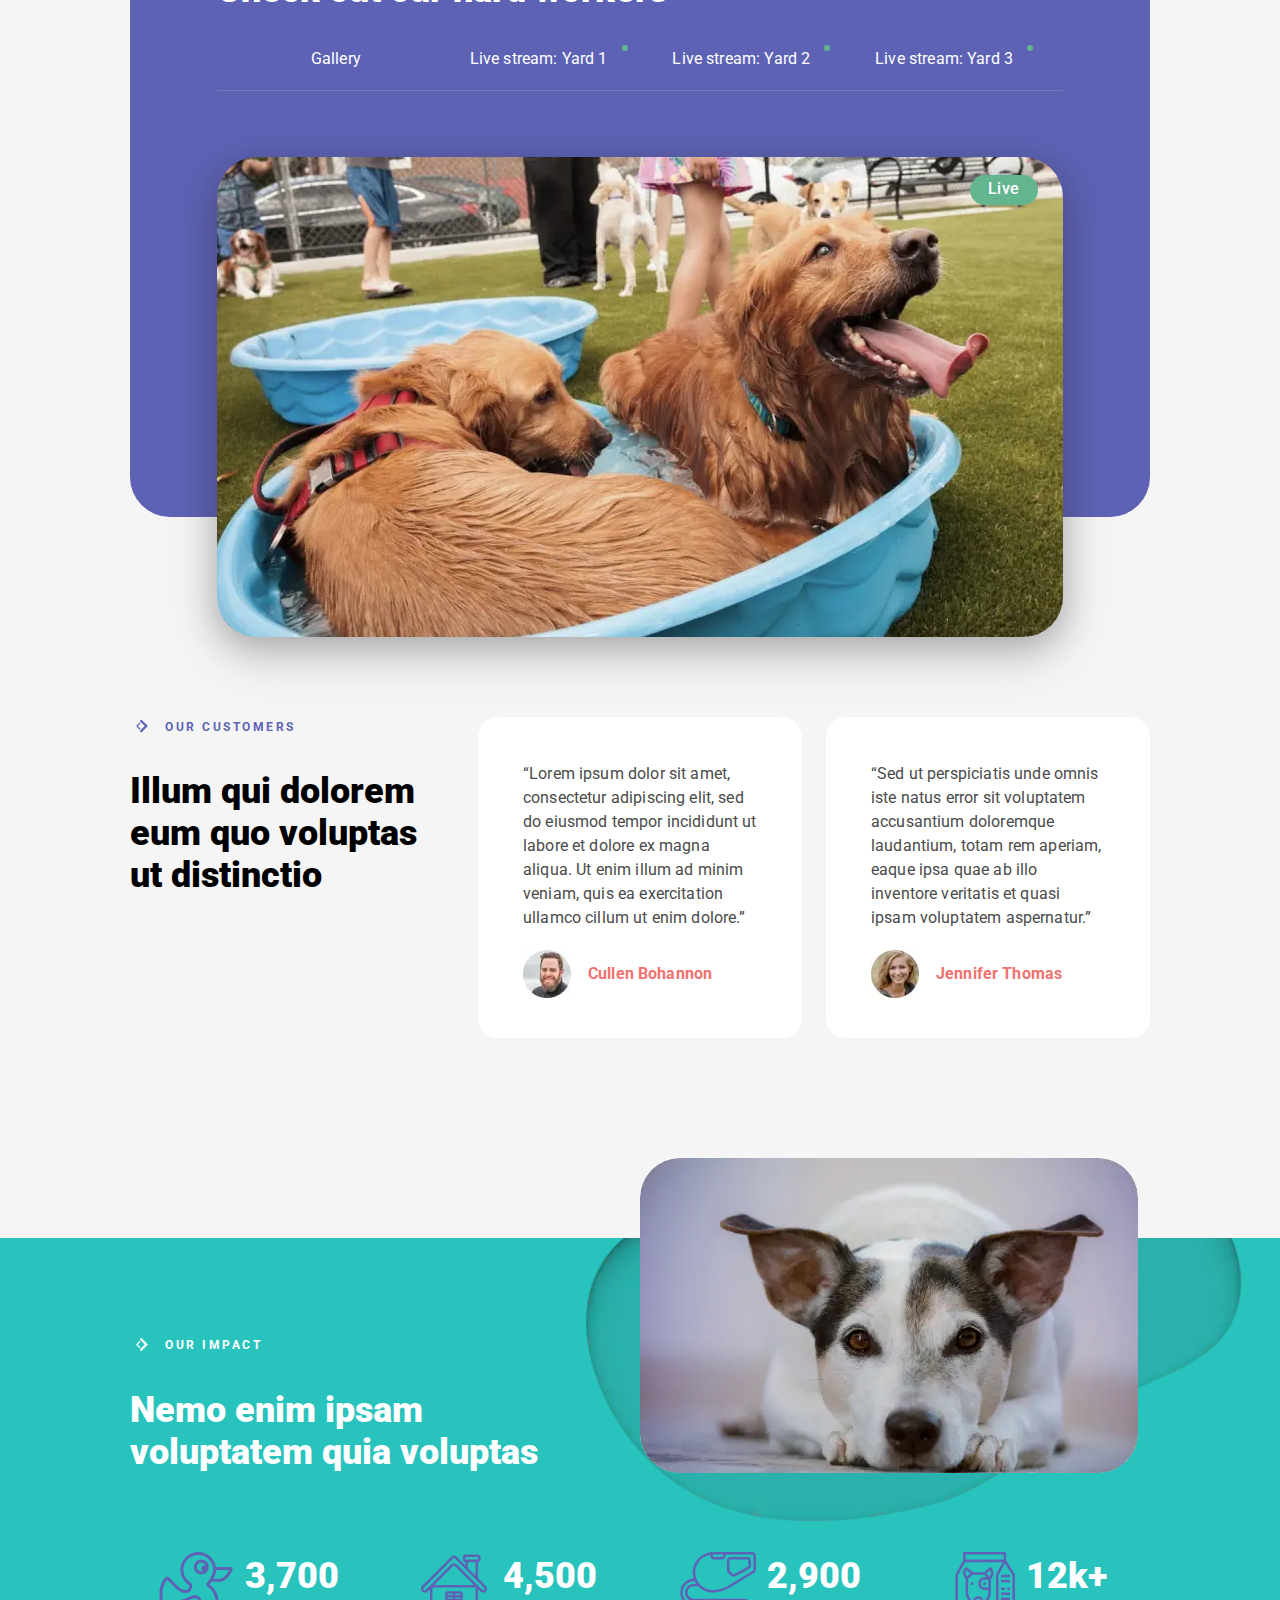
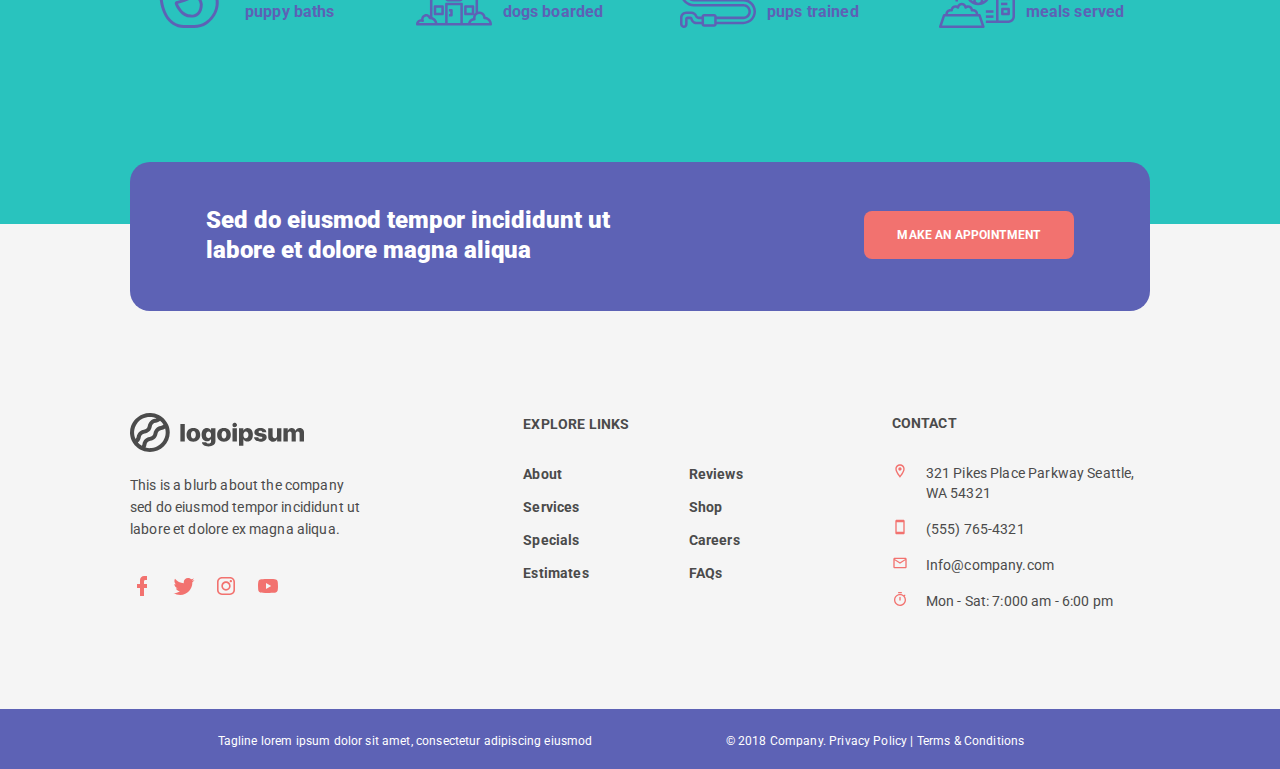
==== commit 36ee0f42: "Add files via upload" ====
--- a/home.html
+++ b/home.html
@@ -2,10 +2,11 @@
 <html lang="ru">
 
 <head>
-	<title>Сompetition</title>
+	<title>Главная</title>
 	<meta charset="UTF-8">
 	<meta name="format-detection" content="telephone=no">
-	<link rel="stylesheet" href="css/style.min.css?_v=20211226144247">
+	<!-- <style>body{opacity: 0;}</style> -->
+	<link rel="stylesheet" href="css/style.min.css?_v=20211227193658">
 	<link rel="shortcut icon" href="favicon.ico">
 	<!-- <meta name="robots" content="noindex, nofollow"> -->
 	<meta name="viewport" content="width=device-width, initial-scale=1.0">
@@ -16,23 +17,50 @@
 		<header class="header">
 			<div class="header__container">
 				<div class="header__content">
-					<div class="header__menu menu">
-						<button type="button" class="menu__icon icon-menu"><span></span></button>
-						<nav class="menu__body">
-							<ul class="menu__list">
-								<li class="menu__item"><a href="" class="menu__link"></a></li>
-							</ul>
-						</nav>
-					</div>
+					<div class="header__background-burger">
+						<div class="header__menu menu">
+							<button type="button" class="menu__icon icon-menu">
+								<span></span>
+							</button>
+							<nav class="menu__body">
+								<ul class="menu__list">
+									<li class="menu__item">
+										<a href="" class="menu__link">Services</a>
+									</li>
+									<li class="menu__item">
+										<a href="" class="menu__link">Specials</a>
+									</li>
+									<li class="menu__item">
+										<a href="" class="menu__link">Facilities</a>
+									</li>
+									<li class="menu__item">
+										<a href="" class="menu__link">Reviews</a>
+									</li>
+									<li class="menu__item">
+										<a href="" class="menu__link">Shop</a>
+									</li>
+									<li class="menu__item">
+										<a href="" class="menu__link">About</a>
+									</li>
+								</ul>
+							</nav>
+						</div>
+					</div>
+
 					<div class="content-top">
 						<div class="content-top__logo">
 							<a href="" class="content-top__link">
-								<img src="img/mainpage/logoTitle.svg?_v=1640522567699" alt="">
+								<img src="img/mainpage/logoTitle.svg" alt="">
+							</a>
+						</div>
+						<div data-da=".menu__body,767.98" class="content-top__logo-burger">
+							<a href="" class="content-top__link-burger">
+								<img src="img/mainpage/logoTitle.svg" alt="">
 							</a>
 						</div>
 						<div class="content-top__block time-boarding">
 							<div class="time-boarding__image">
-								<img class="time-boarding__icon" src="img/mainpage/time.svg?_v=1640522567699" alt="">
+								<img class="time-boarding__icon" src="img/mainpage/time.svg" alt="">
 							</div>
 							<div class="time-boarding__body">
 								<div class="time-boarding__title">BOARDING HOURS</div>
@@ -41,14 +69,14 @@
 						</div>
 						<div class="content-top__block call-us">
 							<div class="call-us__image">
-								<img class="call-us__icon" src="img/mainpage/phone.svg?_v=1640522567699" alt="">
+								<img class="call-us__icon" src="img/mainpage/phone.svg" alt="">
 							</div>
 							<div class="call-us__body">
 								<div class="call-us__title">CALL US</div>
 								<a href="tel:+3555555555" class="call-us__tel">(555) Pup-Cares</a>
 							</div>
 						</div>
-						<a href="" class="content-top__block content-top__block_button button">Make an Appointment</a>
+						<a data-popup="#apointment-popup" data-da=".menu__body,767.98" href="" class="content-top__block content-top__block_button button">Make an Appointment</a>
 					</div>
 					<nav class="nav-header">
 						<div class="nav-header__body">
@@ -56,7 +84,7 @@
 								<ul class="body-list__items">
 									<li class="body-items__item body-items__item_arrow">
 										<a href="">Services</a>
-										<img src="img/mainpage/arrow.svg?_v=1640522567699" alt="">
+										<img src="img/mainpage/arrow.svg" alt="">
 									</li>
 									<li class="body-items__item">
 										<a href="">Specials</a>
@@ -69,20 +97,21 @@
 									</li>
 									<li class="body-items__item body-items__item_arrow">
 										<a href="">Shop</a>
-										<img src="img/mainpage/arrow.svg?_v=1640522567699" alt="">
+										<img src="img/mainpage/arrow.svg" alt="">
 									</li>
 									<li class="body-items__item">
 										<a href="">About</a>
 									</li>
 								</ul>
 							</div>
-							<div class="body-icons">
+							<div data-da=".menu__body,767.98" class="body-icons">
 								<input autocomplete="off" type="text" name="form[]" placeholder="search" class="input">
 								<a href="" class="body-icons__icon">
-									<img src="img/mainpage/search.svg?_v=1640522567699" alt="">
+									<img src="img/mainpage/search.svg" alt="">
 								</a>
-								<a href="" class="body-icons__icon body-icons__icon_circle">
-									<img src="img/mainpage/bibip.svg?_v=1640522567699" alt="">
+								<a href="" class="body-icons__icon">
+									<img src="img/mainpage/bibip.svg" alt="">
+									<div class="body-icons__counter">2</div>
 								</a>
 							</div>
 						</div>
@@ -94,7 +123,7 @@
 			<section class="main-doggy">
 				<div class="main-doggy__container">
 					<h1 class="main-doggy__title">Premier dog boarding, daycare & day spa</h1>
-					<a href="" class="main-doggy__button button">Make an Appointment</a>
+					<a data-popup="#apointment-popup" href="№" class="main-doggy__button button">Make an Appointment</a>
 				</div>
 			</section>
 			<section class="who-we-are">
@@ -106,7 +135,7 @@
 						</div>
 						<p class="header-main__text">Ut enim ad minima veniam, quis nostrum exercitationem ullam corporis suscipit laboriosam, nisi ut aliquid ex ea commodi consequatur. Quis autem vel eum iure reprehenderit qui in ea voluptate velit esse quam nihil molestiae consequatur, vel illum qui dolorem eum fugiat quo voluptas nulla pariatur.</p>
 						<div class="who-we-are__image">
-							<picture><source srcset="img/who-we-are/dog.webp" type="image/webp"><img src="img/who-we-are/dog.jpg?_v=1640522567699" alt=""></picture>
+							<picture><source srcset="img/who-we-are/dog.webp" type="image/webp"><img src="img/who-we-are/dog.jpg" alt=""></picture>
 						</div>
 					</div>
 				</div>
@@ -120,7 +149,7 @@
 					<div class="promise__cards">
 						<div class="promise__card card-promise">
 							<div class="card-promise__image">
-								<img src="img/our-promise/new.svg?_v=1640522567699" alt="" class="card-promise__icon">
+								<img src="img/our-promise/new.svg" alt="" class="card-promise__icon">
 							</div>
 							<div class="card-promise__body">
 								<div class="card-promise__title">24/7 Love & Care</div>
@@ -129,7 +158,7 @@
 						</div>
 						<div class="promise__card card-promise">
 							<div class="card-promise__image">
-								<img src="img/our-promise/new1.svg?_v=1640522567699" alt="" class="card-promise__icon">
+								<img src="img/our-promise/new1.svg" alt="" class="card-promise__icon">
 							</div>
 							<div class="card-promise__body">
 								<div class="card-promise__title">On-site Veterinarian</div>
@@ -138,7 +167,7 @@
 						</div>
 						<div class="promise__card card-promise">
 							<div class="card-promise__image">
-								<img src="img/our-promise/new2.svg?_v=1640522567699" alt="" class="card-promise__icon">
+								<img src="img/our-promise/new2.svg" alt="" class="card-promise__icon">
 							</div>
 							<div class="card-promise__body">
 								<div class="card-promise__title">Live-stream Cameras</div>
@@ -152,11 +181,11 @@
 				<div class="dog__container">
 					<div class="dog__body">
 						<div class="dog__decor">
-							<picture><source srcset="img/dog/pup.webp" type="image/webp"><img src="img/dog/pup.png?_v=1640522567699" alt=""></picture>
+							<picture><source srcset="img/dog/pup.webp" type="image/webp"><img src="img/dog/pup.png" alt=""></picture>
 						</div>
 						<div class="dog__content content-dog">
 							<h2 class="content-dog__title">Nemo enim ipsam voluptatem quia voluptas in proident</h2>
-							<a href="#make-apointment" class="content-dog__button button">Make an Appointment</a>
+							<a data-popup="#apointment-popup" href="#" class="content-dog__button button">Make an Appointment</a>
 						</div>
 					</div>
 				</div>
@@ -172,7 +201,7 @@
 							<div class="card-services">
 								<div class="card-services__body">
 									<div class="card-services__image">
-										<img src="img/our-services/01.svg?_v=1640522567699" alt="">
+										<img src="img/our-services/01.svg" alt="">
 									</div>
 									<h3 class="card-services__title">Pet Boarding (No Cages)</h3>
 									<p class="card-services__text">At vero eos et accusamus et iusto odio dignissimos ducimus qui blanditiis praesentium corrupti quos dolores et quas.</p>
@@ -181,7 +210,7 @@
 							<div class="card-services">
 								<div class="card-services__body">
 									<div class="card-services__image">
-										<img src="img/our-services/02.svg?_v=1640522567699" alt="">
+										<img src="img/our-services/02.svg" alt="">
 									</div>
 									<h3 class="card-services__title">Pet Boarding (No Cages)</h3>
 									<p class="card-services__text">At vero eos et accusamus et iusto odio dignissimos ducimus qui blanditiis praesentium corrupti quos dolores et quas.</p>
@@ -190,7 +219,7 @@
 							<div class="card-services">
 								<div class="card-services__body">
 									<div class="card-services__image">
-										<img src="img/our-services/03.svg?_v=1640522567699" alt="">
+										<img src="img/our-services/03.svg" alt="">
 									</div>
 									<h3 class="card-services__title">Pet Boarding (No Cages)</h3>
 									<p class="card-services__text">At vero eos et accusamus et iusto odio dignissimos ducimus qui blanditiis praesentium corrupti quos dolores et quas.</p>
@@ -199,7 +228,7 @@
 							<div class="card-services">
 								<div class="card-services__body">
 									<div class="card-services__image">
-										<img src="img/our-services/04.svg?_v=1640522567699" alt="">
+										<img src="img/our-services/04.svg" alt="">
 									</div>
 									<h3 class="card-services__title">Pet Boarding (No Cages)</h3>
 									<p class="card-services__text">At vero eos et accusamus et iusto odio dignissimos ducimus qui blanditiis praesentium corrupti quos dolores et quas.</p>
@@ -208,7 +237,7 @@
 							<div class="card-services">
 								<div class="card-services__body">
 									<div class="card-services__image">
-										<img src="img/our-services/05.svg?_v=1640522567699" alt="">
+										<img src="img/our-services/05.svg" alt="">
 									</div>
 									<h3 class="card-services__title">Pet Boarding (No Cages)</h3>
 									<p class="card-services__text">At vero eos et accusamus et iusto odio dignissimos ducimus qui blanditiis praesentium corrupti quos dolores et quas.</p>
@@ -217,7 +246,7 @@
 							<div class="card-services">
 								<div class="card-services__body">
 									<div class="card-services__image">
-										<img src="img/our-services/06.svg?_v=1640522567699" alt="">
+										<img src="img/our-services/06.svg" alt="">
 									</div>
 									<h3 class="card-services__title">Shop Our Store!</h3>
 									<p class="card-services__text">At vero eos et accusamus et iusto odio dignissimos ducimus qui blanditiis praesentium corrupti quos dolores et quas.</p>
@@ -278,18 +307,22 @@
 							<li class="gallery-body__item">
 								<a href="#">Gallery</a>
 							</li>
-							<li class="gallery-body__item _online">
+							<li class="gallery-body__item">
 								<a href="#">Live stream: Yard 1</a>
+								<div class="gallery-body__item-online"></div>
 							</li>
-							<li class="gallery-body__item _online">
+							<li class="gallery-body__item">
 								<a href="#">Live stream: Yard 2</a>
+								<div class="gallery-body__item-online"></div>
 							</li>
-							<li class="gallery-body__item _online">
+							<li class="gallery-body__item">
 								<a href="#">Live stream: Yard 3</a>
+								<div class="gallery-body__item-online"></div>
 							</li>
 						</ul>
 						<div class="gallery__image">
-							<picture><source srcset="img/gallery/dogs.webp" type="image/webp"><img src="img/gallery/dogs.jpg?_v=1640522567699" alt="dogs"></picture>
+							<picture><source srcset="img/gallery/dogs.webp" type="image/webp"><img src="img/gallery/dogs.jpg" alt="dogs"></picture>
+							<div class="gallery__image-live">Live</div>
 						</div>
 					</div>
 				</div>
@@ -308,7 +341,7 @@
 								<p class="item-body__text">“Lorem ipsum dolor sit amet, consectetur adipiscing elit, sed do eiusmod tempor incididunt ut labore et dolore ex magna aliqua. Ut enim illum ad minim veniam, quis ea exercitation ullamco cillum ut enim dolore.”</p>
 								<div class="item-body__customer">
 									<div class="item-body__image">
-										<picture><source srcset="img/our-customers/1.webp" type="image/webp"><img src="img/our-customers/1.jpg?_v=1640522567699" alt=""></picture>
+										<picture><source srcset="img/our-customers/1.webp" type="image/webp"><img src="img/our-customers/1.jpg" alt=""></picture>
 									</div>
 									<span class="item-body__name">Cullen Bohannon</span>
 								</div>
@@ -319,7 +352,7 @@
 								<p class="item-body__text">“Sed ut perspiciatis unde omnis iste natus error sit voluptatem accusantium doloremque laudantium, totam rem aperiam, eaque ipsa quae ab illo inventore veritatis et quasi ipsam voluptatem aspernatur.”</p>
 								<div class="item-body__customer">
 									<div class="item-body__image">
-										<picture><source srcset="img/our-customers/2.webp" type="image/webp"><img src="img/our-customers/2.jpg?_v=1640522567699" alt=""></picture>
+										<picture><source srcset="img/our-customers/2.webp" type="image/webp"><img src="img/our-customers/2.jpg" alt=""></picture>
 									</div>
 									<span class="item-body__name">Jennifer Thomas</span>
 								</div>
@@ -338,33 +371,33 @@
 							</div>
 						</div>
 						<div class="impact__image">
-							<picture><source srcset="img/our-impact/dog.webp" type="image/webp"><img src="img/our-impact/dog.jpg?_v=1640522567699" alt="dog"></picture>
+							<picture><source srcset="img/our-impact/dog.webp" type="image/webp"><img src="img/our-impact/dog.jpg" alt="dog"></picture>
 						</div>
 					</div>
 					<div class="impact__cards">
 						<div class="impact__card card-impact">
-							<img src="img/our-impact/card1.svg?_v=1640522567699" alt="" class="card-impact__image">
+							<img src="img/our-impact/card1.svg" alt="" class="card-impact__image">
 							<div class="card-impact__body">
 								<div class="card-impact__value">3,700</div>
 								<div class="card-impact__text">puppy baths</div>
 							</div>
 						</div>
 						<div class="impact__card card-impact">
-							<img src="img/our-impact/card2.svg?_v=1640522567699" alt="" class="card-impact__image">
+							<img src="img/our-impact/card2.svg" alt="" class="card-impact__image">
 							<div class="card-impact__body">
 								<div class="card-impact__value">4,500</div>
 								<div class="card-impact__text">dogs boarded</div>
 							</div>
 						</div>
 						<div class="impact__card card-impact">
-							<img src="img/our-impact/card3.svg?_v=1640522567699" alt="" class="card-impact__image">
+							<img src="img/our-impact/card3.svg" alt="" class="card-impact__image">
 							<div class="card-impact__body">
 								<div class="card-impact__value">2,900</div>
 								<div class="card-impact__text">pups trained</div>
 							</div>
 						</div>
 						<div class="impact__card card-impact">
-							<img src="img/our-impact/card4.svg?_v=1640522567699" alt="" class="card-impact__image">
+							<img src="img/our-impact/card4.svg" alt="" class="card-impact__image">
 							<div class="card-impact__body">
 								<div class="card-impact__value">12k+</div>
 								<div class="card-impact__text">meals served</div>
@@ -377,7 +410,7 @@
 				<div class="block__container">
 					<div class="block__content">
 						<h2 class="block__title">Sed do eiusmod tempor incididunt ut labore et dolore magna aliqua</h2>
-						<a href="#make-apointment" class="block__button button">Make an Appointment</a>
+						<a data-popup="#apointment-popup" href="#" class="block__button button">Make an Appointment</a>
 					</div>
 				</div>
 			</div>
@@ -388,23 +421,23 @@
 					<div class="footer__item">
 						<div class="item-left">
 							<a href="" class="item-left__link">
-								<img src="img/footer/logo.svg?_v=1640522567699" alt="logo">
+								<img src="img/footer/logo.svg" alt="logo">
 							</a>
 							<p class="item-left__text">
 								This is a blurb about the company sed do eiusmod tempor incididunt ut labore et dolore ex magna aliqua.
 							</p>
 							<div class="item-left__social">
 								<a href="#" class="item-left__image">
-									<img src="img/footer/facebook.svg?_v=1640522567699" alt="facebook_icon">
+									<img src="img/footer/facebook.svg" alt="facebook_icon">
 								</a>
 								<a href="#" class="item-left__image">
-									<img src="img/footer/twitter.svg?_v=1640522567699" alt="twitter_icon">
+									<img src="img/footer/twitter.svg" alt="twitter_icon">
 								</a>
 								<a href="#" class="item-left__image">
-									<img src="img/footer/instagram.svg?_v=1640522567699" alt="instagram_icon">
+									<img src="img/footer/instagram.svg" alt="instagram_icon">
 								</a>
 								<a href="#" class="item-left__image">
-									<img src="img/footer/youtube.svg?_v=1640522567699" alt="youtube_icon">
+									<img src="img/footer/youtube.svg" alt="youtube_icon">
 								</a>
 							</div>
 						</div>
@@ -450,25 +483,25 @@
 							<div class="item-right__contacts contact-right">
 								<div class="contact-right__adress contact-right_flex">
 									<div class="contact-right__image">
-										<img src="img/footer/place.svg?_v=1640522567699" alt="location_icon">
+										<img src="img/footer/place.svg" alt="location_icon">
 									</div>
 									<p class="contact-right__item">321 Pikes Place Parkway Seattle, WA 54321</p>
 								</div>
 								<div class="contact-right__phone contact-right_flex">
 									<div class="contact-right__image">
-										<img src="img/footer/smartphone.svg?_v=1640522567699" alt="phone_icon">
+										<img src="img/footer/smartphone.svg" alt="phone_icon">
 									</div>
 									<a class="contact-right__item" href="tel:+35557654321">(555) 765-4321</a>
 								</div>
 								<div class="contact-right__email contact-right_flex">
 									<div class="contact-right__image">
-										<img src="img/footer/email.svg?_v=1640522567699" alt="mail_icon">
+										<img src="img/footer/email.svg" alt="mail_icon">
 									</div>
 									<a class="contact-right__item" href="mailto:Info@company.com">Info@company.com</a>
 								</div>
 								<div class="contact-right__time contact-right_flex">
 									<div class="contact-right__image">
-										<img src="img/footer/time.svg?_v=1640522567699" alt="clock_icon">
+										<img src="img/footer/time.svg" alt="clock_icon">
 									</div>
 									<p class="contact-right__item">Mon - Sat: 7:000 am - 6:00 pm</p>
 								</div>
@@ -483,25 +516,42 @@
 					<p class="copyright-block__text">© 2018 Company. Privacy Policy | Terms & Conditions</p>
 				</div>
 			</div>
-		</footer>
 	</div>
-	<!-- <div class="hystmodal" id="myPopup" aria-hidden="true">
-	<div class="hystmodal__wrap">
-		<div class="hystmodal__window" role="dialog" aria-modal="true">
-			<button data-hystclose class="hystmodal__close">Закрыть</button>
+	</footer>
+	</div>
+	<div id="apointment-popup" aria-hidden="true" class="popup">
+		<div class="popup__wrapper">
+			<div class="popup__content">
+				<div class="side-left">
+					<h3 id="make-apointment" class="side-left__heading">Make an appointment</h3>
+					<form action="#" class="side-left__form">
+						<div class="side-left__name">
+							<input autocomplete="off" maxlength="50" required type="text" placeholder="Name" name="name" class="side-left__input">
+						</div>
+						<div class="side-left__email">
+							<input autocomplete="off" maxlength="50" required type="email" placeholder="Email" name="email" class="side-left__input">
+						</div>
+						<div class="side-left__phone">
+							<input autocomplete="off" maxlength="25" required type="tel" placeholder="Phone Number" name="phone" class="side-left__input">
+						</div>
+						<div class="side-left__select">
+							<select name="services" required class="side-left__input side-left__input-select">
+								<option value="" class="side-left__option">Select Service</option>
+								<option value="" class="side-left__option">Помыть кошку</option>
+								<option value="" class="side-left__option">Подстричь кошку</option>
+								<option value="" class="side-left__option">Развлечь кошку</option>
+							</select>
+						</div>
+						<div class="side-left__area">
+							<textarea placeholder="Tell us about your puppers include his/her name" class="side-left__textarea" cols="30" rows="10"></textarea>
+						</div>
+						<button type="submit" class="side-left__button button">Make an Appointment</button>
+					</form>
+				</div>
+			</div>
 		</div>
 	</div>
-</div>
-<div class="hystmodal" id="massageName" aria-hidden="true">
-	<div class="hystmodal__wrap">
-		<div class="hystmodal__window" role="dialog" aria-modal="true">
-			<button data-hystclose class="hystmodal__close">Закрыть</button>
-			Сообщение
-		</div>
-	</div>
-</div>
- -->
-	<script src="js/app.min.js?_v=20211226144247"></script>
+	<script src="js/app.min.js?_v=20211227193658"></script>
 </body>
 
 </html>--- a/css/style.min.css
+++ b/css/style.min.css
@@ -1 +1 @@
-@charset "UTF-8";@import url(https://fonts.googleapis.com/css?family=Roboto:regular,500,700,900&display=swap);[class*=" _icon-"]:before,[class^=_icon-]:before{font-family:icons;font-style:normal;font-weight:400;font-variant:normal;text-transform:none;line-height:1;-webkit-font-smoothing:antialiased;-moz-osx-font-smoothing:grayscale}[class*=" _icon-"]:before,[class^=_icon-]:before{display:block}*{padding:0;margin:0;border:0}*,:after,:before{-webkit-box-sizing:border-box;box-sizing:border-box}body,html{height:100%;min-width:320px}body{line-height:1;font-family:Roboto,sans-serif;font-size:1rem;-ms-text-size-adjust:100%;-moz-text-size-adjust:100%;-webkit-text-size-adjust:100%;-webkit-font-smoothing:antialiased}button,input,textarea{font-family:Roboto,sans-serif;font-size:inherit}button{cursor:pointer;color:inherit;background-color:inherit}a{color:inherit}a:link,a:visited{text-decoration:none}a:hover{text-decoration:none}ul li{list-style:none}img{vertical-align:top}h1,h2,h3,h4,h5,h6{font-weight:inherit;font-size:inherit}body{color:#000;background-color:#f5f5f5}.lock body{overflow:hidden;-ms-touch-action:none;touch-action:none}.wrapper{min-height:100%;display:-webkit-box;display:-ms-flexbox;display:flex;-webkit-box-orient:vertical;-webkit-box-direction:normal;-ms-flex-direction:column;flex-direction:column;overflow:hidden}.wrapper>main{-webkit-box-flex:1;-ms-flex:1 1 auto;flex:1 1 auto}.wrapper>*{min-width:0}[class*=__container]{max-width:63.75rem;-webkit-box-sizing:content-box;box-sizing:content-box;margin:0 auto;padding:0 .9375rem}[class*=-ibg]{position:relative}[class*=-ibg] img{position:absolute;width:100%;height:100%;top:0;left:0;-o-object-fit:cover;object-fit:cover}[class*=-ibg_contain] img{-o-object-fit:contain;object-fit:contain}.header{position:absolute;width:100%}.content-top{display:-webkit-box;display:-ms-flexbox;display:flex;-ms-flex-wrap:wrap;flex-wrap:wrap}.content-top:not(:last-child){margin:0 0 28px 0}.content-top__logo{margin:0 10px 0 0;-ms-flex-item-align:end;align-self:flex-end}.content-top__block{font-weight:700;font-size:.75rem;line-height:1.83;letter-spacing:.15px;color:#fff;display:-webkit-box;display:-ms-flexbox;display:flex;-webkit-column-gap:10px;-moz-column-gap:10px;column-gap:10px;max-height:40px}.content-top__block:not(:last-child){margin:0 31px 0 0}.time-boarding{-ms-flex-item-align:center;-ms-grid-row-align:center;align-self:center}.time-boarding__title{text-transform:uppercase}.call-us{-ms-flex-item-align:start;align-self:flex-start}.call-us__title{text-transform:uppercase}.button{display:-webkit-inline-box;display:-ms-inline-flexbox;display:inline-flex;-webkit-box-align:center;-ms-flex-align:center;align-items:center;text-align:center;font-weight:700;font-size:.75rem;line-height:2;letter-spacing:.009375rem;text-transform:uppercase;color:#fff;background:#f2726f;border-radius:8px;cursor:pointer;max-height:40px;padding:.5625rem 2.140625rem}.nav-header{background-color:#fff;border-radius:10px}.nav-header__body{display:-webkit-box;display:-ms-flexbox;display:flex}.body-list{display:-webkit-box;display:-ms-flexbox;display:flex;-webkit-box-flex:1;-ms-flex:1 0 auto;flex:1 0 auto}.body-list__items{display:-webkit-box;display:-ms-flexbox;display:flex;-webkit-box-align:center;-ms-flex-align:center;align-items:center}.body-items__item{font-weight:700;font-size:14px;line-height:1.57;text-align:center;letter-spacing:.15px}.body-items__item_arrow{display:-webkit-box;display:-ms-flexbox;display:flex;-webkit-column-gap:5px;-moz-column-gap:5px;column-gap:5px}.body-icons input{display:none}.body-icons__icon{position:relative}.body-icons__icon_circle::after{position:absolute;content:"2";width:16px;height:16px;border-radius:50%;background-color:#f2726f;font-weight:500;font-size:10px;line-height:160%;text-align:center;letter-spacing:.15px;color:#fff;bottom:7px;-webkit-transform:translate(-7px,0);-ms-transform:translate(-7px,0);transform:translate(-7px,0)}.icon-menu{display:none}.footer__body{display:-webkit-box;display:-ms-flexbox;display:flex;-ms-flex-wrap:wrap;flex-wrap:wrap;-webkit-box-pack:center;-ms-flex-pack:center;justify-content:center;row-gap:12px;margin:0 -5px}.footer__item{-webkit-box-flex:1;-ms-flex:1 1 33.333%;flex:1 1 33.333%;padding:0 5px}.item-left{display:-webkit-box;display:-ms-flexbox;display:flex;-webkit-box-orient:vertical;-webkit-box-direction:normal;-ms-flex-direction:column;flex-direction:column}.item-left__text{font-size:.875rem;line-height:1.57;letter-spacing:.15px;max-width:235px;color:#4b4b4b}.item-left__social{display:-webkit-box;display:-ms-flexbox;display:flex}.item-middle__title{font-weight:700;font-size:.875rem;line-height:22px;letter-spacing:.15px;color:#4b4b4b}.item-middle__list{display:-webkit-box;display:-ms-flexbox;display:flex;font-weight:700;font-size:.875rem;line-height:22px;letter-spacing:.15px;color:#4b4b4b}.footer-list{display:-webkit-box;display:-ms-flexbox;display:flex;-webkit-box-orient:vertical;-webkit-box-direction:normal;-ms-flex-direction:column;flex-direction:column}.item-right__title{font-weight:700;font-size:.875rem;line-height:1.57;letter-spacing:.15px;color:#4b4b4b}.item-right__contacts{display:-webkit-box;display:-ms-flexbox;display:flex;-webkit-box-orient:vertical;-webkit-box-direction:normal;-ms-flex-direction:column;flex-direction:column}.contact-right{display:-webkit-box;display:-ms-flexbox;display:flex;-webkit-box-align:start;-ms-flex-align:start;align-items:flex-start;font-size:.875rem;line-height:1.43;letter-spacing:.15px;color:#4b4b4b}.contact-right_flex{display:-webkit-box;display:-ms-flexbox;display:flex}.contact-right__image{width:16px;height:16px}.copyright-block{display:-webkit-box;display:-ms-flexbox;display:flex;-webkit-box-pack:justify;-ms-flex-pack:justify;justify-content:space-between;-webkit-box-align:center;-ms-flex-align:center;align-items:center;background-color:#5d62b5;margin:0 -10px}.copyright-block__text{-webkit-box-flex:0;-ms-flex:0 1 527px;flex:0 1 527px;padding:0 10px;font-size:.75rem;line-height:1.5;letter-spacing:.15px;color:#fff;text-align:center}.no-webp .main-doggy{background:url(../img/mainpage/background.jpg) 100%/cover no-repeat}.main-doggy{padding:280px 0 312px 0}.main-doggy__title{max-width:583px;font-weight:900;line-height:1;color:#fff}.main-doggy__button{max-height:48px;padding:.75rem 2.109375rem;-webkit-filter:drop-shadow(0 8px 16px rgba(38, 38, 38, .24)) drop-shadow(0 16px 24px rgba(38, 38, 38, .2));filter:drop-shadow(0 8px 16px rgba(38, 38, 38, .24)) drop-shadow(0 16px 24px rgba(38, 38, 38, .2))}.who-we-are{-webkit-transform:translate(0,-80px);-ms-transform:translate(0,-80px);transform:translate(0,-80px)}.who-we-are__content{position:relative;padding:100px 87px 0 87px;background-color:#5d62b5;border-radius:40px}.who-we-are__image{max-width:846px}.who-we-are__image img{border-radius:40px;width:100%;-webkit-filter:drop-shadow(0 8px 16px rgba(38, 38, 38, .24)) drop-shadow(0 16px 24px rgba(38, 38, 38, .2));filter:drop-shadow(0 8px 16px rgba(38, 38, 38, .24)) drop-shadow(0 16px 24px rgba(38, 38, 38, .2))}.header-main{max-width:583px}.header-main__subtitle{background:url(../img/who-we-are/icon-white.svg) -5px -2px no-repeat;font-weight:700;font-size:.75rem;line-height:2;letter-spacing:2px;text-transform:uppercase;color:#f5f5f5}.header-main__title{font-weight:900;line-height:1.17;color:#fff}.header-main__text{font-size:1rem;line-height:1.5;letter-spacing:.15px;color:#f5f5f5}.titles__label{background:url(../img/our-promise/logo1.svg) 0 -4px no-repeat;font-weight:700;font-size:.75rem;line-height:1.7;letter-spacing:2.5px;text-transform:uppercase;color:#5d62b5}.titles__label_white{background:url(../img/logo.svg) 0 -4px no-repeat;color:#fff}.titles__title{font-weight:900;line-height:1.17}.titles__title_white{color:#fff}.promise__cards{display:-webkit-box;display:-ms-flexbox;display:flex;-ms-flex-wrap:wrap;flex-wrap:wrap;margin:0 -12px}.promise__card{-webkit-box-flex:1;-ms-flex:1 1 33.333%;flex:1 1 33.333%;padding:0 12px}.card-promise{display:-webkit-box;display:-ms-flexbox;display:flex;-webkit-box-align:start;-ms-flex-align:start;align-items:flex-start;-webkit-column-gap:23px;-moz-column-gap:23px;column-gap:23px}.card-promise__icon{-webkit-box-flex:0;-ms-flex:0 0 63px;flex:0 0 63px}.card-promise__title{font-weight:900;line-height:1.37;color:#f2726f}.card-promise__text{font-size:1rem;line-height:1.5;letter-spacing:.15px;color:#4b4b4b}.dog{background-color:#29c3be;overflow:hidden}.dog__body{display:-webkit-box;display:-ms-flexbox;display:flex}.dog__decor{position:relative;width:46.5rem}.no-webp .dog__decor::before{background:url(../img/dog/decor.png) 0 0/100% no-repeat}.dog__decor::before{content:"";width:150px;height:317px;position:absolute;top:40%;left:-16%}.no-webp .dog__decor::after{background:url(../img/dog/blob.png) 0 0/100% no-repeat}.dog__decor::after{content:"";width:473px;height:349px;position:absolute;bottom:15%;left:-35%}.dog__decor img{width:100%;vertical-align:bottom;position:absolute;z-index:5;top:-5%;left:-75px}.dog__content{position:relative}.no-webp .dog__content::before{background:url(../img/dog/line.png) 0 0/100% no-repeat}.dog__content::before{content:"";width:145%;height:200%;position:absolute;top:-115px;left:-75px;z-index:0}.no-webp .dog__content::after{background:url(../img/dog/ball.png) 0 0/100% no-repeat}.dog__content::after{content:"";width:150px;height:150px;position:absolute;top:0;right:-180px}.content-dog__title{font-weight:900;line-height:1.17;color:#fff;max-width:411px;position:relative;z-index:100}.content-dog__title:not(:last-child){margin:0 0 42px 0}.content-dog__button{position:relative;-ms-flex-item-align:center;-ms-grid-row-align:center;align-self:center;z-index:100;max-height:48px;padding:.75rem 2.109375rem}.our-services__body{display:-webkit-box;display:-ms-flexbox;display:flex;-webkit-box-orient:vertical;-webkit-box-direction:normal;-ms-flex-direction:column;flex-direction:column}.our-services__cards{display:-webkit-box;display:-ms-flexbox;display:flex;-ms-flex-wrap:wrap;flex-wrap:wrap;margin:0 -12px}.our-services__button{-ms-flex-item-align:center;-ms-grid-row-align:center;align-self:center;max-height:48px;padding:.75rem 1.526875rem}.our-services__button:hover{-webkit-filter:drop-shadow(0 8px 16px rgba(38, 38, 38, .24)) drop-shadow(0 16px 24px rgba(38, 38, 38, .2));filter:drop-shadow(0 8px 16px rgba(38, 38, 38, .24)) drop-shadow(0 16px 24px rgba(38, 38, 38, .2));-webkit-transform:scale(1.02);-ms-transform:scale(1.02);transform:scale(1.02)}.card-services{-webkit-box-flex:1;-ms-flex:1 1 100%;flex:1 1 100%}.card-services__body{display:-webkit-box;display:-ms-flexbox;display:flex;-webkit-box-orient:vertical;-webkit-box-direction:normal;-ms-flex-direction:column;flex-direction:column;-webkit-box-align:center;-ms-flex-align:center;align-items:center;text-align:center;background-color:#fff;border-radius:20px;height:100%}.card-services__image{display:-webkit-box;display:-ms-flexbox;display:flex;-webkit-box-align:start;-ms-flex-align:start;align-items:flex-start;width:63px;height:63px}.card-services__image img{width:100%}.card-services__title{font-weight:900;line-height:26px;text-align:center;color:#f2726f}.card-services__text{font-size:16px;line-height:1.5;color:#4b4b4b}.no-webp .appointment{background:url(../img/appointment/appointment-bg.jpg) 100%/cover no-repeat}.appointment{color:#fff}.appointment__cards{display:-webkit-box;display:-ms-flexbox;display:flex}.appointment__left{-webkit-box-flex:1;-ms-flex:1 1 585px;flex:1 1 585px;position:relative}.appointment__right{-webkit-box-flex:1;-ms-flex:1 1 324px;flex:1 1 324px}.side-left{position:relative;background-color:#5d62b5;display:-webkit-box;display:-ms-flexbox;display:flex;-webkit-box-orient:vertical;-webkit-box-direction:normal;-ms-flex-direction:column;flex-direction:column}.side-left__heading{font-weight:900;line-height:1.17;text-align:center}.side-left__form{display:-ms-grid;display:grid;-ms-grid-columns:1fr 1fr;grid-template-columns:1fr 1fr;width:100%}.side-left__input{background:#5d62b5;outline:rgba(255,255,255,.8);height:48px;border:2px solid rgba(255,255,255,.7);border-radius:10px;width:100%;line-height:1.5;letter-spacing:.15px;color:#fff}.side-left__input::-webkit-input-placeholder{color:#fff}.side-left__input::-moz-placeholder{color:#fff}.side-left__input:-ms-input-placeholder{color:#fff}.side-left__input::-ms-input-placeholder{color:#fff}.side-left__input::placeholder{color:#fff}.side-left__input:focus{background:#4a4fb8}.side-left__option{line-height:1.5;letter-spacing:.15px;color:#fff}.side-left__area{-ms-grid-column-span:2;grid-column:span 2}.side-left__textarea{line-height:1.5;letter-spacing:.15px;color:#fff;background:#5d62b5;outline:rgba(255,255,255,.8);border:2px solid rgba(255,255,255,.8);border-radius:10px;width:100%;height:180px;padding:17px 23.58px}.side-left__textarea::-webkit-input-placeholder{color:#fff}.side-left__textarea::-moz-placeholder{color:#fff}.side-left__textarea:-ms-input-placeholder{color:#fff}.side-left__textarea::-ms-input-placeholder{color:#fff}.side-left__textarea::placeholder{color:#fff}.side-left__textarea:focus{background:#4a4fb8}.side-left__button{max-height:48px;padding:.75rem 2.109375rem;-webkit-transition:-webkit-transform .3s ease 0s;transition:-webkit-transform .3s ease 0s;-o-transition:transform .3s ease 0s;transition:transform .3s ease 0s;transition:transform .3s ease 0s,-webkit-transform .3s ease 0s;justify-self:flex-end;-ms-grid-column-span:2;grid-column:span 2}.side-right{-ms-flex-item-align:center;-ms-grid-row-align:center;align-self:center}.side-right__heading{font-weight:900;line-height:1.2;text-align:center}.side-right__counter{font-weight:900;line-height:.58;text-align:center}.side-right__text{font-weight:900;line-height:1.37;text-align:center}.gallery{-webkit-transform:translate(0,-80px);-ms-transform:translate(0,-80px);transform:translate(0,-80px)}.gallery__content{background-color:#5d62b5;border-radius:40px}.gallery .gallery-body{display:-webkit-box;display:-ms-flexbox;display:flex;-webkit-column-gap:5px;-moz-column-gap:5px;column-gap:5px;border-bottom:1px solid rgba(255,255,255,.15);padding:0 20px 0}.gallery .gallery-body__item{-webkit-box-flex:1;-ms-flex:1 1 25%;flex:1 1 25%;line-height:1.5;text-align:center;letter-spacing:.15px;color:#fff;padding-bottom:15px;border-bottom:4px solid transparent}.gallery__image{max-width:846px}.gallery__image img{border-radius:40px;width:100%;-webkit-filter:drop-shadow(0 8px 16px rgba(38, 38, 38, .24)) drop-shadow(0 16px 24px rgba(38, 38, 38, .2));filter:drop-shadow(0 8px 16px rgba(38, 38, 38, .24)) drop-shadow(0 16px 24px rgba(38, 38, 38, .2))}.our-customers__items{display:-webkit-box;display:-ms-flexbox;display:flex;-ms-flex-wrap:wrap;flex-wrap:wrap;margin:0 -12px}.our-customers__item{padding:0 12px}.item-body{background-color:#fff;border-radius:20px;height:100%;-webkit-transition:-webkit-transform .3s ease 0s;transition:-webkit-transform .3s ease 0s;-o-transition:transform .3s ease 0s;transition:transform .3s ease 0s;transition:transform .3s ease 0s,-webkit-transform .3s ease 0s}.item-body__text{font-size:1rem;line-height:1.5;letter-spacing:.15px;color:#4b4b4b}.item-body__text:not(:last-child){margin:0 0 20px 0}.item-body__customer{display:-webkit-box;display:-ms-flexbox;display:flex;-webkit-box-align:center;-ms-flex-align:center;align-items:center}.item-body__image{margin:0 17px 0 0}.item-body__name{font-weight:700;font-size:1rem;line-height:1.5;letter-spacing:.15px;color:#f2726f}.impact{background-color:#29c3be}.impact__body{display:-webkit-box;display:-ms-flexbox;display:flex;margin:0 -15px;position:relative}.impact__content{padding:20px 15px 0 15px;-webkit-box-flex:1;-ms-flex:1 1 100%;flex:1 1 100%}.impact__header{max-width:420px}.impact__image{margin:-7.61% 0 0 0;-webkit-box-flex:0;-ms-flex:0 1 50%;flex:0 1 50%}.impact__image img{max-width:100%;border-radius:40px}.impact__cards{display:-webkit-box;display:-ms-flexbox;display:flex;-ms-flex-wrap:wrap;flex-wrap:wrap;-webkit-box-align:start;-ms-flex-align:start;align-items:flex-start}.impact__card{-webkit-box-flex:0;-ms-flex:0 1 50%;flex:0 1 50%}.card-impact{display:-webkit-box;display:-ms-flexbox;display:flex;-webkit-box-pack:center;-ms-flex-pack:center;justify-content:center}.card-impact__image{-webkit-box-flex:0;-ms-flex:0 0 76px;flex:0 0 76px}.card-impact__body{-ms-flex-item-align:center;-ms-grid-row-align:center;align-self:center}.card-impact__value{color:#fff;font-weight:900;line-height:1.17}.card-impact__value:not(:last-child){margin:0 0 3px 0}.card-impact__text{font-weight:700;line-height:1.5;letter-spacing:.15px;color:#5d62b5}.titles__label_white{background:url(../img/our-impact/logo.svg) 0 -4px no-repeat;color:#fff}.block{-webkit-transform:translate(0,-62px);-ms-transform:translate(0,-62px);transform:translate(0,-62px)}.block__content{background-color:#5d62b5;border-radius:20px;display:-ms-grid;display:grid;row-gap:24px}.block__title{font-weight:900;line-height:1.25;color:#fff}.block__button{justify-self:flex-end;-ms-flex-item-align:center;-ms-grid-row-align:center;align-self:center;max-height:48px;padding:.75rem 2.109375rem;-webkit-transition:-webkit-transform .3s ease 0s;transition:-webkit-transform .3s ease 0s;-o-transition:transform .3s ease 0s;transition:transform .3s ease 0s;transition:transform .3s ease 0s,-webkit-transform .3s ease 0s}@media (min-width:29.99875em){.card-services{-webkit-box-flex:1;-ms-flex:1 1 50%;flex:1 1 50%;padding:0 12px}}@media (min-width:47.99875em){.content-top__logo{-webkit-box-flex:1;-ms-flex:1 1 auto;flex:1 1 auto}.our-customers__item{-webkit-box-flex:1;-ms-flex:1 1 33.333%;flex:1 1 33.333%}.impact__container{position:relative}.no-webp .impact__container::before{background:url(../img/our-impact/impblob.png) 0 0/100% no-repeat}.impact__container::before{content:"";position:absolute;top:0;right:50%;-webkit-transform:translate(88%,0);-ms-transform:translate(88%,0);transform:translate(88%,0);width:68%;height:100%;z-index:0}.impact__content{-webkit-box-flex:1;-ms-flex:1 1 50%;flex:1 1 50%;-ms-flex-item-align:end;align-self:flex-end}.impact__card{-webkit-box-flex:0;-ms-flex:0 1 25%;flex:0 1 25%}.card-impact{-webkit-box-align:start;-ms-flex-align:start;align-items:flex-start}.block__content{-ms-grid-columns:1fr 1fr;grid-template-columns:1fr 1fr}}@media (min-width:61.99875em){.body-icons input{max-width:150px;padding:0 5px;display:inline-block}.body-icons input:focus{outline:2px solid #f2726f;border-radius:3px}.no-webp .who-we-are__content::before{background:url(../img/who-we-are/decor.png) no-repeat}.who-we-are__content::before{content:"";width:201px;height:317px;position:absolute;top:-16%;left:92%}.dog__body{-webkit-box-pack:end;-ms-flex-pack:end;justify-content:flex-end}.card-services{-webkit-box-flex:1;-ms-flex:1 1 33.333%;flex:1 1 33.333%;padding:0 12px}.no-webp .appointment__left::before{background:url(../img/appointment/cyrcle.png) no-repeat}.appointment__left::before{content:"";width:566px;height:530px;position:absolute;top:22%;right:31%}}@media (min-width:65.625em){.header__content{padding-top:1.625rem}.content-top{row-gap:2.25rem}.nav-header{padding-top:1.125rem}.nav-header{padding-bottom:1.125rem}.nav-header{padding-left:2.5rem}.nav-header{padding-right:2.5rem}.body-list__items{-webkit-column-gap:2.3125rem;-moz-column-gap:2.3125rem;column-gap:2.3125rem}.body-icons__icon:not(:last-child){margin-right:1.375rem}.footer{padding-top:2.5rem}.item-left__link:not(:last-child){margin-bottom:1.4375rem}.item-left__text:not(:last-child){margin-bottom:2.0625rem}.item-left__social{-webkit-column-gap:1.125rem;-moz-column-gap:1.125rem;column-gap:1.125rem}.item-middle{padding-left:3.125rem}.item-middle__title:not(:last-child){margin-bottom:1.75rem}.item-middle__list{-webkit-column-gap:6.25rem;-moz-column-gap:6.25rem;column-gap:6.25rem}.footer-list__item:not(:last-child){margin-bottom:.6875rem}.item-right{padding-left:4.6875rem}.item-right__title:not(:last-child){margin-bottom:1.75rem}.contact-right{row-gap:1rem}.contact-right__image{margin-right:1.125rem}.footer__copyright{padding-top:6.125rem}.copyright-block{padding-top:1.4375rem}.copyright-block{padding-right:11.25rem}.copyright-block{padding-left:11.25rem}.copyright-block{padding-bottom:1.1875rem}.main-doggy{padding-top:17.5rem}.main-doggy{padding-bottom:19.5rem}.main-doggy__title{font-size:3.5rem}.main-doggy__title:not(:last-child){margin-bottom:3rem}.who-we-are__content{padding-top:6.25rem}.who-we-are__content{padding-right:5.4375rem}.who-we-are__content{padding-left:5.4375rem}.who-we-are__image img{margin-bottom:-7.5rem}.header-main:not(:last-child){margin-bottom:2.25rem}.header-main__subtitle{padding-left:2.0625rem}.header-main__subtitle:not(:last-child){margin-bottom:2.25rem}.header-main__title{font-size:2.25rem}.header-main__text:not(:last-child){margin-bottom:3.375rem}.promise{padding-top:6.875rem}.promise{padding-bottom:7.625rem}.promise__header{margin-bottom:4.25rem}.titles :not(:last-child){margin-bottom:2.0625rem}.titles__label{padding-left:2.1875rem}.titles__title{font-size:2.25rem}.promise__cards{row-gap:1.5rem}.card-promise__title{font-size:1.1875rem}.card-promise__title:not(:last-child){margin-bottom:1.25rem}.dog{margin-bottom:6.875rem}.dog{padding-top:7rem}.dog{padding-bottom:10.5625rem}.content-dog__title{font-size:2.25rem}.our-services{margin-bottom:7.625rem}.our-services__header:not(:last-child){margin-bottom:2.25rem}.our-services__cards{row-gap:1.5rem}.our-services__cards:not(:last-child){margin-bottom:4.125rem}.card-services__body{padding-top:3.125rem}.card-services__body{padding-right:2.75rem}.card-services__body{padding-left:2.6875rem}.card-services__body{padding-bottom:3.125rem}.card-services__image:not(:last-child){margin-bottom:2.0625rem}.card-services__title{font-size:1.1875rem}.card-services__title:not(:last-child){margin-bottom:1.25rem}.appointment{padding-top:8.125rem}.appointment{padding-bottom:13.125rem}.appointment__cards{-webkit-column-gap:6.9375rem;-moz-column-gap:6.9375rem;column-gap:6.9375rem}.side-left{padding-top:4.75rem}.side-left{padding-right:3.5rem}.side-left{padding-left:3.5rem}.side-left{padding-bottom:4.75rem}.side-left{border-radius:2.5rem}.side-left__heading{font-size:2.25rem}.side-left__heading:not(:last-child){margin-bottom:2.6875rem}.side-left__form{gap:1.375rem}.side-left__input{font-size:1rem}.side-left__input{padding-left:1.4375rem}.side-left__input{padding-right:1.4375rem}.side-left__textarea{font-size:1rem}.side-right__heading{font-size:1.875rem}.side-right__heading:not(:last-child){margin-bottom:2.875rem}.side-right__counter{font-size:6rem}.side-right__counter:not(:last-child){margin-bottom:2.875rem}.side-right__text{font-size:1.1875rem}.side-right__text:not(:last-child){margin-bottom:2.875rem}.gallery{margin-bottom:7.5rem}.gallery__content{padding-top:6.25rem}.gallery__content{padding-right:5.4375rem}.gallery__content{padding-left:5.4375rem}.gallery .gallery-body{margin-bottom:4.125rem}.gallery .gallery-body__item{font-size:1rem}.gallery__image img{margin-bottom:-7.5rem}.our-customers{margin-bottom:12.5rem}.our-customers__items{row-gap:1.5rem}.item-body{padding-top:2.8125rem}.item-body{padding-right:2.75rem}.item-body{padding-left:2.8125rem}.item-body{padding-bottom:2.5rem}.impact{padding-bottom:12.25rem}.impact__body:not(:last-child){margin-bottom:4.9375rem}.impact__cards{margin-right:-.75rem}.impact__cards{margin-left:-.75rem}.impact__cards{row-gap:1.5rem}.impact__card{padding-right:.75rem}.impact__card{padding-left:.75rem}.card-impact{-webkit-column-gap:.6875rem;-moz-column-gap:.6875rem;column-gap:.6875rem}.card-impact__value{font-size:2.25rem}.card-impact__text{font-size:1rem}.block__content{padding-top:2.6875rem}.block__content{padding-right:4.75rem}.block__content{padding-left:4.75rem}.block__content{padding-bottom:2.875rem}.block__title{font-size:1.5rem}}@media (max-width:20em){.header__content{padding-top:1.125rem}.content-top{row-gap:1.5rem}.nav-header{padding-top:.5625rem}.nav-header{padding-bottom:.5625rem}.nav-header{padding-left:1.25rem}.nav-header{padding-right:1.25rem}.body-list__items{-webkit-column-gap:.9375rem;-moz-column-gap:.9375rem;column-gap:.9375rem}.body-icons__icon:not(:last-child){margin-right:.625rem}.footer{padding-top:.625rem}.item-left__link:not(:last-child){margin-bottom:.875rem}.item-left__text:not(:last-child){margin-bottom:.875rem}.item-left__social{-webkit-column-gap:.875rem;-moz-column-gap:.875rem;column-gap:.875rem}.item-middle{padding-left:1.25rem}.item-middle__title:not(:last-child){margin-bottom:.875rem}.item-middle__list{-webkit-column-gap:.625rem;-moz-column-gap:.625rem;column-gap:.625rem}.footer-list__item:not(:last-child){margin-bottom:.5rem}.item-right{padding-left:.625rem}.item-right__title:not(:last-child){margin-bottom:.875rem}.contact-right{row-gap:.75rem}.contact-right__image{margin-right:.75rem}.footer__copyright{padding-top:2.375rem}.copyright-block{padding-top:.8125rem}.copyright-block{padding-right:2.5rem}.copyright-block{padding-left:2.5rem}.copyright-block{padding-bottom:.8125rem}.main-doggy{padding-top:15rem}.main-doggy{padding-bottom:10rem}.main-doggy__title{font-size:2rem}.main-doggy__title:not(:last-child){margin-bottom:1.25rem}.who-we-are__content{padding-top:2.5rem}.who-we-are__content{padding-right:1.6875rem}.who-we-are__content{padding-left:1.6875rem}.who-we-are__image img{margin-bottom:-5rem}.header-main:not(:last-child){margin-bottom:1.125rem}.header-main__subtitle{padding-left:1.4375rem}.header-main__subtitle:not(:last-child){margin-bottom:1.125rem}.header-main__title{font-size:1.5rem}.header-main__text:not(:last-child){margin-bottom:2.75rem}.promise{padding-top:1.875rem}.promise{padding-bottom:3.125rem}.promise__header{margin-bottom:1.75rem}.titles :not(:last-child){margin-bottom:1rem}.titles__label{padding-left:1.625rem}.titles__title{font-size:1.125rem}.promise__cards{row-gap:1rem}.card-promise__title{font-size:1rem}.card-promise__title:not(:last-child){margin-bottom:.625rem}.dog{margin-bottom:2.1875rem}.dog{padding-top:1.25rem}.dog{padding-bottom:1.25rem}.content-dog__title{font-size:1.5rem}.our-services{margin-bottom:2.75rem}.our-services__header:not(:last-child){margin-bottom:1.125rem}.our-services__cards{row-gap:1.125rem}.our-services__cards:not(:last-child){margin-bottom:2.0625rem}.card-services__body{padding-top:1.25rem}.card-services__body{padding-right:1.125rem}.card-services__body{padding-left:1.125rem}.card-services__body{padding-bottom:1.25rem}.card-services__image:not(:last-child){margin-bottom:1.25rem}.card-services__title{font-size:1rem}.card-services__title:not(:last-child){margin-bottom:.75rem}.appointment{padding-top:1.875rem}.appointment{padding-bottom:6.875rem}.appointment__cards{-webkit-column-gap:1.875rem;-moz-column-gap:1.875rem;column-gap:1.875rem}.side-left{padding-top:1rem}.side-left{padding-right:1rem}.side-left{padding-left:1rem}.side-left{padding-bottom:1rem}.side-left{border-radius:.625rem}.side-left__heading{font-size:1.25rem}.side-left__heading:not(:last-child){margin-bottom:1.4375rem}.side-left__form{gap:.6875rem}.side-left__input{font-size:.8125rem}.side-left__input{padding-left:.5rem}.side-left__input{padding-right:.5rem}.side-left__textarea{font-size:.8125rem}.side-right__heading{font-size:1.25rem}.side-right__heading:not(:last-child){margin-bottom:1rem}.side-right__counter{font-size:2.875rem}.side-right__counter:not(:last-child){margin-bottom:1rem}.side-right__text{font-size:1rem}.side-right__text:not(:last-child){margin-bottom:1rem}.gallery{margin-bottom:2.5rem}.gallery__content{padding-top:1.875rem}.gallery__content{padding-right:1.6875rem}.gallery__content{padding-left:1.6875rem}.gallery .gallery-body{margin-bottom:2.25rem}.gallery .gallery-body__item{font-size:.875rem}.gallery__image img{margin-bottom:-3.125rem}.our-customers{margin-bottom:3.125rem}.our-customers__items{row-gap:.75rem}.item-body{padding-top:1.25rem}.item-body{padding-right:1.25rem}.item-body{padding-left:1.25rem}.item-body{padding-bottom:.9375rem}.impact{padding-bottom:4.6875rem}.impact__body:not(:last-child){margin-bottom:1.25rem}.impact__cards{margin-right:-.375rem}.impact__cards{margin-left:-.375rem}.impact__cards{row-gap:.75rem}.impact__card{padding-right:.375rem}.impact__card{padding-left:.375rem}.card-impact{-webkit-column-gap:.375rem;-moz-column-gap:.375rem;column-gap:.375rem}.card-impact__value{font-size:1.125rem}.card-impact__text{font-size:.875rem}.block__content{padding-top:1.25rem}.block__content{padding-right:1.25rem}.block__content{padding-left:1.25rem}.block__content{padding-bottom:1.25rem}.block__title{font-size:1.125rem}}@media (max-width:61.99875em){.content-top .button{display:none}.dog__decor img{display:none}.dog__content::before{display:none}.dog__content::after{display:none}.content-dog{display:-webkit-box;display:-ms-flexbox;display:flex;-webkit-box-orient:vertical;-webkit-box-direction:normal;-ms-flex-direction:column;flex-direction:column}}@media (max-width:47.99875em){.content-top{-webkit-box-pack:end;-ms-flex-pack:end;justify-content:flex-end;-webkit-box-orient:vertical;-webkit-box-direction:normal;-ms-flex-direction:column;flex-direction:column}.nav-header{display:none}.icon-menu{display:block;position:relative;width:30px;height:18px;cursor:pointer;z-index:5}.icon-menu span,.icon-menu::after,.icon-menu::before{content:"";-webkit-transition:all .3s ease 0s;-o-transition:all .3s ease 0s;transition:all .3s ease 0s;left:0;position:absolute;width:100%;height:2px;background-color:#ec2d2ad7}.icon-menu::before{top:0}.icon-menu::after{bottom:0}.icon-menu span{top:calc(50% - 1px)}.menu-open .icon-menu span{-webkit-transform:scale(0);-ms-transform:scale(0);transform:scale(0)}.menu-open .icon-menu::before{-webkit-transform:rotate(-45deg);-ms-transform:rotate(-45deg);transform:rotate(-45deg);top:calc(50% - 1px)}.menu-open .icon-menu::after{-webkit-transform:rotate(45deg);-ms-transform:rotate(45deg);transform:rotate(45deg);bottom:calc(50% - 1px)}.who-we-are__image{-webkit-transform:translate(0,-30px);-ms-transform:translate(0,-30px);transform:translate(0,-30px)}.promise__card{-webkit-box-flex:1;-ms-flex:1 1 auto;flex:1 1 auto}.dog__body{-webkit-box-pack:center;-ms-flex-pack:center;justify-content:center}.dog__decor{display:none}.appointment__cards{-ms-flex-wrap:wrap;flex-wrap:wrap}.appointment__left{-webkit-box-ordinal-group:3;-ms-flex-order:2;order:2}.appointment__right{-webkit-box-ordinal-group:2;-ms-flex-order:1;order:1}.side-left__button{max-height:40px;padding:.625rem 1.75rem;line-height:1.5}.impact__image{display:none}.block__button{max-height:40px;padding:.625rem 1.75rem}}@media (max-width:47.99875em) and (max-width:20em){.appointment__cards{row-gap:.75rem}}@media (max-width:29.99875em){.footer__body{-webkit-box-orient:vertical;-webkit-box-direction:normal;-ms-flex-direction:column;flex-direction:column;-webkit-box-align:center;-ms-flex-align:center;align-items:center;-webkit-box-pack:center;-ms-flex-pack:center;justify-content:center;row-gap:20px}.item-middle__list{-webkit-column-gap:70px;-moz-column-gap:70px;column-gap:70px}.block{-webkit-transform:translate(0,-42px);-ms-transform:translate(0,-42px);transform:translate(0,-42px)}}@media (min-width:20em) and (max-width:65.625em){.header__content{padding-top:calc(1.125rem + .5 * (((100vw - 20rem))/ ((45.625))))}.content-top{row-gap:calc(1.5rem + .75 * (((100vw - 20rem))/ ((45.625))))}.nav-header{padding-top:calc(.5625rem + .5625 * (((100vw - 20rem))/ ((45.625))))}.nav-header{padding-bottom:calc(.5625rem + .5625 * (((100vw - 20rem))/ ((45.625))))}.nav-header{padding-left:calc(1.25rem + 1.25 * (((100vw - 20rem))/ ((45.625))))}.nav-header{padding-right:calc(1.25rem + 1.25 * (((100vw - 20rem))/ ((45.625))))}.body-list__items{-webkit-column-gap:calc(.9375rem + 1.375 * (((100vw - 20rem))/ ((45.625))));-moz-column-gap:calc(.9375rem + 1.375 * (((100vw - 20rem))/ ((45.625))));column-gap:calc(.9375rem + 1.375 * (((100vw - 20rem))/ ((45.625))))}.body-icons__icon:not(:last-child){margin-right:calc(.625rem + .75 * (((100vw - 20rem))/ ((45.625))))}.footer{padding-top:calc(.625rem + 1.875 * (((100vw - 20rem))/ ((45.625))))}.item-left__link:not(:last-child){margin-bottom:calc(.875rem + .5625 * (((100vw - 20rem))/ ((45.625))))}.item-left__text:not(:last-child){margin-bottom:calc(.875rem + 1.1875 * (((100vw - 20rem))/ ((45.625))))}.item-left__social{-webkit-column-gap:calc(.875rem + .25 * (((100vw - 20rem))/ ((45.625))));-moz-column-gap:calc(.875rem + .25 * (((100vw - 20rem))/ ((45.625))));column-gap:calc(.875rem + .25 * (((100vw - 20rem))/ ((45.625))))}.item-middle{padding-left:calc(1.25rem + 1.875 * (((100vw - 20rem))/ ((45.625))))}.item-middle__title:not(:last-child){margin-bottom:calc(.875rem + .875 * (((100vw - 20rem))/ ((45.625))))}.item-middle__list{-webkit-column-gap:calc(.625rem + 5.625 * (((100vw - 20rem))/ ((45.625))));-moz-column-gap:calc(.625rem + 5.625 * (((100vw - 20rem))/ ((45.625))));column-gap:calc(.625rem + 5.625 * (((100vw - 20rem))/ ((45.625))))}.footer-list__item:not(:last-child){margin-bottom:calc(.5rem + .1875 * (((100vw - 20rem))/ ((45.625))))}.item-right{padding-left:calc(.625rem + 4.0625 * (((100vw - 20rem))/ ((45.625))))}.item-right__title:not(:last-child){margin-bottom:calc(.875rem + .875 * (((100vw - 20rem))/ ((45.625))))}.contact-right{row-gap:calc(.75rem + .25 * (((100vw - 20rem))/ ((45.625))))}.contact-right__image{margin-right:calc(.75rem + .375 * (((100vw - 20rem))/ ((45.625))))}.footer__copyright{padding-top:calc(2.375rem + 3.75 * (((100vw - 20rem))/ ((45.625))))}.copyright-block{padding-top:calc(.8125rem + .625 * (((100vw - 20rem))/ ((45.625))))}.copyright-block{padding-right:calc(2.5rem + 8.75 * (((100vw - 20rem))/ ((45.625))))}.copyright-block{padding-left:calc(2.5rem + 8.75 * (((100vw - 20rem))/ ((45.625))))}.copyright-block{padding-bottom:calc(.8125rem + .375 * (((100vw - 20rem))/ ((45.625))))}.main-doggy{padding-top:calc(15rem + 2.5 * (((100vw - 20rem))/ ((45.625))))}.main-doggy{padding-bottom:calc(10rem + 9.5 * (((100vw - 20rem))/ ((45.625))))}.main-doggy__title{font-size:calc(2rem + 1.5 * (((100vw - 20rem))/ ((45.625))))}.main-doggy__title:not(:last-child){margin-bottom:calc(1.25rem + 1.75 * (((100vw - 20rem))/ ((45.625))))}.who-we-are__content{padding-top:calc(2.5rem + 3.75 * (((100vw - 20rem))/ ((45.625))))}.who-we-are__content{padding-right:calc(1.6875rem + 3.75 * (((100vw - 20rem))/ ((45.625))))}.who-we-are__content{padding-left:calc(1.6875rem + 3.75 * (((100vw - 20rem))/ ((45.625))))}.who-we-are__image img{margin-bottom:calc(-5rem + -2.5 * (((100vw - 20rem))/ ((45.625))))}.header-main:not(:last-child){margin-bottom:calc(1.125rem + 1.125 * (((100vw - 20rem))/ ((45.625))))}.header-main__subtitle{padding-left:calc(1.4375rem + .625 * (((100vw - 20rem))/ ((45.625))))}.header-main__subtitle:not(:last-child){margin-bottom:calc(1.125rem + 1.125 * (((100vw - 20rem))/ ((45.625))))}.header-main__title{font-size:calc(1.5rem + .75 * (((100vw - 20rem))/ ((45.625))))}.header-main__text:not(:last-child){margin-bottom:calc(2.75rem + .625 * (((100vw - 20rem))/ ((45.625))))}.promise{padding-top:calc(1.875rem + 5 * (((100vw - 20rem))/ ((45.625))))}.promise{padding-bottom:calc(3.125rem + 4.5 * (((100vw - 20rem))/ ((45.625))))}.promise__header{margin-bottom:calc(1.75rem + 2.5 * (((100vw - 20rem))/ ((45.625))))}.titles :not(:last-child){margin-bottom:calc(1rem + 1.0625 * (((100vw - 20rem))/ ((45.625))))}.titles__label{padding-left:calc(1.625rem + .5625 * (((100vw - 20rem))/ ((45.625))))}.titles__title{font-size:calc(1.125rem + 1.125 * (((100vw - 20rem))/ ((45.625))))}.promise__cards{row-gap:calc(1rem + .5 * (((100vw - 20rem))/ ((45.625))))}.card-promise__title{font-size:calc(1rem + .1875 * (((100vw - 20rem))/ ((45.625))))}.card-promise__title:not(:last-child){margin-bottom:calc(.625rem + .625 * (((100vw - 20rem))/ ((45.625))))}.dog{margin-bottom:calc(2.1875rem + 4.6875 * (((100vw - 20rem))/ ((45.625))))}.dog{padding-top:calc(1.25rem + 5.75 * (((100vw - 20rem))/ ((45.625))))}.dog{padding-bottom:calc(1.25rem + 9.3125 * (((100vw - 20rem))/ ((45.625))))}.content-dog__title{font-size:calc(1.5rem + .75 * (((100vw - 20rem))/ ((45.625))))}.our-services{margin-bottom:calc(2.75rem + 4.875 * (((100vw - 20rem))/ ((45.625))))}.our-services__header:not(:last-child){margin-bottom:calc(1.125rem + 1.125 * (((100vw - 20rem))/ ((45.625))))}.our-services__cards{row-gap:calc(1.125rem + .375 * (((100vw - 20rem))/ ((45.625))))}.our-services__cards:not(:last-child){margin-bottom:calc(2.0625rem + 2.0625 * (((100vw - 20rem))/ ((45.625))))}.card-services__body{padding-top:calc(1.25rem + 1.875 * (((100vw - 20rem))/ ((45.625))))}.card-services__body{padding-right:calc(1.125rem + 1.625 * (((100vw - 20rem))/ ((45.625))))}.card-services__body{padding-left:calc(1.125rem + 1.5625 * (((100vw - 20rem))/ ((45.625))))}.card-services__body{padding-bottom:calc(1.25rem + 1.875 * (((100vw - 20rem))/ ((45.625))))}.card-services__image:not(:last-child){margin-bottom:calc(1.25rem + .8125 * (((100vw - 20rem))/ ((45.625))))}.card-services__title{font-size:calc(1rem + .1875 * (((100vw - 20rem))/ ((45.625))))}.card-services__title:not(:last-child){margin-bottom:calc(.75rem + .5 * (((100vw - 20rem))/ ((45.625))))}.appointment{padding-top:calc(1.875rem + 6.25 * (((100vw - 20rem))/ ((45.625))))}.appointment{padding-bottom:calc(6.875rem + 6.25 * (((100vw - 20rem))/ ((45.625))))}.appointment__cards{-webkit-column-gap:calc(1.875rem + 5.0625 * (((100vw - 20rem))/ ((45.625))));-moz-column-gap:calc(1.875rem + 5.0625 * (((100vw - 20rem))/ ((45.625))));column-gap:calc(1.875rem + 5.0625 * (((100vw - 20rem))/ ((45.625))))}.side-left{padding-top:calc(1rem + 3.75 * (((100vw - 20rem))/ ((45.625))))}.side-left{padding-right:calc(1rem + 2.5 * (((100vw - 20rem))/ ((45.625))))}.side-left{padding-left:calc(1rem + 2.5 * (((100vw - 20rem))/ ((45.625))))}.side-left{padding-bottom:calc(1rem + 3.75 * (((100vw - 20rem))/ ((45.625))))}.side-left{border-radius:calc(.625rem + 1.875 * (((100vw - 20rem))/ ((45.625))))}.side-left__heading{font-size:calc(1.25rem + 1 * (((100vw - 20rem))/ ((45.625))))}.side-left__heading:not(:last-child){margin-bottom:calc(1.4375rem + 1.25 * (((100vw - 20rem))/ ((45.625))))}.side-left__form{gap:calc(.6875rem + .6875 * (((100vw - 20rem))/ ((45.625))))}.side-left__input{font-size:calc(.8125rem + .1875 * (((100vw - 20rem))/ ((45.625))))}.side-left__input{padding-left:calc(.5rem + .9375 * (((100vw - 20rem))/ ((45.625))))}.side-left__input{padding-right:calc(.5rem + .9375 * (((100vw - 20rem))/ ((45.625))))}.side-left__textarea{font-size:calc(.8125rem + .1875 * (((100vw - 20rem))/ ((45.625))))}.side-right__heading{font-size:calc(1.25rem + .625 * (((100vw - 20rem))/ ((45.625))))}.side-right__heading:not(:last-child){margin-bottom:calc(1rem + 1.875 * (((100vw - 20rem))/ ((45.625))))}.side-right__counter{font-size:calc(2.875rem + 3.125 * (((100vw - 20rem))/ ((45.625))))}.side-right__counter:not(:last-child){margin-bottom:calc(1rem + 1.875 * (((100vw - 20rem))/ ((45.625))))}.side-right__text{font-size:calc(1rem + .1875 * (((100vw - 20rem))/ ((45.625))))}.side-right__text:not(:last-child){margin-bottom:calc(1rem + 1.875 * (((100vw - 20rem))/ ((45.625))))}.gallery{margin-bottom:calc(2.5rem + 5 * (((100vw - 20rem))/ ((45.625))))}.gallery__content{padding-top:calc(1.875rem + 4.375 * (((100vw - 20rem))/ ((45.625))))}.gallery__content{padding-right:calc(1.6875rem + 3.75 * (((100vw - 20rem))/ ((45.625))))}.gallery__content{padding-left:calc(1.6875rem + 3.75 * (((100vw - 20rem))/ ((45.625))))}.gallery .gallery-body{margin-bottom:calc(2.25rem + 1.875 * (((100vw - 20rem))/ ((45.625))))}.gallery .gallery-body__item{font-size:calc(.875rem + .125 * (((100vw - 20rem))/ ((45.625))))}.gallery__image img{margin-bottom:calc(-3.125rem + -4.375 * (((100vw - 20rem))/ ((45.625))))}.our-customers{margin-bottom:calc(3.125rem + 9.375 * (((100vw - 20rem))/ ((45.625))))}.our-customers__items{row-gap:calc(.75rem + .75 * (((100vw - 20rem))/ ((45.625))))}.item-body{padding-top:calc(1.25rem + 1.5625 * (((100vw - 20rem))/ ((45.625))))}.item-body{padding-right:calc(1.25rem + 1.5 * (((100vw - 20rem))/ ((45.625))))}.item-body{padding-left:calc(1.25rem + 1.5625 * (((100vw - 20rem))/ ((45.625))))}.item-body{padding-bottom:calc(.9375rem + 1.5625 * (((100vw - 20rem))/ ((45.625))))}.impact{padding-bottom:calc(4.6875rem + 7.5625 * (((100vw - 20rem))/ ((45.625))))}.impact__body:not(:last-child){margin-bottom:calc(1.25rem + 3.6875 * (((100vw - 20rem))/ ((45.625))))}.impact__cards{margin-right:calc(-.375rem + -.375 * (((100vw - 20rem))/ ((45.625))))}.impact__cards{margin-left:calc(-.375rem + -.375 * (((100vw - 20rem))/ ((45.625))))}.impact__cards{row-gap:calc(.75rem + .75 * (((100vw - 20rem))/ ((45.625))))}.impact__card{padding-right:calc(.375rem + .375 * (((100vw - 20rem))/ ((45.625))))}.impact__card{padding-left:calc(.375rem + .375 * (((100vw - 20rem))/ ((45.625))))}.card-impact{-webkit-column-gap:calc(.375rem + .3125 * (((100vw - 20rem))/ ((45.625))));-moz-column-gap:calc(.375rem + .3125 * (((100vw - 20rem))/ ((45.625))));column-gap:calc(.375rem + .3125 * (((100vw - 20rem))/ ((45.625))))}.card-impact__value{font-size:calc(1.125rem + 1.125 * (((100vw - 20rem))/ ((45.625))))}.card-impact__text{font-size:calc(.875rem + .125 * (((100vw - 20rem))/ ((45.625))))}.block__content{padding-top:calc(1.25rem + 1.4375 * (((100vw - 20rem))/ ((45.625))))}.block__content{padding-right:calc(1.25rem + 3.5 * (((100vw - 20rem))/ ((45.625))))}.block__content{padding-left:calc(1.25rem + 3.5 * (((100vw - 20rem))/ ((45.625))))}.block__content{padding-bottom:calc(1.25rem + 1.625 * (((100vw - 20rem))/ ((45.625))))}.block__title{font-size:calc(1.125rem + .375 * (((100vw - 20rem))/ ((45.625))))}}@media (max-width:47.99875em) and (min-width:65.625em){.appointment__cards{row-gap:1.5rem}}@media (max-width:47.99875em) and (min-width:20em) and (max-width:65.625em){.appointment__cards{row-gap:calc(.75rem + .75 * (((100vw - 20rem))/ ((45.625))))}}@media (any-hover:hover){.call-us__tel:hover{color:#f2726f}.item-left__image:hover{-webkit-transform:scale(1.1);-ms-transform:scale(1.1);transform:scale(1.1)}.footer-list a:hover{color:#f2726f}.item-right__contacts a:hover{color:#f2726f}.card-services__body:hover{-webkit-filter:drop-shadow(0 8px 16px rgba(38, 38, 38, .24)) drop-shadow(0 16px 24px rgba(38, 38, 38, .2));filter:drop-shadow(0 8px 16px rgba(38, 38, 38, .24)) drop-shadow(0 16px 24px rgba(38, 38, 38, .2));-webkit-transform:scale(1.03);-ms-transform:scale(1.03);transform:scale(1.03);-webkit-transition:-webkit-transform .3s ease 0s;transition:-webkit-transform .3s ease 0s;-o-transition:transform .3s ease 0s;transition:transform .3s ease 0s;transition:transform .3s ease 0s,-webkit-transform .3s ease 0s}.side-left__button:hover{-webkit-transition:-webkit-transform .3s ease 0s;transition:-webkit-transform .3s ease 0s;-o-transition:transform .3s ease 0s;transition:transform .3s ease 0s;transition:transform .3s ease 0s,-webkit-transform .3s ease 0s;background:#fff;color:#f2726f;-webkit-transform:scale(1.05);-ms-transform:scale(1.05);transform:scale(1.05)}.gallery .gallery-body__item:hover{font-weight:700;border-bottom:4px solid #fff}.item-body:hover{-webkit-filter:drop-shadow(0 8px 16px rgba(38, 38, 38, .24)) drop-shadow(0 16px 24px rgba(38, 38, 38, .2));filter:drop-shadow(0 8px 16px rgba(38, 38, 38, .24)) drop-shadow(0 16px 24px rgba(38, 38, 38, .2));-webkit-transform:scale(1.03);-ms-transform:scale(1.03);transform:scale(1.03);-webkit-transition:-webkit-transform .3s ease 0s;transition:-webkit-transform .3s ease 0s;-o-transition:transform .3s ease 0s;transition:transform .3s ease 0s;transition:transform .3s ease 0s,-webkit-transform .3s ease 0s}.block__button:hover{-webkit-transition:-webkit-transform .3s ease 0s;transition:-webkit-transform .3s ease 0s;-o-transition:transform .3s ease 0s;transition:transform .3s ease 0s;transition:transform .3s ease 0s,-webkit-transform .3s ease 0s;background:#fff;color:#f2726f;-webkit-transform:scale(1.05);-ms-transform:scale(1.05);transform:scale(1.05)}}.webp .main-doggy{background:url(../img/mainpage/background.webp) 100%/cover no-repeat}.webp .dog__decor::before{background:url(../img/dog/decor.webp) 0 0/100% no-repeat}.webp .dog__decor::after{background:url(../img/dog/blob.webp) 0 0/100% no-repeat}.webp .dog__content::before{background:url(../img/dog/line.webp) 0 0/100% no-repeat}.webp .dog__content::after{background:url(../img/dog/ball.webp) 0 0/100% no-repeat}.webp .appointment{background:url(../img/appointment/appointment-bg.webp) 100%/cover no-repeat}@media (min-width:47.99875em){.webp .impact__container::before{background:url(../img/our-impact/impblob.webp) 0 0/100% no-repeat}}@media (min-width:61.99875em){.webp .who-we-are__content::before{background:url(../img/who-we-are/decor.webp) no-repeat}}@media (min-width:61.99875em){.webp .appointment__left::before{background:url(../img/appointment/cyrcle.webp) no-repeat}}+@charset "UTF-8";@import url(https://fonts.googleapis.com/css?family=Roboto:regular,500,700,900&display=swap);*{padding:0;margin:0;border:0}*,:after,:before{-webkit-box-sizing:border-box;box-sizing:border-box}body,html{height:100%;min-width:320px}body{color:#000;line-height:1;font-family:Roboto,sans-serif;font-size:1rem;-ms-text-size-adjust:100%;-moz-text-size-adjust:100%;-webkit-text-size-adjust:100%;-webkit-font-smoothing:antialiased;-moz-osx-font-smoothing:grayscale}button,input,textarea{font-family:Roboto,sans-serif;font-size:inherit}button{cursor:pointer;color:inherit;background-color:inherit}a{color:inherit}a:link,a:visited{text-decoration:none}a:hover{text-decoration:none}ul li{list-style:none}img{vertical-align:top}h1,h2,h3,h4,h5,h6{font-weight:inherit;font-size:inherit}body{color:#000;background-color:#f5f5f5}.lock body{overflow:hidden;-ms-touch-action:none;touch-action:none}.wrapper{min-height:100%;display:-webkit-box;display:-ms-flexbox;display:flex;-webkit-box-orient:vertical;-webkit-box-direction:normal;-ms-flex-direction:column;flex-direction:column;overflow:hidden}.wrapper>main{-webkit-box-flex:1;-ms-flex:1 1 auto;flex:1 1 auto}.wrapper>*{min-width:0}[class*=__container]{max-width:63.75rem;-webkit-box-sizing:content-box;box-sizing:content-box;margin:0 auto;padding:0 .9375rem}body::after{content:"";background-color:rgba(0,0,0,.5);position:fixed;width:100%;height:100%;top:0;left:0;opacity:0;-webkit-transition:opacity .8s ease 0s;-o-transition:opacity .8s ease 0s;transition:opacity .8s ease 0s;pointer-events:none;z-index:149}body.popup-show::after{opacity:1}.popup{position:fixed;top:0;left:0;bottom:0;right:0;padding:30px 10px;-webkit-transition:visibility .8s ease 0s;-o-transition:visibility .8s ease 0s;transition:visibility .8s ease 0s;visibility:hidden;pointer-events:none}.popup_show{z-index:150;visibility:visible;overflow:auto;pointer-events:auto}.popup_show .popup__content{visibility:visible;-webkit-transform:scale(1);-ms-transform:scale(1);transform:scale(1)}.popup__wrapper{display:-webkit-box;display:-ms-flexbox;display:flex;-webkit-box-orient:vertical;-webkit-box-direction:normal;-ms-flex-direction:column;flex-direction:column;-webkit-box-align:center;-ms-flex-align:center;align-items:center;min-height:100%;-webkit-box-flex:1;-ms-flex:1 1 auto;flex:1 1 auto;width:100%;display:flex;-webkit-box-pack:center;-ms-flex-pack:center;justify-content:center;align-items:center}.popup__content{color:#fff;border:1px solid #fff;visibility:hidden;-webkit-transform:scale(0);-ms-transform:scale(0);transform:scale(0);-webkit-transition:-webkit-transform .3s ease 0s;transition:-webkit-transform .3s ease 0s;-o-transition:transform .3s ease 0s;transition:transform .3s ease 0s;transition:transform .3s ease 0s,-webkit-transform .3s ease 0s;background-color:#5d62b5;padding:20px;width:100%;max-width:600px;border-radius:20px}.lock .popup__content{visibility:visible}[class*=-ibg]{position:relative}[class*=-ibg] img{position:absolute;width:100%;height:100%;top:0;left:0;-o-object-fit:cover;object-fit:cover}[class*=-ibg_contain] img{-o-object-fit:contain;object-fit:contain}.header{position:absolute;width:100%}.header__background-burger{display:none}.content-top{display:-webkit-box;display:-ms-flexbox;display:flex;-ms-flex-wrap:wrap;flex-wrap:wrap}.content-top:not(:last-child){margin:0 0 28px 0}.content-top__logo{margin:0 10px 0 0;-ms-flex-item-align:end;align-self:flex-end}.content-top__link-burger{display:none}.content-top__block{font-weight:700;font-size:.75rem;line-height:1.83;letter-spacing:.15px;color:#fff;display:-webkit-box;display:-ms-flexbox;display:flex;-webkit-column-gap:10px;-moz-column-gap:10px;column-gap:10px;max-height:40px}.content-top__block:not(:last-child){margin:0 31px 0 0}.time-boarding{-ms-flex-item-align:center;-ms-grid-row-align:center;align-self:center}.time-boarding__title{text-transform:uppercase}.call-us{-ms-flex-item-align:start;align-self:flex-start}.call-us__title{text-transform:uppercase}.button{display:-webkit-inline-box;display:-ms-inline-flexbox;display:inline-flex;-webkit-box-align:center;-ms-flex-align:center;align-items:center;text-align:center;font-weight:700;font-size:.75rem;line-height:2;letter-spacing:.009375rem;text-transform:uppercase;color:#fff;background:#f2726f;border-radius:8px;cursor:pointer;max-height:40px;padding:.5625rem 2.140625rem}.nav-header{background-color:#fff;border-radius:10px}.nav-header__body{display:-webkit-box;display:-ms-flexbox;display:flex}.body-list{display:-webkit-box;display:-ms-flexbox;display:flex;-webkit-box-flex:1;-ms-flex:1 0 auto;flex:1 0 auto}.body-list__items{display:-webkit-box;display:-ms-flexbox;display:flex;-webkit-box-align:center;-ms-flex-align:center;align-items:center}.body-items__item{font-weight:700;font-size:14px;line-height:1.57;text-align:center;letter-spacing:.15px}.body-items__item_arrow{display:-webkit-box;display:-ms-flexbox;display:flex;-webkit-column-gap:5px;-moz-column-gap:5px;column-gap:5px}.body-icons{position:relative}.body-icons input{display:none}.body-icons__icon{position:relative}.body-icons__counter{position:absolute;width:16px;height:16px;border-radius:50%;background-color:#f2726f;font-weight:500;font-size:10px;line-height:160%;text-align:center;letter-spacing:.15px;color:#fff;bottom:8px;left:13px}.header__menu{position:fixed;z-index:250;top:23px;left:20px}.menu__body{display:-webkit-box;display:-ms-flexbox;display:flex;-webkit-box-orient:vertical;-webkit-box-direction:normal;-ms-flex-direction:column;flex-direction:column;-webkit-box-align:center;-ms-flex-align:center;align-items:center}.menu__list{font-size:2rem;line-height:150%;display:-webkit-box;display:-ms-flexbox;display:flex;-webkit-box-orient:vertical;-webkit-box-direction:normal;-ms-flex-direction:column;flex-direction:column;-webkit-box-align:center;-ms-flex-align:center;align-items:center;text-align:center;-webkit-box-pack:center;-ms-flex-pack:center;justify-content:center;font-weight:700;color:#000}.menu__item{border-bottom:2px solid #f2726f}.menu__link:hover{color:#f2726f}.icon-menu{display:none}.footer__body{display:-webkit-box;display:-ms-flexbox;display:flex;-ms-flex-wrap:wrap;flex-wrap:wrap;-webkit-box-pack:center;-ms-flex-pack:center;justify-content:center;row-gap:12px;margin:0 -5px}.footer__item{-webkit-box-flex:1;-ms-flex:1 1 33.333%;flex:1 1 33.333%;padding:0 5px}.item-left{display:-webkit-box;display:-ms-flexbox;display:flex;-webkit-box-orient:vertical;-webkit-box-direction:normal;-ms-flex-direction:column;flex-direction:column}.item-left__text{font-size:.875rem;line-height:1.57;letter-spacing:.15px;max-width:235px;color:#4b4b4b}.item-left__social{display:-webkit-box;display:-ms-flexbox;display:flex}.item-middle__title{font-weight:700;font-size:.875rem;line-height:22px;letter-spacing:.15px;color:#4b4b4b}.item-middle__list{display:-webkit-box;display:-ms-flexbox;display:flex;font-weight:700;font-size:.875rem;line-height:22px;letter-spacing:.15px;color:#4b4b4b}.footer-list{display:-webkit-box;display:-ms-flexbox;display:flex;-webkit-box-orient:vertical;-webkit-box-direction:normal;-ms-flex-direction:column;flex-direction:column}.item-right__title{font-weight:700;font-size:.875rem;line-height:1.57;letter-spacing:.15px;color:#4b4b4b}.item-right__contacts{display:-webkit-box;display:-ms-flexbox;display:flex;-webkit-box-orient:vertical;-webkit-box-direction:normal;-ms-flex-direction:column;flex-direction:column}.contact-right{display:-webkit-box;display:-ms-flexbox;display:flex;-webkit-box-align:start;-ms-flex-align:start;align-items:flex-start;font-size:.875rem;line-height:1.43;letter-spacing:.15px;color:#4b4b4b}.contact-right_flex{display:-webkit-box;display:-ms-flexbox;display:flex}.contact-right__image{width:16px;height:16px}.copyright-block{display:-webkit-box;display:-ms-flexbox;display:flex;-webkit-box-pack:justify;-ms-flex-pack:justify;justify-content:space-between;-webkit-box-align:center;-ms-flex-align:center;align-items:center;background-color:#5d62b5;margin:0 -10px}.copyright-block__text{-webkit-box-flex:0;-ms-flex:0 1 527px;flex:0 1 527px;padding:0 10px;font-size:.75rem;line-height:1.5;letter-spacing:.15px;color:#fff;text-align:center}.no-webp .main-doggy{background:url(../img/mainpage/background.jpg) 100%/cover no-repeat}.main-doggy{padding:280px 0 312px 0}.main-doggy__title{max-width:583px;font-weight:900;line-height:1;color:#fff}.main-doggy__button{max-height:48px;padding:.75rem 2.109375rem;-webkit-filter:drop-shadow(0 8px 16px rgba(38, 38, 38, .24)) drop-shadow(0 16px 24px rgba(38, 38, 38, .2));filter:drop-shadow(0 8px 16px rgba(38, 38, 38, .24)) drop-shadow(0 16px 24px rgba(38, 38, 38, .2))}.who-we-are{-webkit-transform:translate(0,-80px);-ms-transform:translate(0,-80px);transform:translate(0,-80px)}.who-we-are__content{position:relative;padding:100px 87px 0 87px;background-color:#5d62b5;border-radius:40px}.who-we-are__image{max-width:846px}.who-we-are__image img{border-radius:40px;width:100%;-webkit-filter:drop-shadow(0 8px 16px rgba(38, 38, 38, .24)) drop-shadow(0 16px 24px rgba(38, 38, 38, .2));filter:drop-shadow(0 8px 16px rgba(38, 38, 38, .24)) drop-shadow(0 16px 24px rgba(38, 38, 38, .2))}.header-main{max-width:583px}.header-main__subtitle{background:url(../img/who-we-are/icon-white.svg) -5px -2px no-repeat;font-weight:700;font-size:.75rem;line-height:2;letter-spacing:2px;text-transform:uppercase;color:#f5f5f5}.header-main__title{font-weight:900;line-height:1.17;color:#fff}.header-main__text{font-size:1rem;line-height:1.5;letter-spacing:.15px;color:#f5f5f5}.titles__label{background:url(../img/our-promise/logo1.svg) 0 -4px no-repeat;font-weight:700;font-size:.75rem;line-height:1.7;letter-spacing:2.5px;text-transform:uppercase;color:#5d62b5}.titles__label_white{background:url(../img/logo.svg) 0 -4px no-repeat;color:#fff}.titles__title{font-weight:900;line-height:1.17}.titles__title_white{color:#fff}.promise__cards{display:-webkit-box;display:-ms-flexbox;display:flex;-ms-flex-wrap:wrap;flex-wrap:wrap;margin:0 -12px}.promise__card{-webkit-box-flex:1;-ms-flex:1 1 33.333%;flex:1 1 33.333%;padding:0 12px}.card-promise{display:-webkit-box;display:-ms-flexbox;display:flex;-webkit-box-align:start;-ms-flex-align:start;align-items:flex-start;-webkit-column-gap:23px;-moz-column-gap:23px;column-gap:23px}.card-promise__icon{-webkit-box-flex:0;-ms-flex:0 0 63px;flex:0 0 63px}.card-promise__title{font-weight:900;line-height:1.37;color:#f2726f}.card-promise__text{font-size:1rem;line-height:1.5;letter-spacing:.15px;color:#4b4b4b}.dog{background-color:#29c3be;overflow:hidden}.dog__body{display:-webkit-box;display:-ms-flexbox;display:flex}.dog__decor{position:relative;width:46.5rem}.no-webp .dog__decor::before{background:url(../img/dog/decor.png) 0 0/100% no-repeat}.dog__decor::before{content:"";width:150px;height:317px;position:absolute;top:40%;left:-16%}.no-webp .dog__decor::after{background:url(../img/dog/blob.png) 0 0/100% no-repeat}.dog__decor::after{content:"";width:473px;height:349px;position:absolute;bottom:15%;left:-35%}.dog__decor img{width:100%;vertical-align:bottom;position:absolute;z-index:5;top:-5%;left:-75px}.dog__content{position:relative}.no-webp .dog__content::before{background:url(../img/dog/line.png) 0 0/100% no-repeat}.dog__content::before{content:"";width:145%;height:200%;position:absolute;top:-115px;left:-75px;z-index:0}.no-webp .dog__content::after{background:url(../img/dog/ball.png) 0 0/100% no-repeat}.dog__content::after{content:"";width:150px;height:150px;position:absolute;top:0;right:-180px}.content-dog__title{font-weight:900;line-height:1.17;color:#fff;max-width:411px;position:relative;z-index:70}.content-dog__title:not(:last-child){margin:0 0 42px 0}.content-dog__button{position:relative;-ms-flex-item-align:center;-ms-grid-row-align:center;align-self:center;z-index:70;max-height:48px;padding:.75rem 2.109375rem}.our-services__body{display:-webkit-box;display:-ms-flexbox;display:flex;-webkit-box-orient:vertical;-webkit-box-direction:normal;-ms-flex-direction:column;flex-direction:column}.our-services__cards{display:-webkit-box;display:-ms-flexbox;display:flex;-ms-flex-wrap:wrap;flex-wrap:wrap;margin:0 -12px}.our-services__button{-ms-flex-item-align:center;-ms-grid-row-align:center;align-self:center;max-height:48px;padding:.75rem 1.526875rem}.our-services__button:hover{-webkit-filter:drop-shadow(0 8px 16px rgba(38, 38, 38, .24)) drop-shadow(0 16px 24px rgba(38, 38, 38, .2));filter:drop-shadow(0 8px 16px rgba(38, 38, 38, .24)) drop-shadow(0 16px 24px rgba(38, 38, 38, .2));-webkit-transform:scale(1.02);-ms-transform:scale(1.02);transform:scale(1.02)}.card-services{-webkit-box-flex:1;-ms-flex:1 1 100%;flex:1 1 100%}.card-services__body{display:-webkit-box;display:-ms-flexbox;display:flex;-webkit-box-orient:vertical;-webkit-box-direction:normal;-ms-flex-direction:column;flex-direction:column;-webkit-box-align:center;-ms-flex-align:center;align-items:center;text-align:center;background-color:#fff;border-radius:20px;height:100%}.card-services__image{display:-webkit-box;display:-ms-flexbox;display:flex;-webkit-box-align:start;-ms-flex-align:start;align-items:flex-start;width:63px;height:63px}.card-services__image img{width:100%}.card-services__title{font-weight:900;line-height:26px;text-align:center;color:#f2726f}.card-services__text{font-size:16px;line-height:1.5;color:#4b4b4b}.no-webp .appointment{background:url(../img/appointment/appointment-bg.jpg) 100%/cover no-repeat}.appointment{color:#fff}.appointment__cards{display:-webkit-box;display:-ms-flexbox;display:flex}.appointment__left{-webkit-box-flex:1;-ms-flex:1 1 585px;flex:1 1 585px;position:relative}.appointment__right{-webkit-box-flex:1;-ms-flex:1 1 324px;flex:1 1 324px}.side-left{position:relative;background-color:#5d62b5;display:-webkit-box;display:-ms-flexbox;display:flex;-webkit-box-orient:vertical;-webkit-box-direction:normal;-ms-flex-direction:column;flex-direction:column}.side-left__heading{font-weight:900;line-height:1.17;text-align:center}.side-left__form{display:-ms-grid;display:grid;-ms-grid-columns:1fr 1fr;grid-template-columns:1fr 1fr;width:100%}.side-left__input{background:#5d62b5;outline:rgba(255,255,255,.8);height:48px;border:2px solid rgba(255,255,255,.7);border-radius:10px;width:100%;line-height:1.5;letter-spacing:.15px;color:#fff}.side-left__input::-webkit-input-placeholder{color:#fff}.side-left__input::-moz-placeholder{color:#fff}.side-left__input:-ms-input-placeholder{color:#fff}.side-left__input::-ms-input-placeholder{color:#fff}.side-left__input::placeholder{color:#fff}.side-left__input:focus{background:#5d62b5;-webkit-box-shadow:0 -8px 8px 27px rgba(2,2,2,.2) inset;box-shadow:0 -8px 8px 27px rgba(2,2,2,.2) inset}.side-left__option{line-height:1.5;letter-spacing:.15px;color:#fff}.side-left__area{-ms-grid-column-span:2;grid-column:span 2}.side-left__textarea{line-height:1.5;letter-spacing:.15px;color:#fff;background:#5d62b5;outline:rgba(255,255,255,.8);border:2px solid rgba(255,255,255,.8);border-radius:10px;width:100%;height:180px;padding:17px 23.58px}.side-left__textarea::-webkit-input-placeholder{color:#fff}.side-left__textarea::-moz-placeholder{color:#fff}.side-left__textarea:-ms-input-placeholder{color:#fff}.side-left__textarea::-ms-input-placeholder{color:#fff}.side-left__textarea::placeholder{color:#fff}.side-left__textarea:focus{background:#5d62b5;-webkit-box-shadow:0 0 100px 28px rgba(0,0,0,.07) inset;box-shadow:0 0 100px 28px rgba(0,0,0,.07) inset}.side-left__button{max-height:48px;padding:.75rem 2.109375rem;-webkit-transition:-webkit-transform .3s ease 0s;transition:-webkit-transform .3s ease 0s;-o-transition:transform .3s ease 0s;transition:transform .3s ease 0s;transition:transform .3s ease 0s,-webkit-transform .3s ease 0s;justify-self:flex-end;-ms-grid-column-span:2;grid-column:span 2}.side-right{-ms-flex-item-align:center;-ms-grid-row-align:center;align-self:center}.side-right__heading{font-weight:900;line-height:1.2;text-align:center}.side-right__counter{font-weight:900;line-height:.58;text-align:center}.side-right__text{font-weight:900;line-height:1.37;text-align:center}.gallery{-webkit-transform:translate(0,-80px);-ms-transform:translate(0,-80px);transform:translate(0,-80px)}.gallery__content{background-color:#5d62b5;border-radius:40px}.gallery .gallery-body{display:-webkit-box;display:-ms-flexbox;display:flex;-webkit-column-gap:5px;-moz-column-gap:5px;column-gap:5px;border-bottom:1px solid rgba(255,255,255,.15);padding:0 20px 0}.gallery .gallery-body__item{position:relative;-webkit-box-flex:1;-ms-flex:1 1 25%;flex:1 1 25%;line-height:1.5;text-align:center;letter-spacing:.15px;color:#fff;padding-bottom:15px;border-bottom:4px solid transparent}.gallery .gallery-body__item-online{position:absolute;width:6px;height:6px;border-radius:50%;background-color:#62b58f;bottom:90%;right:5%}.gallery__image{max-width:846px;position:relative}.gallery__image img{border-radius:40px;width:100%;-webkit-filter:drop-shadow(0 8px 16px rgba(38, 38, 38, .24)) drop-shadow(0 16px 24px rgba(38, 38, 38, .2));filter:drop-shadow(0 8px 16px rgba(38, 38, 38, .24)) drop-shadow(0 16px 24px rgba(38, 38, 38, .2))}.gallery__image-live{position:absolute;width:4.25rem;height:1.875rem;border-radius:50px;background-color:#62b58f;font-weight:500;font-size:1rem;line-height:1.7;text-align:center;letter-spacing:.15px;color:#fff;top:5%;right:3%}.our-customers__items{display:-webkit-box;display:-ms-flexbox;display:flex;-ms-flex-wrap:wrap;flex-wrap:wrap;margin:0 -12px}.our-customers__item{padding:0 12px}.item-body{background-color:#fff;border-radius:20px;height:100%;-webkit-transition:-webkit-transform .3s ease 0s;transition:-webkit-transform .3s ease 0s;-o-transition:transform .3s ease 0s;transition:transform .3s ease 0s;transition:transform .3s ease 0s,-webkit-transform .3s ease 0s}.item-body__text{font-size:1rem;line-height:1.5;letter-spacing:.15px;color:#4b4b4b}.item-body__text:not(:last-child){margin:0 0 20px 0}.item-body__customer{display:-webkit-box;display:-ms-flexbox;display:flex;-webkit-box-align:center;-ms-flex-align:center;align-items:center}.item-body__image{margin:0 17px 0 0}.item-body__name{font-weight:700;font-size:1rem;line-height:1.5;letter-spacing:.15px;color:#f2726f}.impact{background-color:#29c3be}.impact__body{display:-webkit-box;display:-ms-flexbox;display:flex;margin:0 -15px;position:relative}.impact__content{padding:20px 15px 0 15px;-webkit-box-flex:1;-ms-flex:1 1 100%;flex:1 1 100%}.impact__header{max-width:420px}.impact__image{margin:-7.61% 0 0 0;-webkit-box-flex:0;-ms-flex:0 1 50%;flex:0 1 50%}.impact__image img{max-width:100%;border-radius:40px}.impact__cards{display:-webkit-box;display:-ms-flexbox;display:flex;-ms-flex-wrap:wrap;flex-wrap:wrap;-webkit-box-align:start;-ms-flex-align:start;align-items:flex-start}.impact__card{-webkit-box-flex:0;-ms-flex:0 1 50%;flex:0 1 50%}.card-impact{display:-webkit-box;display:-ms-flexbox;display:flex;-webkit-box-pack:center;-ms-flex-pack:center;justify-content:center}.card-impact__image{-webkit-box-flex:0;-ms-flex:0 0 76px;flex:0 0 76px}.card-impact__body{-ms-flex-item-align:center;-ms-grid-row-align:center;align-self:center}.card-impact__value{color:#fff;font-weight:900;line-height:1.17}.card-impact__value:not(:last-child){margin:0 0 3px 0}.card-impact__text{font-weight:700;line-height:1.5;letter-spacing:.15px;color:#5d62b5}.titles__label_white{background:url(../img/our-impact/logo.svg) 0 -4px no-repeat;color:#fff}.block{-webkit-transform:translate(0,-62px);-ms-transform:translate(0,-62px);transform:translate(0,-62px)}.block__content{background-color:#5d62b5;border-radius:20px;display:-ms-grid;display:grid;row-gap:24px}.block__title{font-weight:900;line-height:1.25;color:#fff}.block__button{justify-self:flex-end;-ms-flex-item-align:center;-ms-grid-row-align:center;align-self:center;max-height:48px;padding:.75rem 2.109375rem;-webkit-transition:-webkit-transform .3s ease 0s;transition:-webkit-transform .3s ease 0s;-o-transition:transform .3s ease 0s;transition:transform .3s ease 0s;transition:transform .3s ease 0s,-webkit-transform .3s ease 0s}@media (min-width:29.99875em){.card-services{-webkit-box-flex:1;-ms-flex:1 1 50%;flex:1 1 50%;padding:0 12px}}@media (min-width:47.99875em){.content-top__logo{-webkit-box-flex:1;-ms-flex:1 1 auto;flex:1 1 auto}.menu{display:none}.our-customers__item{-webkit-box-flex:1;-ms-flex:1 1 33.333%;flex:1 1 33.333%}.impact__container{position:relative}.no-webp .impact__container::before{background:url(../img/our-impact/impblob.png) 0 0/100% no-repeat}.impact__container::before{content:"";position:absolute;top:0;right:50%;-webkit-transform:translate(88%,0);-ms-transform:translate(88%,0);transform:translate(88%,0);width:68%;height:100%;z-index:0}.impact__content{-webkit-box-flex:1;-ms-flex:1 1 50%;flex:1 1 50%;-ms-flex-item-align:end;align-self:flex-end}.impact__card{-webkit-box-flex:0;-ms-flex:0 1 25%;flex:0 1 25%}.card-impact{-webkit-box-align:start;-ms-flex-align:start;align-items:flex-start}.block__content{-ms-grid-columns:1fr 1fr;grid-template-columns:1fr 1fr}}@media (min-width:61.99875em){.body-icons input{max-width:150px;padding:0 5px;display:inline-block}.body-icons input:focus{outline:2px solid #f2726f;border-radius:3px}.no-webp .who-we-are__content::before{background:url(../img/who-we-are/decor.png) no-repeat}.who-we-are__content::before{content:"";width:201px;height:317px;position:absolute;top:-16%;left:92%}.dog__body{-webkit-box-pack:end;-ms-flex-pack:end;justify-content:flex-end}.card-services{-webkit-box-flex:1;-ms-flex:1 1 33.333%;flex:1 1 33.333%;padding:0 12px}.no-webp .appointment__left::before{background:url(../img/appointment/cyrcle.png) no-repeat}.appointment__left::before{content:"";width:566px;height:530px;position:absolute;top:22%;right:31%}}@media (min-width:65.625em){.header__content{padding-top:1.625rem}.content-top{row-gap:2.25rem}.nav-header{padding-top:1.125rem}.nav-header{padding-bottom:1.125rem}.nav-header{padding-left:2.5rem}.nav-header{padding-right:2.5rem}.body-list__items{-webkit-column-gap:2.3125rem;-moz-column-gap:2.3125rem;column-gap:2.3125rem}.body-icons__icon:not(:last-child){margin-right:1.375rem}.menu__list{padding-top:9.375rem}.menu__list{row-gap:2.1875rem}.footer{padding-top:2.5rem}.item-left__link:not(:last-child){margin-bottom:1.4375rem}.item-left__text:not(:last-child){margin-bottom:2.0625rem}.item-left__social{-webkit-column-gap:1.125rem;-moz-column-gap:1.125rem;column-gap:1.125rem}.item-middle{padding-left:3.125rem}.item-middle__title:not(:last-child){margin-bottom:1.75rem}.item-middle__list{-webkit-column-gap:6.25rem;-moz-column-gap:6.25rem;column-gap:6.25rem}.footer-list__item:not(:last-child){margin-bottom:.6875rem}.item-right{padding-left:4.6875rem}.item-right__title:not(:last-child){margin-bottom:1.75rem}.contact-right{row-gap:1rem}.contact-right__image{margin-right:1.125rem}.footer__copyright{padding-top:6.125rem}.copyright-block{padding-top:1.4375rem}.copyright-block{padding-right:11.25rem}.copyright-block{padding-left:11.25rem}.copyright-block{padding-bottom:1.1875rem}.main-doggy{padding-top:17.5rem}.main-doggy{padding-bottom:19.5rem}.main-doggy__title{font-size:3.5rem}.main-doggy__title:not(:last-child){margin-bottom:3rem}.who-we-are__content{padding-top:6.25rem}.who-we-are__content{padding-right:5.4375rem}.who-we-are__content{padding-left:5.4375rem}.who-we-are__image img{margin-bottom:-7.5rem}.header-main:not(:last-child){margin-bottom:2.25rem}.header-main__subtitle{padding-left:2.0625rem}.header-main__subtitle:not(:last-child){margin-bottom:2.25rem}.header-main__title{font-size:2.25rem}.header-main__text:not(:last-child){margin-bottom:3.375rem}.promise{padding-top:6.875rem}.promise{padding-bottom:7.625rem}.promise__header{margin-bottom:4.25rem}.titles :not(:last-child){margin-bottom:2.0625rem}.titles__label{padding-left:2.1875rem}.titles__title{font-size:2.25rem}.promise__cards{row-gap:1.5rem}.card-promise__title{font-size:1.1875rem}.card-promise__title:not(:last-child){margin-bottom:1.25rem}.dog{margin-bottom:6.875rem}.dog{padding-top:7rem}.dog{padding-bottom:10.5625rem}.content-dog__title{font-size:2.25rem}.our-services{margin-bottom:7.625rem}.our-services__header:not(:last-child){margin-bottom:2.25rem}.our-services__cards{row-gap:1.5rem}.our-services__cards:not(:last-child){margin-bottom:4.125rem}.card-services__body{padding-top:3.125rem}.card-services__body{padding-right:2.75rem}.card-services__body{padding-left:2.6875rem}.card-services__body{padding-bottom:3.125rem}.card-services__image:not(:last-child){margin-bottom:2.0625rem}.card-services__title{font-size:1.1875rem}.card-services__title:not(:last-child){margin-bottom:1.25rem}.appointment{padding-top:8.125rem}.appointment{padding-bottom:13.125rem}.appointment__cards{-webkit-column-gap:6.9375rem;-moz-column-gap:6.9375rem;column-gap:6.9375rem}.side-left{padding-top:4.75rem}.side-left{padding-right:3.5rem}.side-left{padding-left:3.5rem}.side-left{padding-bottom:4.75rem}.side-left{border-radius:2.5rem}.side-left__heading{font-size:2.25rem}.side-left__heading:not(:last-child){margin-bottom:2.6875rem}.side-left__form{gap:1.375rem}.side-left__input{font-size:1rem}.side-left__input{padding-left:1.4375rem}.side-left__input{padding-right:1.4375rem}.side-left__textarea{font-size:1rem}.side-right__heading{font-size:1.875rem}.side-right__heading:not(:last-child){margin-bottom:2.875rem}.side-right__counter{font-size:6rem}.side-right__counter:not(:last-child){margin-bottom:2.875rem}.side-right__text{font-size:1.1875rem}.side-right__text:not(:last-child){margin-bottom:2.875rem}.gallery{margin-bottom:7.5rem}.gallery__content{padding-top:6.25rem}.gallery__content{padding-right:5.4375rem}.gallery__content{padding-left:5.4375rem}.gallery .gallery-body{margin-bottom:4.125rem}.gallery .gallery-body__item{font-size:1rem}.gallery__image img{margin-bottom:-7.5rem}.our-customers{margin-bottom:12.5rem}.our-customers__items{row-gap:1.5rem}.item-body{padding-top:2.8125rem}.item-body{padding-right:2.75rem}.item-body{padding-left:2.8125rem}.item-body{padding-bottom:2.5rem}.impact{padding-bottom:12.25rem}.impact__body:not(:last-child){margin-bottom:4.9375rem}.impact__cards{margin-right:-.75rem}.impact__cards{margin-left:-.75rem}.impact__cards{row-gap:1.5rem}.impact__card{padding-right:.75rem}.impact__card{padding-left:.75rem}.card-impact{-webkit-column-gap:.6875rem;-moz-column-gap:.6875rem;column-gap:.6875rem}.card-impact__value{font-size:2.25rem}.card-impact__text{font-size:1rem}.block__content{padding-top:2.6875rem}.block__content{padding-right:4.75rem}.block__content{padding-left:4.75rem}.block__content{padding-bottom:2.875rem}.block__title{font-size:1.5rem}}@media (max-width:20em){.header__content{padding-top:1.125rem}.content-top{row-gap:1.5rem}.nav-header{padding-top:.5625rem}.nav-header{padding-bottom:.5625rem}.nav-header{padding-left:1.25rem}.nav-header{padding-right:1.25rem}.body-list__items{-webkit-column-gap:.9375rem;-moz-column-gap:.9375rem;column-gap:.9375rem}.body-icons__icon:not(:last-child){margin-right:.625rem}.menu__list{padding-top:5.625rem}.menu__list{row-gap:1.5625rem}.footer{padding-top:.625rem}.item-left__link:not(:last-child){margin-bottom:.875rem}.item-left__text:not(:last-child){margin-bottom:.875rem}.item-left__social{-webkit-column-gap:.875rem;-moz-column-gap:.875rem;column-gap:.875rem}.item-middle{padding-left:1.25rem}.item-middle__title:not(:last-child){margin-bottom:.875rem}.item-middle__list{-webkit-column-gap:.625rem;-moz-column-gap:.625rem;column-gap:.625rem}.footer-list__item:not(:last-child){margin-bottom:.5rem}.item-right{padding-left:.625rem}.item-right__title:not(:last-child){margin-bottom:.875rem}.contact-right{row-gap:.75rem}.contact-right__image{margin-right:.75rem}.footer__copyright{padding-top:2.375rem}.copyright-block{padding-top:.8125rem}.copyright-block{padding-right:2.5rem}.copyright-block{padding-left:2.5rem}.copyright-block{padding-bottom:.8125rem}.main-doggy{padding-top:15rem}.main-doggy{padding-bottom:10rem}.main-doggy__title{font-size:2rem}.main-doggy__title:not(:last-child){margin-bottom:1.25rem}.who-we-are__content{padding-top:2.5rem}.who-we-are__content{padding-right:1.6875rem}.who-we-are__content{padding-left:1.6875rem}.who-we-are__image img{margin-bottom:-5rem}.header-main:not(:last-child){margin-bottom:1.125rem}.header-main__subtitle{padding-left:1.4375rem}.header-main__subtitle:not(:last-child){margin-bottom:1.125rem}.header-main__title{font-size:1.5rem}.header-main__text:not(:last-child){margin-bottom:2.75rem}.promise{padding-top:1.875rem}.promise{padding-bottom:3.125rem}.promise__header{margin-bottom:1.75rem}.titles :not(:last-child){margin-bottom:1rem}.titles__label{padding-left:1.625rem}.titles__title{font-size:1.125rem}.promise__cards{row-gap:1rem}.card-promise__title{font-size:1rem}.card-promise__title:not(:last-child){margin-bottom:.625rem}.dog{margin-bottom:2.1875rem}.dog{padding-top:1.25rem}.dog{padding-bottom:1.25rem}.content-dog__title{font-size:1.5rem}.our-services{margin-bottom:2.75rem}.our-services__header:not(:last-child){margin-bottom:1.125rem}.our-services__cards{row-gap:1.125rem}.our-services__cards:not(:last-child){margin-bottom:2.0625rem}.card-services__body{padding-top:1.25rem}.card-services__body{padding-right:1.125rem}.card-services__body{padding-left:1.125rem}.card-services__body{padding-bottom:1.25rem}.card-services__image:not(:last-child){margin-bottom:1.25rem}.card-services__title{font-size:1rem}.card-services__title:not(:last-child){margin-bottom:.75rem}.appointment{padding-top:1.875rem}.appointment{padding-bottom:6.875rem}.appointment__cards{-webkit-column-gap:1.875rem;-moz-column-gap:1.875rem;column-gap:1.875rem}.side-left{padding-top:1rem}.side-left{padding-right:1rem}.side-left{padding-left:1rem}.side-left{padding-bottom:1rem}.side-left{border-radius:.625rem}.side-left__heading{font-size:1.25rem}.side-left__heading:not(:last-child){margin-bottom:1.4375rem}.side-left__form{gap:.6875rem}.side-left__input{font-size:.8125rem}.side-left__input{padding-left:.5rem}.side-left__input{padding-right:.5rem}.side-left__textarea{font-size:.8125rem}.side-right__heading{font-size:1.25rem}.side-right__heading:not(:last-child){margin-bottom:1rem}.side-right__counter{font-size:2.875rem}.side-right__counter:not(:last-child){margin-bottom:1rem}.side-right__text{font-size:1rem}.side-right__text:not(:last-child){margin-bottom:1rem}.gallery{margin-bottom:2.5rem}.gallery__content{padding-top:1.875rem}.gallery__content{padding-right:1.6875rem}.gallery__content{padding-left:1.6875rem}.gallery .gallery-body{margin-bottom:2.25rem}.gallery .gallery-body__item{font-size:.875rem}.gallery__image img{margin-bottom:-3.125rem}.our-customers{margin-bottom:3.125rem}.our-customers__items{row-gap:.75rem}.item-body{padding-top:1.25rem}.item-body{padding-right:1.25rem}.item-body{padding-left:1.25rem}.item-body{padding-bottom:.9375rem}.impact{padding-bottom:4.6875rem}.impact__body:not(:last-child){margin-bottom:1.25rem}.impact__cards{margin-right:-.375rem}.impact__cards{margin-left:-.375rem}.impact__cards{row-gap:.75rem}.impact__card{padding-right:.375rem}.impact__card{padding-left:.375rem}.card-impact{-webkit-column-gap:.375rem;-moz-column-gap:.375rem;column-gap:.375rem}.card-impact__value{font-size:1.125rem}.card-impact__text{font-size:.875rem}.block__content{padding-top:1.25rem}.block__content{padding-right:1.25rem}.block__content{padding-left:1.25rem}.block__content{padding-bottom:1.25rem}.block__title{font-size:1.125rem}}@media (max-width:61.99875em){.content-top .button{display:none}.dog__decor img{display:none}.dog__content::before{display:none}.dog__content::after{display:none}.content-dog{display:-webkit-box;display:-ms-flexbox;display:flex;-webkit-box-orient:vertical;-webkit-box-direction:normal;-ms-flex-direction:column;flex-direction:column}}@media (max-width:47.99875em){.header__background-burger{background-color:#b8aeaea4;position:fixed;width:60px;height:45px;z-index:100;border-radius:15px;display:block;left:5px;top:10px}.content-top{-webkit-box-pack:end;-ms-flex-pack:end;justify-content:flex-end;-webkit-box-orient:vertical;-webkit-box-direction:normal;-ms-flex-direction:column;flex-direction:column}.content-top__link-burger{display:block}.nav-header{display:none}.menu__body{position:fixed;overflow-y:auto;z-index:2;width:100%;height:100%;top:0;left:-100%;-webkit-transition:left .3s ease 0s;-o-transition:left .3s ease 0s;transition:left .3s ease 0s;background-color:#29c3be}.menu__body::before{content:"";position:fixed;width:100%;background:-webkit-gradient(linear,left bottom,left top,from(rgba(93,98,181,.9276085434)),color-stop(50%,#5d62b5));background:-o-linear-gradient(bottom,rgba(93,98,181,.9276085434) 0,#5d62b5 50%);background:linear-gradient(0deg,rgba(93,98,181,.9276085434) 0,#5d62b5 50%);top:0;left:-100%;-webkit-transition:left .3s ease 0s;-o-transition:left .3s ease 0s;transition:left .3s ease 0s}.menu-open .menu__body{left:0}.menu-open .menu__body::before{content:"";left:0}.menu-open .menu__body .content-top__block_button{-webkit-box-ordinal-group:9;-ms-flex-order:8;order:8;margin:0 0 25px 0}.menu-open .menu__body .body-icons{text-align:center;padding:2.1875rem 0 0 0;margin:0 0 35px 0}.menu-open .menu__body .body-icons__icon img{width:30px;height:30px}.menu-open .menu__body .body-icons__counter{bottom:5px;left:18px;width:20px;height:20px;text-align:center;line-height:200%}.menu-open .menu__body .content-top__logo-burger{position:fixed;top:3%;left:50%;-webkit-transform:translate(-50%,0);-ms-transform:translate(-50%,0);transform:translate(-50%,0)}.icon-menu{display:block;position:relative;width:30px;height:18px;cursor:pointer;z-index:5}.icon-menu span,.icon-menu::after,.icon-menu::before{content:"";-webkit-transition:all .3s ease 0s;-o-transition:all .3s ease 0s;transition:all .3s ease 0s;left:0;position:absolute;width:100%;height:2px;background-color:#cf3a38}.icon-menu::before{top:0}.icon-menu::after{bottom:0}.icon-menu span{top:calc(50% - 1px)}.menu-open .icon-menu span{-webkit-transform:scale(0);-ms-transform:scale(0);transform:scale(0)}.menu-open .icon-menu::before{-webkit-transform:rotate(-45deg);-ms-transform:rotate(-45deg);transform:rotate(-45deg);top:calc(50% - 1px)}.menu-open .icon-menu::after{-webkit-transform:rotate(45deg);-ms-transform:rotate(45deg);transform:rotate(45deg);bottom:calc(50% - 1px)}.who-we-are__image{-webkit-transform:translate(0,-30px);-ms-transform:translate(0,-30px);transform:translate(0,-30px)}.promise__card{-webkit-box-flex:1;-ms-flex:1 1 auto;flex:1 1 auto}.dog__body{-webkit-box-pack:center;-ms-flex-pack:center;justify-content:center}.dog__decor{display:none}.appointment__cards{-ms-flex-wrap:wrap;flex-wrap:wrap}.appointment__left{-webkit-box-ordinal-group:3;-ms-flex-order:2;order:2}.appointment__right{-webkit-box-ordinal-group:2;-ms-flex-order:1;order:1}.side-left__button{max-height:40px;padding:.625rem 1.75rem;line-height:1.5}.gallery__image-live{width:3.625rem;height:1.5625rem;font-size:.875rem;line-height:1.5}.impact__image{display:none}.block__button{max-height:40px;padding:.625rem 1.75rem}}@media (max-width:47.99875em) and (max-width:20em){.menu__body::before{height:4.375rem}.appointment__cards{row-gap:.75rem}}@media (max-width:29.99875em){.footer__body{-webkit-box-orient:vertical;-webkit-box-direction:normal;-ms-flex-direction:column;flex-direction:column;-webkit-box-align:center;-ms-flex-align:center;align-items:center;-webkit-box-pack:center;-ms-flex-pack:center;justify-content:center;row-gap:20px}.item-middle__list{-webkit-column-gap:70px;-moz-column-gap:70px;column-gap:70px}.side-left__form{display:-webkit-box;display:-ms-flexbox;display:flex;-webkit-box-orient:vertical;-webkit-box-direction:normal;-ms-flex-direction:column;flex-direction:column}.side-left__button{-ms-flex-item-align:end;align-self:flex-end}.gallery__image-live{width:.9375rem;height:.9375rem;border-radius:50%;overflow:hidden;top:10%;right:8%;color:#62b58f}.block{-webkit-transform:translate(0,-42px);-ms-transform:translate(0,-42px);transform:translate(0,-42px)}}@media (min-width:20em) and (max-width:65.625em){.header__content{padding-top:clamp(1.125rem ,.9058219178rem + 1.095890411vw ,1.625rem)}.content-top{row-gap:clamp(1.5rem ,1.1712328767rem + 1.6438356164vw ,2.25rem)}.nav-header{padding-top:clamp(.5625rem ,.3159246575rem + 1.2328767123vw ,1.125rem)}.nav-header{padding-bottom:clamp(.5625rem ,.3159246575rem + 1.2328767123vw ,1.125rem)}.nav-header{padding-left:clamp(1.25rem ,.7020547945rem + 2.7397260274vw ,2.5rem)}.nav-header{padding-right:clamp(1.25rem ,.7020547945rem + 2.7397260274vw ,2.5rem)}.body-list__items{-webkit-column-gap:clamp(.9375rem ,.334760274rem + 3.0136986301vw ,2.3125rem);-moz-column-gap:clamp(.9375rem ,.334760274rem + 3.0136986301vw ,2.3125rem);column-gap:clamp(.9375rem ,.334760274rem + 3.0136986301vw ,2.3125rem)}.body-icons__icon:not(:last-child){margin-right:clamp(.625rem ,.2962328767rem + 1.6438356164vw ,1.375rem)}.menu__list{padding-top:clamp(5.625rem ,3.9811643836rem + 8.2191780822vw ,9.375rem)}.menu__list{row-gap:clamp(1.5625rem ,1.2885273973rem + 1.3698630137vw ,2.1875rem)}.footer{padding-top:clamp(.625rem ,-.1969178082rem + 4.1095890411vw ,2.5rem)}.item-left__link:not(:last-child){margin-bottom:clamp(.875rem ,.6284246575rem + 1.2328767123vw ,1.4375rem)}.item-left__text:not(:last-child){margin-bottom:clamp(.875rem ,.3544520548rem + 2.602739726vw ,2.0625rem)}.item-left__social{-webkit-column-gap:clamp(.875rem ,.7654109589rem + .5479452055vw ,1.125rem);-moz-column-gap:clamp(.875rem ,.7654109589rem + .5479452055vw ,1.125rem);column-gap:clamp(.875rem ,.7654109589rem + .5479452055vw ,1.125rem)}.item-middle{padding-left:clamp(1.25rem ,.4280821918rem + 4.1095890411vw ,3.125rem)}.item-middle__title:not(:last-child){margin-bottom:clamp(.875rem ,.4914383562rem + 1.9178082192vw ,1.75rem)}.item-middle__list{-webkit-column-gap:clamp(.625rem ,-1.8407534247rem + 12.3287671233vw ,6.25rem);-moz-column-gap:clamp(.625rem ,-1.8407534247rem + 12.3287671233vw ,6.25rem);column-gap:clamp(.625rem ,-1.8407534247rem + 12.3287671233vw ,6.25rem)}.footer-list__item:not(:last-child){margin-bottom:clamp(.5rem ,.4178082192rem + .4109589041vw ,.6875rem)}.item-right{padding-left:clamp(.625rem ,-1.1558219178rem + 8.904109589vw ,4.6875rem)}.item-right__title:not(:last-child){margin-bottom:clamp(.875rem ,.4914383562rem + 1.9178082192vw ,1.75rem)}.contact-right{row-gap:clamp(.75rem ,.6404109589rem + .5479452055vw ,1rem)}.contact-right__image{margin-right:clamp(.75rem ,.5856164384rem + .8219178082vw ,1.125rem)}.footer__copyright{padding-top:clamp(2.375rem ,.7311643836rem + 8.2191780822vw ,6.125rem)}.copyright-block{padding-top:clamp(.8125rem ,.5385273973rem + 1.3698630137vw ,1.4375rem)}.copyright-block{padding-right:clamp(2.5rem ,-1.3356164384rem + 19.1780821918vw ,11.25rem)}.copyright-block{padding-left:clamp(2.5rem ,-1.3356164384rem + 19.1780821918vw ,11.25rem)}.copyright-block{padding-bottom:clamp(.8125rem ,.6481164384rem + .8219178082vw ,1.1875rem)}.main-doggy{padding-top:clamp(15rem ,13.904109589rem + 5.4794520548vw ,17.5rem)}.main-doggy{padding-bottom:clamp(10rem ,5.8356164384rem + 20.8219178082vw ,19.5rem)}.main-doggy__title{font-size:clamp(2rem ,1.3424657534rem + 3.2876712329vw ,3.5rem)}.main-doggy__title:not(:last-child){margin-bottom:clamp(1.25rem ,.4828767123rem + 3.8356164384vw ,3rem)}.who-we-are__content{padding-top:clamp(2.5rem ,.8561643836rem + 8.2191780822vw ,6.25rem)}.who-we-are__content{padding-right:clamp(1.6875rem ,.0436643836rem + 8.2191780822vw ,5.4375rem)}.who-we-are__content{padding-left:clamp(1.6875rem ,.0436643836rem + 8.2191780822vw ,5.4375rem)}.who-we-are__image img{margin-bottom:clamp(-5rem ,-3.904109589rem + -5.4794520548vw ,-7.5rem)}.header-main:not(:last-child){margin-bottom:clamp(1.125rem ,.6318493151rem + 2.4657534247vw ,2.25rem)}.header-main__subtitle{padding-left:clamp(1.4375rem ,1.1635273973rem + 1.3698630137vw ,2.0625rem)}.header-main__subtitle:not(:last-child){margin-bottom:clamp(1.125rem ,.6318493151rem + 2.4657534247vw ,2.25rem)}.header-main__title{font-size:clamp(1.5rem ,1.1712328767rem + 1.6438356164vw ,2.25rem)}.header-main__text:not(:last-child){margin-bottom:clamp(2.75rem ,2.4760273973rem + 1.3698630137vw ,3.375rem)}.promise{padding-top:clamp(1.875rem ,-.3167808219rem + 10.9589041096vw ,6.875rem)}.promise{padding-bottom:clamp(3.125rem ,1.1523972603rem + 9.8630136986vw ,7.625rem)}.promise__header{margin-bottom:clamp(1.75rem ,.654109589rem + 5.4794520548vw ,4.25rem)}.titles :not(:last-child){margin-bottom:clamp(1rem ,.5342465753rem + 2.3287671233vw ,2.0625rem)}.titles__label{padding-left:clamp(1.625rem ,1.3784246575rem + 1.2328767123vw ,2.1875rem)}.titles__title{font-size:clamp(1.125rem ,.6318493151rem + 2.4657534247vw ,2.25rem)}.promise__cards{row-gap:clamp(1rem ,.7808219178rem + 1.095890411vw ,1.5rem)}.card-promise__title{font-size:clamp(1rem ,.9178082192rem + .4109589041vw ,1.1875rem)}.card-promise__title:not(:last-child){margin-bottom:clamp(.625rem ,.3510273973rem + 1.3698630137vw ,1.25rem)}.dog{margin-bottom:clamp(2.1875rem ,.1327054795rem + 10.2739726027vw ,6.875rem)}.dog{padding-top:clamp(1.25rem ,-1.2705479452rem + 12.602739726vw ,7rem)}.dog{padding-bottom:clamp(1.25rem ,-2.8321917808rem + 20.4109589041vw ,10.5625rem)}.content-dog__title{font-size:clamp(1.5rem ,1.1712328767rem + 1.6438356164vw ,2.25rem)}.our-services{margin-bottom:clamp(2.75rem ,.6130136986rem + 10.6849315068vw ,7.625rem)}.our-services__header:not(:last-child){margin-bottom:clamp(1.125rem ,.6318493151rem + 2.4657534247vw ,2.25rem)}.our-services__cards{row-gap:clamp(1.125rem ,.9606164384rem + .8219178082vw ,1.5rem)}.our-services__cards:not(:last-child){margin-bottom:clamp(2.0625rem ,1.158390411rem + 4.5205479452vw ,4.125rem)}.card-services__body{padding-top:clamp(1.25rem ,.4280821918rem + 4.1095890411vw ,3.125rem)}.card-services__body{padding-right:clamp(1.125rem ,.4126712329rem + 3.5616438356vw ,2.75rem)}.card-services__body{padding-left:clamp(1.125rem ,.4400684932rem + 3.4246575342vw ,2.6875rem)}.card-services__body{padding-bottom:clamp(1.25rem ,.4280821918rem + 4.1095890411vw ,3.125rem)}.card-services__image:not(:last-child){margin-bottom:clamp(1.25rem ,.8938356164rem + 1.7808219178vw ,2.0625rem)}.card-services__title{font-size:clamp(1rem ,.9178082192rem + .4109589041vw ,1.1875rem)}.card-services__title:not(:last-child){margin-bottom:clamp(.75rem ,.5308219178rem + 1.095890411vw ,1.25rem)}.appointment{padding-top:clamp(1.875rem ,-.8647260274rem + 13.698630137vw ,8.125rem)}.appointment{padding-bottom:clamp(6.875rem ,4.1352739726rem + 13.698630137vw ,13.125rem)}.appointment__cards{-webkit-column-gap:clamp(1.875rem ,-.3441780822rem + 11.095890411vw ,6.9375rem);-moz-column-gap:clamp(1.875rem ,-.3441780822rem + 11.095890411vw ,6.9375rem);column-gap:clamp(1.875rem ,-.3441780822rem + 11.095890411vw ,6.9375rem)}.side-left{padding-top:clamp(1rem ,-.6438356164rem + 8.2191780822vw ,4.75rem)}.side-left{padding-right:clamp(1rem ,-.095890411rem + 5.4794520548vw ,3.5rem)}.side-left{padding-left:clamp(1rem ,-.095890411rem + 5.4794520548vw ,3.5rem)}.side-left{padding-bottom:clamp(1rem ,-.6438356164rem + 8.2191780822vw ,4.75rem)}.side-left{border-radius:clamp(.625rem ,-.1969178082rem + 4.1095890411vw ,2.5rem)}.side-left__heading{font-size:clamp(1.25rem ,.8116438356rem + 2.1917808219vw ,2.25rem)}.side-left__heading:not(:last-child){margin-bottom:clamp(1.4375rem ,.8895547945rem + 2.7397260274vw ,2.6875rem)}.side-left__form{gap:clamp(.6875rem ,.386130137rem + 1.5068493151vw ,1.375rem)}.side-left__input{font-size:clamp(.8125rem ,.7303082192rem + .4109589041vw ,1rem)}.side-left__input{padding-left:clamp(.5rem ,.0890410959rem + 2.0547945205vw ,1.4375rem)}.side-left__input{padding-right:clamp(.5rem ,.0890410959rem + 2.0547945205vw ,1.4375rem)}.side-left__textarea{font-size:clamp(.8125rem ,.7303082192rem + .4109589041vw ,1rem)}.side-right__heading{font-size:clamp(1.25rem ,.9760273973rem + 1.3698630137vw ,1.875rem)}.side-right__heading:not(:last-child){margin-bottom:clamp(1rem ,.1780821918rem + 4.1095890411vw ,2.875rem)}.side-right__counter{font-size:clamp(2.875rem ,1.5051369863rem + 6.8493150685vw ,6rem)}.side-right__counter:not(:last-child){margin-bottom:clamp(1rem ,.1780821918rem + 4.1095890411vw ,2.875rem)}.side-right__text{font-size:clamp(1rem ,.9178082192rem + .4109589041vw ,1.1875rem)}.side-right__text:not(:last-child){margin-bottom:clamp(1rem ,.1780821918rem + 4.1095890411vw ,2.875rem)}.gallery{margin-bottom:clamp(2.5rem ,.3082191781rem + 10.9589041096vw ,7.5rem)}.gallery__content{padding-top:clamp(1.875rem ,-.0428082192rem + 9.5890410959vw ,6.25rem)}.gallery__content{padding-right:clamp(1.6875rem ,.0436643836rem + 8.2191780822vw ,5.4375rem)}.gallery__content{padding-left:clamp(1.6875rem ,.0436643836rem + 8.2191780822vw ,5.4375rem)}.gallery .gallery-body{margin-bottom:clamp(2.25rem ,1.4280821918rem + 4.1095890411vw ,4.125rem)}.gallery .gallery-body__item{font-size:clamp(.875rem ,.8202054795rem + .2739726027vw ,1rem)}.gallery__image img{margin-bottom:clamp(-3.125rem ,-1.2071917808rem + -9.5890410959vw ,-7.5rem)}.our-customers{margin-bottom:clamp(3.125rem ,-.9845890411rem + 20.5479452055vw ,12.5rem)}.our-customers__items{row-gap:clamp(.75rem ,.4212328767rem + 1.6438356164vw ,1.5rem)}.item-body{padding-top:clamp(1.25rem ,.5650684932rem + 3.4246575342vw ,2.8125rem)}.item-body{padding-right:clamp(1.25rem ,.5924657534rem + 3.2876712329vw ,2.75rem)}.item-body{padding-left:clamp(1.25rem ,.5650684932rem + 3.4246575342vw ,2.8125rem)}.item-body{padding-bottom:clamp(.9375rem ,.2525684932rem + 3.4246575342vw ,2.5rem)}.impact{padding-bottom:clamp(4.6875rem ,1.3724315068rem + 16.5753424658vw ,12.25rem)}.impact__body:not(:last-child){margin-bottom:clamp(1.25rem ,-.3664383562rem + 8.0821917808vw ,4.9375rem)}.impact__cards{margin-right:clamp(-.375rem ,-.2106164384rem + -.8219178082vw ,-.75rem)}.impact__cards{margin-left:clamp(-.375rem ,-.2106164384rem + -.8219178082vw ,-.75rem)}.impact__cards{row-gap:clamp(.75rem ,.4212328767rem + 1.6438356164vw ,1.5rem)}.impact__card{padding-right:clamp(.375rem ,.2106164384rem + .8219178082vw ,.75rem)}.impact__card{padding-left:clamp(.375rem ,.2106164384rem + .8219178082vw ,.75rem)}.card-impact{-webkit-column-gap:clamp(.375rem ,.2380136986rem + .6849315068vw ,.6875rem);-moz-column-gap:clamp(.375rem ,.2380136986rem + .6849315068vw ,.6875rem);column-gap:clamp(.375rem ,.2380136986rem + .6849315068vw ,.6875rem)}.card-impact__value{font-size:clamp(1.125rem ,.6318493151rem + 2.4657534247vw ,2.25rem)}.card-impact__text{font-size:clamp(.875rem ,.8202054795rem + .2739726027vw ,1rem)}.block__content{padding-top:clamp(1.25rem ,.6198630137rem + 3.1506849315vw ,2.6875rem)}.block__content{padding-right:clamp(1.25rem ,-.2842465753rem + 7.6712328767vw ,4.75rem)}.block__content{padding-left:clamp(1.25rem ,-.2842465753rem + 7.6712328767vw ,4.75rem)}.block__content{padding-bottom:clamp(1.25rem ,.5376712329rem + 3.5616438356vw ,2.875rem)}.block__title{font-size:clamp(1.125rem ,.9606164384rem + .8219178082vw ,1.5rem)}}@media (max-width:47.99875em) and (min-width:65.625em){.menu__body::before{height:6.875rem}.appointment__cards{row-gap:1.5rem}}@media (max-width:47.99875em) and (min-width:20em) and (max-width:65.625em){.menu__body::before{height:clamp(4.375rem ,3.279109589rem + 5.4794520548vw ,6.875rem)}.appointment__cards{row-gap:clamp(.75rem ,.4212328767rem + 1.6438356164vw ,1.5rem)}}@media (any-hover:hover){.content-top__block_button:hover{background-color:#da3f3c;-webkit-transform:scale(1.02);-ms-transform:scale(1.02);transform:scale(1.02);-webkit-transition:all .1s ease 0s;-o-transition:all .1s ease 0s;transition:all .1s ease 0s}.call-us__tel:hover{color:#f2726f;-webkit-transition:all .2s ease 0s;-o-transition:all .2s ease 0s;transition:all .2s ease 0s}.body-items__item:hover{text-decoration:underline;color:#f2726f;-webkit-transition:all .2s ease 0s;-o-transition:all .2s ease 0s;transition:all .2s ease 0s}.item-left__image:hover{-webkit-transform:scale(1.1);-ms-transform:scale(1.1);transform:scale(1.1)}.footer-list a:hover{color:#f2726f;-webkit-transition:all .2s ease 0s;-o-transition:all .2s ease 0s;transition:all .2s ease 0s}.item-right__contacts a:hover{color:#f2726f;-webkit-transition:all .2s ease 0s;-o-transition:all .2s ease 0s;transition:all .2s ease 0s}.main-doggy__button:hover{background-color:#da3f3c;-webkit-transform:scale(1.02);-ms-transform:scale(1.02);transform:scale(1.02);-webkit-transition:all .1s ease 0s;-o-transition:all .1s ease 0s;transition:all .1s ease 0s}.content-dog__button:hover{background-color:#da3f3c;-webkit-transform:scale(1.02);-ms-transform:scale(1.02);transform:scale(1.02);-webkit-transition:all .1s ease 0s;-o-transition:all .1s ease 0s;transition:all .1s ease 0s}.card-services__body:hover{-webkit-filter:drop-shadow(0 8px 16px rgba(38, 38, 38, .24)) drop-shadow(0 16px 24px rgba(38, 38, 38, .2));filter:drop-shadow(0 8px 16px rgba(38, 38, 38, .24)) drop-shadow(0 16px 24px rgba(38, 38, 38, .2));-webkit-transform:scale(1.03);-ms-transform:scale(1.03);transform:scale(1.03);-webkit-transition:-webkit-transform .3s ease 0s;transition:-webkit-transform .3s ease 0s;-o-transition:transform .3s ease 0s;transition:transform .3s ease 0s;transition:transform .3s ease 0s,-webkit-transform .3s ease 0s}.side-left__button:hover{-webkit-transition:-webkit-transform .3s ease 0s;transition:-webkit-transform .3s ease 0s;-o-transition:transform .3s ease 0s;transition:transform .3s ease 0s;transition:transform .3s ease 0s,-webkit-transform .3s ease 0s;background:#fff;color:#f2726f;-webkit-transform:scale(1.05);-ms-transform:scale(1.05);transform:scale(1.05)}.gallery .gallery-body__item:hover{font-weight:700;border-bottom:4px solid #fff}.item-body:hover{-webkit-filter:drop-shadow(0 8px 16px rgba(38, 38, 38, .24)) drop-shadow(0 16px 24px rgba(38, 38, 38, .2));filter:drop-shadow(0 8px 16px rgba(38, 38, 38, .24)) drop-shadow(0 16px 24px rgba(38, 38, 38, .2));-webkit-transform:scale(1.03);-ms-transform:scale(1.03);transform:scale(1.03);-webkit-transition:-webkit-transform .3s ease 0s;transition:-webkit-transform .3s ease 0s;-o-transition:transform .3s ease 0s;transition:transform .3s ease 0s;transition:transform .3s ease 0s,-webkit-transform .3s ease 0s}.block__button:hover{-webkit-transition:-webkit-transform .3s ease 0s;transition:-webkit-transform .3s ease 0s;-o-transition:transform .3s ease 0s;transition:transform .3s ease 0s;transition:transform .3s ease 0s,-webkit-transform .3s ease 0s;background:#fff;color:#f2726f;-webkit-transform:scale(1.05);-ms-transform:scale(1.05);transform:scale(1.05)}}.webp .main-doggy{background:url(../img/mainpage/background.webp) 100%/cover no-repeat}.webp .dog__decor::before{background:url(../img/dog/decor.webp) 0 0/100% no-repeat}.webp .dog__decor::after{background:url(../img/dog/blob.webp) 0 0/100% no-repeat}.webp .dog__content::before{background:url(../img/dog/line.webp) 0 0/100% no-repeat}.webp .dog__content::after{background:url(../img/dog/ball.webp) 0 0/100% no-repeat}.webp .appointment{background:url(../img/appointment/appointment-bg.webp) 100%/cover no-repeat}@media (min-width:47.99875em){.webp .impact__container::before{background:url(../img/our-impact/impblob.webp) 0 0/100% no-repeat}}@media (min-width:61.99875em){.webp .who-we-are__content::before{background:url(../img/who-we-are/decor.webp) no-repeat}}@media (min-width:61.99875em){.webp .appointment__left::before{background:url(../img/appointment/cyrcle.webp) no-repeat}}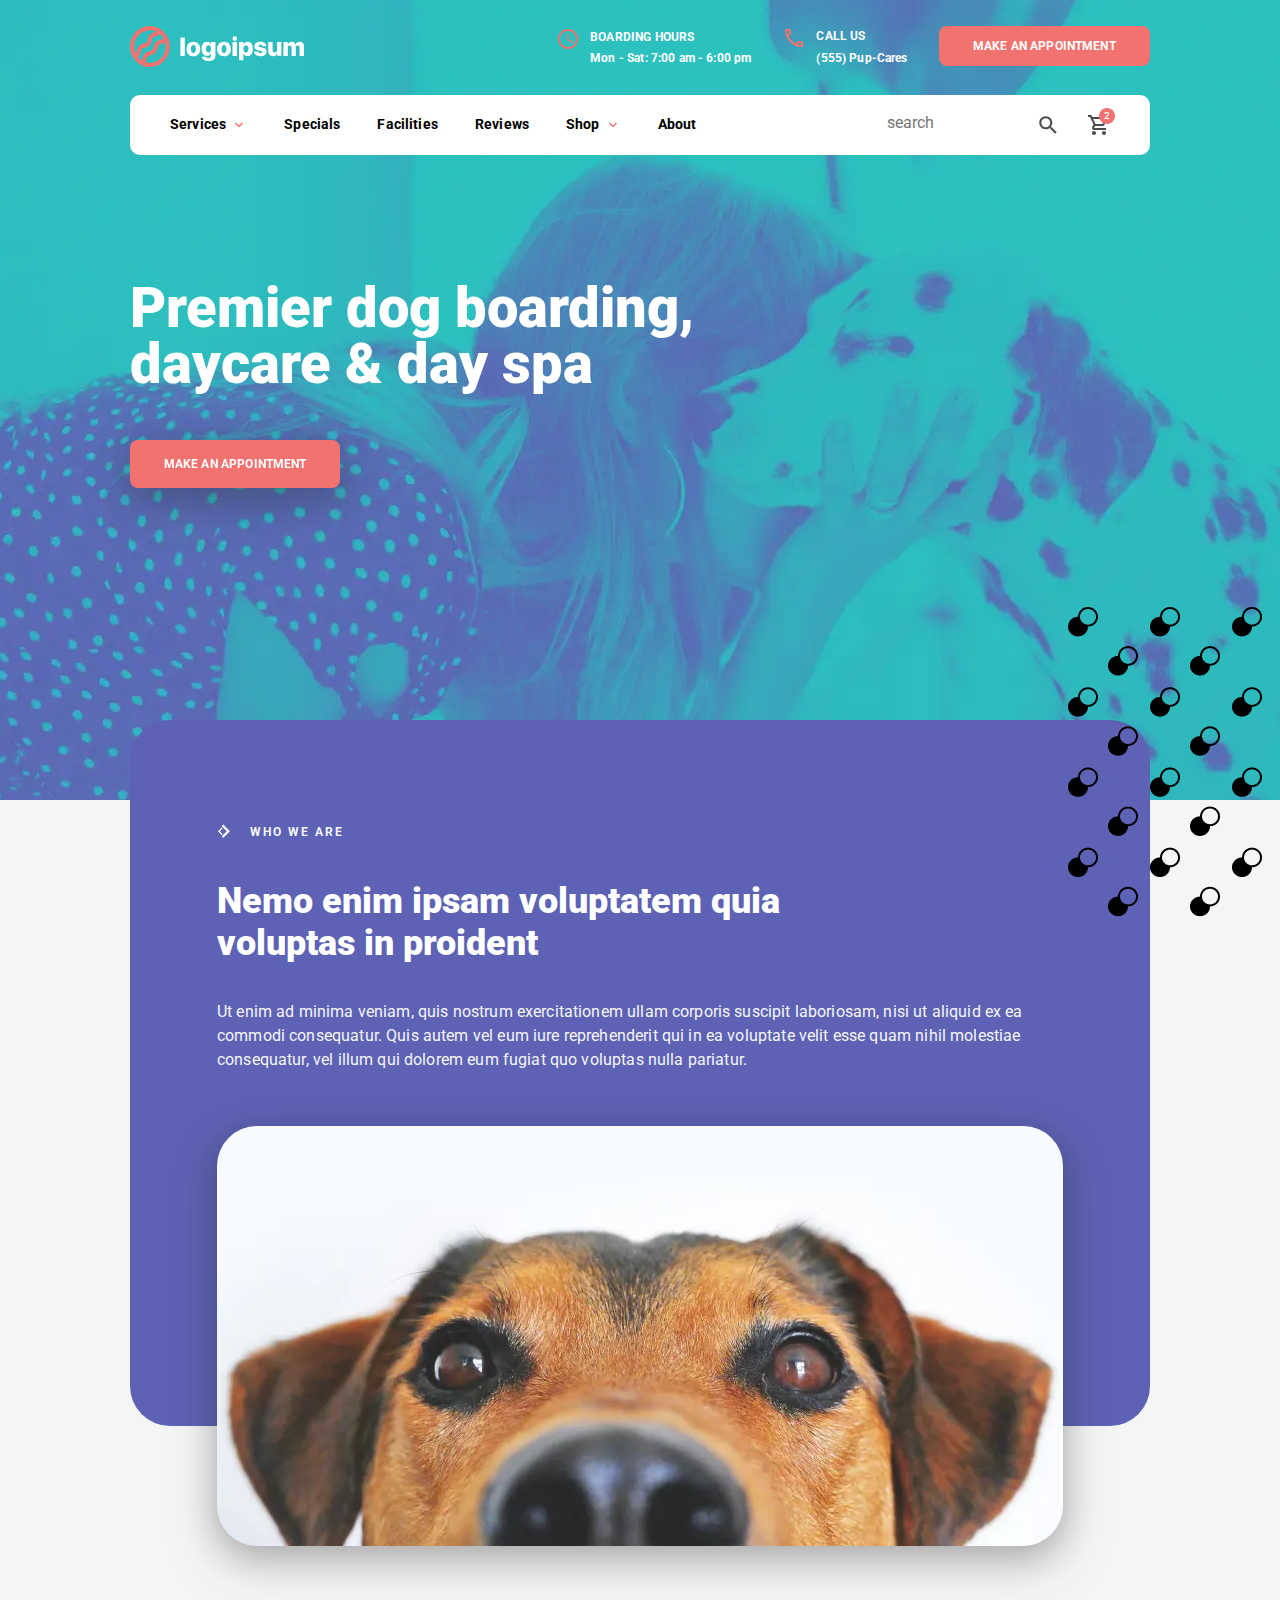
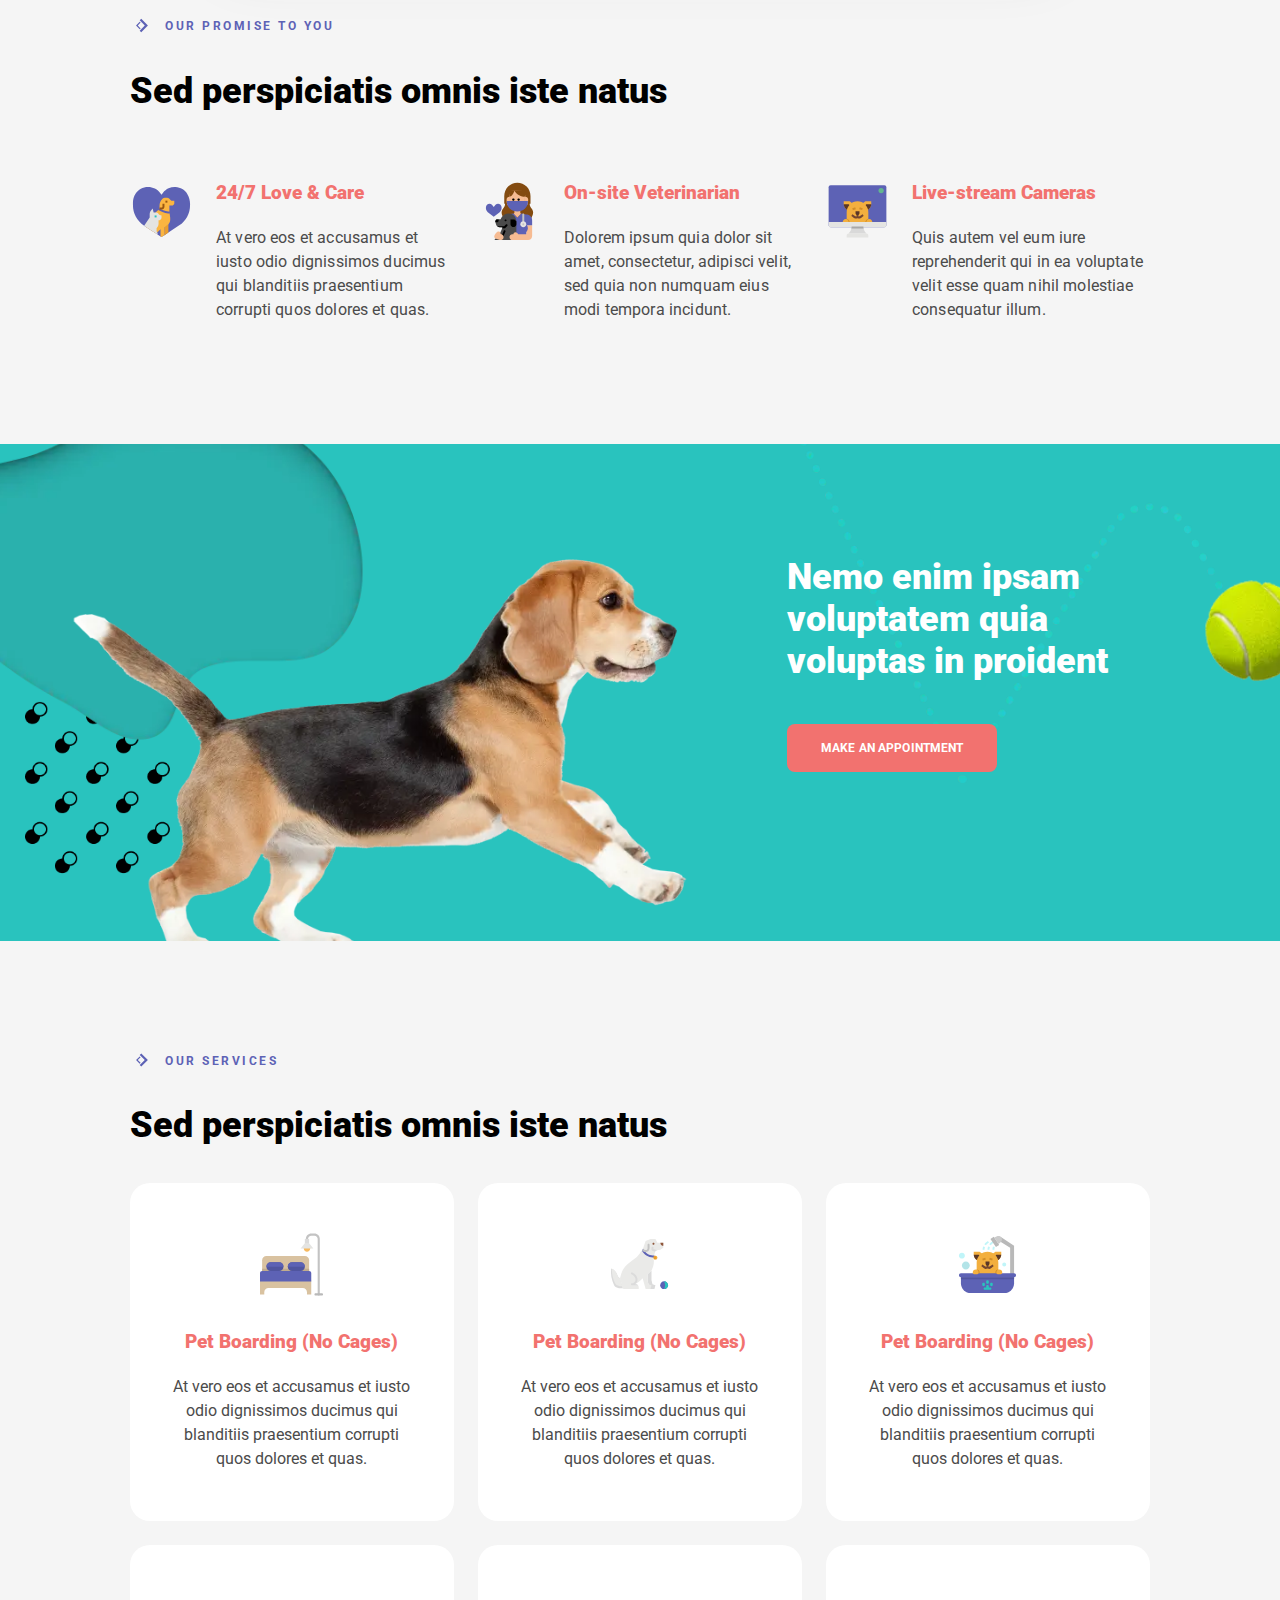
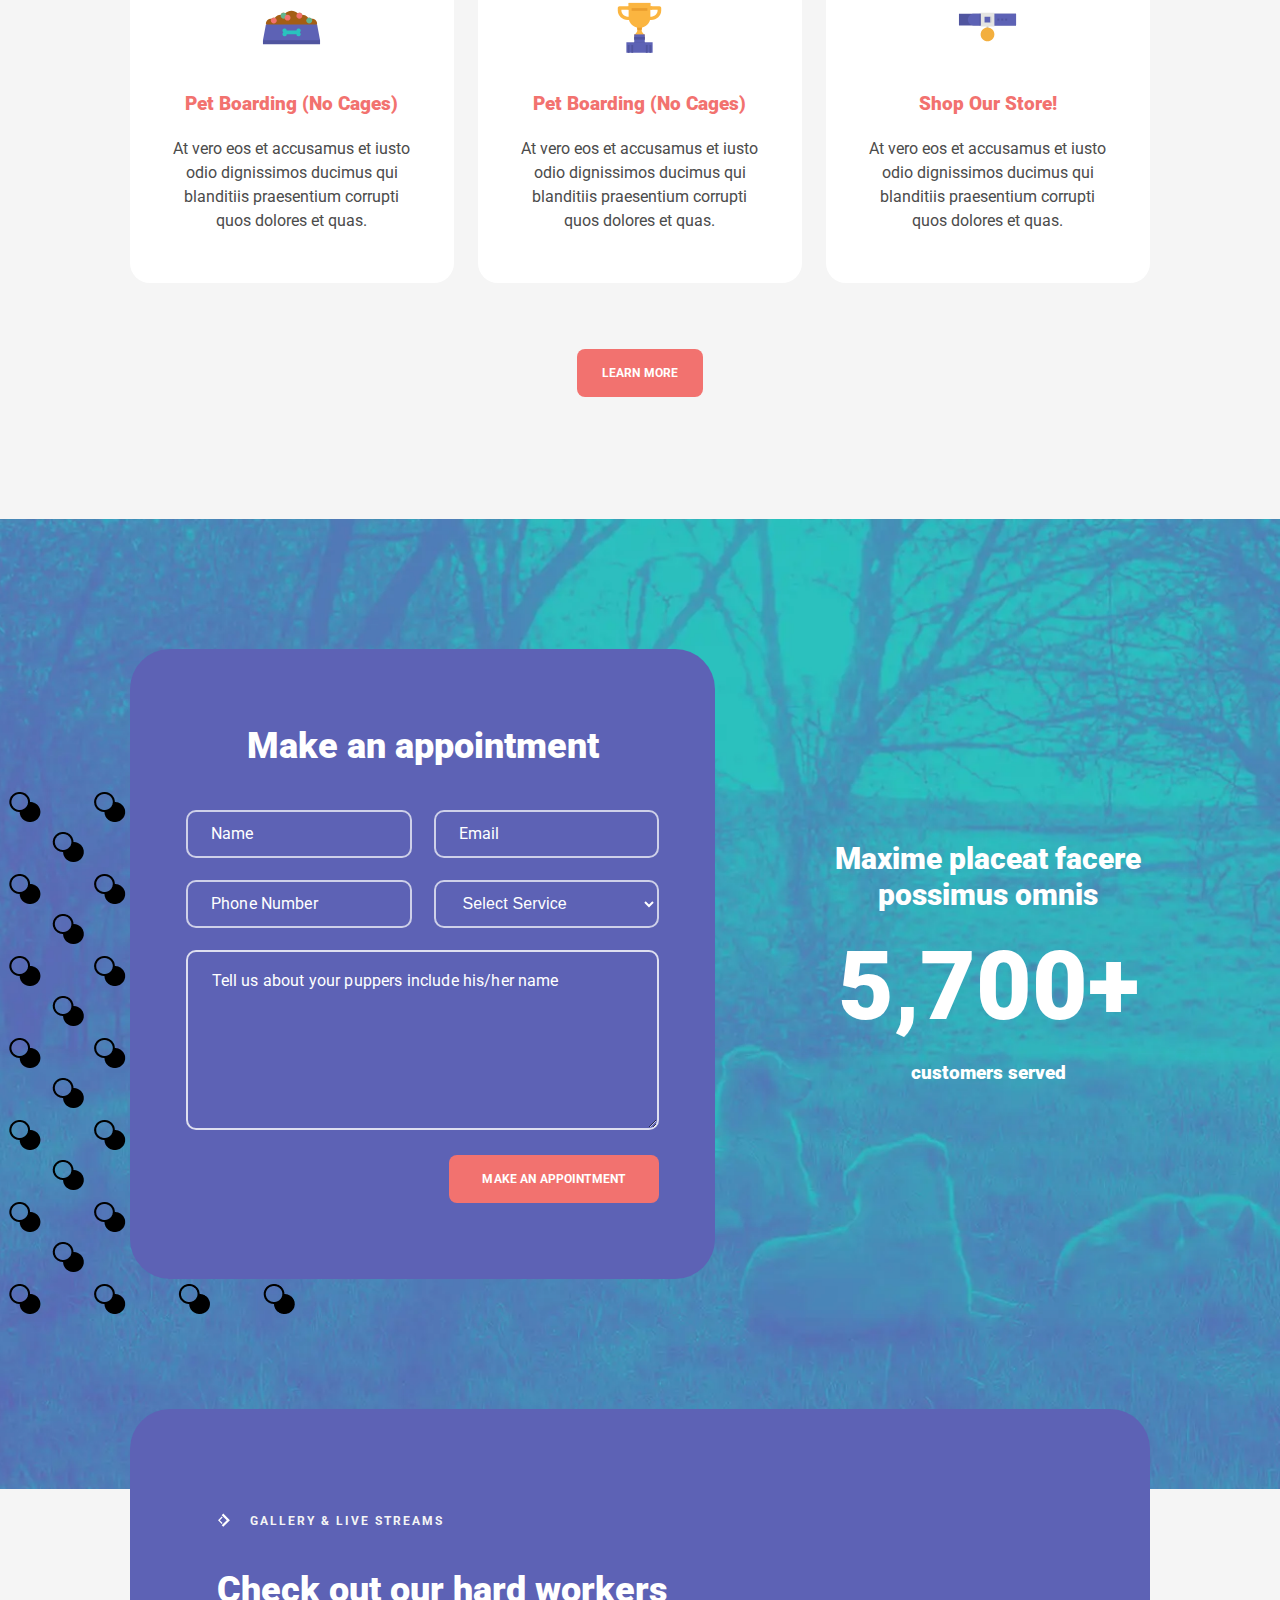
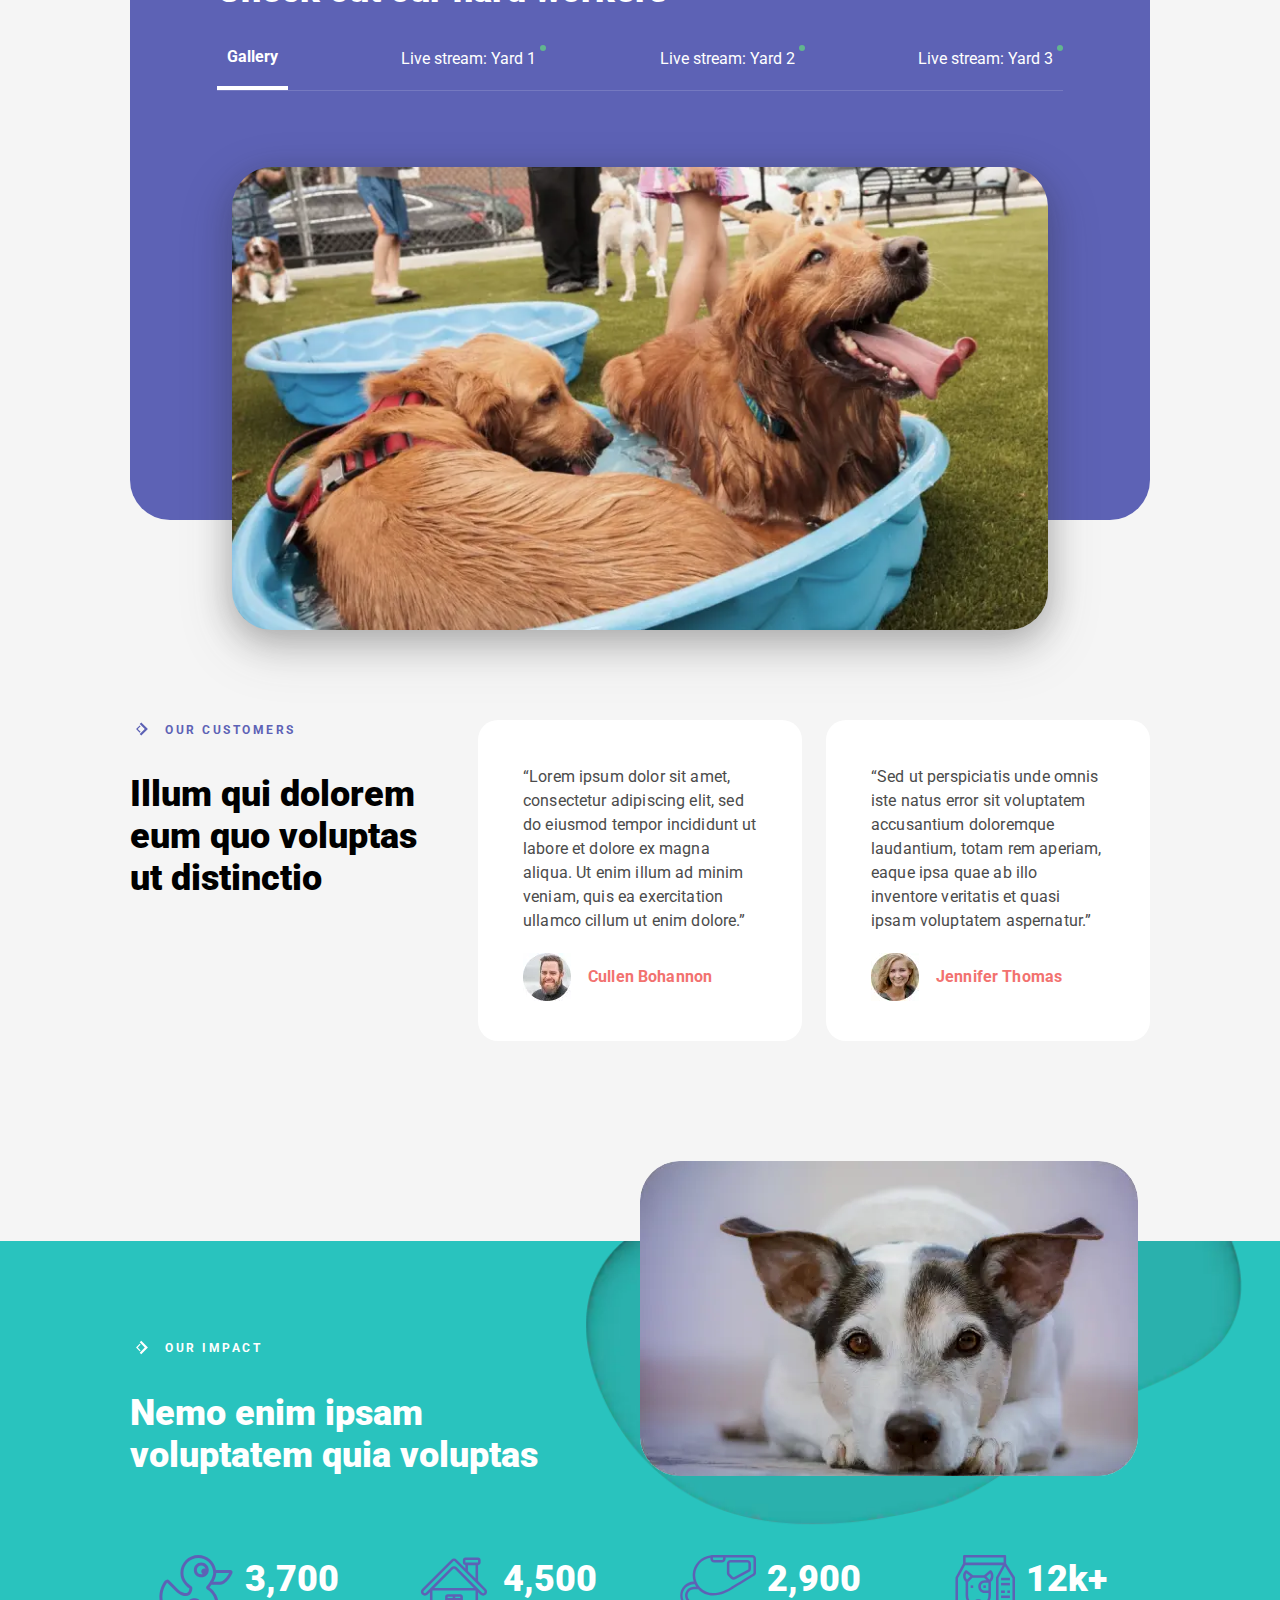
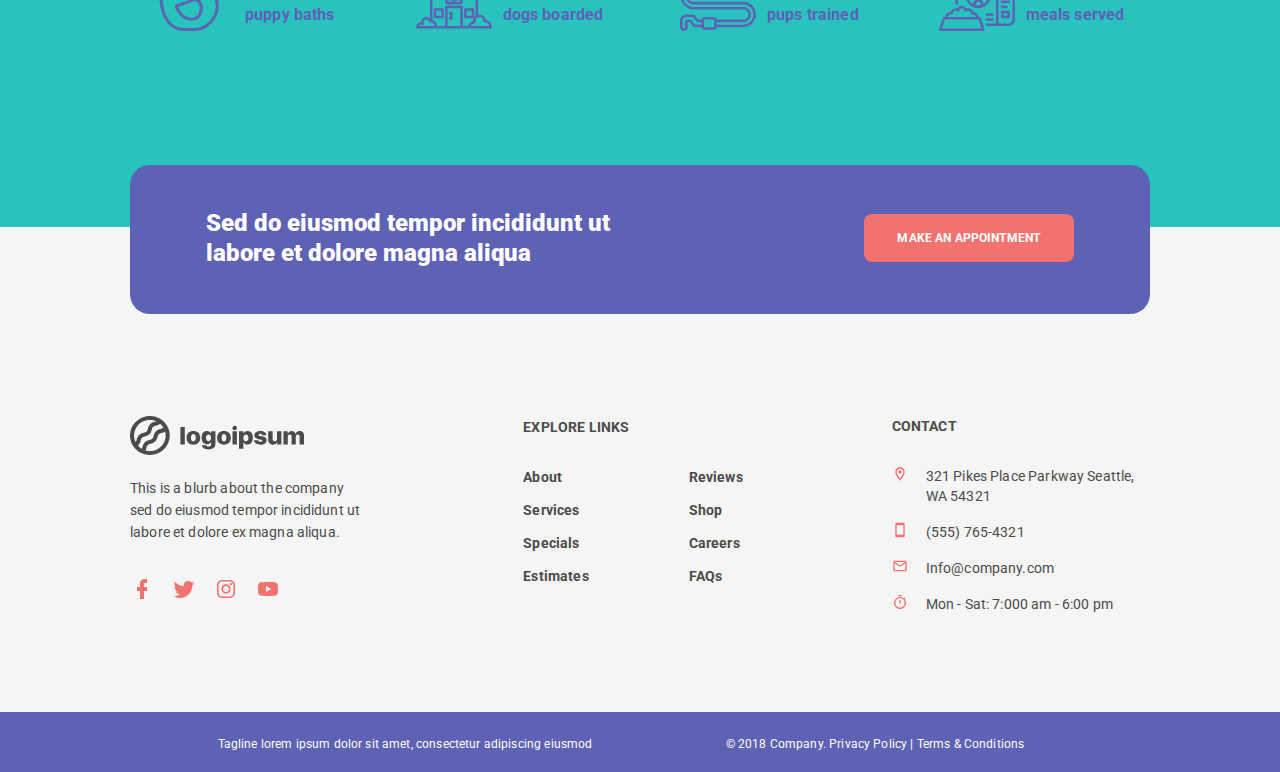
==== commit 82c07e91: "Add files via upload" ====
--- a/home.html
+++ b/home.html
@@ -6,7 +6,7 @@
 	<meta charset="UTF-8">
 	<meta name="format-detection" content="telephone=no">
 	<!-- <style>body{opacity: 0;}</style> -->
-	<link rel="stylesheet" href="css/style.min.css?_v=20211227193658">
+	<link rel="stylesheet" href="css/style.min.css?_v=20211227212324">
 	<link rel="shortcut icon" href="favicon.ico">
 	<!-- <meta name="robots" content="noindex, nofollow"> -->
 	<meta name="viewport" content="width=device-width, initial-scale=1.0">
@@ -262,7 +262,7 @@
 					<div class="appointment__cards">
 						<div class="appointment__left">
 							<div class="side-left">
-								<h3 id="make-apointment" class="side-left__heading">Make an appointment</h3>
+								<h3 class="side-left__heading">Make an appointment</h3>
 								<form action="#" class="side-left__form">
 									<div class="side-left__name">
 										<input autocomplete="off" maxlength="50" required type="text" placeholder="Name" name="name" class="side-left__input">
@@ -303,26 +303,36 @@
 							<h4 class="header-main__subtitle">GALLERY & LIVE STREAMS</h4>
 							<h2 class="header-main__title">Check out our hard workers</h2>
 						</div>
-						<ul class="gallery-body">
-							<li class="gallery-body__item">
-								<a href="#">Gallery</a>
-							</li>
-							<li class="gallery-body__item">
-								<a href="#">Live stream: Yard 1</a>
-								<div class="gallery-body__item-online"></div>
-							</li>
-							<li class="gallery-body__item">
-								<a href="#">Live stream: Yard 2</a>
-								<div class="gallery-body__item-online"></div>
-							</li>
-							<li class="gallery-body__item">
-								<a href="#">Live stream: Yard 3</a>
-								<div class="gallery-body__item-online"></div>
-							</li>
-						</ul>
-						<div class="gallery__image">
-							<picture><source srcset="img/gallery/dogs.webp" type="image/webp"><img src="img/gallery/dogs.jpg" alt="dogs"></picture>
-							<div class="gallery__image-live">Live</div>
+						<div data-tabs class="tabs">
+							<nav data-tabs-titles class="tabs__navigation">
+								<button type="submit" class="tabs__title _tab-active">Gallery</button>
+								<button type="submit" class="tabs__title online-tabs">Live stream: Yard 1
+									<div class="online-tabs__item-online"></div>
+								</button>
+								<button type="submit" class="tabs__title online-tabs">Live stream: Yard 2
+									<div class="online-tabs__item-online"></div>
+								</button>
+								<button type="submit" class="tabs__title online-tabs">Live stream: Yard 3
+									<div class="online-tabs__item-online"></div>
+								</button>
+							</nav>
+							<div data-tabs-body class="tabs__content">
+								<div class="tabs__body">
+									<picture><source srcset="img/gallery/dogs.webp" type="image/webp"><img src="img/gallery/dogs.jpg" alt="dogs"></picture>
+								</div>
+								<div class="tabs__body live-tabs">
+									<picture><source srcset="img/gallery/dog2.webp" type="image/webp"><img src="img/gallery/dog2.jpg" alt="dogs"></picture>
+									<div class="live-tabs__item-live">Live</div>
+								</div>
+								<div class="tabs__body live-tabs">
+									<picture><source srcset="img/gallery/dogs.webp" type="image/webp"><img src="img/gallery/dogs.jpg" alt="dogs"></picture>
+									<div class="live-tabs__item-live">Live</div>
+								</div>
+								<div class="tabs__body live-tabs">
+									<picture><source srcset="img/gallery/dog2.webp" type="image/webp"><img src="img/gallery/dog2.jpg" alt="dogs"></picture>
+									<div class="live-tabs__item-live">Live</div>
+								</div>
+							</div>
 						</div>
 					</div>
 				</div>
@@ -551,7 +561,7 @@
 			</div>
 		</div>
 	</div>
-	<script src="js/app.min.js?_v=20211227193658"></script>
+	<script src="js/app.min.js?_v=20211227212324"></script>
 </body>
 
 </html>--- a/css/style.min.css
+++ b/css/style.min.css
@@ -1 +1 @@
-@charset "UTF-8";@import url(https://fonts.googleapis.com/css?family=Roboto:regular,500,700,900&display=swap);*{padding:0;margin:0;border:0}*,:after,:before{-webkit-box-sizing:border-box;box-sizing:border-box}body,html{height:100%;min-width:320px}body{color:#000;line-height:1;font-family:Roboto,sans-serif;font-size:1rem;-ms-text-size-adjust:100%;-moz-text-size-adjust:100%;-webkit-text-size-adjust:100%;-webkit-font-smoothing:antialiased;-moz-osx-font-smoothing:grayscale}button,input,textarea{font-family:Roboto,sans-serif;font-size:inherit}button{cursor:pointer;color:inherit;background-color:inherit}a{color:inherit}a:link,a:visited{text-decoration:none}a:hover{text-decoration:none}ul li{list-style:none}img{vertical-align:top}h1,h2,h3,h4,h5,h6{font-weight:inherit;font-size:inherit}body{color:#000;background-color:#f5f5f5}.lock body{overflow:hidden;-ms-touch-action:none;touch-action:none}.wrapper{min-height:100%;display:-webkit-box;display:-ms-flexbox;display:flex;-webkit-box-orient:vertical;-webkit-box-direction:normal;-ms-flex-direction:column;flex-direction:column;overflow:hidden}.wrapper>main{-webkit-box-flex:1;-ms-flex:1 1 auto;flex:1 1 auto}.wrapper>*{min-width:0}[class*=__container]{max-width:63.75rem;-webkit-box-sizing:content-box;box-sizing:content-box;margin:0 auto;padding:0 .9375rem}body::after{content:"";background-color:rgba(0,0,0,.5);position:fixed;width:100%;height:100%;top:0;left:0;opacity:0;-webkit-transition:opacity .8s ease 0s;-o-transition:opacity .8s ease 0s;transition:opacity .8s ease 0s;pointer-events:none;z-index:149}body.popup-show::after{opacity:1}.popup{position:fixed;top:0;left:0;bottom:0;right:0;padding:30px 10px;-webkit-transition:visibility .8s ease 0s;-o-transition:visibility .8s ease 0s;transition:visibility .8s ease 0s;visibility:hidden;pointer-events:none}.popup_show{z-index:150;visibility:visible;overflow:auto;pointer-events:auto}.popup_show .popup__content{visibility:visible;-webkit-transform:scale(1);-ms-transform:scale(1);transform:scale(1)}.popup__wrapper{display:-webkit-box;display:-ms-flexbox;display:flex;-webkit-box-orient:vertical;-webkit-box-direction:normal;-ms-flex-direction:column;flex-direction:column;-webkit-box-align:center;-ms-flex-align:center;align-items:center;min-height:100%;-webkit-box-flex:1;-ms-flex:1 1 auto;flex:1 1 auto;width:100%;display:flex;-webkit-box-pack:center;-ms-flex-pack:center;justify-content:center;align-items:center}.popup__content{color:#fff;border:1px solid #fff;visibility:hidden;-webkit-transform:scale(0);-ms-transform:scale(0);transform:scale(0);-webkit-transition:-webkit-transform .3s ease 0s;transition:-webkit-transform .3s ease 0s;-o-transition:transform .3s ease 0s;transition:transform .3s ease 0s;transition:transform .3s ease 0s,-webkit-transform .3s ease 0s;background-color:#5d62b5;padding:20px;width:100%;max-width:600px;border-radius:20px}.lock .popup__content{visibility:visible}[class*=-ibg]{position:relative}[class*=-ibg] img{position:absolute;width:100%;height:100%;top:0;left:0;-o-object-fit:cover;object-fit:cover}[class*=-ibg_contain] img{-o-object-fit:contain;object-fit:contain}.header{position:absolute;width:100%}.header__background-burger{display:none}.content-top{display:-webkit-box;display:-ms-flexbox;display:flex;-ms-flex-wrap:wrap;flex-wrap:wrap}.content-top:not(:last-child){margin:0 0 28px 0}.content-top__logo{margin:0 10px 0 0;-ms-flex-item-align:end;align-self:flex-end}.content-top__link-burger{display:none}.content-top__block{font-weight:700;font-size:.75rem;line-height:1.83;letter-spacing:.15px;color:#fff;display:-webkit-box;display:-ms-flexbox;display:flex;-webkit-column-gap:10px;-moz-column-gap:10px;column-gap:10px;max-height:40px}.content-top__block:not(:last-child){margin:0 31px 0 0}.time-boarding{-ms-flex-item-align:center;-ms-grid-row-align:center;align-self:center}.time-boarding__title{text-transform:uppercase}.call-us{-ms-flex-item-align:start;align-self:flex-start}.call-us__title{text-transform:uppercase}.button{display:-webkit-inline-box;display:-ms-inline-flexbox;display:inline-flex;-webkit-box-align:center;-ms-flex-align:center;align-items:center;text-align:center;font-weight:700;font-size:.75rem;line-height:2;letter-spacing:.009375rem;text-transform:uppercase;color:#fff;background:#f2726f;border-radius:8px;cursor:pointer;max-height:40px;padding:.5625rem 2.140625rem}.nav-header{background-color:#fff;border-radius:10px}.nav-header__body{display:-webkit-box;display:-ms-flexbox;display:flex}.body-list{display:-webkit-box;display:-ms-flexbox;display:flex;-webkit-box-flex:1;-ms-flex:1 0 auto;flex:1 0 auto}.body-list__items{display:-webkit-box;display:-ms-flexbox;display:flex;-webkit-box-align:center;-ms-flex-align:center;align-items:center}.body-items__item{font-weight:700;font-size:14px;line-height:1.57;text-align:center;letter-spacing:.15px}.body-items__item_arrow{display:-webkit-box;display:-ms-flexbox;display:flex;-webkit-column-gap:5px;-moz-column-gap:5px;column-gap:5px}.body-icons{position:relative}.body-icons input{display:none}.body-icons__icon{position:relative}.body-icons__counter{position:absolute;width:16px;height:16px;border-radius:50%;background-color:#f2726f;font-weight:500;font-size:10px;line-height:160%;text-align:center;letter-spacing:.15px;color:#fff;bottom:8px;left:13px}.header__menu{position:fixed;z-index:250;top:23px;left:20px}.menu__body{display:-webkit-box;display:-ms-flexbox;display:flex;-webkit-box-orient:vertical;-webkit-box-direction:normal;-ms-flex-direction:column;flex-direction:column;-webkit-box-align:center;-ms-flex-align:center;align-items:center}.menu__list{font-size:2rem;line-height:150%;display:-webkit-box;display:-ms-flexbox;display:flex;-webkit-box-orient:vertical;-webkit-box-direction:normal;-ms-flex-direction:column;flex-direction:column;-webkit-box-align:center;-ms-flex-align:center;align-items:center;text-align:center;-webkit-box-pack:center;-ms-flex-pack:center;justify-content:center;font-weight:700;color:#000}.menu__item{border-bottom:2px solid #f2726f}.menu__link:hover{color:#f2726f}.icon-menu{display:none}.footer__body{display:-webkit-box;display:-ms-flexbox;display:flex;-ms-flex-wrap:wrap;flex-wrap:wrap;-webkit-box-pack:center;-ms-flex-pack:center;justify-content:center;row-gap:12px;margin:0 -5px}.footer__item{-webkit-box-flex:1;-ms-flex:1 1 33.333%;flex:1 1 33.333%;padding:0 5px}.item-left{display:-webkit-box;display:-ms-flexbox;display:flex;-webkit-box-orient:vertical;-webkit-box-direction:normal;-ms-flex-direction:column;flex-direction:column}.item-left__text{font-size:.875rem;line-height:1.57;letter-spacing:.15px;max-width:235px;color:#4b4b4b}.item-left__social{display:-webkit-box;display:-ms-flexbox;display:flex}.item-middle__title{font-weight:700;font-size:.875rem;line-height:22px;letter-spacing:.15px;color:#4b4b4b}.item-middle__list{display:-webkit-box;display:-ms-flexbox;display:flex;font-weight:700;font-size:.875rem;line-height:22px;letter-spacing:.15px;color:#4b4b4b}.footer-list{display:-webkit-box;display:-ms-flexbox;display:flex;-webkit-box-orient:vertical;-webkit-box-direction:normal;-ms-flex-direction:column;flex-direction:column}.item-right__title{font-weight:700;font-size:.875rem;line-height:1.57;letter-spacing:.15px;color:#4b4b4b}.item-right__contacts{display:-webkit-box;display:-ms-flexbox;display:flex;-webkit-box-orient:vertical;-webkit-box-direction:normal;-ms-flex-direction:column;flex-direction:column}.contact-right{display:-webkit-box;display:-ms-flexbox;display:flex;-webkit-box-align:start;-ms-flex-align:start;align-items:flex-start;font-size:.875rem;line-height:1.43;letter-spacing:.15px;color:#4b4b4b}.contact-right_flex{display:-webkit-box;display:-ms-flexbox;display:flex}.contact-right__image{width:16px;height:16px}.copyright-block{display:-webkit-box;display:-ms-flexbox;display:flex;-webkit-box-pack:justify;-ms-flex-pack:justify;justify-content:space-between;-webkit-box-align:center;-ms-flex-align:center;align-items:center;background-color:#5d62b5;margin:0 -10px}.copyright-block__text{-webkit-box-flex:0;-ms-flex:0 1 527px;flex:0 1 527px;padding:0 10px;font-size:.75rem;line-height:1.5;letter-spacing:.15px;color:#fff;text-align:center}.no-webp .main-doggy{background:url(../img/mainpage/background.jpg) 100%/cover no-repeat}.main-doggy{padding:280px 0 312px 0}.main-doggy__title{max-width:583px;font-weight:900;line-height:1;color:#fff}.main-doggy__button{max-height:48px;padding:.75rem 2.109375rem;-webkit-filter:drop-shadow(0 8px 16px rgba(38, 38, 38, .24)) drop-shadow(0 16px 24px rgba(38, 38, 38, .2));filter:drop-shadow(0 8px 16px rgba(38, 38, 38, .24)) drop-shadow(0 16px 24px rgba(38, 38, 38, .2))}.who-we-are{-webkit-transform:translate(0,-80px);-ms-transform:translate(0,-80px);transform:translate(0,-80px)}.who-we-are__content{position:relative;padding:100px 87px 0 87px;background-color:#5d62b5;border-radius:40px}.who-we-are__image{max-width:846px}.who-we-are__image img{border-radius:40px;width:100%;-webkit-filter:drop-shadow(0 8px 16px rgba(38, 38, 38, .24)) drop-shadow(0 16px 24px rgba(38, 38, 38, .2));filter:drop-shadow(0 8px 16px rgba(38, 38, 38, .24)) drop-shadow(0 16px 24px rgba(38, 38, 38, .2))}.header-main{max-width:583px}.header-main__subtitle{background:url(../img/who-we-are/icon-white.svg) -5px -2px no-repeat;font-weight:700;font-size:.75rem;line-height:2;letter-spacing:2px;text-transform:uppercase;color:#f5f5f5}.header-main__title{font-weight:900;line-height:1.17;color:#fff}.header-main__text{font-size:1rem;line-height:1.5;letter-spacing:.15px;color:#f5f5f5}.titles__label{background:url(../img/our-promise/logo1.svg) 0 -4px no-repeat;font-weight:700;font-size:.75rem;line-height:1.7;letter-spacing:2.5px;text-transform:uppercase;color:#5d62b5}.titles__label_white{background:url(../img/logo.svg) 0 -4px no-repeat;color:#fff}.titles__title{font-weight:900;line-height:1.17}.titles__title_white{color:#fff}.promise__cards{display:-webkit-box;display:-ms-flexbox;display:flex;-ms-flex-wrap:wrap;flex-wrap:wrap;margin:0 -12px}.promise__card{-webkit-box-flex:1;-ms-flex:1 1 33.333%;flex:1 1 33.333%;padding:0 12px}.card-promise{display:-webkit-box;display:-ms-flexbox;display:flex;-webkit-box-align:start;-ms-flex-align:start;align-items:flex-start;-webkit-column-gap:23px;-moz-column-gap:23px;column-gap:23px}.card-promise__icon{-webkit-box-flex:0;-ms-flex:0 0 63px;flex:0 0 63px}.card-promise__title{font-weight:900;line-height:1.37;color:#f2726f}.card-promise__text{font-size:1rem;line-height:1.5;letter-spacing:.15px;color:#4b4b4b}.dog{background-color:#29c3be;overflow:hidden}.dog__body{display:-webkit-box;display:-ms-flexbox;display:flex}.dog__decor{position:relative;width:46.5rem}.no-webp .dog__decor::before{background:url(../img/dog/decor.png) 0 0/100% no-repeat}.dog__decor::before{content:"";width:150px;height:317px;position:absolute;top:40%;left:-16%}.no-webp .dog__decor::after{background:url(../img/dog/blob.png) 0 0/100% no-repeat}.dog__decor::after{content:"";width:473px;height:349px;position:absolute;bottom:15%;left:-35%}.dog__decor img{width:100%;vertical-align:bottom;position:absolute;z-index:5;top:-5%;left:-75px}.dog__content{position:relative}.no-webp .dog__content::before{background:url(../img/dog/line.png) 0 0/100% no-repeat}.dog__content::before{content:"";width:145%;height:200%;position:absolute;top:-115px;left:-75px;z-index:0}.no-webp .dog__content::after{background:url(../img/dog/ball.png) 0 0/100% no-repeat}.dog__content::after{content:"";width:150px;height:150px;position:absolute;top:0;right:-180px}.content-dog__title{font-weight:900;line-height:1.17;color:#fff;max-width:411px;position:relative;z-index:70}.content-dog__title:not(:last-child){margin:0 0 42px 0}.content-dog__button{position:relative;-ms-flex-item-align:center;-ms-grid-row-align:center;align-self:center;z-index:70;max-height:48px;padding:.75rem 2.109375rem}.our-services__body{display:-webkit-box;display:-ms-flexbox;display:flex;-webkit-box-orient:vertical;-webkit-box-direction:normal;-ms-flex-direction:column;flex-direction:column}.our-services__cards{display:-webkit-box;display:-ms-flexbox;display:flex;-ms-flex-wrap:wrap;flex-wrap:wrap;margin:0 -12px}.our-services__button{-ms-flex-item-align:center;-ms-grid-row-align:center;align-self:center;max-height:48px;padding:.75rem 1.526875rem}.our-services__button:hover{-webkit-filter:drop-shadow(0 8px 16px rgba(38, 38, 38, .24)) drop-shadow(0 16px 24px rgba(38, 38, 38, .2));filter:drop-shadow(0 8px 16px rgba(38, 38, 38, .24)) drop-shadow(0 16px 24px rgba(38, 38, 38, .2));-webkit-transform:scale(1.02);-ms-transform:scale(1.02);transform:scale(1.02)}.card-services{-webkit-box-flex:1;-ms-flex:1 1 100%;flex:1 1 100%}.card-services__body{display:-webkit-box;display:-ms-flexbox;display:flex;-webkit-box-orient:vertical;-webkit-box-direction:normal;-ms-flex-direction:column;flex-direction:column;-webkit-box-align:center;-ms-flex-align:center;align-items:center;text-align:center;background-color:#fff;border-radius:20px;height:100%}.card-services__image{display:-webkit-box;display:-ms-flexbox;display:flex;-webkit-box-align:start;-ms-flex-align:start;align-items:flex-start;width:63px;height:63px}.card-services__image img{width:100%}.card-services__title{font-weight:900;line-height:26px;text-align:center;color:#f2726f}.card-services__text{font-size:16px;line-height:1.5;color:#4b4b4b}.no-webp .appointment{background:url(../img/appointment/appointment-bg.jpg) 100%/cover no-repeat}.appointment{color:#fff}.appointment__cards{display:-webkit-box;display:-ms-flexbox;display:flex}.appointment__left{-webkit-box-flex:1;-ms-flex:1 1 585px;flex:1 1 585px;position:relative}.appointment__right{-webkit-box-flex:1;-ms-flex:1 1 324px;flex:1 1 324px}.side-left{position:relative;background-color:#5d62b5;display:-webkit-box;display:-ms-flexbox;display:flex;-webkit-box-orient:vertical;-webkit-box-direction:normal;-ms-flex-direction:column;flex-direction:column}.side-left__heading{font-weight:900;line-height:1.17;text-align:center}.side-left__form{display:-ms-grid;display:grid;-ms-grid-columns:1fr 1fr;grid-template-columns:1fr 1fr;width:100%}.side-left__input{background:#5d62b5;outline:rgba(255,255,255,.8);height:48px;border:2px solid rgba(255,255,255,.7);border-radius:10px;width:100%;line-height:1.5;letter-spacing:.15px;color:#fff}.side-left__input::-webkit-input-placeholder{color:#fff}.side-left__input::-moz-placeholder{color:#fff}.side-left__input:-ms-input-placeholder{color:#fff}.side-left__input::-ms-input-placeholder{color:#fff}.side-left__input::placeholder{color:#fff}.side-left__input:focus{background:#5d62b5;-webkit-box-shadow:0 -8px 8px 27px rgba(2,2,2,.2) inset;box-shadow:0 -8px 8px 27px rgba(2,2,2,.2) inset}.side-left__option{line-height:1.5;letter-spacing:.15px;color:#fff}.side-left__area{-ms-grid-column-span:2;grid-column:span 2}.side-left__textarea{line-height:1.5;letter-spacing:.15px;color:#fff;background:#5d62b5;outline:rgba(255,255,255,.8);border:2px solid rgba(255,255,255,.8);border-radius:10px;width:100%;height:180px;padding:17px 23.58px}.side-left__textarea::-webkit-input-placeholder{color:#fff}.side-left__textarea::-moz-placeholder{color:#fff}.side-left__textarea:-ms-input-placeholder{color:#fff}.side-left__textarea::-ms-input-placeholder{color:#fff}.side-left__textarea::placeholder{color:#fff}.side-left__textarea:focus{background:#5d62b5;-webkit-box-shadow:0 0 100px 28px rgba(0,0,0,.07) inset;box-shadow:0 0 100px 28px rgba(0,0,0,.07) inset}.side-left__button{max-height:48px;padding:.75rem 2.109375rem;-webkit-transition:-webkit-transform .3s ease 0s;transition:-webkit-transform .3s ease 0s;-o-transition:transform .3s ease 0s;transition:transform .3s ease 0s;transition:transform .3s ease 0s,-webkit-transform .3s ease 0s;justify-self:flex-end;-ms-grid-column-span:2;grid-column:span 2}.side-right{-ms-flex-item-align:center;-ms-grid-row-align:center;align-self:center}.side-right__heading{font-weight:900;line-height:1.2;text-align:center}.side-right__counter{font-weight:900;line-height:.58;text-align:center}.side-right__text{font-weight:900;line-height:1.37;text-align:center}.gallery{-webkit-transform:translate(0,-80px);-ms-transform:translate(0,-80px);transform:translate(0,-80px)}.gallery__content{background-color:#5d62b5;border-radius:40px}.gallery .gallery-body{display:-webkit-box;display:-ms-flexbox;display:flex;-webkit-column-gap:5px;-moz-column-gap:5px;column-gap:5px;border-bottom:1px solid rgba(255,255,255,.15);padding:0 20px 0}.gallery .gallery-body__item{position:relative;-webkit-box-flex:1;-ms-flex:1 1 25%;flex:1 1 25%;line-height:1.5;text-align:center;letter-spacing:.15px;color:#fff;padding-bottom:15px;border-bottom:4px solid transparent}.gallery .gallery-body__item-online{position:absolute;width:6px;height:6px;border-radius:50%;background-color:#62b58f;bottom:90%;right:5%}.gallery__image{max-width:846px;position:relative}.gallery__image img{border-radius:40px;width:100%;-webkit-filter:drop-shadow(0 8px 16px rgba(38, 38, 38, .24)) drop-shadow(0 16px 24px rgba(38, 38, 38, .2));filter:drop-shadow(0 8px 16px rgba(38, 38, 38, .24)) drop-shadow(0 16px 24px rgba(38, 38, 38, .2))}.gallery__image-live{position:absolute;width:4.25rem;height:1.875rem;border-radius:50px;background-color:#62b58f;font-weight:500;font-size:1rem;line-height:1.7;text-align:center;letter-spacing:.15px;color:#fff;top:5%;right:3%}.our-customers__items{display:-webkit-box;display:-ms-flexbox;display:flex;-ms-flex-wrap:wrap;flex-wrap:wrap;margin:0 -12px}.our-customers__item{padding:0 12px}.item-body{background-color:#fff;border-radius:20px;height:100%;-webkit-transition:-webkit-transform .3s ease 0s;transition:-webkit-transform .3s ease 0s;-o-transition:transform .3s ease 0s;transition:transform .3s ease 0s;transition:transform .3s ease 0s,-webkit-transform .3s ease 0s}.item-body__text{font-size:1rem;line-height:1.5;letter-spacing:.15px;color:#4b4b4b}.item-body__text:not(:last-child){margin:0 0 20px 0}.item-body__customer{display:-webkit-box;display:-ms-flexbox;display:flex;-webkit-box-align:center;-ms-flex-align:center;align-items:center}.item-body__image{margin:0 17px 0 0}.item-body__name{font-weight:700;font-size:1rem;line-height:1.5;letter-spacing:.15px;color:#f2726f}.impact{background-color:#29c3be}.impact__body{display:-webkit-box;display:-ms-flexbox;display:flex;margin:0 -15px;position:relative}.impact__content{padding:20px 15px 0 15px;-webkit-box-flex:1;-ms-flex:1 1 100%;flex:1 1 100%}.impact__header{max-width:420px}.impact__image{margin:-7.61% 0 0 0;-webkit-box-flex:0;-ms-flex:0 1 50%;flex:0 1 50%}.impact__image img{max-width:100%;border-radius:40px}.impact__cards{display:-webkit-box;display:-ms-flexbox;display:flex;-ms-flex-wrap:wrap;flex-wrap:wrap;-webkit-box-align:start;-ms-flex-align:start;align-items:flex-start}.impact__card{-webkit-box-flex:0;-ms-flex:0 1 50%;flex:0 1 50%}.card-impact{display:-webkit-box;display:-ms-flexbox;display:flex;-webkit-box-pack:center;-ms-flex-pack:center;justify-content:center}.card-impact__image{-webkit-box-flex:0;-ms-flex:0 0 76px;flex:0 0 76px}.card-impact__body{-ms-flex-item-align:center;-ms-grid-row-align:center;align-self:center}.card-impact__value{color:#fff;font-weight:900;line-height:1.17}.card-impact__value:not(:last-child){margin:0 0 3px 0}.card-impact__text{font-weight:700;line-height:1.5;letter-spacing:.15px;color:#5d62b5}.titles__label_white{background:url(../img/our-impact/logo.svg) 0 -4px no-repeat;color:#fff}.block{-webkit-transform:translate(0,-62px);-ms-transform:translate(0,-62px);transform:translate(0,-62px)}.block__content{background-color:#5d62b5;border-radius:20px;display:-ms-grid;display:grid;row-gap:24px}.block__title{font-weight:900;line-height:1.25;color:#fff}.block__button{justify-self:flex-end;-ms-flex-item-align:center;-ms-grid-row-align:center;align-self:center;max-height:48px;padding:.75rem 2.109375rem;-webkit-transition:-webkit-transform .3s ease 0s;transition:-webkit-transform .3s ease 0s;-o-transition:transform .3s ease 0s;transition:transform .3s ease 0s;transition:transform .3s ease 0s,-webkit-transform .3s ease 0s}@media (min-width:29.99875em){.card-services{-webkit-box-flex:1;-ms-flex:1 1 50%;flex:1 1 50%;padding:0 12px}}@media (min-width:47.99875em){.content-top__logo{-webkit-box-flex:1;-ms-flex:1 1 auto;flex:1 1 auto}.menu{display:none}.our-customers__item{-webkit-box-flex:1;-ms-flex:1 1 33.333%;flex:1 1 33.333%}.impact__container{position:relative}.no-webp .impact__container::before{background:url(../img/our-impact/impblob.png) 0 0/100% no-repeat}.impact__container::before{content:"";position:absolute;top:0;right:50%;-webkit-transform:translate(88%,0);-ms-transform:translate(88%,0);transform:translate(88%,0);width:68%;height:100%;z-index:0}.impact__content{-webkit-box-flex:1;-ms-flex:1 1 50%;flex:1 1 50%;-ms-flex-item-align:end;align-self:flex-end}.impact__card{-webkit-box-flex:0;-ms-flex:0 1 25%;flex:0 1 25%}.card-impact{-webkit-box-align:start;-ms-flex-align:start;align-items:flex-start}.block__content{-ms-grid-columns:1fr 1fr;grid-template-columns:1fr 1fr}}@media (min-width:61.99875em){.body-icons input{max-width:150px;padding:0 5px;display:inline-block}.body-icons input:focus{outline:2px solid #f2726f;border-radius:3px}.no-webp .who-we-are__content::before{background:url(../img/who-we-are/decor.png) no-repeat}.who-we-are__content::before{content:"";width:201px;height:317px;position:absolute;top:-16%;left:92%}.dog__body{-webkit-box-pack:end;-ms-flex-pack:end;justify-content:flex-end}.card-services{-webkit-box-flex:1;-ms-flex:1 1 33.333%;flex:1 1 33.333%;padding:0 12px}.no-webp .appointment__left::before{background:url(../img/appointment/cyrcle.png) no-repeat}.appointment__left::before{content:"";width:566px;height:530px;position:absolute;top:22%;right:31%}}@media (min-width:65.625em){.header__content{padding-top:1.625rem}.content-top{row-gap:2.25rem}.nav-header{padding-top:1.125rem}.nav-header{padding-bottom:1.125rem}.nav-header{padding-left:2.5rem}.nav-header{padding-right:2.5rem}.body-list__items{-webkit-column-gap:2.3125rem;-moz-column-gap:2.3125rem;column-gap:2.3125rem}.body-icons__icon:not(:last-child){margin-right:1.375rem}.menu__list{padding-top:9.375rem}.menu__list{row-gap:2.1875rem}.footer{padding-top:2.5rem}.item-left__link:not(:last-child){margin-bottom:1.4375rem}.item-left__text:not(:last-child){margin-bottom:2.0625rem}.item-left__social{-webkit-column-gap:1.125rem;-moz-column-gap:1.125rem;column-gap:1.125rem}.item-middle{padding-left:3.125rem}.item-middle__title:not(:last-child){margin-bottom:1.75rem}.item-middle__list{-webkit-column-gap:6.25rem;-moz-column-gap:6.25rem;column-gap:6.25rem}.footer-list__item:not(:last-child){margin-bottom:.6875rem}.item-right{padding-left:4.6875rem}.item-right__title:not(:last-child){margin-bottom:1.75rem}.contact-right{row-gap:1rem}.contact-right__image{margin-right:1.125rem}.footer__copyright{padding-top:6.125rem}.copyright-block{padding-top:1.4375rem}.copyright-block{padding-right:11.25rem}.copyright-block{padding-left:11.25rem}.copyright-block{padding-bottom:1.1875rem}.main-doggy{padding-top:17.5rem}.main-doggy{padding-bottom:19.5rem}.main-doggy__title{font-size:3.5rem}.main-doggy__title:not(:last-child){margin-bottom:3rem}.who-we-are__content{padding-top:6.25rem}.who-we-are__content{padding-right:5.4375rem}.who-we-are__content{padding-left:5.4375rem}.who-we-are__image img{margin-bottom:-7.5rem}.header-main:not(:last-child){margin-bottom:2.25rem}.header-main__subtitle{padding-left:2.0625rem}.header-main__subtitle:not(:last-child){margin-bottom:2.25rem}.header-main__title{font-size:2.25rem}.header-main__text:not(:last-child){margin-bottom:3.375rem}.promise{padding-top:6.875rem}.promise{padding-bottom:7.625rem}.promise__header{margin-bottom:4.25rem}.titles :not(:last-child){margin-bottom:2.0625rem}.titles__label{padding-left:2.1875rem}.titles__title{font-size:2.25rem}.promise__cards{row-gap:1.5rem}.card-promise__title{font-size:1.1875rem}.card-promise__title:not(:last-child){margin-bottom:1.25rem}.dog{margin-bottom:6.875rem}.dog{padding-top:7rem}.dog{padding-bottom:10.5625rem}.content-dog__title{font-size:2.25rem}.our-services{margin-bottom:7.625rem}.our-services__header:not(:last-child){margin-bottom:2.25rem}.our-services__cards{row-gap:1.5rem}.our-services__cards:not(:last-child){margin-bottom:4.125rem}.card-services__body{padding-top:3.125rem}.card-services__body{padding-right:2.75rem}.card-services__body{padding-left:2.6875rem}.card-services__body{padding-bottom:3.125rem}.card-services__image:not(:last-child){margin-bottom:2.0625rem}.card-services__title{font-size:1.1875rem}.card-services__title:not(:last-child){margin-bottom:1.25rem}.appointment{padding-top:8.125rem}.appointment{padding-bottom:13.125rem}.appointment__cards{-webkit-column-gap:6.9375rem;-moz-column-gap:6.9375rem;column-gap:6.9375rem}.side-left{padding-top:4.75rem}.side-left{padding-right:3.5rem}.side-left{padding-left:3.5rem}.side-left{padding-bottom:4.75rem}.side-left{border-radius:2.5rem}.side-left__heading{font-size:2.25rem}.side-left__heading:not(:last-child){margin-bottom:2.6875rem}.side-left__form{gap:1.375rem}.side-left__input{font-size:1rem}.side-left__input{padding-left:1.4375rem}.side-left__input{padding-right:1.4375rem}.side-left__textarea{font-size:1rem}.side-right__heading{font-size:1.875rem}.side-right__heading:not(:last-child){margin-bottom:2.875rem}.side-right__counter{font-size:6rem}.side-right__counter:not(:last-child){margin-bottom:2.875rem}.side-right__text{font-size:1.1875rem}.side-right__text:not(:last-child){margin-bottom:2.875rem}.gallery{margin-bottom:7.5rem}.gallery__content{padding-top:6.25rem}.gallery__content{padding-right:5.4375rem}.gallery__content{padding-left:5.4375rem}.gallery .gallery-body{margin-bottom:4.125rem}.gallery .gallery-body__item{font-size:1rem}.gallery__image img{margin-bottom:-7.5rem}.our-customers{margin-bottom:12.5rem}.our-customers__items{row-gap:1.5rem}.item-body{padding-top:2.8125rem}.item-body{padding-right:2.75rem}.item-body{padding-left:2.8125rem}.item-body{padding-bottom:2.5rem}.impact{padding-bottom:12.25rem}.impact__body:not(:last-child){margin-bottom:4.9375rem}.impact__cards{margin-right:-.75rem}.impact__cards{margin-left:-.75rem}.impact__cards{row-gap:1.5rem}.impact__card{padding-right:.75rem}.impact__card{padding-left:.75rem}.card-impact{-webkit-column-gap:.6875rem;-moz-column-gap:.6875rem;column-gap:.6875rem}.card-impact__value{font-size:2.25rem}.card-impact__text{font-size:1rem}.block__content{padding-top:2.6875rem}.block__content{padding-right:4.75rem}.block__content{padding-left:4.75rem}.block__content{padding-bottom:2.875rem}.block__title{font-size:1.5rem}}@media (max-width:20em){.header__content{padding-top:1.125rem}.content-top{row-gap:1.5rem}.nav-header{padding-top:.5625rem}.nav-header{padding-bottom:.5625rem}.nav-header{padding-left:1.25rem}.nav-header{padding-right:1.25rem}.body-list__items{-webkit-column-gap:.9375rem;-moz-column-gap:.9375rem;column-gap:.9375rem}.body-icons__icon:not(:last-child){margin-right:.625rem}.menu__list{padding-top:5.625rem}.menu__list{row-gap:1.5625rem}.footer{padding-top:.625rem}.item-left__link:not(:last-child){margin-bottom:.875rem}.item-left__text:not(:last-child){margin-bottom:.875rem}.item-left__social{-webkit-column-gap:.875rem;-moz-column-gap:.875rem;column-gap:.875rem}.item-middle{padding-left:1.25rem}.item-middle__title:not(:last-child){margin-bottom:.875rem}.item-middle__list{-webkit-column-gap:.625rem;-moz-column-gap:.625rem;column-gap:.625rem}.footer-list__item:not(:last-child){margin-bottom:.5rem}.item-right{padding-left:.625rem}.item-right__title:not(:last-child){margin-bottom:.875rem}.contact-right{row-gap:.75rem}.contact-right__image{margin-right:.75rem}.footer__copyright{padding-top:2.375rem}.copyright-block{padding-top:.8125rem}.copyright-block{padding-right:2.5rem}.copyright-block{padding-left:2.5rem}.copyright-block{padding-bottom:.8125rem}.main-doggy{padding-top:15rem}.main-doggy{padding-bottom:10rem}.main-doggy__title{font-size:2rem}.main-doggy__title:not(:last-child){margin-bottom:1.25rem}.who-we-are__content{padding-top:2.5rem}.who-we-are__content{padding-right:1.6875rem}.who-we-are__content{padding-left:1.6875rem}.who-we-are__image img{margin-bottom:-5rem}.header-main:not(:last-child){margin-bottom:1.125rem}.header-main__subtitle{padding-left:1.4375rem}.header-main__subtitle:not(:last-child){margin-bottom:1.125rem}.header-main__title{font-size:1.5rem}.header-main__text:not(:last-child){margin-bottom:2.75rem}.promise{padding-top:1.875rem}.promise{padding-bottom:3.125rem}.promise__header{margin-bottom:1.75rem}.titles :not(:last-child){margin-bottom:1rem}.titles__label{padding-left:1.625rem}.titles__title{font-size:1.125rem}.promise__cards{row-gap:1rem}.card-promise__title{font-size:1rem}.card-promise__title:not(:last-child){margin-bottom:.625rem}.dog{margin-bottom:2.1875rem}.dog{padding-top:1.25rem}.dog{padding-bottom:1.25rem}.content-dog__title{font-size:1.5rem}.our-services{margin-bottom:2.75rem}.our-services__header:not(:last-child){margin-bottom:1.125rem}.our-services__cards{row-gap:1.125rem}.our-services__cards:not(:last-child){margin-bottom:2.0625rem}.card-services__body{padding-top:1.25rem}.card-services__body{padding-right:1.125rem}.card-services__body{padding-left:1.125rem}.card-services__body{padding-bottom:1.25rem}.card-services__image:not(:last-child){margin-bottom:1.25rem}.card-services__title{font-size:1rem}.card-services__title:not(:last-child){margin-bottom:.75rem}.appointment{padding-top:1.875rem}.appointment{padding-bottom:6.875rem}.appointment__cards{-webkit-column-gap:1.875rem;-moz-column-gap:1.875rem;column-gap:1.875rem}.side-left{padding-top:1rem}.side-left{padding-right:1rem}.side-left{padding-left:1rem}.side-left{padding-bottom:1rem}.side-left{border-radius:.625rem}.side-left__heading{font-size:1.25rem}.side-left__heading:not(:last-child){margin-bottom:1.4375rem}.side-left__form{gap:.6875rem}.side-left__input{font-size:.8125rem}.side-left__input{padding-left:.5rem}.side-left__input{padding-right:.5rem}.side-left__textarea{font-size:.8125rem}.side-right__heading{font-size:1.25rem}.side-right__heading:not(:last-child){margin-bottom:1rem}.side-right__counter{font-size:2.875rem}.side-right__counter:not(:last-child){margin-bottom:1rem}.side-right__text{font-size:1rem}.side-right__text:not(:last-child){margin-bottom:1rem}.gallery{margin-bottom:2.5rem}.gallery__content{padding-top:1.875rem}.gallery__content{padding-right:1.6875rem}.gallery__content{padding-left:1.6875rem}.gallery .gallery-body{margin-bottom:2.25rem}.gallery .gallery-body__item{font-size:.875rem}.gallery__image img{margin-bottom:-3.125rem}.our-customers{margin-bottom:3.125rem}.our-customers__items{row-gap:.75rem}.item-body{padding-top:1.25rem}.item-body{padding-right:1.25rem}.item-body{padding-left:1.25rem}.item-body{padding-bottom:.9375rem}.impact{padding-bottom:4.6875rem}.impact__body:not(:last-child){margin-bottom:1.25rem}.impact__cards{margin-right:-.375rem}.impact__cards{margin-left:-.375rem}.impact__cards{row-gap:.75rem}.impact__card{padding-right:.375rem}.impact__card{padding-left:.375rem}.card-impact{-webkit-column-gap:.375rem;-moz-column-gap:.375rem;column-gap:.375rem}.card-impact__value{font-size:1.125rem}.card-impact__text{font-size:.875rem}.block__content{padding-top:1.25rem}.block__content{padding-right:1.25rem}.block__content{padding-left:1.25rem}.block__content{padding-bottom:1.25rem}.block__title{font-size:1.125rem}}@media (max-width:61.99875em){.content-top .button{display:none}.dog__decor img{display:none}.dog__content::before{display:none}.dog__content::after{display:none}.content-dog{display:-webkit-box;display:-ms-flexbox;display:flex;-webkit-box-orient:vertical;-webkit-box-direction:normal;-ms-flex-direction:column;flex-direction:column}}@media (max-width:47.99875em){.header__background-burger{background-color:#b8aeaea4;position:fixed;width:60px;height:45px;z-index:100;border-radius:15px;display:block;left:5px;top:10px}.content-top{-webkit-box-pack:end;-ms-flex-pack:end;justify-content:flex-end;-webkit-box-orient:vertical;-webkit-box-direction:normal;-ms-flex-direction:column;flex-direction:column}.content-top__link-burger{display:block}.nav-header{display:none}.menu__body{position:fixed;overflow-y:auto;z-index:2;width:100%;height:100%;top:0;left:-100%;-webkit-transition:left .3s ease 0s;-o-transition:left .3s ease 0s;transition:left .3s ease 0s;background-color:#29c3be}.menu__body::before{content:"";position:fixed;width:100%;background:-webkit-gradient(linear,left bottom,left top,from(rgba(93,98,181,.9276085434)),color-stop(50%,#5d62b5));background:-o-linear-gradient(bottom,rgba(93,98,181,.9276085434) 0,#5d62b5 50%);background:linear-gradient(0deg,rgba(93,98,181,.9276085434) 0,#5d62b5 50%);top:0;left:-100%;-webkit-transition:left .3s ease 0s;-o-transition:left .3s ease 0s;transition:left .3s ease 0s}.menu-open .menu__body{left:0}.menu-open .menu__body::before{content:"";left:0}.menu-open .menu__body .content-top__block_button{-webkit-box-ordinal-group:9;-ms-flex-order:8;order:8;margin:0 0 25px 0}.menu-open .menu__body .body-icons{text-align:center;padding:2.1875rem 0 0 0;margin:0 0 35px 0}.menu-open .menu__body .body-icons__icon img{width:30px;height:30px}.menu-open .menu__body .body-icons__counter{bottom:5px;left:18px;width:20px;height:20px;text-align:center;line-height:200%}.menu-open .menu__body .content-top__logo-burger{position:fixed;top:3%;left:50%;-webkit-transform:translate(-50%,0);-ms-transform:translate(-50%,0);transform:translate(-50%,0)}.icon-menu{display:block;position:relative;width:30px;height:18px;cursor:pointer;z-index:5}.icon-menu span,.icon-menu::after,.icon-menu::before{content:"";-webkit-transition:all .3s ease 0s;-o-transition:all .3s ease 0s;transition:all .3s ease 0s;left:0;position:absolute;width:100%;height:2px;background-color:#cf3a38}.icon-menu::before{top:0}.icon-menu::after{bottom:0}.icon-menu span{top:calc(50% - 1px)}.menu-open .icon-menu span{-webkit-transform:scale(0);-ms-transform:scale(0);transform:scale(0)}.menu-open .icon-menu::before{-webkit-transform:rotate(-45deg);-ms-transform:rotate(-45deg);transform:rotate(-45deg);top:calc(50% - 1px)}.menu-open .icon-menu::after{-webkit-transform:rotate(45deg);-ms-transform:rotate(45deg);transform:rotate(45deg);bottom:calc(50% - 1px)}.who-we-are__image{-webkit-transform:translate(0,-30px);-ms-transform:translate(0,-30px);transform:translate(0,-30px)}.promise__card{-webkit-box-flex:1;-ms-flex:1 1 auto;flex:1 1 auto}.dog__body{-webkit-box-pack:center;-ms-flex-pack:center;justify-content:center}.dog__decor{display:none}.appointment__cards{-ms-flex-wrap:wrap;flex-wrap:wrap}.appointment__left{-webkit-box-ordinal-group:3;-ms-flex-order:2;order:2}.appointment__right{-webkit-box-ordinal-group:2;-ms-flex-order:1;order:1}.side-left__button{max-height:40px;padding:.625rem 1.75rem;line-height:1.5}.gallery__image-live{width:3.625rem;height:1.5625rem;font-size:.875rem;line-height:1.5}.impact__image{display:none}.block__button{max-height:40px;padding:.625rem 1.75rem}}@media (max-width:47.99875em) and (max-width:20em){.menu__body::before{height:4.375rem}.appointment__cards{row-gap:.75rem}}@media (max-width:29.99875em){.footer__body{-webkit-box-orient:vertical;-webkit-box-direction:normal;-ms-flex-direction:column;flex-direction:column;-webkit-box-align:center;-ms-flex-align:center;align-items:center;-webkit-box-pack:center;-ms-flex-pack:center;justify-content:center;row-gap:20px}.item-middle__list{-webkit-column-gap:70px;-moz-column-gap:70px;column-gap:70px}.side-left__form{display:-webkit-box;display:-ms-flexbox;display:flex;-webkit-box-orient:vertical;-webkit-box-direction:normal;-ms-flex-direction:column;flex-direction:column}.side-left__button{-ms-flex-item-align:end;align-self:flex-end}.gallery__image-live{width:.9375rem;height:.9375rem;border-radius:50%;overflow:hidden;top:10%;right:8%;color:#62b58f}.block{-webkit-transform:translate(0,-42px);-ms-transform:translate(0,-42px);transform:translate(0,-42px)}}@media (min-width:20em) and (max-width:65.625em){.header__content{padding-top:clamp(1.125rem ,.9058219178rem + 1.095890411vw ,1.625rem)}.content-top{row-gap:clamp(1.5rem ,1.1712328767rem + 1.6438356164vw ,2.25rem)}.nav-header{padding-top:clamp(.5625rem ,.3159246575rem + 1.2328767123vw ,1.125rem)}.nav-header{padding-bottom:clamp(.5625rem ,.3159246575rem + 1.2328767123vw ,1.125rem)}.nav-header{padding-left:clamp(1.25rem ,.7020547945rem + 2.7397260274vw ,2.5rem)}.nav-header{padding-right:clamp(1.25rem ,.7020547945rem + 2.7397260274vw ,2.5rem)}.body-list__items{-webkit-column-gap:clamp(.9375rem ,.334760274rem + 3.0136986301vw ,2.3125rem);-moz-column-gap:clamp(.9375rem ,.334760274rem + 3.0136986301vw ,2.3125rem);column-gap:clamp(.9375rem ,.334760274rem + 3.0136986301vw ,2.3125rem)}.body-icons__icon:not(:last-child){margin-right:clamp(.625rem ,.2962328767rem + 1.6438356164vw ,1.375rem)}.menu__list{padding-top:clamp(5.625rem ,3.9811643836rem + 8.2191780822vw ,9.375rem)}.menu__list{row-gap:clamp(1.5625rem ,1.2885273973rem + 1.3698630137vw ,2.1875rem)}.footer{padding-top:clamp(.625rem ,-.1969178082rem + 4.1095890411vw ,2.5rem)}.item-left__link:not(:last-child){margin-bottom:clamp(.875rem ,.6284246575rem + 1.2328767123vw ,1.4375rem)}.item-left__text:not(:last-child){margin-bottom:clamp(.875rem ,.3544520548rem + 2.602739726vw ,2.0625rem)}.item-left__social{-webkit-column-gap:clamp(.875rem ,.7654109589rem + .5479452055vw ,1.125rem);-moz-column-gap:clamp(.875rem ,.7654109589rem + .5479452055vw ,1.125rem);column-gap:clamp(.875rem ,.7654109589rem + .5479452055vw ,1.125rem)}.item-middle{padding-left:clamp(1.25rem ,.4280821918rem + 4.1095890411vw ,3.125rem)}.item-middle__title:not(:last-child){margin-bottom:clamp(.875rem ,.4914383562rem + 1.9178082192vw ,1.75rem)}.item-middle__list{-webkit-column-gap:clamp(.625rem ,-1.8407534247rem + 12.3287671233vw ,6.25rem);-moz-column-gap:clamp(.625rem ,-1.8407534247rem + 12.3287671233vw ,6.25rem);column-gap:clamp(.625rem ,-1.8407534247rem + 12.3287671233vw ,6.25rem)}.footer-list__item:not(:last-child){margin-bottom:clamp(.5rem ,.4178082192rem + .4109589041vw ,.6875rem)}.item-right{padding-left:clamp(.625rem ,-1.1558219178rem + 8.904109589vw ,4.6875rem)}.item-right__title:not(:last-child){margin-bottom:clamp(.875rem ,.4914383562rem + 1.9178082192vw ,1.75rem)}.contact-right{row-gap:clamp(.75rem ,.6404109589rem + .5479452055vw ,1rem)}.contact-right__image{margin-right:clamp(.75rem ,.5856164384rem + .8219178082vw ,1.125rem)}.footer__copyright{padding-top:clamp(2.375rem ,.7311643836rem + 8.2191780822vw ,6.125rem)}.copyright-block{padding-top:clamp(.8125rem ,.5385273973rem + 1.3698630137vw ,1.4375rem)}.copyright-block{padding-right:clamp(2.5rem ,-1.3356164384rem + 19.1780821918vw ,11.25rem)}.copyright-block{padding-left:clamp(2.5rem ,-1.3356164384rem + 19.1780821918vw ,11.25rem)}.copyright-block{padding-bottom:clamp(.8125rem ,.6481164384rem + .8219178082vw ,1.1875rem)}.main-doggy{padding-top:clamp(15rem ,13.904109589rem + 5.4794520548vw ,17.5rem)}.main-doggy{padding-bottom:clamp(10rem ,5.8356164384rem + 20.8219178082vw ,19.5rem)}.main-doggy__title{font-size:clamp(2rem ,1.3424657534rem + 3.2876712329vw ,3.5rem)}.main-doggy__title:not(:last-child){margin-bottom:clamp(1.25rem ,.4828767123rem + 3.8356164384vw ,3rem)}.who-we-are__content{padding-top:clamp(2.5rem ,.8561643836rem + 8.2191780822vw ,6.25rem)}.who-we-are__content{padding-right:clamp(1.6875rem ,.0436643836rem + 8.2191780822vw ,5.4375rem)}.who-we-are__content{padding-left:clamp(1.6875rem ,.0436643836rem + 8.2191780822vw ,5.4375rem)}.who-we-are__image img{margin-bottom:clamp(-5rem ,-3.904109589rem + -5.4794520548vw ,-7.5rem)}.header-main:not(:last-child){margin-bottom:clamp(1.125rem ,.6318493151rem + 2.4657534247vw ,2.25rem)}.header-main__subtitle{padding-left:clamp(1.4375rem ,1.1635273973rem + 1.3698630137vw ,2.0625rem)}.header-main__subtitle:not(:last-child){margin-bottom:clamp(1.125rem ,.6318493151rem + 2.4657534247vw ,2.25rem)}.header-main__title{font-size:clamp(1.5rem ,1.1712328767rem + 1.6438356164vw ,2.25rem)}.header-main__text:not(:last-child){margin-bottom:clamp(2.75rem ,2.4760273973rem + 1.3698630137vw ,3.375rem)}.promise{padding-top:clamp(1.875rem ,-.3167808219rem + 10.9589041096vw ,6.875rem)}.promise{padding-bottom:clamp(3.125rem ,1.1523972603rem + 9.8630136986vw ,7.625rem)}.promise__header{margin-bottom:clamp(1.75rem ,.654109589rem + 5.4794520548vw ,4.25rem)}.titles :not(:last-child){margin-bottom:clamp(1rem ,.5342465753rem + 2.3287671233vw ,2.0625rem)}.titles__label{padding-left:clamp(1.625rem ,1.3784246575rem + 1.2328767123vw ,2.1875rem)}.titles__title{font-size:clamp(1.125rem ,.6318493151rem + 2.4657534247vw ,2.25rem)}.promise__cards{row-gap:clamp(1rem ,.7808219178rem + 1.095890411vw ,1.5rem)}.card-promise__title{font-size:clamp(1rem ,.9178082192rem + .4109589041vw ,1.1875rem)}.card-promise__title:not(:last-child){margin-bottom:clamp(.625rem ,.3510273973rem + 1.3698630137vw ,1.25rem)}.dog{margin-bottom:clamp(2.1875rem ,.1327054795rem + 10.2739726027vw ,6.875rem)}.dog{padding-top:clamp(1.25rem ,-1.2705479452rem + 12.602739726vw ,7rem)}.dog{padding-bottom:clamp(1.25rem ,-2.8321917808rem + 20.4109589041vw ,10.5625rem)}.content-dog__title{font-size:clamp(1.5rem ,1.1712328767rem + 1.6438356164vw ,2.25rem)}.our-services{margin-bottom:clamp(2.75rem ,.6130136986rem + 10.6849315068vw ,7.625rem)}.our-services__header:not(:last-child){margin-bottom:clamp(1.125rem ,.6318493151rem + 2.4657534247vw ,2.25rem)}.our-services__cards{row-gap:clamp(1.125rem ,.9606164384rem + .8219178082vw ,1.5rem)}.our-services__cards:not(:last-child){margin-bottom:clamp(2.0625rem ,1.158390411rem + 4.5205479452vw ,4.125rem)}.card-services__body{padding-top:clamp(1.25rem ,.4280821918rem + 4.1095890411vw ,3.125rem)}.card-services__body{padding-right:clamp(1.125rem ,.4126712329rem + 3.5616438356vw ,2.75rem)}.card-services__body{padding-left:clamp(1.125rem ,.4400684932rem + 3.4246575342vw ,2.6875rem)}.card-services__body{padding-bottom:clamp(1.25rem ,.4280821918rem + 4.1095890411vw ,3.125rem)}.card-services__image:not(:last-child){margin-bottom:clamp(1.25rem ,.8938356164rem + 1.7808219178vw ,2.0625rem)}.card-services__title{font-size:clamp(1rem ,.9178082192rem + .4109589041vw ,1.1875rem)}.card-services__title:not(:last-child){margin-bottom:clamp(.75rem ,.5308219178rem + 1.095890411vw ,1.25rem)}.appointment{padding-top:clamp(1.875rem ,-.8647260274rem + 13.698630137vw ,8.125rem)}.appointment{padding-bottom:clamp(6.875rem ,4.1352739726rem + 13.698630137vw ,13.125rem)}.appointment__cards{-webkit-column-gap:clamp(1.875rem ,-.3441780822rem + 11.095890411vw ,6.9375rem);-moz-column-gap:clamp(1.875rem ,-.3441780822rem + 11.095890411vw ,6.9375rem);column-gap:clamp(1.875rem ,-.3441780822rem + 11.095890411vw ,6.9375rem)}.side-left{padding-top:clamp(1rem ,-.6438356164rem + 8.2191780822vw ,4.75rem)}.side-left{padding-right:clamp(1rem ,-.095890411rem + 5.4794520548vw ,3.5rem)}.side-left{padding-left:clamp(1rem ,-.095890411rem + 5.4794520548vw ,3.5rem)}.side-left{padding-bottom:clamp(1rem ,-.6438356164rem + 8.2191780822vw ,4.75rem)}.side-left{border-radius:clamp(.625rem ,-.1969178082rem + 4.1095890411vw ,2.5rem)}.side-left__heading{font-size:clamp(1.25rem ,.8116438356rem + 2.1917808219vw ,2.25rem)}.side-left__heading:not(:last-child){margin-bottom:clamp(1.4375rem ,.8895547945rem + 2.7397260274vw ,2.6875rem)}.side-left__form{gap:clamp(.6875rem ,.386130137rem + 1.5068493151vw ,1.375rem)}.side-left__input{font-size:clamp(.8125rem ,.7303082192rem + .4109589041vw ,1rem)}.side-left__input{padding-left:clamp(.5rem ,.0890410959rem + 2.0547945205vw ,1.4375rem)}.side-left__input{padding-right:clamp(.5rem ,.0890410959rem + 2.0547945205vw ,1.4375rem)}.side-left__textarea{font-size:clamp(.8125rem ,.7303082192rem + .4109589041vw ,1rem)}.side-right__heading{font-size:clamp(1.25rem ,.9760273973rem + 1.3698630137vw ,1.875rem)}.side-right__heading:not(:last-child){margin-bottom:clamp(1rem ,.1780821918rem + 4.1095890411vw ,2.875rem)}.side-right__counter{font-size:clamp(2.875rem ,1.5051369863rem + 6.8493150685vw ,6rem)}.side-right__counter:not(:last-child){margin-bottom:clamp(1rem ,.1780821918rem + 4.1095890411vw ,2.875rem)}.side-right__text{font-size:clamp(1rem ,.9178082192rem + .4109589041vw ,1.1875rem)}.side-right__text:not(:last-child){margin-bottom:clamp(1rem ,.1780821918rem + 4.1095890411vw ,2.875rem)}.gallery{margin-bottom:clamp(2.5rem ,.3082191781rem + 10.9589041096vw ,7.5rem)}.gallery__content{padding-top:clamp(1.875rem ,-.0428082192rem + 9.5890410959vw ,6.25rem)}.gallery__content{padding-right:clamp(1.6875rem ,.0436643836rem + 8.2191780822vw ,5.4375rem)}.gallery__content{padding-left:clamp(1.6875rem ,.0436643836rem + 8.2191780822vw ,5.4375rem)}.gallery .gallery-body{margin-bottom:clamp(2.25rem ,1.4280821918rem + 4.1095890411vw ,4.125rem)}.gallery .gallery-body__item{font-size:clamp(.875rem ,.8202054795rem + .2739726027vw ,1rem)}.gallery__image img{margin-bottom:clamp(-3.125rem ,-1.2071917808rem + -9.5890410959vw ,-7.5rem)}.our-customers{margin-bottom:clamp(3.125rem ,-.9845890411rem + 20.5479452055vw ,12.5rem)}.our-customers__items{row-gap:clamp(.75rem ,.4212328767rem + 1.6438356164vw ,1.5rem)}.item-body{padding-top:clamp(1.25rem ,.5650684932rem + 3.4246575342vw ,2.8125rem)}.item-body{padding-right:clamp(1.25rem ,.5924657534rem + 3.2876712329vw ,2.75rem)}.item-body{padding-left:clamp(1.25rem ,.5650684932rem + 3.4246575342vw ,2.8125rem)}.item-body{padding-bottom:clamp(.9375rem ,.2525684932rem + 3.4246575342vw ,2.5rem)}.impact{padding-bottom:clamp(4.6875rem ,1.3724315068rem + 16.5753424658vw ,12.25rem)}.impact__body:not(:last-child){margin-bottom:clamp(1.25rem ,-.3664383562rem + 8.0821917808vw ,4.9375rem)}.impact__cards{margin-right:clamp(-.375rem ,-.2106164384rem + -.8219178082vw ,-.75rem)}.impact__cards{margin-left:clamp(-.375rem ,-.2106164384rem + -.8219178082vw ,-.75rem)}.impact__cards{row-gap:clamp(.75rem ,.4212328767rem + 1.6438356164vw ,1.5rem)}.impact__card{padding-right:clamp(.375rem ,.2106164384rem + .8219178082vw ,.75rem)}.impact__card{padding-left:clamp(.375rem ,.2106164384rem + .8219178082vw ,.75rem)}.card-impact{-webkit-column-gap:clamp(.375rem ,.2380136986rem + .6849315068vw ,.6875rem);-moz-column-gap:clamp(.375rem ,.2380136986rem + .6849315068vw ,.6875rem);column-gap:clamp(.375rem ,.2380136986rem + .6849315068vw ,.6875rem)}.card-impact__value{font-size:clamp(1.125rem ,.6318493151rem + 2.4657534247vw ,2.25rem)}.card-impact__text{font-size:clamp(.875rem ,.8202054795rem + .2739726027vw ,1rem)}.block__content{padding-top:clamp(1.25rem ,.6198630137rem + 3.1506849315vw ,2.6875rem)}.block__content{padding-right:clamp(1.25rem ,-.2842465753rem + 7.6712328767vw ,4.75rem)}.block__content{padding-left:clamp(1.25rem ,-.2842465753rem + 7.6712328767vw ,4.75rem)}.block__content{padding-bottom:clamp(1.25rem ,.5376712329rem + 3.5616438356vw ,2.875rem)}.block__title{font-size:clamp(1.125rem ,.9606164384rem + .8219178082vw ,1.5rem)}}@media (max-width:47.99875em) and (min-width:65.625em){.menu__body::before{height:6.875rem}.appointment__cards{row-gap:1.5rem}}@media (max-width:47.99875em) and (min-width:20em) and (max-width:65.625em){.menu__body::before{height:clamp(4.375rem ,3.279109589rem + 5.4794520548vw ,6.875rem)}.appointment__cards{row-gap:clamp(.75rem ,.4212328767rem + 1.6438356164vw ,1.5rem)}}@media (any-hover:hover){.content-top__block_button:hover{background-color:#da3f3c;-webkit-transform:scale(1.02);-ms-transform:scale(1.02);transform:scale(1.02);-webkit-transition:all .1s ease 0s;-o-transition:all .1s ease 0s;transition:all .1s ease 0s}.call-us__tel:hover{color:#f2726f;-webkit-transition:all .2s ease 0s;-o-transition:all .2s ease 0s;transition:all .2s ease 0s}.body-items__item:hover{text-decoration:underline;color:#f2726f;-webkit-transition:all .2s ease 0s;-o-transition:all .2s ease 0s;transition:all .2s ease 0s}.item-left__image:hover{-webkit-transform:scale(1.1);-ms-transform:scale(1.1);transform:scale(1.1)}.footer-list a:hover{color:#f2726f;-webkit-transition:all .2s ease 0s;-o-transition:all .2s ease 0s;transition:all .2s ease 0s}.item-right__contacts a:hover{color:#f2726f;-webkit-transition:all .2s ease 0s;-o-transition:all .2s ease 0s;transition:all .2s ease 0s}.main-doggy__button:hover{background-color:#da3f3c;-webkit-transform:scale(1.02);-ms-transform:scale(1.02);transform:scale(1.02);-webkit-transition:all .1s ease 0s;-o-transition:all .1s ease 0s;transition:all .1s ease 0s}.content-dog__button:hover{background-color:#da3f3c;-webkit-transform:scale(1.02);-ms-transform:scale(1.02);transform:scale(1.02);-webkit-transition:all .1s ease 0s;-o-transition:all .1s ease 0s;transition:all .1s ease 0s}.card-services__body:hover{-webkit-filter:drop-shadow(0 8px 16px rgba(38, 38, 38, .24)) drop-shadow(0 16px 24px rgba(38, 38, 38, .2));filter:drop-shadow(0 8px 16px rgba(38, 38, 38, .24)) drop-shadow(0 16px 24px rgba(38, 38, 38, .2));-webkit-transform:scale(1.03);-ms-transform:scale(1.03);transform:scale(1.03);-webkit-transition:-webkit-transform .3s ease 0s;transition:-webkit-transform .3s ease 0s;-o-transition:transform .3s ease 0s;transition:transform .3s ease 0s;transition:transform .3s ease 0s,-webkit-transform .3s ease 0s}.side-left__button:hover{-webkit-transition:-webkit-transform .3s ease 0s;transition:-webkit-transform .3s ease 0s;-o-transition:transform .3s ease 0s;transition:transform .3s ease 0s;transition:transform .3s ease 0s,-webkit-transform .3s ease 0s;background:#fff;color:#f2726f;-webkit-transform:scale(1.05);-ms-transform:scale(1.05);transform:scale(1.05)}.gallery .gallery-body__item:hover{font-weight:700;border-bottom:4px solid #fff}.item-body:hover{-webkit-filter:drop-shadow(0 8px 16px rgba(38, 38, 38, .24)) drop-shadow(0 16px 24px rgba(38, 38, 38, .2));filter:drop-shadow(0 8px 16px rgba(38, 38, 38, .24)) drop-shadow(0 16px 24px rgba(38, 38, 38, .2));-webkit-transform:scale(1.03);-ms-transform:scale(1.03);transform:scale(1.03);-webkit-transition:-webkit-transform .3s ease 0s;transition:-webkit-transform .3s ease 0s;-o-transition:transform .3s ease 0s;transition:transform .3s ease 0s;transition:transform .3s ease 0s,-webkit-transform .3s ease 0s}.block__button:hover{-webkit-transition:-webkit-transform .3s ease 0s;transition:-webkit-transform .3s ease 0s;-o-transition:transform .3s ease 0s;transition:transform .3s ease 0s;transition:transform .3s ease 0s,-webkit-transform .3s ease 0s;background:#fff;color:#f2726f;-webkit-transform:scale(1.05);-ms-transform:scale(1.05);transform:scale(1.05)}}.webp .main-doggy{background:url(../img/mainpage/background.webp) 100%/cover no-repeat}.webp .dog__decor::before{background:url(../img/dog/decor.webp) 0 0/100% no-repeat}.webp .dog__decor::after{background:url(../img/dog/blob.webp) 0 0/100% no-repeat}.webp .dog__content::before{background:url(../img/dog/line.webp) 0 0/100% no-repeat}.webp .dog__content::after{background:url(../img/dog/ball.webp) 0 0/100% no-repeat}.webp .appointment{background:url(../img/appointment/appointment-bg.webp) 100%/cover no-repeat}@media (min-width:47.99875em){.webp .impact__container::before{background:url(../img/our-impact/impblob.webp) 0 0/100% no-repeat}}@media (min-width:61.99875em){.webp .who-we-are__content::before{background:url(../img/who-we-are/decor.webp) no-repeat}}@media (min-width:61.99875em){.webp .appointment__left::before{background:url(../img/appointment/cyrcle.webp) no-repeat}}+@charset "UTF-8";@import url(https://fonts.googleapis.com/css?family=Roboto:regular,500,700,900&display=swap);*{padding:0;margin:0;border:0}*,:after,:before{-webkit-box-sizing:border-box;box-sizing:border-box}body,html{height:100%;min-width:320px}body{color:#000;line-height:1;font-family:Roboto,sans-serif;font-size:1rem;-ms-text-size-adjust:100%;-moz-text-size-adjust:100%;-webkit-text-size-adjust:100%;-webkit-font-smoothing:antialiased;-moz-osx-font-smoothing:grayscale}button,input,textarea{font-family:Roboto,sans-serif;font-size:inherit}button{cursor:pointer;color:inherit;background-color:inherit}a{color:inherit}a:link,a:visited{text-decoration:none}a:hover{text-decoration:none}ul li{list-style:none}img{vertical-align:top}h1,h2,h3,h4,h5,h6{font-weight:inherit;font-size:inherit}body{color:#000;background-color:#f5f5f5}.lock body{overflow:hidden;-ms-touch-action:none;touch-action:none}.wrapper{min-height:100%;display:-webkit-box;display:-ms-flexbox;display:flex;-webkit-box-orient:vertical;-webkit-box-direction:normal;-ms-flex-direction:column;flex-direction:column;overflow:hidden}.wrapper>main{-webkit-box-flex:1;-ms-flex:1 1 auto;flex:1 1 auto}.wrapper>*{min-width:0}[class*=__container]{max-width:63.75rem;-webkit-box-sizing:content-box;box-sizing:content-box;margin:0 auto;padding:0 .9375rem}body::after{content:"";background-color:rgba(0,0,0,.5);position:fixed;width:100%;height:100%;top:0;left:0;opacity:0;-webkit-transition:opacity .8s ease 0s;-o-transition:opacity .8s ease 0s;transition:opacity .8s ease 0s;pointer-events:none;z-index:149}body.popup-show::after{opacity:1}.popup{position:fixed;top:0;left:0;bottom:0;right:0;padding:30px 10px;-webkit-transition:visibility .8s ease 0s;-o-transition:visibility .8s ease 0s;transition:visibility .8s ease 0s;visibility:hidden;pointer-events:none}.popup_show{z-index:150;visibility:visible;overflow:auto;pointer-events:auto}.popup_show .popup__content{visibility:visible;-webkit-transform:scale(1);-ms-transform:scale(1);transform:scale(1)}.popup__wrapper{display:-webkit-box;display:-ms-flexbox;display:flex;-webkit-box-orient:vertical;-webkit-box-direction:normal;-ms-flex-direction:column;flex-direction:column;-webkit-box-align:center;-ms-flex-align:center;align-items:center;min-height:100%;-webkit-box-flex:1;-ms-flex:1 1 auto;flex:1 1 auto;width:100%;display:flex;-webkit-box-pack:center;-ms-flex-pack:center;justify-content:center;align-items:center}.popup__content{color:#fff;border:1px solid #fff;visibility:hidden;-webkit-transform:scale(0);-ms-transform:scale(0);transform:scale(0);-webkit-transition:-webkit-transform .3s ease 0s;transition:-webkit-transform .3s ease 0s;-o-transition:transform .3s ease 0s;transition:transform .3s ease 0s;transition:transform .3s ease 0s,-webkit-transform .3s ease 0s;background-color:#5d62b5;padding:20px;width:100%;max-width:600px;border-radius:20px}.lock .popup__content{visibility:visible}.tabs__navigation{display:-webkit-box;display:-ms-flexbox;display:flex;border-bottom:1px solid rgba(255,255,255,.15)}.tabs__title{padding:0 .625rem 1.25rem .625rem}.tabs__title._tab-active{border-bottom:4px solid #fff;font-weight:700}.tabs__content{padding:.625rem .9375rem}[class*=-ibg]{position:relative}[class*=-ibg] img{position:absolute;width:100%;height:100%;top:0;left:0;-o-object-fit:cover;object-fit:cover}[class*=-ibg_contain] img{-o-object-fit:contain;object-fit:contain}.header{position:absolute;width:100%}.header__background-burger{display:none}.content-top{display:-webkit-box;display:-ms-flexbox;display:flex;-ms-flex-wrap:wrap;flex-wrap:wrap}.content-top:not(:last-child){margin:0 0 28px 0}.content-top__logo{margin:0 10px 0 0;-ms-flex-item-align:end;align-self:flex-end}.content-top__link-burger{display:none}.content-top__block{font-weight:700;font-size:.75rem;line-height:1.83;letter-spacing:.15px;color:#fff;display:-webkit-box;display:-ms-flexbox;display:flex;-webkit-column-gap:10px;-moz-column-gap:10px;column-gap:10px;max-height:40px}.content-top__block:not(:last-child){margin:0 31px 0 0}.time-boarding{-ms-flex-item-align:center;-ms-grid-row-align:center;align-self:center}.time-boarding__title{text-transform:uppercase}.call-us{-ms-flex-item-align:start;align-self:flex-start}.call-us__title{text-transform:uppercase}.button{display:-webkit-inline-box;display:-ms-inline-flexbox;display:inline-flex;-webkit-box-align:center;-ms-flex-align:center;align-items:center;text-align:center;font-weight:700;font-size:.75rem;line-height:2;letter-spacing:.009375rem;text-transform:uppercase;color:#fff;background:#f2726f;border-radius:8px;cursor:pointer;max-height:40px;padding:.5625rem 2.140625rem}.nav-header{background-color:#fff;border-radius:10px}.nav-header__body{display:-webkit-box;display:-ms-flexbox;display:flex}.body-list{display:-webkit-box;display:-ms-flexbox;display:flex;-webkit-box-flex:1;-ms-flex:1 0 auto;flex:1 0 auto}.body-list__items{display:-webkit-box;display:-ms-flexbox;display:flex;-webkit-box-align:center;-ms-flex-align:center;align-items:center}.body-items__item{font-weight:700;font-size:14px;line-height:1.57;text-align:center;letter-spacing:.15px}.body-items__item_arrow{display:-webkit-box;display:-ms-flexbox;display:flex;-webkit-column-gap:5px;-moz-column-gap:5px;column-gap:5px}.body-icons{position:relative}.body-icons input{display:none}.body-icons__icon{position:relative}.body-icons__counter{position:absolute;width:16px;height:16px;border-radius:50%;background-color:#f2726f;font-weight:500;font-size:10px;line-height:160%;text-align:center;letter-spacing:.15px;color:#fff;bottom:8px;left:13px}.header__menu{position:fixed;z-index:250;top:23px;left:20px}.menu__body{display:-webkit-box;display:-ms-flexbox;display:flex;-webkit-box-orient:vertical;-webkit-box-direction:normal;-ms-flex-direction:column;flex-direction:column;-webkit-box-align:center;-ms-flex-align:center;align-items:center}.menu__list{font-size:2rem;line-height:150%;display:-webkit-box;display:-ms-flexbox;display:flex;-webkit-box-orient:vertical;-webkit-box-direction:normal;-ms-flex-direction:column;flex-direction:column;-webkit-box-align:center;-ms-flex-align:center;align-items:center;text-align:center;-webkit-box-pack:center;-ms-flex-pack:center;justify-content:center;font-weight:700;color:#000}.menu__item{border-bottom:2px solid #f2726f}.menu__link:hover{color:#f2726f}.icon-menu{display:none}.footer__body{display:-webkit-box;display:-ms-flexbox;display:flex;-ms-flex-wrap:wrap;flex-wrap:wrap;-webkit-box-pack:center;-ms-flex-pack:center;justify-content:center;row-gap:12px;margin:0 -5px}.footer__item{-webkit-box-flex:1;-ms-flex:1 1 33.333%;flex:1 1 33.333%;padding:0 5px}.item-left{display:-webkit-box;display:-ms-flexbox;display:flex;-webkit-box-orient:vertical;-webkit-box-direction:normal;-ms-flex-direction:column;flex-direction:column}.item-left__text{font-size:.875rem;line-height:1.57;letter-spacing:.15px;max-width:235px;color:#4b4b4b}.item-left__social{display:-webkit-box;display:-ms-flexbox;display:flex}.item-middle__title{font-weight:700;font-size:.875rem;line-height:22px;letter-spacing:.15px;color:#4b4b4b}.item-middle__list{display:-webkit-box;display:-ms-flexbox;display:flex;font-weight:700;font-size:.875rem;line-height:22px;letter-spacing:.15px;color:#4b4b4b}.footer-list{display:-webkit-box;display:-ms-flexbox;display:flex;-webkit-box-orient:vertical;-webkit-box-direction:normal;-ms-flex-direction:column;flex-direction:column}.item-right__title{font-weight:700;font-size:.875rem;line-height:1.57;letter-spacing:.15px;color:#4b4b4b}.item-right__contacts{display:-webkit-box;display:-ms-flexbox;display:flex;-webkit-box-orient:vertical;-webkit-box-direction:normal;-ms-flex-direction:column;flex-direction:column}.contact-right{display:-webkit-box;display:-ms-flexbox;display:flex;-webkit-box-align:start;-ms-flex-align:start;align-items:flex-start;font-size:.875rem;line-height:1.43;letter-spacing:.15px;color:#4b4b4b}.contact-right_flex{display:-webkit-box;display:-ms-flexbox;display:flex}.contact-right__image{width:16px;height:16px}.copyright-block{display:-webkit-box;display:-ms-flexbox;display:flex;-webkit-box-pack:justify;-ms-flex-pack:justify;justify-content:space-between;-webkit-box-align:center;-ms-flex-align:center;align-items:center;background-color:#5d62b5;margin:0 -10px}.copyright-block__text{-webkit-box-flex:0;-ms-flex:0 1 527px;flex:0 1 527px;padding:0 10px;font-size:.75rem;line-height:1.5;letter-spacing:.15px;color:#fff;text-align:center}.no-webp .main-doggy{background:url(../img/mainpage/background.jpg) 100%/cover no-repeat}.main-doggy{padding:280px 0 312px 0}.main-doggy__title{max-width:583px;font-weight:900;line-height:1;color:#fff}.main-doggy__button{max-height:48px;padding:.75rem 2.109375rem;-webkit-filter:drop-shadow(0 8px 16px rgba(38, 38, 38, .24)) drop-shadow(0 16px 24px rgba(38, 38, 38, .2));filter:drop-shadow(0 8px 16px rgba(38, 38, 38, .24)) drop-shadow(0 16px 24px rgba(38, 38, 38, .2))}.who-we-are{-webkit-transform:translate(0,-80px);-ms-transform:translate(0,-80px);transform:translate(0,-80px)}.who-we-are__content{position:relative;padding:100px 87px 0 87px;background-color:#5d62b5;border-radius:40px}.who-we-are__image{max-width:846px}.who-we-are__image img{border-radius:40px;width:100%;-webkit-filter:drop-shadow(0 8px 16px rgba(38, 38, 38, .24)) drop-shadow(0 16px 24px rgba(38, 38, 38, .2));filter:drop-shadow(0 8px 16px rgba(38, 38, 38, .24)) drop-shadow(0 16px 24px rgba(38, 38, 38, .2))}.header-main{max-width:583px}.header-main__subtitle{background:url(../img/who-we-are/icon-white.svg) -5px -2px no-repeat;font-weight:700;font-size:.75rem;line-height:2;letter-spacing:2px;text-transform:uppercase;color:#f5f5f5}.header-main__title{font-weight:900;line-height:1.17;color:#fff}.header-main__text{font-size:1rem;line-height:1.5;letter-spacing:.15px;color:#f5f5f5}.titles__label{background:url(../img/our-promise/logo1.svg) 0 -4px no-repeat;font-weight:700;font-size:.75rem;line-height:1.7;letter-spacing:2.5px;text-transform:uppercase;color:#5d62b5}.titles__label_white{background:url(../img/logo.svg) 0 -4px no-repeat;color:#fff}.titles__title{font-weight:900;line-height:1.17}.titles__title_white{color:#fff}.promise__cards{display:-webkit-box;display:-ms-flexbox;display:flex;-ms-flex-wrap:wrap;flex-wrap:wrap;margin:0 -12px}.promise__card{-webkit-box-flex:1;-ms-flex:1 1 33.333%;flex:1 1 33.333%;padding:0 12px}.card-promise{display:-webkit-box;display:-ms-flexbox;display:flex;-webkit-box-align:start;-ms-flex-align:start;align-items:flex-start;-webkit-column-gap:23px;-moz-column-gap:23px;column-gap:23px}.card-promise__icon{-webkit-box-flex:0;-ms-flex:0 0 63px;flex:0 0 63px}.card-promise__title{font-weight:900;line-height:1.37;color:#f2726f}.card-promise__text{font-size:1rem;line-height:1.5;letter-spacing:.15px;color:#4b4b4b}.dog{background-color:#29c3be;overflow:hidden}.dog__body{display:-webkit-box;display:-ms-flexbox;display:flex}.dog__decor{position:relative;width:46.5rem}.no-webp .dog__decor::before{background:url(../img/dog/decor.png) 0 0/100% no-repeat}.dog__decor::before{content:"";width:150px;height:317px;position:absolute;top:40%;left:-16%}.no-webp .dog__decor::after{background:url(../img/dog/blob.png) 0 0/100% no-repeat}.dog__decor::after{content:"";width:473px;height:349px;position:absolute;bottom:15%;left:-35%}.dog__decor img{width:100%;vertical-align:bottom;position:absolute;z-index:5;top:-5%;left:-75px}.dog__content{position:relative}.no-webp .dog__content::before{background:url(../img/dog/line.png) 0 0/100% no-repeat}.dog__content::before{content:"";width:145%;height:200%;position:absolute;top:-115px;left:-75px;z-index:0}.no-webp .dog__content::after{background:url(../img/dog/ball.png) 0 0/100% no-repeat}.dog__content::after{content:"";width:150px;height:150px;position:absolute;top:0;right:-180px}.content-dog__title{font-weight:900;line-height:1.17;color:#fff;max-width:411px;position:relative;z-index:70}.content-dog__title:not(:last-child){margin:0 0 42px 0}.content-dog__button{position:relative;-ms-flex-item-align:center;-ms-grid-row-align:center;align-self:center;z-index:70;max-height:48px;padding:.75rem 2.109375rem}.our-services__body{display:-webkit-box;display:-ms-flexbox;display:flex;-webkit-box-orient:vertical;-webkit-box-direction:normal;-ms-flex-direction:column;flex-direction:column}.our-services__cards{display:-webkit-box;display:-ms-flexbox;display:flex;-ms-flex-wrap:wrap;flex-wrap:wrap;margin:0 -12px}.our-services__button{-ms-flex-item-align:center;-ms-grid-row-align:center;align-self:center;max-height:48px;padding:.75rem 1.526875rem}.our-services__button:hover{-webkit-filter:drop-shadow(0 8px 16px rgba(38, 38, 38, .24)) drop-shadow(0 16px 24px rgba(38, 38, 38, .2));filter:drop-shadow(0 8px 16px rgba(38, 38, 38, .24)) drop-shadow(0 16px 24px rgba(38, 38, 38, .2));-webkit-transform:scale(1.02);-ms-transform:scale(1.02);transform:scale(1.02)}.card-services{-webkit-box-flex:1;-ms-flex:1 1 100%;flex:1 1 100%}.card-services__body{display:-webkit-box;display:-ms-flexbox;display:flex;-webkit-box-orient:vertical;-webkit-box-direction:normal;-ms-flex-direction:column;flex-direction:column;-webkit-box-align:center;-ms-flex-align:center;align-items:center;text-align:center;background-color:#fff;border-radius:20px;height:100%}.card-services__image{display:-webkit-box;display:-ms-flexbox;display:flex;-webkit-box-align:start;-ms-flex-align:start;align-items:flex-start;width:63px;height:63px}.card-services__image img{width:100%}.card-services__title{font-weight:900;line-height:26px;text-align:center;color:#f2726f}.card-services__text{font-size:16px;line-height:1.5;color:#4b4b4b}.no-webp .appointment{background:url(../img/appointment/appointment-bg.jpg) 100%/cover no-repeat}.appointment{color:#fff}.appointment__cards{display:-webkit-box;display:-ms-flexbox;display:flex}.appointment__left{-webkit-box-flex:1;-ms-flex:1 1 585px;flex:1 1 585px;position:relative}.appointment__right{-webkit-box-flex:1;-ms-flex:1 1 324px;flex:1 1 324px}.side-left{position:relative;background-color:#5d62b5;display:-webkit-box;display:-ms-flexbox;display:flex;-webkit-box-orient:vertical;-webkit-box-direction:normal;-ms-flex-direction:column;flex-direction:column}.side-left__heading{font-weight:900;line-height:1.17;text-align:center}.side-left__form{display:-ms-grid;display:grid;-ms-grid-columns:1fr 1fr;grid-template-columns:1fr 1fr;width:100%}.side-left__input{background:#5d62b5;outline:rgba(255,255,255,.8);height:48px;border:2px solid rgba(255,255,255,.7);border-radius:10px;width:100%;line-height:1.5;letter-spacing:.15px;color:#fff}.side-left__input::-webkit-input-placeholder{color:#fff}.side-left__input::-moz-placeholder{color:#fff}.side-left__input:-ms-input-placeholder{color:#fff}.side-left__input::-ms-input-placeholder{color:#fff}.side-left__input::placeholder{color:#fff}.side-left__input:focus{background:#5d62b5;-webkit-box-shadow:0 -8px 8px 27px rgba(2,2,2,.2) inset;box-shadow:0 -8px 8px 27px rgba(2,2,2,.2) inset}.side-left__option{line-height:1.5;letter-spacing:.15px;color:#fff}.side-left__area{-ms-grid-column-span:2;grid-column:span 2}.side-left__textarea{line-height:1.5;letter-spacing:.15px;color:#fff;background:#5d62b5;outline:rgba(255,255,255,.8);border:2px solid rgba(255,255,255,.8);border-radius:10px;width:100%;height:180px;padding:17px 23.58px}.side-left__textarea::-webkit-input-placeholder{color:#fff}.side-left__textarea::-moz-placeholder{color:#fff}.side-left__textarea:-ms-input-placeholder{color:#fff}.side-left__textarea::-ms-input-placeholder{color:#fff}.side-left__textarea::placeholder{color:#fff}.side-left__textarea:focus{background:#5d62b5;-webkit-box-shadow:0 0 100px 28px rgba(0,0,0,.07) inset;box-shadow:0 0 100px 28px rgba(0,0,0,.07) inset}.side-left__button{max-height:48px;padding:.75rem 2.109375rem;-webkit-transition:-webkit-transform .3s ease 0s;transition:-webkit-transform .3s ease 0s;-o-transition:transform .3s ease 0s;transition:transform .3s ease 0s;transition:transform .3s ease 0s,-webkit-transform .3s ease 0s;justify-self:flex-end;-ms-grid-column-span:2;grid-column:span 2}.side-right{-ms-flex-item-align:center;-ms-grid-row-align:center;align-self:center}.side-right__heading{font-weight:900;line-height:1.2;text-align:center}.side-right__counter{font-weight:900;line-height:.58;text-align:center}.side-right__text{font-weight:900;line-height:1.37;text-align:center}.gallery{-webkit-transform:translate(0,-80px);-ms-transform:translate(0,-80px);transform:translate(0,-80px)}.gallery__content{background-color:#5d62b5;border-radius:40px}.gallery__content .tabs__navigation{-webkit-box-pack:justify;-ms-flex-pack:justify;justify-content:space-between;line-height:1.5;text-align:center;letter-spacing:.15px;color:#fff}.gallery__content .tabs__body img{border-radius:40px;width:100%;-webkit-filter:drop-shadow(0 8px 16px rgba(38, 38, 38, .24)) drop-shadow(0 16px 24px rgba(38, 38, 38, .2));filter:drop-shadow(0 8px 16px rgba(38, 38, 38, .24)) drop-shadow(0 16px 24px rgba(38, 38, 38, .2))}.gallery .online-tabs{position:relative}.gallery .online-tabs__item-online{position:absolute;width:6px;height:6px;border-radius:50%;background-color:#62b58f;bottom:90%;right:0}.gallery .live-tabs{position:relative}.gallery .live-tabs__item-live{position:absolute;width:4.25rem;height:1.875rem;border-radius:50px;background-color:#62b58f;font-weight:500;font-size:1rem;line-height:1.7;text-align:center;letter-spacing:.15px;color:#fff;top:5%;right:3%}.our-customers__items{display:-webkit-box;display:-ms-flexbox;display:flex;-ms-flex-wrap:wrap;flex-wrap:wrap;margin:0 -12px}.our-customers__item{padding:0 12px}.item-body{background-color:#fff;border-radius:20px;height:100%;-webkit-transition:-webkit-transform .3s ease 0s;transition:-webkit-transform .3s ease 0s;-o-transition:transform .3s ease 0s;transition:transform .3s ease 0s;transition:transform .3s ease 0s,-webkit-transform .3s ease 0s}.item-body__text{font-size:1rem;line-height:1.5;letter-spacing:.15px;color:#4b4b4b}.item-body__text:not(:last-child){margin:0 0 20px 0}.item-body__customer{display:-webkit-box;display:-ms-flexbox;display:flex;-webkit-box-align:center;-ms-flex-align:center;align-items:center}.item-body__image{margin:0 17px 0 0}.item-body__name{font-weight:700;font-size:1rem;line-height:1.5;letter-spacing:.15px;color:#f2726f}.impact{background-color:#29c3be}.impact__body{display:-webkit-box;display:-ms-flexbox;display:flex;margin:0 -15px;position:relative}.impact__content{padding:20px 15px 0 15px;-webkit-box-flex:1;-ms-flex:1 1 100%;flex:1 1 100%}.impact__header{max-width:420px}.impact__image{margin:-7.61% 0 0 0;-webkit-box-flex:0;-ms-flex:0 1 50%;flex:0 1 50%}.impact__image img{max-width:100%;border-radius:40px}.impact__cards{display:-webkit-box;display:-ms-flexbox;display:flex;-ms-flex-wrap:wrap;flex-wrap:wrap;-webkit-box-align:start;-ms-flex-align:start;align-items:flex-start}.impact__card{-webkit-box-flex:0;-ms-flex:0 1 50%;flex:0 1 50%}.card-impact{display:-webkit-box;display:-ms-flexbox;display:flex;-webkit-box-pack:center;-ms-flex-pack:center;justify-content:center}.card-impact__image{-webkit-box-flex:0;-ms-flex:0 0 76px;flex:0 0 76px}.card-impact__body{-ms-flex-item-align:center;-ms-grid-row-align:center;align-self:center}.card-impact__value{color:#fff;font-weight:900;line-height:1.17}.card-impact__value:not(:last-child){margin:0 0 3px 0}.card-impact__text{font-weight:700;line-height:1.5;letter-spacing:.15px;color:#5d62b5}.titles__label_white{background:url(../img/our-impact/logo.svg) 0 -4px no-repeat;color:#fff}.block{-webkit-transform:translate(0,-62px);-ms-transform:translate(0,-62px);transform:translate(0,-62px)}.block__content{background-color:#5d62b5;border-radius:20px;display:-ms-grid;display:grid;row-gap:24px}.block__title{font-weight:900;line-height:1.25;color:#fff}.block__button{justify-self:flex-end;-ms-flex-item-align:center;-ms-grid-row-align:center;align-self:center;max-height:48px;padding:.75rem 2.109375rem;-webkit-transition:-webkit-transform .3s ease 0s;transition:-webkit-transform .3s ease 0s;-o-transition:transform .3s ease 0s;transition:transform .3s ease 0s;transition:transform .3s ease 0s,-webkit-transform .3s ease 0s}@media (min-width:29.99875em){.card-services{-webkit-box-flex:1;-ms-flex:1 1 50%;flex:1 1 50%;padding:0 12px}}@media (min-width:47.99875em){.content-top__logo{-webkit-box-flex:1;-ms-flex:1 1 auto;flex:1 1 auto}.menu{display:none}.our-customers__item{-webkit-box-flex:1;-ms-flex:1 1 33.333%;flex:1 1 33.333%}.impact__container{position:relative}.no-webp .impact__container::before{background:url(../img/our-impact/impblob.png) 0 0/100% no-repeat}.impact__container::before{content:"";position:absolute;top:0;right:50%;-webkit-transform:translate(88%,0);-ms-transform:translate(88%,0);transform:translate(88%,0);width:68%;height:100%;z-index:0}.impact__content{-webkit-box-flex:1;-ms-flex:1 1 50%;flex:1 1 50%;-ms-flex-item-align:end;align-self:flex-end}.impact__card{-webkit-box-flex:0;-ms-flex:0 1 25%;flex:0 1 25%}.card-impact{-webkit-box-align:start;-ms-flex-align:start;align-items:flex-start}.block__content{-ms-grid-columns:1fr 1fr;grid-template-columns:1fr 1fr}}@media (min-width:61.99875em){.body-icons input{max-width:150px;padding:0 5px;display:inline-block}.body-icons input:focus{outline:2px solid #f2726f;border-radius:3px}.no-webp .who-we-are__content::before{background:url(../img/who-we-are/decor.png) no-repeat}.who-we-are__content::before{content:"";width:201px;height:317px;position:absolute;top:-16%;left:92%}.dog__body{-webkit-box-pack:end;-ms-flex-pack:end;justify-content:flex-end}.card-services{-webkit-box-flex:1;-ms-flex:1 1 33.333%;flex:1 1 33.333%;padding:0 12px}.no-webp .appointment__left::before{background:url(../img/appointment/cyrcle.png) no-repeat}.appointment__left::before{content:"";width:566px;height:530px;position:absolute;top:22%;right:31%}}@media (min-width:65.625em){.header__content{padding-top:1.625rem}.content-top{row-gap:2.25rem}.nav-header{padding-top:1.125rem}.nav-header{padding-bottom:1.125rem}.nav-header{padding-left:2.5rem}.nav-header{padding-right:2.5rem}.body-list__items{-webkit-column-gap:2.3125rem;-moz-column-gap:2.3125rem;column-gap:2.3125rem}.body-icons__icon:not(:last-child){margin-right:1.375rem}.menu__list{padding-top:9.375rem}.menu__list{row-gap:2.1875rem}.footer{padding-top:2.5rem}.item-left__link:not(:last-child){margin-bottom:1.4375rem}.item-left__text:not(:last-child){margin-bottom:2.0625rem}.item-left__social{-webkit-column-gap:1.125rem;-moz-column-gap:1.125rem;column-gap:1.125rem}.item-middle{padding-left:3.125rem}.item-middle__title:not(:last-child){margin-bottom:1.75rem}.item-middle__list{-webkit-column-gap:6.25rem;-moz-column-gap:6.25rem;column-gap:6.25rem}.footer-list__item:not(:last-child){margin-bottom:.6875rem}.item-right{padding-left:4.6875rem}.item-right__title:not(:last-child){margin-bottom:1.75rem}.contact-right{row-gap:1rem}.contact-right__image{margin-right:1.125rem}.footer__copyright{padding-top:6.125rem}.copyright-block{padding-top:1.4375rem}.copyright-block{padding-right:11.25rem}.copyright-block{padding-left:11.25rem}.copyright-block{padding-bottom:1.1875rem}.main-doggy{padding-top:17.5rem}.main-doggy{padding-bottom:19.5rem}.main-doggy__title{font-size:3.5rem}.main-doggy__title:not(:last-child){margin-bottom:3rem}.who-we-are__content{padding-top:6.25rem}.who-we-are__content{padding-right:5.4375rem}.who-we-are__content{padding-left:5.4375rem}.who-we-are__image img{margin-bottom:-7.5rem}.header-main:not(:last-child){margin-bottom:2.25rem}.header-main__subtitle{padding-left:2.0625rem}.header-main__subtitle:not(:last-child){margin-bottom:2.25rem}.header-main__title{font-size:2.25rem}.header-main__text:not(:last-child){margin-bottom:3.375rem}.promise{padding-top:6.875rem}.promise{padding-bottom:7.625rem}.promise__header{margin-bottom:4.25rem}.titles :not(:last-child){margin-bottom:2.0625rem}.titles__label{padding-left:2.1875rem}.titles__title{font-size:2.25rem}.promise__cards{row-gap:1.5rem}.card-promise__title{font-size:1.1875rem}.card-promise__title:not(:last-child){margin-bottom:1.25rem}.dog{margin-bottom:6.875rem}.dog{padding-top:7rem}.dog{padding-bottom:10.5625rem}.content-dog__title{font-size:2.25rem}.our-services{margin-bottom:7.625rem}.our-services__header:not(:last-child){margin-bottom:2.25rem}.our-services__cards{row-gap:1.5rem}.our-services__cards:not(:last-child){margin-bottom:4.125rem}.card-services__body{padding-top:3.125rem}.card-services__body{padding-right:2.75rem}.card-services__body{padding-left:2.6875rem}.card-services__body{padding-bottom:3.125rem}.card-services__image:not(:last-child){margin-bottom:2.0625rem}.card-services__title{font-size:1.1875rem}.card-services__title:not(:last-child){margin-bottom:1.25rem}.appointment{padding-top:8.125rem}.appointment{padding-bottom:13.125rem}.appointment__cards{-webkit-column-gap:6.9375rem;-moz-column-gap:6.9375rem;column-gap:6.9375rem}.side-left{padding-top:4.75rem}.side-left{padding-right:3.5rem}.side-left{padding-left:3.5rem}.side-left{padding-bottom:4.75rem}.side-left{border-radius:2.5rem}.side-left__heading{font-size:2.25rem}.side-left__heading:not(:last-child){margin-bottom:2.6875rem}.side-left__form{gap:1.375rem}.side-left__input{font-size:1rem}.side-left__input{padding-left:1.4375rem}.side-left__input{padding-right:1.4375rem}.side-left__textarea{font-size:1rem}.side-right__heading{font-size:1.875rem}.side-right__heading:not(:last-child){margin-bottom:2.875rem}.side-right__counter{font-size:6rem}.side-right__counter:not(:last-child){margin-bottom:2.875rem}.side-right__text{font-size:1.1875rem}.side-right__text:not(:last-child){margin-bottom:2.875rem}.gallery{margin-bottom:7.5rem}.gallery__content{padding-top:6.25rem}.gallery__content{padding-right:5.4375rem}.gallery__content{padding-left:5.4375rem}.gallery__content .tabs__navigation{margin-bottom:4.125rem}.gallery__content .tabs__navigation{font-size:1rem}.gallery__content .tabs__body img{margin-bottom:-7.5rem}.our-customers{margin-bottom:12.5rem}.our-customers__items{row-gap:1.5rem}.item-body{padding-top:2.8125rem}.item-body{padding-right:2.75rem}.item-body{padding-left:2.8125rem}.item-body{padding-bottom:2.5rem}.impact{padding-bottom:12.25rem}.impact__body:not(:last-child){margin-bottom:4.9375rem}.impact__cards{margin-right:-.75rem}.impact__cards{margin-left:-.75rem}.impact__cards{row-gap:1.5rem}.impact__card{padding-right:.75rem}.impact__card{padding-left:.75rem}.card-impact{-webkit-column-gap:.6875rem;-moz-column-gap:.6875rem;column-gap:.6875rem}.card-impact__value{font-size:2.25rem}.card-impact__text{font-size:1rem}.block__content{padding-top:2.6875rem}.block__content{padding-right:4.75rem}.block__content{padding-left:4.75rem}.block__content{padding-bottom:2.875rem}.block__title{font-size:1.5rem}}@media (max-width:20em){.header__content{padding-top:1.125rem}.content-top{row-gap:1.5rem}.nav-header{padding-top:.5625rem}.nav-header{padding-bottom:.5625rem}.nav-header{padding-left:1.25rem}.nav-header{padding-right:1.25rem}.body-list__items{-webkit-column-gap:.9375rem;-moz-column-gap:.9375rem;column-gap:.9375rem}.body-icons__icon:not(:last-child){margin-right:.625rem}.menu__list{padding-top:5.625rem}.menu__list{row-gap:1.5625rem}.footer{padding-top:.625rem}.item-left__link:not(:last-child){margin-bottom:.875rem}.item-left__text:not(:last-child){margin-bottom:.875rem}.item-left__social{-webkit-column-gap:.875rem;-moz-column-gap:.875rem;column-gap:.875rem}.item-middle{padding-left:1.25rem}.item-middle__title:not(:last-child){margin-bottom:.875rem}.item-middle__list{-webkit-column-gap:.625rem;-moz-column-gap:.625rem;column-gap:.625rem}.footer-list__item:not(:last-child){margin-bottom:.5rem}.item-right{padding-left:.625rem}.item-right__title:not(:last-child){margin-bottom:.875rem}.contact-right{row-gap:.75rem}.contact-right__image{margin-right:.75rem}.footer__copyright{padding-top:2.375rem}.copyright-block{padding-top:.8125rem}.copyright-block{padding-right:2.5rem}.copyright-block{padding-left:2.5rem}.copyright-block{padding-bottom:.8125rem}.main-doggy{padding-top:15rem}.main-doggy{padding-bottom:10rem}.main-doggy__title{font-size:2rem}.main-doggy__title:not(:last-child){margin-bottom:1.25rem}.who-we-are__content{padding-top:2.5rem}.who-we-are__content{padding-right:1.6875rem}.who-we-are__content{padding-left:1.6875rem}.who-we-are__image img{margin-bottom:-5rem}.header-main:not(:last-child){margin-bottom:1.125rem}.header-main__subtitle{padding-left:1.4375rem}.header-main__subtitle:not(:last-child){margin-bottom:1.125rem}.header-main__title{font-size:1.5rem}.header-main__text:not(:last-child){margin-bottom:2.75rem}.promise{padding-top:1.875rem}.promise{padding-bottom:3.125rem}.promise__header{margin-bottom:1.75rem}.titles :not(:last-child){margin-bottom:1rem}.titles__label{padding-left:1.625rem}.titles__title{font-size:1.125rem}.promise__cards{row-gap:1rem}.card-promise__title{font-size:1rem}.card-promise__title:not(:last-child){margin-bottom:.625rem}.dog{margin-bottom:2.1875rem}.dog{padding-top:1.25rem}.dog{padding-bottom:1.25rem}.content-dog__title{font-size:1.5rem}.our-services{margin-bottom:2.75rem}.our-services__header:not(:last-child){margin-bottom:1.125rem}.our-services__cards{row-gap:1.125rem}.our-services__cards:not(:last-child){margin-bottom:2.0625rem}.card-services__body{padding-top:1.25rem}.card-services__body{padding-right:1.125rem}.card-services__body{padding-left:1.125rem}.card-services__body{padding-bottom:1.25rem}.card-services__image:not(:last-child){margin-bottom:1.25rem}.card-services__title{font-size:1rem}.card-services__title:not(:last-child){margin-bottom:.75rem}.appointment{padding-top:1.875rem}.appointment{padding-bottom:6.875rem}.appointment__cards{-webkit-column-gap:1.875rem;-moz-column-gap:1.875rem;column-gap:1.875rem}.side-left{padding-top:1rem}.side-left{padding-right:1rem}.side-left{padding-left:1rem}.side-left{padding-bottom:1rem}.side-left{border-radius:.625rem}.side-left__heading{font-size:1.25rem}.side-left__heading:not(:last-child){margin-bottom:1.4375rem}.side-left__form{gap:.6875rem}.side-left__input{font-size:.8125rem}.side-left__input{padding-left:.5rem}.side-left__input{padding-right:.5rem}.side-left__textarea{font-size:.8125rem}.side-right__heading{font-size:1.25rem}.side-right__heading:not(:last-child){margin-bottom:1rem}.side-right__counter{font-size:2.875rem}.side-right__counter:not(:last-child){margin-bottom:1rem}.side-right__text{font-size:1rem}.side-right__text:not(:last-child){margin-bottom:1rem}.gallery{margin-bottom:2.5rem}.gallery__content{padding-top:1.875rem}.gallery__content{padding-right:.9375rem}.gallery__content{padding-left:.9375rem}.gallery__content .tabs__navigation{margin-bottom:2.25rem}.gallery__content .tabs__navigation{font-size:.875rem}.gallery__content .tabs__body img{margin-bottom:-3.125rem}.our-customers{margin-bottom:3.125rem}.our-customers__items{row-gap:.75rem}.item-body{padding-top:1.25rem}.item-body{padding-right:1.25rem}.item-body{padding-left:1.25rem}.item-body{padding-bottom:.9375rem}.impact{padding-bottom:4.6875rem}.impact__body:not(:last-child){margin-bottom:1.25rem}.impact__cards{margin-right:-.375rem}.impact__cards{margin-left:-.375rem}.impact__cards{row-gap:.75rem}.impact__card{padding-right:.375rem}.impact__card{padding-left:.375rem}.card-impact{-webkit-column-gap:.375rem;-moz-column-gap:.375rem;column-gap:.375rem}.card-impact__value{font-size:1.125rem}.card-impact__text{font-size:.875rem}.block__content{padding-top:1.25rem}.block__content{padding-right:1.25rem}.block__content{padding-left:1.25rem}.block__content{padding-bottom:1.25rem}.block__title{font-size:1.125rem}}@media (max-width:61.99875em){.content-top .button{display:none}.dog__decor img{display:none}.dog__content::before{display:none}.dog__content::after{display:none}.content-dog{display:-webkit-box;display:-ms-flexbox;display:flex;-webkit-box-orient:vertical;-webkit-box-direction:normal;-ms-flex-direction:column;flex-direction:column}}@media (max-width:47.99875em){.header__background-burger{background-color:#b8aeaea4;position:fixed;width:60px;height:45px;z-index:100;border-radius:15px;display:block;left:5px;top:10px}.content-top{-webkit-box-pack:end;-ms-flex-pack:end;justify-content:flex-end;-webkit-box-orient:vertical;-webkit-box-direction:normal;-ms-flex-direction:column;flex-direction:column}.content-top__link-burger{display:block}.nav-header{display:none}.menu__body{position:fixed;overflow-y:auto;z-index:2;width:100%;height:100%;top:0;left:-100%;-webkit-transition:left .3s ease 0s;-o-transition:left .3s ease 0s;transition:left .3s ease 0s;background-color:#29c3be}.menu__body::before{content:"";position:fixed;width:100%;background:-webkit-gradient(linear,left bottom,left top,from(rgba(93,98,181,.9276085434)),color-stop(50%,#5d62b5));background:-o-linear-gradient(bottom,rgba(93,98,181,.9276085434) 0,#5d62b5 50%);background:linear-gradient(0deg,rgba(93,98,181,.9276085434) 0,#5d62b5 50%);top:0;left:-100%;-webkit-transition:left .3s ease 0s;-o-transition:left .3s ease 0s;transition:left .3s ease 0s}.menu-open .menu__body{left:0}.menu-open .menu__body::before{content:"";left:0}.menu-open .menu__body .content-top__block_button{-webkit-box-ordinal-group:9;-ms-flex-order:8;order:8;margin:0 0 25px 0}.menu-open .menu__body .body-icons{text-align:center;padding:2.1875rem 0 0 0;margin:0 0 35px 0}.menu-open .menu__body .body-icons__icon img{width:30px;height:30px}.menu-open .menu__body .body-icons__counter{bottom:5px;left:18px;width:20px;height:20px;text-align:center;line-height:200%}.menu-open .menu__body .content-top__logo-burger{position:fixed;top:3%;left:50%;-webkit-transform:translate(-50%,0);-ms-transform:translate(-50%,0);transform:translate(-50%,0)}.icon-menu{display:block;position:relative;width:30px;height:18px;cursor:pointer;z-index:5}.icon-menu span,.icon-menu::after,.icon-menu::before{content:"";-webkit-transition:all .3s ease 0s;-o-transition:all .3s ease 0s;transition:all .3s ease 0s;left:0;position:absolute;width:100%;height:2px;background-color:#cf3a38}.icon-menu::before{top:0}.icon-menu::after{bottom:0}.icon-menu span{top:calc(50% - 1px)}.menu-open .icon-menu span{-webkit-transform:scale(0);-ms-transform:scale(0);transform:scale(0)}.menu-open .icon-menu::before{-webkit-transform:rotate(-45deg);-ms-transform:rotate(-45deg);transform:rotate(-45deg);top:calc(50% - 1px)}.menu-open .icon-menu::after{-webkit-transform:rotate(45deg);-ms-transform:rotate(45deg);transform:rotate(45deg);bottom:calc(50% - 1px)}.who-we-are__image{-webkit-transform:translate(0,-30px);-ms-transform:translate(0,-30px);transform:translate(0,-30px)}.promise__card{-webkit-box-flex:1;-ms-flex:1 1 auto;flex:1 1 auto}.dog__body{-webkit-box-pack:center;-ms-flex-pack:center;justify-content:center}.dog__decor{display:none}.appointment__cards{-ms-flex-wrap:wrap;flex-wrap:wrap}.appointment__left{-webkit-box-ordinal-group:3;-ms-flex-order:2;order:2}.appointment__right{-webkit-box-ordinal-group:2;-ms-flex-order:1;order:1}.side-left__button{max-height:40px;padding:.625rem 1.75rem;line-height:1.5}.gallery .live-tabs__item-live{width:3.625rem;height:1.5625rem;font-size:.875rem;line-height:1.5}.impact__image{display:none}.block__button{max-height:40px;padding:.625rem 1.75rem}}@media (max-width:47.99875em) and (max-width:20em){.menu__body::before{height:4.375rem}.appointment__cards{row-gap:.75rem}}@media (max-width:29.99875em){.footer__body{-webkit-box-orient:vertical;-webkit-box-direction:normal;-ms-flex-direction:column;flex-direction:column;-webkit-box-align:center;-ms-flex-align:center;align-items:center;-webkit-box-pack:center;-ms-flex-pack:center;justify-content:center;row-gap:20px}.item-middle__list{-webkit-column-gap:70px;-moz-column-gap:70px;column-gap:70px}.side-left__form{display:-webkit-box;display:-ms-flexbox;display:flex;-webkit-box-orient:vertical;-webkit-box-direction:normal;-ms-flex-direction:column;flex-direction:column}.side-left__button{-ms-flex-item-align:end;align-self:flex-end}.gallery .live-tabs__item-live{width:.9375rem;height:.9375rem;border-radius:50%;overflow:hidden;top:10%;right:8%;color:#62b58f}.block{-webkit-transform:translate(0,-42px);-ms-transform:translate(0,-42px);transform:translate(0,-42px)}}@media (min-width:20em) and (max-width:65.625em){.header__content{padding-top:clamp(1.125rem ,.9058219178rem + 1.095890411vw ,1.625rem)}.content-top{row-gap:clamp(1.5rem ,1.1712328767rem + 1.6438356164vw ,2.25rem)}.nav-header{padding-top:clamp(.5625rem ,.3159246575rem + 1.2328767123vw ,1.125rem)}.nav-header{padding-bottom:clamp(.5625rem ,.3159246575rem + 1.2328767123vw ,1.125rem)}.nav-header{padding-left:clamp(1.25rem ,.7020547945rem + 2.7397260274vw ,2.5rem)}.nav-header{padding-right:clamp(1.25rem ,.7020547945rem + 2.7397260274vw ,2.5rem)}.body-list__items{-webkit-column-gap:clamp(.9375rem ,.334760274rem + 3.0136986301vw ,2.3125rem);-moz-column-gap:clamp(.9375rem ,.334760274rem + 3.0136986301vw ,2.3125rem);column-gap:clamp(.9375rem ,.334760274rem + 3.0136986301vw ,2.3125rem)}.body-icons__icon:not(:last-child){margin-right:clamp(.625rem ,.2962328767rem + 1.6438356164vw ,1.375rem)}.menu__list{padding-top:clamp(5.625rem ,3.9811643836rem + 8.2191780822vw ,9.375rem)}.menu__list{row-gap:clamp(1.5625rem ,1.2885273973rem + 1.3698630137vw ,2.1875rem)}.footer{padding-top:clamp(.625rem ,-.1969178082rem + 4.1095890411vw ,2.5rem)}.item-left__link:not(:last-child){margin-bottom:clamp(.875rem ,.6284246575rem + 1.2328767123vw ,1.4375rem)}.item-left__text:not(:last-child){margin-bottom:clamp(.875rem ,.3544520548rem + 2.602739726vw ,2.0625rem)}.item-left__social{-webkit-column-gap:clamp(.875rem ,.7654109589rem + .5479452055vw ,1.125rem);-moz-column-gap:clamp(.875rem ,.7654109589rem + .5479452055vw ,1.125rem);column-gap:clamp(.875rem ,.7654109589rem + .5479452055vw ,1.125rem)}.item-middle{padding-left:clamp(1.25rem ,.4280821918rem + 4.1095890411vw ,3.125rem)}.item-middle__title:not(:last-child){margin-bottom:clamp(.875rem ,.4914383562rem + 1.9178082192vw ,1.75rem)}.item-middle__list{-webkit-column-gap:clamp(.625rem ,-1.8407534247rem + 12.3287671233vw ,6.25rem);-moz-column-gap:clamp(.625rem ,-1.8407534247rem + 12.3287671233vw ,6.25rem);column-gap:clamp(.625rem ,-1.8407534247rem + 12.3287671233vw ,6.25rem)}.footer-list__item:not(:last-child){margin-bottom:clamp(.5rem ,.4178082192rem + .4109589041vw ,.6875rem)}.item-right{padding-left:clamp(.625rem ,-1.1558219178rem + 8.904109589vw ,4.6875rem)}.item-right__title:not(:last-child){margin-bottom:clamp(.875rem ,.4914383562rem + 1.9178082192vw ,1.75rem)}.contact-right{row-gap:clamp(.75rem ,.6404109589rem + .5479452055vw ,1rem)}.contact-right__image{margin-right:clamp(.75rem ,.5856164384rem + .8219178082vw ,1.125rem)}.footer__copyright{padding-top:clamp(2.375rem ,.7311643836rem + 8.2191780822vw ,6.125rem)}.copyright-block{padding-top:clamp(.8125rem ,.5385273973rem + 1.3698630137vw ,1.4375rem)}.copyright-block{padding-right:clamp(2.5rem ,-1.3356164384rem + 19.1780821918vw ,11.25rem)}.copyright-block{padding-left:clamp(2.5rem ,-1.3356164384rem + 19.1780821918vw ,11.25rem)}.copyright-block{padding-bottom:clamp(.8125rem ,.6481164384rem + .8219178082vw ,1.1875rem)}.main-doggy{padding-top:clamp(15rem ,13.904109589rem + 5.4794520548vw ,17.5rem)}.main-doggy{padding-bottom:clamp(10rem ,5.8356164384rem + 20.8219178082vw ,19.5rem)}.main-doggy__title{font-size:clamp(2rem ,1.3424657534rem + 3.2876712329vw ,3.5rem)}.main-doggy__title:not(:last-child){margin-bottom:clamp(1.25rem ,.4828767123rem + 3.8356164384vw ,3rem)}.who-we-are__content{padding-top:clamp(2.5rem ,.8561643836rem + 8.2191780822vw ,6.25rem)}.who-we-are__content{padding-right:clamp(1.6875rem ,.0436643836rem + 8.2191780822vw ,5.4375rem)}.who-we-are__content{padding-left:clamp(1.6875rem ,.0436643836rem + 8.2191780822vw ,5.4375rem)}.who-we-are__image img{margin-bottom:clamp(-5rem ,-3.904109589rem + -5.4794520548vw ,-7.5rem)}.header-main:not(:last-child){margin-bottom:clamp(1.125rem ,.6318493151rem + 2.4657534247vw ,2.25rem)}.header-main__subtitle{padding-left:clamp(1.4375rem ,1.1635273973rem + 1.3698630137vw ,2.0625rem)}.header-main__subtitle:not(:last-child){margin-bottom:clamp(1.125rem ,.6318493151rem + 2.4657534247vw ,2.25rem)}.header-main__title{font-size:clamp(1.5rem ,1.1712328767rem + 1.6438356164vw ,2.25rem)}.header-main__text:not(:last-child){margin-bottom:clamp(2.75rem ,2.4760273973rem + 1.3698630137vw ,3.375rem)}.promise{padding-top:clamp(1.875rem ,-.3167808219rem + 10.9589041096vw ,6.875rem)}.promise{padding-bottom:clamp(3.125rem ,1.1523972603rem + 9.8630136986vw ,7.625rem)}.promise__header{margin-bottom:clamp(1.75rem ,.654109589rem + 5.4794520548vw ,4.25rem)}.titles :not(:last-child){margin-bottom:clamp(1rem ,.5342465753rem + 2.3287671233vw ,2.0625rem)}.titles__label{padding-left:clamp(1.625rem ,1.3784246575rem + 1.2328767123vw ,2.1875rem)}.titles__title{font-size:clamp(1.125rem ,.6318493151rem + 2.4657534247vw ,2.25rem)}.promise__cards{row-gap:clamp(1rem ,.7808219178rem + 1.095890411vw ,1.5rem)}.card-promise__title{font-size:clamp(1rem ,.9178082192rem + .4109589041vw ,1.1875rem)}.card-promise__title:not(:last-child){margin-bottom:clamp(.625rem ,.3510273973rem + 1.3698630137vw ,1.25rem)}.dog{margin-bottom:clamp(2.1875rem ,.1327054795rem + 10.2739726027vw ,6.875rem)}.dog{padding-top:clamp(1.25rem ,-1.2705479452rem + 12.602739726vw ,7rem)}.dog{padding-bottom:clamp(1.25rem ,-2.8321917808rem + 20.4109589041vw ,10.5625rem)}.content-dog__title{font-size:clamp(1.5rem ,1.1712328767rem + 1.6438356164vw ,2.25rem)}.our-services{margin-bottom:clamp(2.75rem ,.6130136986rem + 10.6849315068vw ,7.625rem)}.our-services__header:not(:last-child){margin-bottom:clamp(1.125rem ,.6318493151rem + 2.4657534247vw ,2.25rem)}.our-services__cards{row-gap:clamp(1.125rem ,.9606164384rem + .8219178082vw ,1.5rem)}.our-services__cards:not(:last-child){margin-bottom:clamp(2.0625rem ,1.158390411rem + 4.5205479452vw ,4.125rem)}.card-services__body{padding-top:clamp(1.25rem ,.4280821918rem + 4.1095890411vw ,3.125rem)}.card-services__body{padding-right:clamp(1.125rem ,.4126712329rem + 3.5616438356vw ,2.75rem)}.card-services__body{padding-left:clamp(1.125rem ,.4400684932rem + 3.4246575342vw ,2.6875rem)}.card-services__body{padding-bottom:clamp(1.25rem ,.4280821918rem + 4.1095890411vw ,3.125rem)}.card-services__image:not(:last-child){margin-bottom:clamp(1.25rem ,.8938356164rem + 1.7808219178vw ,2.0625rem)}.card-services__title{font-size:clamp(1rem ,.9178082192rem + .4109589041vw ,1.1875rem)}.card-services__title:not(:last-child){margin-bottom:clamp(.75rem ,.5308219178rem + 1.095890411vw ,1.25rem)}.appointment{padding-top:clamp(1.875rem ,-.8647260274rem + 13.698630137vw ,8.125rem)}.appointment{padding-bottom:clamp(6.875rem ,4.1352739726rem + 13.698630137vw ,13.125rem)}.appointment__cards{-webkit-column-gap:clamp(1.875rem ,-.3441780822rem + 11.095890411vw ,6.9375rem);-moz-column-gap:clamp(1.875rem ,-.3441780822rem + 11.095890411vw ,6.9375rem);column-gap:clamp(1.875rem ,-.3441780822rem + 11.095890411vw ,6.9375rem)}.side-left{padding-top:clamp(1rem ,-.6438356164rem + 8.2191780822vw ,4.75rem)}.side-left{padding-right:clamp(1rem ,-.095890411rem + 5.4794520548vw ,3.5rem)}.side-left{padding-left:clamp(1rem ,-.095890411rem + 5.4794520548vw ,3.5rem)}.side-left{padding-bottom:clamp(1rem ,-.6438356164rem + 8.2191780822vw ,4.75rem)}.side-left{border-radius:clamp(.625rem ,-.1969178082rem + 4.1095890411vw ,2.5rem)}.side-left__heading{font-size:clamp(1.25rem ,.8116438356rem + 2.1917808219vw ,2.25rem)}.side-left__heading:not(:last-child){margin-bottom:clamp(1.4375rem ,.8895547945rem + 2.7397260274vw ,2.6875rem)}.side-left__form{gap:clamp(.6875rem ,.386130137rem + 1.5068493151vw ,1.375rem)}.side-left__input{font-size:clamp(.8125rem ,.7303082192rem + .4109589041vw ,1rem)}.side-left__input{padding-left:clamp(.5rem ,.0890410959rem + 2.0547945205vw ,1.4375rem)}.side-left__input{padding-right:clamp(.5rem ,.0890410959rem + 2.0547945205vw ,1.4375rem)}.side-left__textarea{font-size:clamp(.8125rem ,.7303082192rem + .4109589041vw ,1rem)}.side-right__heading{font-size:clamp(1.25rem ,.9760273973rem + 1.3698630137vw ,1.875rem)}.side-right__heading:not(:last-child){margin-bottom:clamp(1rem ,.1780821918rem + 4.1095890411vw ,2.875rem)}.side-right__counter{font-size:clamp(2.875rem ,1.5051369863rem + 6.8493150685vw ,6rem)}.side-right__counter:not(:last-child){margin-bottom:clamp(1rem ,.1780821918rem + 4.1095890411vw ,2.875rem)}.side-right__text{font-size:clamp(1rem ,.9178082192rem + .4109589041vw ,1.1875rem)}.side-right__text:not(:last-child){margin-bottom:clamp(1rem ,.1780821918rem + 4.1095890411vw ,2.875rem)}.gallery{margin-bottom:clamp(2.5rem ,.3082191781rem + 10.9589041096vw ,7.5rem)}.gallery__content{padding-top:clamp(1.875rem ,-.0428082192rem + 9.5890410959vw ,6.25rem)}.gallery__content{padding-right:clamp(.9375rem ,-1.0351027397rem + 9.8630136986vw ,5.4375rem)}.gallery__content{padding-left:clamp(.9375rem ,-1.0351027397rem + 9.8630136986vw ,5.4375rem)}.gallery__content .tabs__navigation{margin-bottom:clamp(2.25rem ,1.4280821918rem + 4.1095890411vw ,4.125rem)}.gallery__content .tabs__navigation{font-size:clamp(.875rem ,.8202054795rem + .2739726027vw ,1rem)}.gallery__content .tabs__body img{margin-bottom:clamp(-3.125rem ,-1.2071917808rem + -9.5890410959vw ,-7.5rem)}.our-customers{margin-bottom:clamp(3.125rem ,-.9845890411rem + 20.5479452055vw ,12.5rem)}.our-customers__items{row-gap:clamp(.75rem ,.4212328767rem + 1.6438356164vw ,1.5rem)}.item-body{padding-top:clamp(1.25rem ,.5650684932rem + 3.4246575342vw ,2.8125rem)}.item-body{padding-right:clamp(1.25rem ,.5924657534rem + 3.2876712329vw ,2.75rem)}.item-body{padding-left:clamp(1.25rem ,.5650684932rem + 3.4246575342vw ,2.8125rem)}.item-body{padding-bottom:clamp(.9375rem ,.2525684932rem + 3.4246575342vw ,2.5rem)}.impact{padding-bottom:clamp(4.6875rem ,1.3724315068rem + 16.5753424658vw ,12.25rem)}.impact__body:not(:last-child){margin-bottom:clamp(1.25rem ,-.3664383562rem + 8.0821917808vw ,4.9375rem)}.impact__cards{margin-right:clamp(-.375rem ,-.2106164384rem + -.8219178082vw ,-.75rem)}.impact__cards{margin-left:clamp(-.375rem ,-.2106164384rem + -.8219178082vw ,-.75rem)}.impact__cards{row-gap:clamp(.75rem ,.4212328767rem + 1.6438356164vw ,1.5rem)}.impact__card{padding-right:clamp(.375rem ,.2106164384rem + .8219178082vw ,.75rem)}.impact__card{padding-left:clamp(.375rem ,.2106164384rem + .8219178082vw ,.75rem)}.card-impact{-webkit-column-gap:clamp(.375rem ,.2380136986rem + .6849315068vw ,.6875rem);-moz-column-gap:clamp(.375rem ,.2380136986rem + .6849315068vw ,.6875rem);column-gap:clamp(.375rem ,.2380136986rem + .6849315068vw ,.6875rem)}.card-impact__value{font-size:clamp(1.125rem ,.6318493151rem + 2.4657534247vw ,2.25rem)}.card-impact__text{font-size:clamp(.875rem ,.8202054795rem + .2739726027vw ,1rem)}.block__content{padding-top:clamp(1.25rem ,.6198630137rem + 3.1506849315vw ,2.6875rem)}.block__content{padding-right:clamp(1.25rem ,-.2842465753rem + 7.6712328767vw ,4.75rem)}.block__content{padding-left:clamp(1.25rem ,-.2842465753rem + 7.6712328767vw ,4.75rem)}.block__content{padding-bottom:clamp(1.25rem ,.5376712329rem + 3.5616438356vw ,2.875rem)}.block__title{font-size:clamp(1.125rem ,.9606164384rem + .8219178082vw ,1.5rem)}}@media (max-width:47.99875em) and (min-width:65.625em){.menu__body::before{height:6.875rem}.appointment__cards{row-gap:1.5rem}}@media (max-width:47.99875em) and (min-width:20em) and (max-width:65.625em){.menu__body::before{height:clamp(4.375rem ,3.279109589rem + 5.4794520548vw ,6.875rem)}.appointment__cards{row-gap:clamp(.75rem ,.4212328767rem + 1.6438356164vw ,1.5rem)}}@media (any-hover:hover){.content-top__block_button:hover{background-color:#da3f3c;-webkit-transform:scale(1.02);-ms-transform:scale(1.02);transform:scale(1.02);-webkit-transition:all .1s ease 0s;-o-transition:all .1s ease 0s;transition:all .1s ease 0s}.call-us__tel:hover{color:#f2726f;-webkit-transition:all .2s ease 0s;-o-transition:all .2s ease 0s;transition:all .2s ease 0s}.body-items__item:hover{text-decoration:underline;color:#f2726f;-webkit-transition:all .2s ease 0s;-o-transition:all .2s ease 0s;transition:all .2s ease 0s}.item-left__image:hover{-webkit-transform:scale(1.1);-ms-transform:scale(1.1);transform:scale(1.1)}.footer-list a:hover{color:#f2726f;-webkit-transition:all .2s ease 0s;-o-transition:all .2s ease 0s;transition:all .2s ease 0s}.item-right__contacts a:hover{color:#f2726f;-webkit-transition:all .2s ease 0s;-o-transition:all .2s ease 0s;transition:all .2s ease 0s}.main-doggy__button:hover{background-color:#da3f3c;-webkit-transform:scale(1.02);-ms-transform:scale(1.02);transform:scale(1.02);-webkit-transition:all .1s ease 0s;-o-transition:all .1s ease 0s;transition:all .1s ease 0s}.content-dog__button:hover{background-color:#da3f3c;-webkit-transform:scale(1.02);-ms-transform:scale(1.02);transform:scale(1.02);-webkit-transition:all .1s ease 0s;-o-transition:all .1s ease 0s;transition:all .1s ease 0s}.card-services__body:hover{-webkit-filter:drop-shadow(0 8px 16px rgba(38, 38, 38, .24)) drop-shadow(0 16px 24px rgba(38, 38, 38, .2));filter:drop-shadow(0 8px 16px rgba(38, 38, 38, .24)) drop-shadow(0 16px 24px rgba(38, 38, 38, .2));-webkit-transform:scale(1.03);-ms-transform:scale(1.03);transform:scale(1.03);-webkit-transition:-webkit-transform .3s ease 0s;transition:-webkit-transform .3s ease 0s;-o-transition:transform .3s ease 0s;transition:transform .3s ease 0s;transition:transform .3s ease 0s,-webkit-transform .3s ease 0s}.side-left__button:hover{-webkit-transition:-webkit-transform .3s ease 0s;transition:-webkit-transform .3s ease 0s;-o-transition:transform .3s ease 0s;transition:transform .3s ease 0s;transition:transform .3s ease 0s,-webkit-transform .3s ease 0s;background:#fff;color:#f2726f;-webkit-transform:scale(1.05);-ms-transform:scale(1.05);transform:scale(1.05)}.item-body:hover{-webkit-filter:drop-shadow(0 8px 16px rgba(38, 38, 38, .24)) drop-shadow(0 16px 24px rgba(38, 38, 38, .2));filter:drop-shadow(0 8px 16px rgba(38, 38, 38, .24)) drop-shadow(0 16px 24px rgba(38, 38, 38, .2));-webkit-transform:scale(1.03);-ms-transform:scale(1.03);transform:scale(1.03);-webkit-transition:-webkit-transform .3s ease 0s;transition:-webkit-transform .3s ease 0s;-o-transition:transform .3s ease 0s;transition:transform .3s ease 0s;transition:transform .3s ease 0s,-webkit-transform .3s ease 0s}.block__button:hover{-webkit-transition:-webkit-transform .3s ease 0s;transition:-webkit-transform .3s ease 0s;-o-transition:transform .3s ease 0s;transition:transform .3s ease 0s;transition:transform .3s ease 0s,-webkit-transform .3s ease 0s;background:#fff;color:#f2726f;-webkit-transform:scale(1.05);-ms-transform:scale(1.05);transform:scale(1.05)}}.webp .main-doggy{background:url(../img/mainpage/background.webp) 100%/cover no-repeat}.webp .dog__decor::before{background:url(../img/dog/decor.webp) 0 0/100% no-repeat}.webp .dog__decor::after{background:url(../img/dog/blob.webp) 0 0/100% no-repeat}.webp .dog__content::before{background:url(../img/dog/line.webp) 0 0/100% no-repeat}.webp .dog__content::after{background:url(../img/dog/ball.webp) 0 0/100% no-repeat}.webp .appointment{background:url(../img/appointment/appointment-bg.webp) 100%/cover no-repeat}@media (min-width:47.99875em){.webp .impact__container::before{background:url(../img/our-impact/impblob.webp) 0 0/100% no-repeat}}@media (min-width:61.99875em){.webp .who-we-are__content::before{background:url(../img/who-we-are/decor.webp) no-repeat}}@media (min-width:61.99875em){.webp .appointment__left::before{background:url(../img/appointment/cyrcle.webp) no-repeat}}